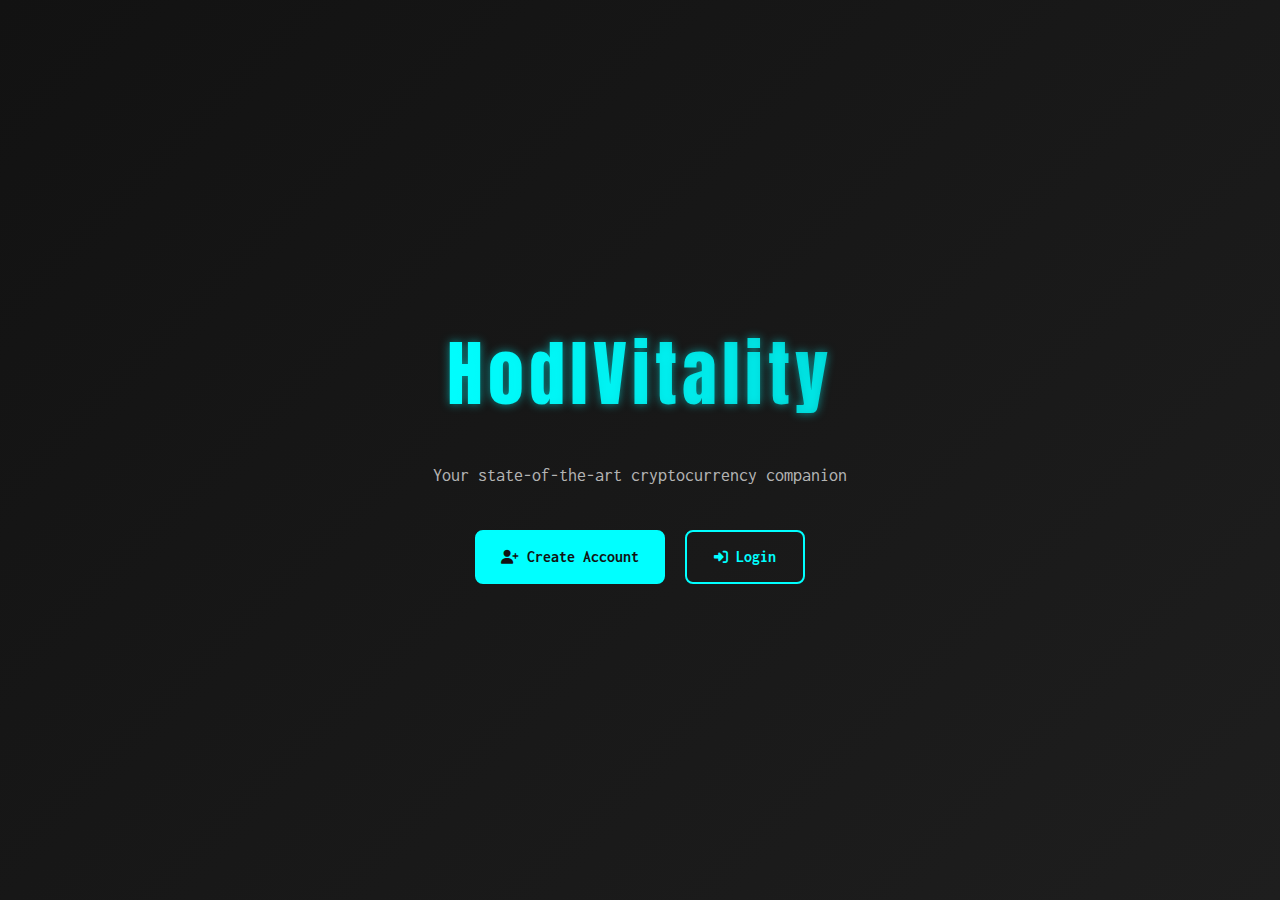
==== index.html @ 7580fea3 "Update index.html" ====
<!DOCTYPE html>
<html lang="en">
<head>
  <meta charset="UTF-8" />
  <meta name="viewport" content="width=device-width, initial-scale=1.0" />
  <title>HodlVitality - State-of-the-Art Crypto App</title>
  <link href="https://fonts.googleapis.com/css2?family=Inconsolata:wght@400;500;700&family=Anton&family=Road+Rage&display=swap" rel="stylesheet" />
  <link rel="stylesheet" href="https://cdnjs.cloudflare.com/ajax/libs/font-awesome/6.4.0/css/all.min.css" />
  <script src="https://cdn.jsdelivr.net/npm/chart.js"></script>
  <script src="https://cdnjs.cloudflare.com/ajax/libs/qrcodejs/1.0.0/qrcode.min.js"></script>
  <style>
    /* Splash Screen Styles */
    #splashScreen {
      position: fixed;
      top: 0;
      left: 0;
      width: 100%;
      height: 100%;
      background: linear-gradient(135deg, #121212, #1e1e1e);
      display: flex;
      justify-content: center;
      align-items: center;
      z-index: 2000;
      animation: fadeIn 0.5s ease-in-out;
    }
    .splash-container {
      text-align: center;
      padding: 20px;
      max-width: 90%;
    }
    .splash-container .title {
      font-family: 'Anton', sans-serif;
      font-size: 72px;
      color: #00ffff;
      margin-bottom: 30px;
      text-shadow: 0 0 10px rgba(0, 255, 255, 0.5);
      letter-spacing: 5px;
      animation: glow 4s infinite alternate, float 8s ease-in-out infinite;
      background: linear-gradient(90deg, #00ffff, #00c8c8, #00ffff);
      background-size: 200% auto;
      -webkit-background-clip: text;
      -webkit-text-fill-color: transparent;
      background-clip: text;
    }
    .splash-container p {
      font-size: 18px;
      margin-bottom: 40px;
      color: rgba(224, 224, 224, 0.8);
    }
    .button-container {
      display: flex;
      justify-content: center;
      gap: 20px;
      flex-wrap: wrap;
    }
    @keyframes glow {
      from { text-shadow: 0 0 5px rgba(0, 255, 255, 0.5); }
      to { text-shadow: 0 0 20px rgba(0, 255, 255, 0.8); }
    }
    @keyframes float {
      0%, 100% { transform: translateY(0); }
      50% { transform: translateY(-10px); }
    }

    /* Global & Main Content Styles */
    * {
      box-sizing: border-box;
      margin: 0;
      padding: 0;
    }
    :root {
      --primary: #00ffff;
      --primary-dark: #00c8c8;
      --background: #121212;
      --surface: #1e1e1e;
      --surface-light: #2a2a2a;
      --text-primary: #e0e0e0;
      --text-secondary: #b0b0b0;
      --success: #00ffaa;
      --warning: #ffcc00;
      --error: #ff4444;
      --sidebar-width: 280px;
      --header-height: 70px;
      --marquee-height: 40px;
    }
    body {
      font-family: 'Inconsolata', monospace;
      background: var(--background);
      color: var(--text-primary);
      -webkit-font-smoothing: antialiased;
      -moz-osx-font-smoothing: grayscale;
      line-height: 1.6;
      transition: all 0.3s ease;
    }
    h1, h2, h3, h4, h5, h6 {
      font-family: 'Anton', sans-serif;
      letter-spacing: 1px;
      margin-bottom: 1rem;
      font-weight: 400;
    }
    h1 {
      font-size: 2.5rem;
      background: linear-gradient(90deg, var(--primary), var(--primary-dark));
      -webkit-background-clip: text;
      -webkit-text-fill-color: transparent;
      background-clip: text;
    }
    h2 {
      font-size: 2rem;
      position: relative;
      padding-bottom: 10px;
    }
    h2::after {
      content: '';
      position: absolute;
      bottom: 0;
      left: 0;
      width: 50px;
      height: 3px;
      background: linear-gradient(90deg, var(--primary), transparent);
      border-radius: 3px;
    }
    h3 { font-size: 1.75rem; }
    p {
      margin-bottom: 1rem;
      color: var(--text-secondary);
      font-size: 16px;
    }
    #mainContent {
      display: none;
      opacity: 0;
      transition: opacity 0.5s ease;
    }
    #mainContent.active {
      opacity: 1;
    }

    /* Header */
    .header {
      background: rgba(18, 18, 18, 0.95);
      color: var(--text-primary);
      padding: 0 20px;
      display: flex;
      justify-content: space-between;
      align-items: center;
      position: fixed;
      top: 0;
      left: 0;
      right: 0;
      height: var(--header-height);
      z-index: 1000;
      backdrop-filter: blur(10px);
      box-shadow: 0 2px 10px rgba(0, 0, 0, 0.3);
      border-bottom: 1px solid rgba(255, 255, 255, 0.1);
    }
    .header .logo img {
      height: 40px;
      transition: transform 0.3s ease;
    }
    .header .logo:hover img {
      transform: scale(1.1);
    }
    .hamburger {
      display: none;
      background: none;
      border: none;
      color: var(--text-primary);
      font-size: 24px;
      cursor: pointer;
      margin-right: 10px;
      transition: all 0.3s ease;
    }
    .hamburger:hover {
      color: var(--primary);
      transform: scale(1.1);
    }
    .header-right {
      display: flex;
      align-items: center;
      gap: 15px;
    }

    /* Sidebar */
    .sidebar {
      width: var(--sidebar-width);
      background: rgba(30, 30, 30, 0.95);
      backdrop-filter: blur(10px);
      color: var(--text-primary);
      /* --- IMPROVEMENT: Changed font for readability --- */
      font-family: 'Anton', sans-serif;
      font-size: 28px; /* Adjusted font size */
      letter-spacing: 1px;
      /* --- End Improvement --- */
      position: fixed;
      top: 0;
      bottom: 0;
      left: 0;
      overflow-y: auto;
      padding-top: calc(var(--header-height) + 20px);
      transition: all 0.3s ease-in-out;
      z-index: 1100;
      border-right: 1px solid rgba(255, 255, 255, 0.1);
    }
    .sidebar ul {
      list-style: none;
      padding: 0;
      margin: 0;
    }
    .sidebar li {
      padding: 18px 25px;
      cursor: pointer;
      border-bottom: 1px solid rgba(255, 255, 255, 0.05);
      display: flex;
      align-items: center;
      transition: all 0.3s ease;
      position: relative;
      overflow: hidden;
    }
    .sidebar li i {
      margin-right: 15px;
      font-size: 20px; /* Keep icon size consistent */
      color: var(--text-secondary);
      transition: all 0.3s ease;
      width: 25px; /* Ensure consistent icon alignment */
      text-align: center;
    }
    .sidebar li::before {
      content: '';
      position: absolute;
      top: 0;
      left: -100%;
      width: 100%;
      height: 100%;
      background: linear-gradient(90deg, transparent, rgba(0, 255, 255, 0.1), transparent);
      transition: all 0.6s ease;
    }
    @media (hover: hover) {
      .sidebar li:hover {
        background: rgba(0, 255, 255, 0.05);
        color: var(--primary); /* Highlight text on hover */
      }
      .sidebar li:hover::before {
        left: 100%;
      }
      .sidebar li:hover i {
        color: var(--primary);
        transform: scale(1.1);
      }
    }
    .sidebar li:active {
      background: rgba(0, 255, 255, 0.1);
    }
    .sidebar li.active {
       /* --- IMPROVEMENT: Stronger active background --- */
      background: rgba(0, 255, 255, 0.15);
       /* --- End Improvement --- */
      border-left: 4px solid var(--primary);
      color: var(--primary); /* Ensure active text is highlighted */
    }
    .sidebar li.active i {
      color: var(--primary);
    }
    .close-btn {
      display: none;
      background: none;
      border: none;
      color: var(--text-primary);
      font-size: 24px;
      cursor: pointer;
      position: absolute;
      top: 25px;
      right: 25px;
      transition: all 0.3s ease;
    }
    .close-btn:hover {
      color: var(--primary);
      transform: rotate(90deg);
    }

    /* Marquee */
    .marquee {
      width: 100%;
      overflow: hidden;
      background: linear-gradient(90deg, var(--primary), #00c8c8);
      color: #121212;
      padding: 12px 0;
      text-align: center;
      font-size: 16px;
      font-weight: 700;
      position: fixed;
      top: var(--header-height);
      left: 0;
      height: var(--marquee-height);
      z-index: 900;
      box-shadow: 0 2px 5px rgba(0, 0, 0, 0.2);
    }
    .marquee-inner {
      display: inline-block;
      white-space: nowrap;
      animation: marquee 20s linear infinite;
    }
    .marquee-inner span {
      margin-right: 60px;
      display: inline-block;
      padding: 0 10px;
    }
    @keyframes marquee {
      0% { transform: translateX(0); }
      100% { transform: translateX(-50%); }
    }

    /* Main Content Area */
    .main-content {
      margin-left: var(--sidebar-width);
      padding: calc(var(--header-height) + var(--marquee-height) + 30px) 40px 40px;
      transition: margin-left 0.3s ease-in-out;
      min-height: 100vh;
    }
    .tab-content {
      display: none;
      animation: fadeIn 0.5s ease-in-out;
    }
    .tab-content.active {
      display: block;
    }
    @keyframes fadeIn {
      from { opacity: 0; transform: translateY(10px); }
      to { opacity: 1; transform: translateY(0); }
    }

    /* Glass Card Style */
    .glass-card {
      background: rgba(30, 30, 30, 0.7);
      backdrop-filter: blur(8px);
      border-radius: 16px;
      padding: 25px;
      margin-bottom: 30px;
      border: 1px solid rgba(255, 255, 255, 0.1);
      box-shadow: 0 8px 32px rgba(0, 0, 0, 0.2);
      transition: all 0.3s ease;
      position: relative;
      overflow: hidden;
    }
    .glass-card::before {
      pointer-events: none;
      content: '';
      position: absolute;
      top: -50%;
      left: -50%;
      width: 200%;
      height: 200%;
      background: radial-gradient(circle, rgba(0, 255, 255, 0.1) 0%, transparent 70%);
      transform: rotate(30deg);
      opacity: 0;
      transition: opacity 0.5s ease;
    }
    .glass-card:hover {
      transform: translateY(-5px);
      box-shadow: 0 15px 30px rgba(0, 255, 255, 0.15);
      border-color: rgba(0, 255, 255, 0.3);
    }
    .glass-card:hover::before {
      opacity: 0.3;
    }
    .glass-card h2 {
      color: var(--primary);
      margin-bottom: 20px;
      padding-bottom: 10px;
    }

    /* Button Styles */
    .btn {
      background: transparent;
      border: 2px solid var(--primary);
      color: var(--primary);
      padding: 12px 24px;
      border-radius: 8px;
      font-size: 16px;
      font-weight: 700;
      cursor: pointer;
      text-decoration: none;
      transition: all 0.3s ease;
      display: inline-flex;
      align-items: center;
      justify-content: center;
      gap: 8px;
      min-width: 120px;
      position: relative;
      overflow: hidden;
      z-index: 1;
      font-family: 'Inconsolata', monospace; /* Ensure button text uses main font */
    }
    .btn::before {
      content: '';
      position: absolute;
      top: 0;
      left: -100%;
      width: 100%;
      height: 100%;
      background: linear-gradient(90deg, transparent, rgba(0, 255, 255, 0.2), transparent);
      transition: all 0.6s ease;
      z-index: -1;
    }
    .btn i {
      font-size: 14px;
      transition: transform 0.3s ease;
    }
    .btn:hover {
      background: var(--primary);
      color: #121212;
      box-shadow: 0 0 15px rgba(0, 255, 255, 0.5);
    }
    .btn:hover::before {
      left: 100%;
    }
    .btn:hover i {
      transform: translateX(3px);
    }
    .btn:disabled {
      border-color: #555;
      color: #555;
      cursor: not-allowed;
      background: transparent;
      box-shadow: none;
    }
    .btn-sm {
      padding: 8px 16px;
      font-size: 14px;
      min-width: auto;
    }
    .btn-primary {
      background: var(--primary);
      color: #121212;
    }
    .btn-primary:hover {
      background: var(--primary-dark);
      box-shadow: 0 0 20px rgba(0, 255, 255, 0.7);
    }
    .btn-success {
      border-color: var(--success);
      color: var(--success);
    }
    .btn-success:hover {
      background: var(--success);
      color: #121212;
      box-shadow: 0 0 15px rgba(0, 255, 170, 0.5);
    }
    .btn-warning {
      border-color: var(--warning);
      color: var(--warning);
    }
    .btn-warning:hover {
      background: var(--warning);
      color: #121212;
      box-shadow: 0 0 15px rgba(255, 204, 0, 0.5);
    }
    .btn-danger {
      border-color: var(--error);
      color: var(--error);
    }
    .btn-danger:hover {
      background: var(--error);
      color: #121212;
      box-shadow: 0 0 15px rgba(255, 68, 68, 0.5);
    }

    /* Dashboard */
    #dashboard button {
      /* font-size: 18px; */ /* Use default .btn font-size */
      margin-bottom: 20px;
    }
    .bars {
      display: flex;
      justify-content: space-around;
      align-items: flex-end;
      height: 220px;
      margin-top: 30px;
    }
    .bar-container {
      display: flex;
      flex-direction: column;
      align-items: center;
      transition: all 0.3s ease;
    }
    .bar-container:hover {
      transform: translateY(-5px);
    }
    .bar {
      width: 40px;
      background: linear-gradient(to top, var(--primary), #00c8c8);
      border-radius: 4px 4px 0 0;
      transition: height 0.5s ease;
      box-shadow: 0 0 10px rgba(0, 255, 255, 0.3);
    }
    .value {
      font-size: 14px;
      font-weight: bold;
      color: var(--primary);
      margin-bottom: 5px;
    }
    .label {
      font-size: 14px;
      color: var(--text-secondary);
      margin-top: 8px;
    }
    .stats-grid {
      display: grid;
      grid-template-columns: repeat(auto-fill, minmax(200px, 1fr));
      gap: 20px;
      margin: 30px 0;
    }
    .stat-card {
      background: rgba(30, 30, 30, 0.7);
      border-radius: 12px;
      padding: 20px;
      text-align: center;
      border: 1px solid rgba(255, 255, 255, 0.1);
      transition: all 0.3s ease;
    }
    .stat-card:hover {
      transform: translateY(-5px);
      box-shadow: 0 10px 20px rgba(0, 255, 255, 0.1);
    }
    .stat-card h3 {
      font-size: 16px;
      margin-bottom: 10px;
      color: var(--text-secondary);
    }
    .stat-card .stat-value {
      font-size: 28px;
      font-weight: bold;
      color: var(--primary);
    }

    /* Wallet */
    .wallet-section {
      margin-bottom: 30px;
    }
    .wallet-info {
      display: grid;
      grid-template-columns: repeat(auto-fill, minmax(250px, 1fr));
      gap: 20px;
      margin: 20px 0;
    }
    .wallet-info-item {
      background: rgba(0, 0, 0, 0.2);
      padding: 20px;
      border-radius: 8px;
      border-left: 3px solid var(--primary);
      transition: all 0.3s ease;
    }
    .wallet-info-item:hover {
      transform: translateY(-3px);
      box-shadow: 0 5px 15px rgba(0, 255, 255, 0.1);
    }
    .wallet-info-item strong {
      display: block;
      margin-bottom: 8px;
      color: var(--text-secondary);
      font-size: 14px;
    }
    #walletAddress {
      word-break: break-all;
      font-family: monospace;
      color: var(--primary);
      font-size: 14px;
    }
    .wallet-actions {
      display: flex;
      gap: 15px;
      flex-wrap: wrap;
      margin-top: 25px;
    }
    .transaction-item {
      padding: 15px;
      border-bottom: 1px solid rgba(255, 255, 255, 0.1);
      display: flex;
      justify-content: space-between;
      align-items: center;
      transition: background-color 0.3s ease;
    }
    .transaction-item:hover {
      background-color: rgba(255, 255, 255, 0.05);
    }
    .transaction-item:last-child {
        border-bottom: none; /* Remove border from last item */
    }
    .transaction-type {
      display: inline-block;
      padding: 3px 8px;
      border-radius: 4px;
      font-size: 12px;
      font-weight: bold;
    }
    .transaction-in {
      background: rgba(0, 255, 170, 0.2);
      color: var(--success);
    }
    .transaction-out {
      background: rgba(255, 68, 68, 0.2);
      color: var(--error);
    }

    /* Social */
    .post {
      margin-bottom: 25px;
      transition: transform 0.3s ease;
    }
    .post:hover {
      transform: translateY(-3px);
    }
    .post-header {
      display: flex;
      align-items: center;
      margin-bottom: 15px;
    }
    .post-header img {
      width: 48px;
      height: 48px;
      border-radius: 50%;
      margin-right: 15px;
      object-fit: cover;
      border: 2px solid var(--primary);
      transition: all 0.3s ease;
      cursor: pointer; /* --- IMPROVEMENT: Indicate clickable avatar --- */
    }
    .post-header img:hover { /* --- IMPROVEMENT: Avatar hover effect --- */
      transform: scale(1.1);
      box-shadow: 0 0 10px rgba(0, 255, 255, 0.5);
    }
    .post-header span {
      font-weight: bold;
      font-size: 16px;
      transition: color 0.3s ease; /* --- IMPROVEMENT: Smooth color transition --- */
      cursor: pointer; /* --- IMPROVEMENT: Indicate clickable username --- */
    }
    .post-header span:hover { /* --- IMPROVEMENT: Username hover effect --- */
        color: var(--primary);
    }
    .post-actions {
      margin-left: auto;
      display: flex;
      gap: 10px;
    }
    .post-body {
      padding: 0 10px;
    }
    .post-body p {
      font-size: 15px;
      line-height: 1.6;
      margin-bottom: 15px;
      color: var(--text-primary); /* Ensure user post text is primary color */
      white-space: pre-wrap; /* Preserve line breaks from textarea */
      word-wrap: break-word; /* Break long words */
    }
    .post-meta { /* --- IMPROVEMENT: Container for meta items --- */
        display: flex;
        align-items: center;
        font-size: 14px;
        color: var(--text-secondary);
        margin-top: 15px;
    }
    .post-meta-item { /* --- IMPROVEMENT: Styling for individual meta items --- */
        margin-left: 15px;
        display: flex;
        align-items: center;
        gap: 5px;
        transition: color 0.3s ease;
    }
    .post-meta-item:first-child {
        margin-left: 0;
    }
    .post-meta-item i {
        font-size: 12px;
    }
    .post-meta-item:hover { /* --- IMPROVEMENT: Subtle hover on meta --- */
        color: var(--text-primary);
    }
    .social-tabs {
      display: flex;
      border-bottom: 2px solid rgba(255, 255, 255, 0.1);
      margin-bottom: 25px;
      position: relative;
    }
    .social-tab {
      flex: 1;
      text-align: center;
      padding: 15px;
      cursor: pointer;
      position: relative;
      transition: all 0.3s ease;
      font-weight: bold;
      font-family: 'Anton', sans-serif; /* Use Anton for tabs */
      letter-spacing: 1px;
    }
    .social-tab:hover {
      color: var(--primary);
    }
    .social-tab.active {
      color: var(--primary);
    }
    .social-tab.active::after {
      content: '';
      position: absolute;
      bottom: -2px;
      left: 0;
      width: 100%;
      height: 3px;
      background: var(--primary);
      animation: tabUnderline 0.3s ease;
    }
    @keyframes tabUnderline {
      from { transform: scaleX(0); }
      to { transform: scaleX(1); }
    }
    .social-feed {
      animation: fadeIn 0.5s ease;
    }
    .community-tag { /* --- IMPROVEMENT: Styling for Discover tab buttons --- */
      border-radius: 20px;
      background: transparent;
      border-color: rgba(255, 255, 255, 0.3);
      color: var(--text-secondary);
      font-weight: normal; /* Override bold from .btn */
    }
    .community-tag i {
      margin-right: 8px;
    }
    .community-tag:hover {
      background: var(--primary);
      color: var(--background);
      border-color: var(--primary);
      box-shadow: none; /* Override default .btn hover shadow */
    }
    /* --- End Improvement --- */

    /* Create Post Area */
    #createPostTextarea {
        width: 100%;
        height: 100px;
        padding: 15px; /* Increased padding */
        border-radius: 8px;
        background: rgba(0,0,0,0.3);
        border: 1px solid rgba(255,255,255,0.1);
        color: var(--text-primary);
        margin-bottom: 15px;
        font-family: 'Inconsolata', monospace;
        font-size: 16px; /* Consistent font size */
        resize: vertical; /* Allow vertical resize */
        transition: border-color 0.3s ease, box-shadow 0.3s ease;
    }
    #createPostTextarea:focus {
        outline: none;
        border-color: var(--primary);
        box-shadow: 0 0 10px rgba(0, 255, 255, 0.2);
    }


    /* Trading Bot */
    .table-container {
      overflow-x: auto;
      -webkit-overflow-scrolling: touch; /* for smooth scrolling on iOS */
    }
    .trading-table {
      width: 100%;
      border-collapse: collapse;
      margin: 20px 0;
      background: rgba(30, 30, 30, 0.7);
      border-radius: 8px;
      overflow: hidden; /* Needed for border-radius */
      border-spacing: 0; /* Remove potential spacing */
    }
    .trading-table th, .trading-table td {
      /* --- IMPROVEMENT: Increased padding --- */
      padding: 16px 20px;
      /* --- End Improvement --- */
      border-bottom: 1px solid rgba(255, 255, 255, 0.1);
      text-align: left;
      transition: background-color 0.3s ease; /* Add transition */
    }
    .trading-table th {
      background: rgba(0, 255, 255, 0.1);
      color: var(--primary);
      font-weight: normal;
      text-transform: uppercase;
      font-size: 14px;
      letter-spacing: 1px;
    }
    .trading-table tbody tr:last-child td {
      border-bottom: none;
    }
    /* --- IMPROVEMENT: Zebra striping --- */
    .trading-table tbody tr:nth-child(even) td {
        background-color: rgba(255, 255, 255, 0.03);
    }
    /* --- End Improvement --- */
    .trading-table tbody tr:hover td {
      /* Ensure hover overrides zebra stripe */
      background-color: rgba(255, 255, 255, 0.07);
    }
    .status-active {
      color: var(--success);
      font-weight: bold;
    }
    .status-pending {
      color: var(--warning);
      font-weight: bold;
    }
    .status-executed {
      color: var(--primary);
      font-weight: bold;
    }
    .chart-container {
      position: relative;
      height: 350px;
      margin-bottom: 30px;
      background: rgba(30, 30, 30, 0.5);
      border-radius: 8px;
      padding: 15px;
    }
    #bitcoinChart, #dcaChart, #walletGainsChart, #tradingBotGainsChart {
      width: 100%;
      height: 100%;
    }
    .trading-controls {
      display: flex;
      gap: 15px;
      margin-bottom: 25px;
      flex-wrap: wrap;
    }

    /* Exchanges */
    .exchanges-grid {
      display: grid;
      grid-template-columns: repeat(auto-fill, minmax(300px, 1fr));
      gap: 25px;
      margin-top: 25px;
    }
    .exchange-card {
      display: flex;
      flex-direction: column;
      align-items: center;
      padding: 25px;
      transition: all 0.3s ease;
      border-radius: 12px;
      background: rgba(30, 30, 30, 0.7);
      border: 1px solid rgba(255, 255, 255, 0.1);
    }
    .exchange-card:hover {
      transform: translateY(-5px);
      box-shadow: 0 10px 20px rgba(0, 255, 255, 0.1);
    }
    .exchange-icon {
      width: 80px;
      height: 80px;
      border-radius: 50%;
      display: flex;
      align-items: center;
      justify-content: center;
      margin-bottom: 15px;
      background: rgba(0, 255, 255, 0.1);
      border: 2px solid var(--primary);
      transition: all 0.3s ease;
    }
    .exchange-card:hover .exchange-icon {
      transform: rotate(10deg) scale(1.1);
    }
    .exchange-icon i {
      font-size: 36px;
      color: var(--primary);
      transition: all 0.3s ease;
    }
    .exchange-card:hover .exchange-icon i {
      transform: scale(1.1);
    }
    .exchange-card h2 {
      margin-bottom: 10px;
      text-align: center;
    }
    .exchange-card p {
      text-align: center;
      margin-bottom: 15px;
    }
    .exchange-stats {
      width: 100%;
      margin-top: 15px;
    }
    .stat-row {
      display: flex;
      justify-content: space-between;
      margin-bottom: 8px;
      font-size: 14px;
      /* --- IMPROVEMENT: Consistent padding and hover --- */
      padding: 10px 5px;
      border-bottom: 1px dashed rgba(255, 255, 255, 0.1);
      transition: background-color 0.2s ease;
      border-radius: 4px;
      /* --- End Improvement --- */
    }
    .stat-row:last-child {
      border-bottom: none;
    }
    /* --- IMPROVEMENT: Hover effect for stat rows --- */
    .stat-row:hover {
        background-color: rgba(255, 255, 255, 0.05);
    }
    /* --- End Improvement --- */
    .stat-label {
      color: var(--text-secondary);
    }
    .stat-value {
      color: var(--text-primary);
      font-weight: bold;
    }

    /* Help Creator */
    .qr-container {
      display: flex;
      flex-direction: column;
      align-items: center;
      margin: 30px 0;
    }
    #helpCreatorQR {
      width: 250px;
      height: 250px;
      background: #fff;
      padding: 15px;
      border-radius: 16px;
      margin-bottom: 20px;
      box-shadow: 0 5px 15px rgba(0, 0, 0, 0.2);
      transition: all 0.3s ease;
    }
    #helpCreatorQR:hover {
      transform: scale(1.05);
    }
    .donate-text {
      text-align: center;
      max-width: 600px;
      margin: 0 auto 30px;
      line-height: 1.7;
    }
    .donate-address {
      background: rgba(0, 0, 0, 0.3);
      padding: 12px;
      border-radius: 8px;
      font-family: monospace;
      word-break: break-all;
      margin: 15px 0;
      text-align: center;
      border-left: 3px solid var(--primary);
      transition: all 0.3s ease;
    }
    .donate-address:hover {
      background: rgba(0, 0, 0, 0.4);
      box-shadow: 0 0 10px rgba(0, 255, 255, 0.1);
    }

    /* Account */
    .account-grid {
      display: grid;
      grid-template-columns: repeat(auto-fill, minmax(320px, 1fr));
      gap: 25px;
    }
    .account-section {
      display: flex;
      flex-direction: column;
      height: 100%;
    }
    .account-avatar {
      width: 100px;
      height: 100px;
      border-radius: 50%;
      margin: 0 auto 20px;
      border: 3px solid var(--primary);
      object-fit: cover;
      transition: all 0.3s ease;
    }
    .account-section:hover .account-avatar {
      transform: scale(1.05);
      box-shadow: 0 0 20px rgba(0, 255, 255, 0.3);
    }
    .account-stats {
      margin-top: auto; /* Pushes stats to bottom if needed */
    }
    .account-stats .stat-row { /* Apply stat-row styling here too */
        padding: 10px 5px;
        transition: background-color 0.2s ease;
        border-radius: 4px;
    }
    .account-stats .stat-row:hover {
        background-color: rgba(255, 255, 255, 0.05);
    }

    /* Overlay for Mobile */
    #overlay {
      display: none;
      position: fixed;
      top: 0;
      left: 0;
      width: 100%;
      height: 100%;
      background: rgba(0, 0, 0, 0.7);
      z-index: 1050;
      opacity: 0;
      transition: opacity 0.3s ease-in-out;
      backdrop-filter: blur(5px);
    }
    #overlay.active {
      display: block;
      opacity: 1;
    }

    /* Responsive Design */
    @media (max-width: 1024px) {
      .main-content {
        padding: calc(var(--header-height) + var(--marquee-height) + 20px) 30px 30px;
      }
    }

    @media (max-width: 768px) {
      .sidebar {
        left: calc(-1 * var(--sidebar-width));
      }
      .sidebar.open {
        left: 0;
        box-shadow: 5px 0 15px rgba(0, 0, 0, 0.5);
      }
      .main-content {
        margin-left: 0;
        padding: calc(var(--header-height) + var(--marquee-height) + 20px) 20px 20px;
      }
      .hamburger {
        display: block;
      }
      .close-btn {
        display: block;
      }
      .marquee {
        padding: 10px 0;
      }
      .marquee-inner span {
        margin-right: 30px;
      }
      .glass-card {
        padding: 20px;
      }
      .stats-grid {
        grid-template-columns: 1fr 1fr;
      }
      .exchanges-grid {
        grid-template-columns: 1fr;
      }
      .wallet-info {
        grid-template-columns: 1fr;
      }
      .account-grid {
          grid-template-columns: 1fr; /* Stack account cards on smaller tablets */
      }
    }

    @media (max-width: 480px) {
      .splash-container .title {
        font-size: 48px;
      }
      .btn {
        padding: 10px 20px;
        font-size: 15px;
      }
      .stats-grid {
        grid-template-columns: 1fr;
      }
      .wallet-actions {
        flex-direction: column;
      }
      .wallet-actions .btn {
        width: 100%;
      }
      .trading-controls {
        flex-direction: column;
      }
      .trading-controls .btn {
        width: 100%;
      }
      .social-tabs {
        flex-direction: column;
        border-bottom: none;
      }
      .social-tab {
        padding: 15px;
        text-align: left;
        border-bottom: 1px solid rgba(255, 255, 255, 0.1);
      }
      .social-tab.active::after {
        display: none; /* No underline needed in vertical layout */
      }
      .account-grid {
        grid-template-columns: 1fr;
      }
      .post-header {
          flex-wrap: wrap; /* Allow wrapping on small screens */
      }
      .post-actions {
          margin-left: 0; /* Reset margin */
          margin-top: 10px; /* Add space if wrapped */
          width: 100%; /* Take full width if wrapped */
          justify-content: flex-end; /* Align buttons right */
      }
    }

    /* Utility Classes */
    .text-primary {
      color: var(--primary);
    }
    .text-success {
      color: var(--success);
    }
    .text-warning {
      color: var(--warning);
    }
    .text-error {
      color: var(--error);
    }
    .text-center {
      text-align: center;
    }
    .mb-0 {
      margin-bottom: 0;
    }
    .mt-20 {
      margin-top: 20px;
    }
    .mt-30 {
      margin-top: 30px;
    }
    .mb-20 {
      margin-bottom: 20px;
    }
    .mb-30 {
      margin-bottom: 30px;
    }

    /* Prevent Scrolling on Body When Sidebar is Open */
    .no-scroll {
      overflow: hidden;
    }

    /* Animations */
    @keyframes pulse {
      0% { transform: scale(1); }
      50% { transform: scale(1.05); }
      100% { transform: scale(1); }
    }
    .pulse {
      animation: pulse 2s infinite;
    }

    /* Tooltip */
    [data-tooltip] {
      position: relative;
    }
    [data-tooltip]::after {
      content: attr(data-tooltip);
      position: absolute;
      bottom: 100%;
      left: 50%;
      transform: translateX(-50%);
      background: rgba(30, 30, 30, 0.9);
      color: var(--text-primary);
      padding: 5px 10px;
      border-radius: 4px;
      font-size: 12px;
      white-space: nowrap;
      opacity: 0;
      visibility: hidden;
      transition: all 0.3s ease;
      border: 1px solid rgba(255, 255, 255, 0.1);
      z-index: 100;
      margin-bottom: 5px; /* Add slight gap */
    }
    [data-tooltip]:hover::after {
      opacity: 1;
      visibility: visible;
      bottom: calc(100% + 5px);
    }
  </style>
</head>
<body>
  <div id="splashScreen">
    <div class="splash-container">
      <h1 class="title">HodlVitality</h1>
      <p>Your state-of-the-art cryptocurrency companion</p>
      <div class="button-container">
        <button class="btn btn-primary create-account">
          <i class="fas fa-user-plus"></i> Create Account
        </button>
        <a href="#" id="loginButton" class="btn login">
          <i class="fas fa-sign-in-alt"></i> Login
        </a>
      </div>
    </div>
  </div>

  <div id="mainContent">
    <div class="header">
      <div class="logo">
        <img src="hodlvitality.jpeg" alt="HodlVitality Logo" class="logo-image">
      </div>
      <button id="hamburgerMenu" class="hamburger">
        <i class="fa-solid fa-bars"></i>
      </button>
      <div class="header-right">
        <button id="connectWalletHeader" class="btn btn-sm">
          <i class="fas fa-wallet"></i> Connect Wallet
        </button>
      </div>
    </div>

    <div class="marquee">
      <div class="marquee-inner">
        <span>🔥 Welcome to HodlVitality - Your State-of-the-Art Crypto App 🔥</span>
        <span>🚀 Bitcoin: $42,350 (+2.5%) | Ethereum: $2,250 (+1.8%) | Solana: $95 (+3.2%) 🚀</span>
        <span>💎 New Feature: Lightning Network integration now live! 💎</span>
      </div>
    </div>

    <div class="sidebar">
      <button id="closeSidebar" class="close-btn">
        <i class="fa-solid fa-xmark"></i>
      </button>
      <ul>
        <li class="active" data-target="dashboard"><i class="fa-solid fa-gauge-high"></i> Dashboard</li>
        <li data-target="wallet"><i class="fa-solid fa-wallet"></i> Wallet</li>
        <li data-target="social"><i class="fa-solid fa-users"></i> Social</li>
        <li data-target="trading"><i class="fa-solid fa-robot"></i> Trading Bot</li>
        <li data-target="dca"><i class="fa-solid fa-chart-line"></i> DCA</li>
        <li data-target="exchanges"><i class="fa-solid fa-exchange-alt"></i> Exchanges</li>
        <li data-target="news"><i class="fa-solid fa-newspaper"></i> News</li>
        <li data-target="resources"><i class="fa-solid fa-hat-wizard"></i> Resources</li>
        <li data-target="helpcreator"><i class="fa-solid fa-qrcode"></i> Help Creator</li>
        <li data-target="account"><i class="fa-solid fa-user"></i> Account</li>
      </ul>
    </div>

    <div id="overlay"></div>

    <div class="main-content">
      <div id="dashboard" class="tab-content active">
        <h1>Dashboard</h1>
        <p class="mb-30">Welcome back! Here's your cryptocurrency overview.</p>

        <div class="glass-card">
          <h2><i class="fas fa-gift" style="margin-right: 10px;"></i>Daily Reward</h2>
          <p>Claim your daily reward to get started!</p>
          <button id="dailyRewardButton" class="btn btn-primary mt-20 pulse">
            <i class="fas fa-gift"></i> Claim Daily Reward
          </button>
        </div>

        <div class="stats-grid">
          <div class="stat-card">
            <h3>Portfolio Value</h3>
            <div class="stat-value text-primary">$12,450</div>
          </div>
          <div class="stat-card">
            <h3>24h Change</h3>
            <div class="stat-value text-success">+2.5%</div>
          </div>
          <div class="stat-card">
            <h3>Total Gains</h3>
            <div class="stat-value text-primary">+15.8%</div>
          </div>
          <div class="stat-card">
            <h3>Next DCA</h3>
            <div class="stat-value">12:00 PM</div>
          </div>
        </div>

        <div class="glass-card">
          <h2><i class="fas fa-chart-bar" style="margin-right: 10px;"></i>Monthly Token Earnings</h2>
          <div class="bars">
            <div class="bar-container">
              <span class="value">10</span>
              <div class="bar" style="height: 50px;"></div>
              <span class="label">Jan</span>
            </div>
            <div class="bar-container">
              <span class="value">20</span>
              <div class="bar" style="height: 100px;"></div>
              <span class="label">Feb</span>
            </div>
            <div class="bar-container">
              <span class="value">15</span>
              <div class="bar" style="height: 75px;"></div>
              <span class="label">Mar</span>
            </div>
            <div class="bar-container">
              <span class="value">25</span>
              <div class="bar" style="height: 125px;"></div>
              <span class="label">Apr</span>
            </div>
            <div class="bar-container">
              <span class="value">30</span>
              <div class="bar" style="height: 150px;"></div>
              <span class="label">May</span>
            </div>
          </div>
        </div>
      </div>

      <div id="wallet" class="tab-content">
        <h1><i class="fas fa-wallet" style="margin-right: 10px;"></i>Wallet Dashboard</h1>
        <p class="mb-30">Manage your cryptocurrency assets and transactions.</p>

        <div class="glass-card">
          <h2><i class="fas fa-plug" style="margin-right: 10px;"></i>Wallet Connection</h2>
          <p id="walletStatus">Wallet not connected</p>
          <div class="wallet-actions">
            <button id="connectWalletTab" class="btn">
              <i class="fas fa-plug"></i> Connect Wallet
            </button>
            <button id="copyAddress" class="btn" style="display: none;">
              <i class="fas fa-copy"></i> Copy Address
            </button>
          </div>
        </div>

        <div class="glass-card">
          <h2><i class="fas fa-info-circle" style="margin-right: 10px;"></i>Wallet Details</h2>
          <div class="wallet-info">
            <div class="wallet-info-item">
              <strong>Wallet Address</strong>
              <span id="walletAddress">N/A</span>
            </div>
            <div class="wallet-info-item">
              <strong>Balance</strong>
              <span id="walletBalance">0 sats</span>
            </div>
            <div class="wallet-info-item">
              <strong>Network</strong>
              <span>Bitcoin Mainnet</span>
            </div>
          </div>
        </div>

        <div class="glass-card">
          <h2><i class="fas fa-exchange-alt" style="margin-right: 10px;"></i>Recent Transactions</h2>
          <ul id="transactionsList">
            <li class="transaction-item">
              <div>
                <span class="transaction-type transaction-in">IN</span>
                <span>0.005 BTC</span>
              </div>
              <div>
                <span>2 hours ago</span>
              </div>
            </li>
            <li class="transaction-item">
              <div>
                <span class="transaction-type transaction-out">OUT</span>
                <span>0.002 BTC</span>
              </div>
              <div>
                <span>1 day ago</span>
              </div>
            </li>
            <li class="transaction-item">
              <div>
                <span>No recent transactions</span>
              </div>
            </li>
          </ul>
        </div>

        <div class="glass-card">
          <h2><i class="fas fa-bolt" style="margin-right: 10px;"></i>Quick Actions</h2>
          <div class="wallet-actions">
            <button id="sendPayment" class="btn btn-warning">
              <i class="fas fa-paper-plane"></i> Send Payment
            </button>
            <button id="receivePayment" class="btn btn-success">
              <i class="fas fa-qrcode"></i> Receive Payment
            </button>
          </div>
        </div>
      </div>

      <div id="social" class="tab-content">
        <h1><i class="fas fa-users" style="margin-right: 10px;"></i>Social Feed</h1>
        <p class="mb-30">Connect with other crypto enthusiasts in the community.</p>

        <div class="social-tabs">
          <div class="social-tab active" data-tab="following">For You</div>
          <div class="social-tab" data-tab="yourpage">Your Page</div>
          <div class="social-tab" data-tab="discover">Discover</div>
        </div>

        <div class="social-feed" id="following">
          <div class="glass-card post">
            <div class="post-header">
              <img src="https://i.pravatar.cc/150?img=3" alt="avatar" />
              <span>CryptoGuru</span>
              <div class="post-actions">
                <button class="btn btn-sm follow-btn" data-tooltip="Follow this user">
                  <i class="fas fa-user-plus"></i> Follow
                </button>
                <a class="btn btn-sm btn-success send-btn" href="bravewallet://pay?address=bc1qcryptoguruaddress12345" data-tooltip="Send a tip">
                  <i class="fas fa-bolt"></i> Tip
                </a>
              </div>
            </div>
            <div class="post-body">
              <p>Just made a profitable trade with my new trading bot! The HodlVitality platform makes automated trading so easy. #crypto #tradingbot</p>
              <div class="post-meta">
                <span class="post-meta-item"><i class="far fa-clock"></i> 2 hours ago</span>
                <span class="post-meta-item"><i class="far fa-heart"></i> 42</span>
                <span class="post-meta-item"><i class="far fa-comment"></i> 8</span>
              </div>
              </div>
          </div>

          <div class="glass-card post">
            <div class="post-header">
              <img src="https://i.pravatar.cc/150?img=5" alt="avatar" />
              <span>BlockchainBabe</span>
              <div class="post-actions">
                <button class="btn btn-sm follow-btn" data-tooltip="Follow this user">
                  <i class="fas fa-user-plus"></i> Follow
                </button>
                <a class="btn btn-sm btn-success send-btn" href="bravewallet://pay?address=bc1qblockchainbabeaddress67890" data-tooltip="Send a tip">
                  <i class="fas fa-bolt"></i> Tip
                </a>
              </div>
            </div>
            <div class="post-body">
              <p>Anyone else excited about the upcoming NFT drop? I've been using HodlVitality to track my portfolio and it's been a game changer! 🚀 #NFT #crypto</p>
              <div class="post-meta">
                 <span class="post-meta-item"><i class="far fa-clock"></i> 5 hours ago</span>
                 <span class="post-meta-item"><i class="far fa-heart"></i> 78</span>
                 <span class="post-meta-item"><i class="far fa-comment"></i> 15</span>
               </div>
               </div>
          </div>

          <div class="glass-card post">
            <div class="post-header">
              <img src="https://i.pravatar.cc/150?img=8" alt="avatar" />
              <span>BitcoinMaxi</span>
              <div class="post-actions">
                <button class="btn btn-sm follow-btn" data-tooltip="Follow this user">
                  <i class="fas fa-user-plus"></i> Follow
                </button>
                <a class="btn btn-sm btn-success send-btn" href="bravewallet://pay?address=bc1qbitcoinmaxiaddress13579" data-tooltip="Send a tip">
                  <i class="fas fa-bolt"></i> Tip
                </a>
              </div>
            </div>
            <div class="post-body">
              <p>Just stacked another 0.01 BTC using HodlVitality's DCA feature. Set it and forget it! #StackingSats #Bitcoin</p>
              <div class="post-meta">
                  <span class="post-meta-item"><i class="far fa-clock"></i> 1 day ago</span>
                  <span class="post-meta-item"><i class="far fa-heart"></i> 102</span>
                  <span class="post-meta-item"><i class="far fa-comment"></i> 24</span>
              </div>
              </div>
          </div>
        </div>

        <div class="social-feed" id="yourpage" style="display: none;">
           <div class="glass-card mb-30"> <h2><i class="fas fa-pencil-alt" style="margin-right: 10px;"></i>Create Post</h2>
                <textarea id="createPostTextarea" placeholder="What's on your mind? Share your crypto thoughts..."></textarea>
                <button id="createPostButton" class="btn btn-primary"><i class="fas fa-paper-plane"></i> Post</button>
            </div>
            <div class="glass-card post">
              <div class="post-header">
                <img src="https://i.pravatar.cc/150?img=1" alt="avatar" />
                <span>YourUsername</span>
                <div class="post-actions">
                  <button class="btn btn-sm" data-tooltip="Edit your post">
                    <i class="fas fa-edit"></i> Edit
                  </button>
                   <button class="btn btn-sm btn-danger" data-tooltip="Delete your post">
                    <i class="fas fa-trash"></i> Delete
                  </button>
                </div>
              </div>
              <div class="post-body">
                <p>This is an example of a post on your page. Use the area above to share your own updates!</p>
                <div class="post-meta">
                    <span class="post-meta-item"><i class="far fa-clock"></i> 1 hour ago</span>
                    <span class="post-meta-item"><i class="far fa-heart"></i> 5</span>
                    <span class="post-meta-item"><i class="far fa-comment"></i> 2</span>
                </div>
                </div>
            </div>
            </div>

        <div class="social-feed" id="discover" style="display: none;">
          <div class="glass-card">
            <h2>Discover Communities</h2>
            <p>Find and join crypto communities that match your interests.</p>
            <div class="wallet-actions" style="gap: 10px;"> <button class="btn btn-sm community-tag">
                <i class="fas fa-bitcoin"></i> Bitcoin
              </button>
              <button class="btn btn-sm community-tag">
                <i class="fab fa-ethereum"></i> Ethereum
              </button>
              <button class="btn btn-sm community-tag">
                <i class="fas fa-chart-line"></i> Trading
              </button>
              <button class="btn btn-sm community-tag">
                <i class="fas fa-coins"></i> DeFi
              </button>
              <button class="btn btn-sm community-tag">
                <i class="fas fa-palette"></i> NFTs
              </button>
               <button class="btn btn-sm community-tag">
                <i class="fas fa-layer-group"></i> Altcoins
              </button>
              </div>
          </div>
          <div class="glass-card post"> <div class="post-header">
              <img src="https://i.pravatar.cc/150?img=15" alt="avatar" />
              <span>DeFi Degen</span>
               <div class="post-actions">
                <button class="btn btn-sm follow-btn" data-tooltip="Follow this user">
                  <i class="fas fa-user-plus"></i> Follow
                </button>
                <a class="btn btn-sm btn-success send-btn" href="bravewallet://pay?address=bc1qdefidegenaddress98765" data-tooltip="Send a tip">
                  <i class="fas fa-bolt"></i> Tip
                </a>
              </div>
            </div>
             <div class="post-body">
              <p>Exploring the latest yield farming opportunities on Polygon. Anyone finding good APYs?</p>
              <div class="post-meta">
                  <span class="post-meta-item"><i class="far fa-clock"></i> 8 hours ago</span>
                  <span class="post-meta-item"><i class="far fa-heart"></i> 55</span>
                  <span class="post-meta-item"><i class="far fa-comment"></i> 12</span>
              </div>
            </div>
          </div>
        </div>
      </div>

      <div id="trading" class="tab-content">
        <h1><i class="fas fa-robot" style="margin-right: 10px;"></i>Trading Bot</h1>
        <p class="mb-30">Automate your trading strategies with our intelligent bot.</p>

        <div class="trading-controls">
          <button class="btn btn-success">
            <i class="fas fa-play"></i> Start Bot
          </button>
          <button class="btn btn-warning">
            <i class="fas fa-pause"></i> Pause Bot
          </button>
          <button class="btn btn-danger">
            <i class="fas fa-stop"></i> Stop Bot
          </button>
          <button class="btn">
            <i class="fas fa-cog"></i> Settings
          </button>
        </div>

        <div class="glass-card">
          <h2><i class="fas fa-chart-line" style="margin-right: 10px;"></i>Bitcoin Price Chart</h2>
          <div class="chart-container">
            <canvas id="bitcoinChart"></canvas>
          </div>
          <div id="priceSuggestions" class="mt-20"></div>
        </div>

        <div class="glass-card">
          <h2><i class="fas fa-exchange-alt" style="margin-right: 10px;"></i>Recent Trades</h2>
          <div class="table-container">
           <table class="trading-table">
            <thead>
              <tr>
                <th>Time</th>
                <th>Signal</th>
                <th>Price</th>
                <th>Amount</th>
                <th>Status</th>
              </tr>
            </thead>
            <tbody>
              <tr>
                <td>09:00</td>
                <td><span class="text-success">Buy</span></td>
                <td>$42,120</td>
                <td>0.005 BTC</td>
                <td><span class="status-executed">Executed</span></td>
              </tr>
              <tr>
                <td>10:30</td>
                <td><span class="text-warning">Sell</span></td>
                <td>$42,800</td>
                <td>0.005 BTC</td>
                <td><span class="status-executed">Executed</span></td>
              </tr>
              <tr>
                <td>12:15</td>
                <td><span class="text-success">Buy</span></td>
                <td>$42,350</td>
                <td>0.007 BTC</td>
                <td><span class="status-active">Active</span></td>
              </tr>
              <tr>
                <td>14:45</td>
                <td><span class="text-success">Buy</span></td>
                <td>$42,000</td>
                <td>0.010 BTC</td>
                <td><span class="status-pending">Pending</span></td>
              </tr>
               <tr>
                <td>16:00</td>
                <td><span class="text-error">Stop Loss</span></td>
                <td>$41,800</td>
                <td>0.007 BTC</td>
                <td><span class="status-executed">Executed</span></td>
              </tr>
            </tbody>
          </table>
          </div>
        </div>
      </div>

      <div id="dca" class="tab-content">
        <h1><i class="fas fa-chart-line" style="margin-right: 10px;"></i>Dollar-Cost Averaging</h1>
        <p class="mb-30">Automatically invest at regular intervals, regardless of price.</p>

        <div class="glass-card">
          <h2><i class="fas fa-chart-area" style="margin-right: 10px;"></i>DCA Performance</h2>
          <div class="chart-container">
            <canvas id="dcaChart"></canvas>
          </div>
        </div>

        <div class="glass-card">
          <h2><i class="fas fa-cog" style="margin-right: 10px;"></i>Current Strategy</h2>
          <div class="wallet-info">
            <div class="wallet-info-item">
              <strong>Asset</strong>
              <span>Bitcoin (BTC)</span>
            </div>
            <div class="wallet-info-item">
              <strong>Frequency</strong>
              <span>Daily</span>
            </div>
            <div class="wallet-info-item">
              <strong>Amount</strong>
              <span>$50</span>
            </div>
            <div class="wallet-info-item">
              <strong>Next Purchase</strong>
              <span>Tomorrow, 12:00 PM</span>
            </div>
          </div>
          <div class="wallet-actions mt-20">
            <button class="btn btn-primary">
              <i class="fas fa-edit"></i> Edit Strategy
            </button>
            <button class="btn btn-danger">
              <i class="fas fa-stop"></i> Pause DCA
            </button>
          </div>
        </div>

        <div class="glass-card">
          <h2><i class="fas fa-history" style="margin-right: 10px;"></i>Purchase History</h2>
          <div class="table-container"> 
          <table class="trading-table">
            <thead>
              <tr>
                <th>Date</th>
                <th>Time</th>
                <th>Amount</th>
                <th>Price</th>
                <th>BTC Received</th>
              </tr>
            </thead>
            <tbody>
              <tr>
                <td>Today</td>
                <td>12:00</td>
                <td>$50</td>
                <td>$42,350</td>
                <td>0.00118 BTC</td>
              </tr>
              <tr>
                <td>Yesterday</td>
                <td>12:00</td>
                <td>$50</td>
                <td>$41,800</td>
                <td>0.001196 BTC</td>
              </tr>
              <tr>
                <td>2 days ago</td>
                <td>12:00</td>
                <td>$50</td>
                <td>$42,100</td>
                <td>0.001188 BTC</td>
              </tr>
              <tr>
                <td>3 days ago</td>
                <td>12:00</td>
                <td>$50</td>
                <td>$41,500</td>
                <td>0.001205 BTC</td>
              </tr>
               <tr>
                <td>4 days ago</td>
                <td>12:00</td>
                <td>$50</td>
                <td>$41,950</td>
                <td>0.001192 BTC</td>
              </tr>
            </tbody>
          </table>
          </div>
        </div>
      </div>

      <div id="exchanges" class="tab-content">
        <h1><i class="fas fa-exchange-alt" style="margin-right: 10px;"></i>Exchange Integration</h1>
        <p class="mb-30">Connect your exchange accounts for seamless trading.</p>

        <div class="exchanges-grid">
          <div class="glass-card exchange-card">
            <div class="exchange-icon">
              <i class="fab fa-bitcoin"></i>
            </div>
            <h2>Binance</h2>
            <p>World's leading cryptocurrency exchange</p>
            <button class="btn btn-sm btn-success" disabled> <i class="fas fa-check"></i> Connected
            </button>
            <div class="exchange-stats">
               <div class="stat-row">
                <span class="stat-label">Status:</span>
                <span class="stat-value text-success">Connected</span>
              </div>
              <div class="stat-row">
                <span class="stat-label">Balance:</span>
                <span class="stat-value">0.5 BTC</span>
              </div>
              <div class="stat-row">
                <span class="stat-label">API Status:</span>
                <span class="stat-value text-success">Active</span>
              </div>
            </div>
          </div>

          <div class="glass-card exchange-card">
            <div class="exchange-icon">
              <i class="fab fa-ethereum"></i>
            </div>
            <h2>Coinbase</h2>
            <p>Secure platform for crypto trading</p>
            <button class="btn btn-sm">
              <i class="fas fa-link"></i> Connect
            </button>
            <div class="exchange-stats">
               <div class="stat-row">
                <span class="stat-label">Status:</span>
                <span class="stat-value">Not Connected</span>
              </div>
               <div class="stat-row">
                <span class="stat-label">Balance:</span>
                <span class="stat-value">-</span>
              </div>
               <div class="stat-row">
                <span class="stat-label">API Status:</span>
                <span class="stat-value">-</span>
              </div>
            </div>
          </div>

          <div class="glass-card exchange-card">
            <div class="exchange-icon">
              <i class="fas fa-anchor"></i>
            </div>
            <h2>Kraken</h2>
            <p>Professional trading platform</p>
            <button class="btn btn-sm">
              <i class="fas fa-link"></i> Connect
            </button>
            <div class="exchange-stats">
                <div class="stat-row">
                <span class="stat-label">Status:</span>
                <span class="stat-value">Not Connected</span>
              </div>
               <div class="stat-row">
                <span class="stat-label">Balance:</span>
                <span class="stat-value">-</span>
              </div>
               <div class="stat-row">
                <span class="stat-label">API Status:</span>
                <span class="stat-value">-</span>
              </div>
            </div>
          </div>
        </div>
      </div>

      <div id="news" class="tab-content">
        <h1><i class="fas fa-newspaper" style="margin-right: 10px;"></i>Crypto News</h1>
        <p class="mb-30">Stay updated with the latest in cryptocurrency.</p>

        <div class="glass-card post"> <div class="post-header">
            <img src="https://i.pravatar.cc/150?img=11" alt="avatar" />
            <span>CryptoNews</span>
             <div class="post-actions">
                 <button class="btn btn-sm follow-btn">
                    <i class="fas fa-bell"></i> Follow
                 </button>
             </div>
          </div>
          <div class="post-body">
            <h3>Bitcoin Surpasses $42,000 Amid Institutional Demand</h3>
            <p>Bitcoin has broken through the $42,000 resistance level as institutional investors continue to show strong interest in the cryptocurrency market. Analysts suggest this could be the beginning of a new bull run.</p>
             <div class="post-meta">
                <span class="post-meta-item"><i class="far fa-clock"></i> Published 2 hours ago</span>
             </div>
          </div>
        </div>

        <div class="glass-card post">
          <div class="post-header">
            <img src="https://i.pravatar.cc/150?img=12" alt="avatar" />
            <span>MarketWatch</span>
            <div class="post-actions">
                <button class="btn btn-sm follow-btn">
                    <i class="fas fa-bell"></i> Follow
                </button>
            </div>
          </div>
          <div class="post-body">
            <h3>Ethereum's London Upgrade Goes Live</h3>
            <p>The long-awaited London hard fork has been successfully implemented on the Ethereum network, introducing EIP-1559 which changes the fee structure and begins burning a portion of transaction fees.</p>
             <div class="post-meta">
                <span class="post-meta-item"><i class="far fa-clock"></i> Published 5 hours ago</span>
             </div>
          </div>
        </div>

        <div class="glass-card post">
          <div class="post-header">
            <img src="https://i.pravatar.cc/150?img=13" alt="avatar" />
            <span>BlockchainDaily</span>
             <div class="post-actions">
                <button class="btn btn-sm follow-btn">
                    <i class="fas fa-bell"></i> Follow
                </button>
            </div>
          </div>
          <div class="post-body">
            <h3>New Regulations Proposed for Stablecoins</h3>
            <p>Financial regulators are considering new rules for stablecoin issuers that would require them to maintain reserves equivalent to the value of tokens in circulation and submit to regular audits.</p>
             <div class="post-meta">
                <span class="post-meta-item"><i class="far fa-clock"></i> Published yesterday</span>
             </div>
          </div>
        </div>
      </div>

      <div id="resources" class="tab-content">
        <h1><i class="fas fa-hat-wizard" style="margin-right: 10px;"></i>Learning Resources</h1>
        <p class="mb-30">Expand your cryptocurrency knowledge with these resources.</p>

        <div class="glass-card">
          <h2><i class="fas fa-graduation-cap" style="margin-right: 10px;"></i>Beginner Guides</h2>
          <div class="wallet-info"> <div class="wallet-info-item"> <h3>Bitcoin Whitepaper</h3>
              <p>The original Bitcoin whitepaper by Satoshi Nakamoto</p>
              <button class="btn btn-sm mt-20">
                <i class="fas fa-book"></i> Read
              </button>
            </div>
            <div class="wallet-info-item">
              <h3>Crypto Security 101</h3>
              <p>Learn how to keep your crypto safe</p>
              <button class="btn btn-sm mt-20">
                <i class="fas fa-shield-alt"></i> Learn
              </button>
            </div>
             <div class="wallet-info-item">
              <h3>What is Blockchain?</h3>
              <p>A simple explanation of the core technology</p>
              <button class="btn btn-sm mt-20">
                <i class="fas fa-link"></i> Explain
              </button>
            </div>
          </div>
        </div>

        <div class="glass-card">
          <h2><i class="fas fa-chart-line" style="margin-right: 10px;"></i>Advanced Trading</h2>
          <div class="wallet-info">
            <div class="wallet-info-item">
              <h3>Technical Analysis</h3>
              <p>Master chart patterns and indicators</p>
              <button class="btn btn-sm mt-20">
                <i class="fas fa-chart-line"></i> Study
              </button>
            </div>
            <div class="wallet-info-item">
              <h3>Risk Management</h3>
              <p>Strategies to protect your capital</p>
              <button class="btn btn-sm mt-20">
                <i class="fas fa-chess"></i> Explore
              </button>
            </div>
             <div class="wallet-info-item">
              <h3>Fundamental Analysis</h3>
              <p>Evaluating crypto projects beyond price</p>
              <button class="btn btn-sm mt-20">
                <i class="fas fa-search-dollar"></i> Analyze
              </button>
            </div>
          </div>
        </div>

        <div class="glass-card">
          <h2><i class="fas fa-video" style="margin-right: 10px;"></i>Video Tutorials</h2>
          <div class="wallet-info">
            <div class="wallet-info-item">
              <h3>Wallet Setup</h3>
              <p>How to securely set up a crypto wallet</p>
              <button class="btn btn-sm mt-20">
                <i class="fas fa-play"></i> Watch
              </button>
            </div>
            <div class="wallet-info-item">
              <h3>DCA Explained</h3>
              <p>Understanding dollar-cost averaging</p>
              <button class="btn btn-sm mt-20">
                <i class="fas fa-play"></i> Watch
              </button>
            </div>
             <div class="wallet-info-item">
              <h3>Using HodlVitality</h3>
              <p>A quick tour of the app's features</p>
              <button class="btn btn-sm mt-20">
                <i class="fas fa-play"></i> Watch Tour
              </button>
            </div>
          </div>
        </div>
      </div>

      <div id="helpcreator" class="tab-content">
        <h1><i class="fas fa-qrcode" style="margin-right: 10px;"></i>Support the Creator</h1>
        <div class="donate-text">
          <p>I'm continuously working to improve HodlVitality and add new features. If you find this app valuable, consider supporting my work with a donation.</p>
          <p>Your support helps fund development, server costs, and allows me to dedicate more time to building the best crypto experience possible.</p>
        </div>

        <div class="qr-container">
          <div id="helpCreatorQR"></div>
          <p>Scan to donate via Lightning Network</p>
          <div class="donate-address">
            bc1qsimulateddonationaddress1234567890
          </div>
          <button class="btn btn-primary" onclick="navigator.clipboard.writeText('bc1qsimulateddonationaddress1234567890')">
            <i class="fas fa-copy"></i> Copy Address
          </button>
        </div>

        <div class="glass-card mt-30">
          <h2><i class="fas fa-road" style="margin-right: 10px;"></i>Development Roadmap</h2>
          <ul style="list-style-type: none;">
            <li style="margin-bottom: 15px; padding-bottom: 15px; border-bottom: 1px dashed rgba(255, 255, 255, 0.1);">
              <h3><span class="text-success">✓</span> Wallet Integration (Current)</h3>
              <p>Connect your existing wallets to track all your assets in one place</p>
            </li>
            <li style="margin-bottom: 15px; padding-bottom: 15px; border-bottom: 1px dashed rgba(255, 255, 255, 0.1);">
              <h3><span class="text-primary">→</span> Advanced Trading Features (Next)</h3>
              <p>More indicators, backtesting, and strategy customization</p>
            </li>
            <li style="margin-bottom: 15px;">
              <h3><span class="text-secondary">○</span> Mobile App (Future)</h3>
              <p>Full-featured mobile experience with notifications</p>
            </li>
          </ul>
        </div>
      </div>

      <div id="account" class="tab-content">
        <h1><i class="fas fa-user" style="margin-right: 10px;"></i>Account Overview</h1>

        <div class="account-grid">
          <div class="glass-card account-section">
            <img src="https://i.pravatar.cc/150?img=1" class="account-avatar" alt="User Avatar">
            <h2 class="text-center">Username</h2>
            <p class="text-center text-secondary">Member since June 2023</p>
            <div class="account-stats">
              <div class="stat-row">
                <span class="stat-label">Followers:</span>
                <span class="stat-value">128</span>
              </div>
              <div class="stat-row">
                <span class="stat-label">Following:</span>
                <span class="stat-value">42</span>
              </div>
              <div class="stat-row">
                <span class="stat-label">Posts:</span>
                <span class="stat-value">18</span>
              </div>
            </div>
          </div>

          <div class="glass-card account-section">
            <h2><i class="fas fa-chart-line" style="margin-right: 10px;"></i>Wallet Gains</h2>
            <div class="chart-container" style="height: 250px;">
              <canvas id="walletGainsChart"></canvas>
            </div>
            <div class="account-stats">
               <div class="stat-row">
                <span class="stat-label">All Time:</span>
                <span class="stat-value text-success">+125%</span>
              </div>
              <div class="stat-row">
                <span class="stat-label">This Year:</span>
                <span class="stat-value text-success">+45%</span>
              </div>
            </div>
          </div>

          <div class="glass-card account-section">
            <h2><i class="fas fa-robot" style="margin-right: 10px;"></i>Trading Bot Performance</h2>
            <div class="chart-container" style="height: 250px;">
              <canvas id="tradingBotGainsChart"></canvas>
            </div>
            <div class="account-stats">
               <div class="stat-row">
                <span class="stat-label">Win Rate:</span>
                <span class="stat-value text-success">72%</span>
              </div>
              <div class="stat-row">
                <span class="stat-label">Total Profit:</span>
                <span class="stat-value">0.15 BTC</span>
              </div>
            </div>
          </div>

          <div class="glass-card account-section">
            <h2><i class="fas fa-dollar-sign" style="margin-right: 10px;"></i>DCA Statistics</h2>
            <div class="account-stats">
              <div class="stat-row">
                <span class="stat-label">Total Invested:</span>
                <span class="stat-value">$3,250</span>
              </div>
              <div class="stat-row">
                <span class="stat-label">BTC Accumulated:</span>
                <span class="stat-value">0.075 BTC</span>
              </div>
              <div class="stat-row">
                <span class="stat-label">Average Price:</span>
                <span class="stat-value">$43,333</span>
              </div>
              <div class="stat-row">
                <span class="stat-label">Current Value:</span>
                <span class="stat-value text-success">$3,450 (+6.2%)</span>
              </div>
            </div>
            <button class="btn btn-primary mt-20">
              <i class="fas fa-chart-line"></i> View Detailed Stats
            </button>
          </div>

          <div class="glass-card account-section">
            <h2><i class="fas fa-cog" style="margin-right: 10px;"></i>Account Settings</h2>
            <ul style="list-style-type: none;">
              <li style="margin-bottom: 15px;">
                <button class="btn btn-sm" style="width: 100%; text-align: left;">
                  <i class="fas fa-user" style="width: 20px; text-align: center;"></i> Profile Settings
                </button>
              </li>
              <li style="margin-bottom: 15px;">
                <button class="btn btn-sm" style="width: 100%; text-align: left;">
                  <i class="fas fa-bell" style="width: 20px; text-align: center;"></i> Notification Preferences
                </button>
              </li>
              <li style="margin-bottom: 15px;">
                <button class="btn btn-sm" style="width: 100%; text-align: left;">
                  <i class="fas fa-lock" style="width: 20px; text-align: center;"></i> Security Settings
                </button>
              </li>
              <li>
                <button class="btn btn-sm" style="width: 100%; text-align: left;">
                  <i class="fas fa-moon" style="width: 20px; text-align: center;"></i> Dark Mode
                </button>
              </li>
            </ul>
          </div>

          <div class="glass-card account-section">
            <h2><i class="fas fa-exchange-alt" style="margin-right: 10px;"></i>Connected Exchanges</h2>
            <ul style="list-style-type: none;">
               <li class="stat-row" style="border-bottom: 1px dashed rgba(255, 255, 255, 0.1);">
                <i class="fab fa-bitcoin" style="margin-right: 10px; color: var(--primary); flex-shrink: 0;"></i>
                <span style="flex-grow: 1;">Binance</span>
                <span class="text-success" style="flex-shrink: 0;">Connected</span>
              </li>
              <li class="stat-row" style="border-bottom: 1px dashed rgba(255, 255, 255, 0.1);">
                <i class="fab fa-ethereum" style="margin-right: 10px; color: #627eea; flex-shrink: 0;"></i>
                <span style="flex-grow: 1;">Coinbase</span>
                <span style="flex-shrink: 0;">Not Connected</span>
              </li>
              <li class="stat-row"> <i class="fas fa-anchor" style="margin-right: 10px; color: #5825fc; flex-shrink: 0;"></i>
                <span style="flex-grow: 1;">Kraken</span>
                <span style="flex-shrink: 0;">Not Connected</span>
              </li>
            </ul>
            <button class="btn btn-primary mt-20">
              <i class="fas fa-plus"></i> Add Exchange
            </button>
          </div>
        </div>
      </div>
    </div>
  </div>

  <script>
    document.addEventListener('DOMContentLoaded', () => {
      // Splash screen Login button event
      document.getElementById('loginButton').addEventListener('click', function(e) {
        e.preventDefault();
        document.getElementById('splashScreen').style.display = 'none';
        document.getElementById('mainContent').style.display = 'block';
        setTimeout(() => {
          document.getElementById('mainContent').classList.add('active');
        }, 10);
      });

      /*** Tab Navigation ***/
      const tabs = document.querySelectorAll('.sidebar li');
      const sidebar = document.querySelector('.sidebar');
      const overlay = document.getElementById('overlay');

      tabs.forEach(tab => {
        tab.addEventListener('click', function () {
          tabs.forEach(t => t.classList.remove('active'));
          this.classList.add('active');
          const target = this.getAttribute('data-target');
          const contents = document.querySelectorAll('.tab-content');
          contents.forEach(content => content.classList.remove('active'));
          document.getElementById(target).classList.add('active');
          if (window.innerWidth <= 768) {
            sidebar.classList.remove('open');
            overlay.classList.remove('active');
            document.body.classList.remove('no-scroll');
          }
        });
      });

      /*** Hamburger Menu Toggle ***/
      const hamburgerMenu = document.getElementById('hamburgerMenu');
      const closeSidebar = document.getElementById('closeSidebar');

      hamburgerMenu.addEventListener('click', () => {
        sidebar.classList.add('open');
        overlay.classList.add('active');
        document.body.classList.add('no-scroll');
      });

      closeSidebar.addEventListener('click', () => {
        sidebar.classList.remove('open');
        overlay.classList.remove('active');
        document.body.classList.remove('no-scroll');
      });

      overlay.addEventListener('click', () => {
        sidebar.classList.remove('open');
        overlay.classList.remove('active');
        document.body.classList.remove('no-scroll');
      });

      /*** Daily Reward Button ***/
      const dailyRewardButton = document.getElementById('dailyRewardButton');
      if (dailyRewardButton) {
          dailyRewardButton.addEventListener('click', function () {
            this.innerHTML = '<i class="fas fa-check"></i> Reward Claimed';
            this.classList.remove('btn-primary');
            this.classList.add('btn-success');
            this.disabled = true;
            this.classList.remove('pulse');

            // Show notification
            showNotification('<i class="fas fa-gift"></i> Daily reward claimed! You received 10 tokens.', 'success');
          });
      }

      // --- Function to show notifications (reusable) ---
      function showNotification(message, type = 'info') {
        const notification = document.createElement('div');
        notification.style.position = 'fixed';
        notification.style.bottom = '20px';
        notification.style.right = '20px';
        notification.style.backgroundColor = type === 'error' ? 'rgba(255, 68, 68, 0.9)' :
                                           type === 'success' ? 'rgba(0, 255, 170, 0.9)' :
                                           type === 'warning' ? 'rgba(255, 204, 0, 0.9)' :
                                           'rgba(0, 255, 255, 0.9)';
        notification.style.color = type === 'warning' ? '#121212' : '#ffffff'; // Adjusted text color for warning
        notification.style.padding = '15px 25px';
        notification.style.borderRadius = '8px';
        notification.style.boxShadow = '0 4px 6px rgba(0, 0, 0, 0.1)';
        notification.style.zIndex = '2000';
        notification.style.animation = 'fadeIn 0.3s ease';
        notification.innerHTML = message;
        document.body.appendChild(notification);

        setTimeout(() => {
          // Smooth fade out
          notification.style.transition = 'opacity 0.3s ease';
          notification.style.opacity = '0';
          setTimeout(() => {
            notification.remove();
          }, 300); // Wait for fade out transition
        }, 3000);
      }


      /*** Wallet Functions ***/
      function connectWallet() {
        if (window.webln) {
          window.webln.enable()
            .then(() => window.webln.getInfo())
            .then(info => {
              const pubkey = info.node.pubkey;
              document.getElementById('walletStatus').innerText = 'Connected: Lightning Wallet';
              document.getElementById('walletAddress').innerText = pubkey;
              document.getElementById('walletBalance').innerText = '1,500 sats';
              document.getElementById('connectWalletHeader').innerHTML = '<i class="fas fa-check-circle"></i> Connected';
              document.getElementById('connectWalletTab').innerHTML = '<i class="fas fa-check-circle"></i> Connected';
              document.getElementById('connectWalletHeader').disabled = true;
              document.getElementById('connectWalletTab').disabled = true;
              document.getElementById('copyAddress').style.display = 'inline-block';

              // Update transaction list
              const transactionsList = document.getElementById('transactionsList');
              transactionsList.innerHTML = `
                <li class="transaction-item">
                  <div>
                    <span class="transaction-type transaction-in">IN</span>
                    <span>0.005 BTC</span>
                  </div>
                  <div>
                    <span>2 hours ago</span>
                  </div>
                </li>
                <li class="transaction-item">
                  <div>
                    <span class="transaction-type transaction-out">OUT</span>
                    <span>0.002 BTC</span>
                  </div>
                  <div>
                    <span>1 day ago</span>
                  </div>
                </li>
                <li class="transaction-item">
                  <div>
                    <span class="transaction-type transaction-in">IN</span>
                    <span>0.001 BTC</span>
                  </div>
                  <div>
                    <span>3 days ago</span>
                  </div>
                </li>
              `;

              showNotification('Wallet connected successfully!', 'success');
            })
            .catch(error => {
              console.error("WebLN Error:", error);
              showNotification('Error connecting wallet: ' + error.message, 'error');
            });
        } else {
          showNotification("No WebLN provider found. Please install a WebLN-compatible Lightning wallet.", 'warning');
        }
      }

      function sendPayment() {
        if (window.webln && window.webln.sendPayment) {
          const invoice = prompt("Enter Lightning Invoice to pay:");
          if (invoice) {
            window.webln.sendPayment(invoice)
              .then(result => {
                showNotification("Payment sent successfully!", 'success');
                 // TODO: Update balance and transaction list after payment
              })
              .catch(error => {
                console.error("Send Payment Error:", error);
                showNotification("Payment failed: " + error.message, 'error');
              });
          }
        } else {
          showNotification("sendPayment is not supported by your wallet. Please check if your wallet is up-to-date.", 'warning');
        }
      }

      function receivePayment() {
        if (window.webln && window.webln.makeInvoice) {
          const amount = prompt("Enter the amount in sats for the invoice:");
          if (amount && !isNaN(parseInt(amount, 10))) {
            window.webln.makeInvoice({ amount: parseInt(amount, 10) })
              .then(result => {
                const invoice = result.paymentRequest; // Correct field name might be paymentRequest
                const notification = document.createElement('div');
                notification.style.position = 'fixed';
                notification.style.top = '50%';
                notification.style.left = '50%';
                notification.style.transform = 'translate(-50%, -50%)';
                notification.style.backgroundColor = 'rgba(30, 30, 30, 0.95)';
                notification.style.color = 'white';
                notification.style.padding = '25px';
                notification.style.borderRadius = '12px';
                notification.style.boxShadow = '0 5px 15px rgba(0, 0, 0, 0.3)';
                notification.style.zIndex = '2000';
                notification.style.width = '90%';
                notification.style.maxWidth = '500px';
                notification.style.border = '1px solid var(--primary)';
                notification.innerHTML = `
                  <h3 style="margin-bottom: 15px; color: var(--primary);">Invoice Created</h3>
                  <p style="word-break: break-all; margin-bottom: 20px; font-family: monospace;">${invoice}</p>
                  <div style="display: flex; gap: 10px; justify-content: center;">
                    <button id="copyInvoiceBtn" class="btn btn-sm btn-primary" style="flex: 1;">
                      <i class="fas fa-copy"></i> Copy Invoice
                    </button>
                    <button id="closeInvoiceBtn" class="btn btn-sm" style="flex: 1;">
                      <i class="fas fa-times"></i> Close
                    </button>
                  </div>
                `;
                document.body.appendChild(notification);

                document.getElementById('copyInvoiceBtn').addEventListener('click', () => {
                  navigator.clipboard.writeText(invoice).then(() => {
                    showNotification('Invoice copied to clipboard', 'success');
                  });
                });

                document.getElementById('closeInvoiceBtn').addEventListener('click', () => {
                  notification.remove();
                });
              })
              .catch(error => {
                console.error("Invoice Creation Error:", error);
                showNotification("Invoice creation failed: " + error.message, 'error');
              });
          } else if (amount !== null) { // Only show error if prompt wasn't cancelled
              showNotification("Please enter a valid number for the amount.", 'error');
          }
        } else {
          showNotification("makeInvoice is not supported by your wallet. Please check if your wallet is up-to-date.", 'warning');
        }
      }



      /*** Wallet Event Listeners ***/
       const connectWalletHeader = document.getElementById('connectWalletHeader');
       const connectWalletTab = document.getElementById('connectWalletTab');
       const sendPaymentButton = document.getElementById('sendPayment');
       const receivePaymentButton = document.getElementById('receivePayment');
       const copyAddressButton = document.getElementById('copyAddress');

       if (connectWalletHeader) connectWalletHeader.addEventListener('click', connectWallet);
       if (connectWalletTab) connectWalletTab.addEventListener('click', connectWallet);
       if (sendPaymentButton) sendPaymentButton.addEventListener('click', sendPayment);
       if (receivePaymentButton) receivePaymentButton.addEventListener('click', receivePayment);
       if (copyAddressButton) {
            copyAddressButton.addEventListener('click', () => {
                const walletAddress = document.getElementById('walletAddress').innerText;
                if (walletAddress && walletAddress !== 'N/A') {
                    navigator.clipboard.writeText(walletAddress).then(() => {
                        showNotification('Wallet address copied to clipboard', 'success');
                    }).catch(err => {
                         showNotification('Failed to copy address', 'error');
                    });
                }
            });
       }

       /*** Chart Common Options & Functions ***/
       const commonChartOptions = {
            responsive: true,
            maintainAspectRatio: false,
            scales: {
              y: {
                beginAtZero: false,
                ticks: {
                  color: '#e0e0e0',
                  callback: function(value) {
                    return '$' + value.toLocaleString();
                  }
                },
                grid: {
                  color: 'rgba(255, 255, 255, 0.1)'
                }
              },
              x: {
                ticks: {
                  color: '#e0e0e0'
                },
                grid: {
                  color: 'rgba(255, 255, 255, 0.1)'
                }
              }
            },
            plugins: {
              legend: {
                labels: {
                  color: '#e0e0e0',
                  font: {
                    family: 'Inconsolata'
                  }
                }
              },
              tooltip: {
                backgroundColor: 'rgba(30, 30, 30, 0.9)',
                titleColor: '#00ffff',
                bodyColor: '#e0e0e0',
                borderColor: 'rgba(0, 255, 255, 0.3)',
                borderWidth: 1,
                padding: 12,
                callbacks: {
                  label: function(context) {
                    let label = context.dataset.label || '';
                    if (label) {
                        label += ': ';
                    }
                    if (context.parsed.y !== null) {
                         // Check if yAxis requires '%'
                         if (context.chart.options.scales.y.ticks.callback && context.chart.options.scales.y.ticks.callback(1).includes('%')) {
                            label += context.parsed.y + '%';
                         } else {
                             label += '$' + context.parsed.y.toLocaleString();
                         }
                    }
                    return label;
                  }
                }
              }
            }
        };

       // Deep merge function for chart options
       function mergeOptions(target, source) {
            for (const key in source) {
                if (source.hasOwnProperty(key)) {
                    if (source[key] instanceof Object && key in target && target[key] instanceof Object) {
                        mergeOptions(target[key], source[key]);
                    } else {
                        target[key] = source[key];
                    }
                }
            }
            return target;
        }


      /*** Trading Bot Chart ***/
      const bitcoinChartCtx = document.getElementById('bitcoinChart')?.getContext('2d');
      if (bitcoinChartCtx) {
          const priceData = [42000, 42120, 42350, 42800, 42500, 42300, 42350];
          const bitcoinChart = new Chart(bitcoinChartCtx, {
            type: 'line',
            data: {
              labels: ['Mon', 'Tue', 'Wed', 'Thu', 'Fri', 'Sat', 'Sun'],
              datasets: [{
                label: 'BTC Price (USD)',
                data: priceData,
                backgroundColor: 'rgba(0, 255, 255, 0.1)',
                borderColor: 'rgba(0, 255, 255, 1)',
                borderWidth: 2,
                fill: true,
                tension: 0.4,
                pointBackgroundColor: 'rgba(0, 255, 255, 1)',
                pointRadius: 4,
                pointHoverRadius: 6
              }]
            },
            options: commonChartOptions // Use common options
          });

          const buySuggestion = Math.min(...priceData);
          const sellSuggestion = Math.max(...priceData);
          const priceSuggestionsEl = document.getElementById('priceSuggestions');
          if (priceSuggestionsEl) {
            priceSuggestionsEl.innerHTML =
            `<div class="wallet-info" style="margin-top: 20px; grid-template-columns: 1fr 1fr;"> <div class="wallet-info-item">
                <strong><i class="fas fa-arrow-down text-success"></i> Buy Suggestion</strong>
                <span>Consider buying below $${buySuggestion.toLocaleString()}</span>
              </div>
              <div class="wallet-info-item">
                <strong><i class="fas fa-arrow-up text-error"></i> Sell Suggestion</strong>
                <span>Consider selling above $${sellSuggestion.toLocaleString()}</span>
              </div>
            </div>`;
          }
      }


      /*** DCA Chart ***/
      const dcaChartCtx = document.getElementById('dcaChart')?.getContext('2d');
      if (dcaChartCtx) {
        const marketPriceData = [42000, 42120, 42350, 42800, 42500, 42300, 42350];
        // Example DCA purchase points (match labels length if possible)
        const dcaPurchases = [
            { x: 'Tue', y: 41800 },
            { x: 'Thu', y: 42100 },
            { x: 'Sat', y: 41500 },
            { x: 'Sun', y: 41950 }
        ];
        const dcaChart = new Chart(dcaChartCtx, {
          type: 'line',
          data: {
            labels: ['Mon', 'Tue', 'Wed', 'Thu', 'Fri', 'Sat', 'Sun'],
            datasets: [
              {
                label: 'Market Price (USD)',
                data: marketPriceData,
                borderColor: 'rgba(0, 255, 170, 1)',
                backgroundColor: 'rgba(0, 255, 170, 0.1)',
                borderWidth: 2,
                fill: true,
                tension: 0.4,
                pointBackgroundColor: 'rgba(0, 255, 170, 1)',
                pointRadius: 4,
                pointHoverRadius: 6
              },
              {
                label: 'DCA Purchases',
                data: dcaPurchases,
                type: 'scatter',
                backgroundColor: 'rgba(0, 255, 255, 1)',
                pointRadius: 6,
                pointHoverRadius: 8,
                showLine: false
              }
            ]
          },
          options: commonChartOptions // Use common options
        });
    }

    // Function to create bar charts with common percentage options
    function createPercentageBarChart(canvasId, data, label) {
         const ctx = document.getElementById(canvasId)?.getContext('2d');
         if (!ctx) return null;

         const chartOptions = mergeOptions(JSON.parse(JSON.stringify(commonChartOptions)), { // Deep copy common options
             scales: {
                y: {
                    beginAtZero: true,
                    ticks: {
                        callback: function(value) { return value + '%'; } // Override y-axis callback for percentage
                    }
                }
             },
             plugins: {
                 legend: { display: false }, // Hide legend for simple bar charts
                 tooltip: { // Override tooltip for percentage
                      callbacks: {
                          label: function(context) {
                              let label = context.dataset.label || '';
                              if (label) { label += ': '; }
                              if (context.parsed.y !== null) {
                                  label += context.parsed.y + '%';
                              }
                              return label;
                          }
                      }
                  }
             }
         });


         return new Chart(ctx, {
            type: 'bar',
            data: {
              labels: ['Daily', 'Weekly', 'Monthly', 'Yearly', 'All Time'],
              datasets: [{
                label: label,
                data: data,
                 backgroundColor: [ // Example color scheme - adjust as needed
                    'rgba(0, 255, 255, 0.7)', // Cyan for shorter terms
                    'rgba(0, 255, 255, 0.7)',
                    'rgba(0, 255, 255, 0.7)',
                    'rgba(0, 255, 170, 0.7)', // Success green for longer terms
                    'rgba(0, 255, 170, 0.7)'
                ],
                borderColor: [
                    'rgba(0, 255, 255, 1)',
                    'rgba(0, 255, 255, 1)',
                    'rgba(0, 255, 255, 1)',
                    'rgba(0, 255, 170, 1)',
                    'rgba(0, 255, 170, 1)'
                ],
                borderWidth: 1
              }]
            },
            options: chartOptions
         });
    }


    /*** Wallet Gains Chart ***/
    createPercentageBarChart('walletGainsChart', [2, 5, 10, 45, 125], 'Wallet Gains (%)');

    /*** Trading Bot Gains Chart ***/
    createPercentageBarChart('tradingBotGainsChart', [1, 3, 8, 40, 90], 'Trading Bot Gains (%)');


    /*** Social Tabs Toggle ***/
    const socialTabs = document.querySelectorAll('.social-tab');
    socialTabs.forEach(tab => {
      tab.addEventListener('click', function () {
        socialTabs.forEach(t => t.classList.remove('active'));
        this.classList.add('active');
        document.querySelectorAll('.social-feed').forEach(feed => feed.style.display = 'none');
        const selectedTab = this.getAttribute('data-tab');
        const activeFeed = document.getElementById(selectedTab);
        if (activeFeed) {
            activeFeed.style.display = 'block';
        }
      });
    });

    /*** QR Code Generation ***/
    const qrElement = document.getElementById("helpCreatorQR");
    if (qrElement) {
        try {
            new QRCode(qrElement, {
                text: "bitcoin:bc1qsimulateddonationaddress1234567890?amount=0.0001&label=HodlVitality%20Donation",
                width: 220, // Slightly smaller to fit padding well
                height: 220,
                colorDark: "#000000",
                colorLight: "#ffffff",
                correctLevel: QRCode.CorrectLevel.H
            });
        } catch (e) {
            console.error("Failed to generate QR Code:", e);
            qrElement.innerHTML = "QR Code generation failed.";
        }
    }

    // --- NEW: Create Post Functionality ---
    const createPostTextarea = document.getElementById('createPostTextarea');
    const createPostButton = document.getElementById('createPostButton');
    const forYouFeed = document.getElementById('following');
    const yourPageFeed = document.getElementById('yourpage');
    // Find the "Create Post" card to insert new posts after it on "Your Page"
    const createPostCard = document.querySelector('#yourpage .glass-card:has(#createPostTextarea)');


    if (createPostButton && createPostTextarea && forYouFeed && yourPageFeed && createPostCard) {
        createPostButton.addEventListener('click', () => {
            const postText = createPostTextarea.value.trim();

            if (postText) {
                // Create the HTML for the new post
                // Use the same avatar/username as the default "Your Page" post
                // Escape HTML in postText to prevent XSS (basic example)
                const escapedText = postText.replace(/</g, "&lt;").replace(/>/g, "&gt;");

                const newPostHTML = `
                <div class="glass-card post">
                  <div class="post-header">
                    <img src="https://i.pravatar.cc/150?img=1" alt="avatar" />
                    <span>YourUsername</span>
                    <div class="post-actions">
                      <button class="btn btn-sm" data-tooltip="Edit your post">
                        <i class="fas fa-edit"></i> Edit
                      </button>
                      <button class="btn btn-sm btn-danger" data-tooltip="Delete your post">
                          <i class="fas fa-trash"></i> Delete
                      </button>
                    </div>
                  </div>
                  <div class="post-body">
                    <p>${escapedText}</p>
                    <div class="post-meta">
                      <span class="post-meta-item"><i class="far fa-clock"></i> Just now</span>
                      <span class="post-meta-item"><i class="far fa-heart"></i> 0</span>
                      <span class="post-meta-item"><i class="far fa-comment"></i> 0</span>
                    </div>
                  </div>
                </div>
                `;

                // Add the new post to the top of the "For You" feed
                forYouFeed.insertAdjacentHTML('afterbegin', newPostHTML);

                // Add the new post *after* the Create Post card on "Your Page"
                createPostCard.insertAdjacentHTML('afterend', newPostHTML);

                // Clear the textarea
                createPostTextarea.value = '';

                // Optional: Show success notification
                showNotification('Post created successfully!', 'success');

            } else {
                // Optional: Show error if post is empty
                showNotification('Cannot create an empty post.', 'warning');
            }
        });
    } else {
        console.error("Could not find all necessary elements for post creation.");
    }
    // --- END: Create Post Functionality ---


  });
  </script>
</body>
</html>
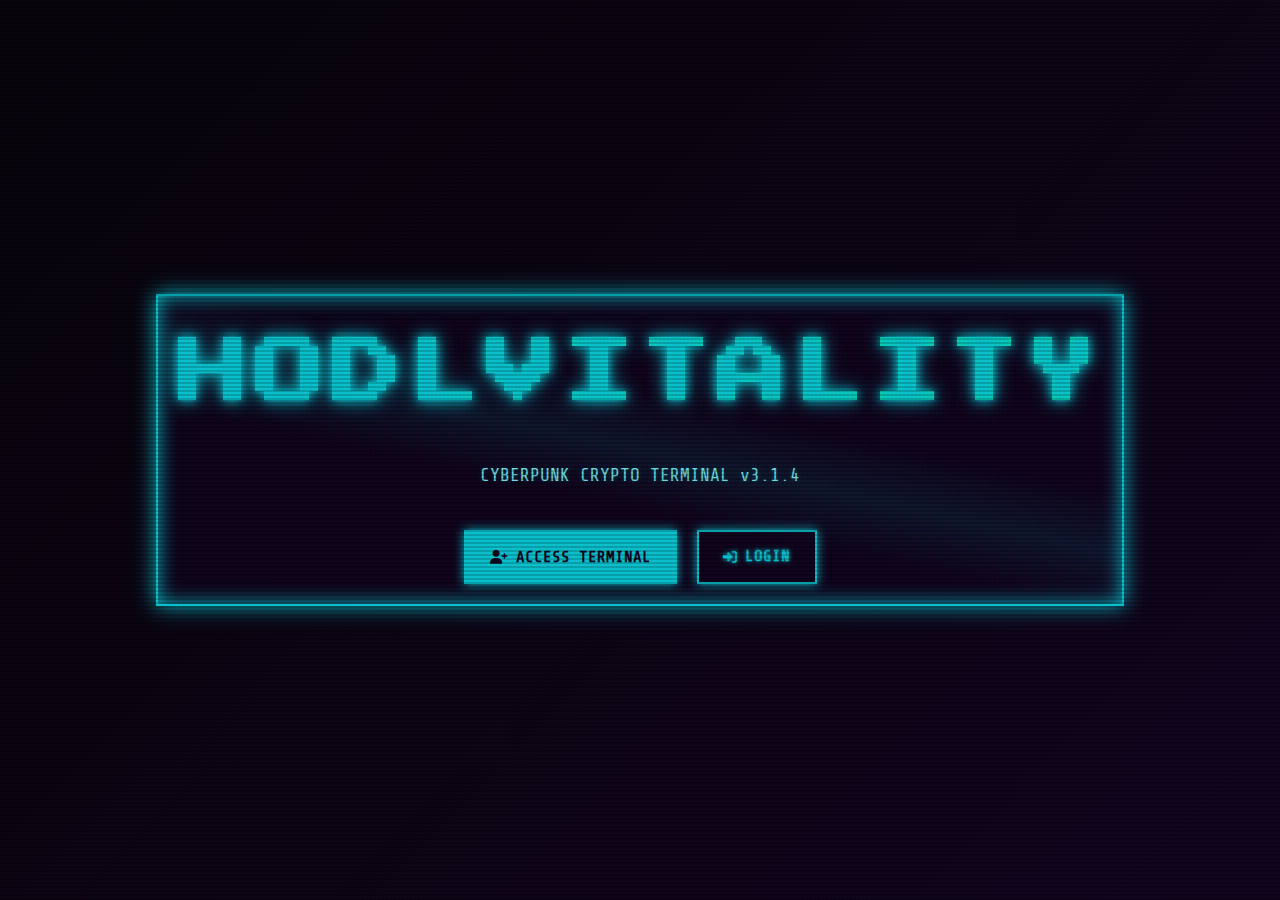
==== commit c1d3303b: "Update index.html" ====
--- a/index.html
+++ b/index.html
@@ -3,113 +3,107 @@
 <head>
   <meta charset="UTF-8" />
   <meta name="viewport" content="width=device-width, initial-scale=1.0" />
-  <title>HodlVitality - State-of-the-Art Crypto App</title>
-  <link href="https://fonts.googleapis.com/css2?family=Inconsolata:wght@400;500;700&family=Anton&family=Road+Rage&display=swap" rel="stylesheet" />
+  <title>HodlVitality - Cyberpunk Crypto Terminal</title>
+  <link href="https://fonts.googleapis.com/css2?family=Share+Tech+Mono&family=Orbitron:wght@400;500;700&family=Press+Start+2P&display=swap" rel="stylesheet" />
   <link rel="stylesheet" href="https://cdnjs.cloudflare.com/ajax/libs/font-awesome/6.4.0/css/all.min.css" />
   <script src="https://cdn.jsdelivr.net/npm/chart.js"></script>
   <script src="https://cdnjs.cloudflare.com/ajax/libs/qrcodejs/1.0.0/qrcode.min.js"></script>
   <style>
-    /* Splash Screen Styles */
-    #splashScreen {
+    /* Cyberpunk Color Palette */
+    :root {
+      --neon-pink: #ff2a6d;
+      --neon-blue: #05d9e8;
+      --neon-purple: #d300c5;
+      --neon-green: #00ff9f;
+      --neon-yellow: #f7f700;
+      --dark-bg: #0d0221;
+      --darker-bg: #02010a;
+      --panel-bg: rgba(5, 5, 30, 0.8);
+      --panel-border: rgba(0, 217, 232, 0.3);
+      --text-primary: #d1f7ff;
+      --text-secondary: #7df9ff;
+      --sidebar-width: 280px;
+      --header-height: 70px;
+      --marquee-height: 40px;
+    }
+
+    /* CRT Screen Effect */
+    body::before {
+      content: "";
       position: fixed;
       top: 0;
       left: 0;
       width: 100%;
       height: 100%;
-      background: linear-gradient(135deg, #121212, #1e1e1e);
-      display: flex;
-      justify-content: center;
-      align-items: center;
-      z-index: 2000;
-      animation: fadeIn 0.5s ease-in-out;
-    }
-    .splash-container {
-      text-align: center;
-      padding: 20px;
-      max-width: 90%;
-    }
-    .splash-container .title {
-      font-family: 'Anton', sans-serif;
-      font-size: 72px;
-      color: #00ffff;
-      margin-bottom: 30px;
-      text-shadow: 0 0 10px rgba(0, 255, 255, 0.5);
-      letter-spacing: 5px;
-      animation: glow 4s infinite alternate, float 8s ease-in-out infinite;
-      background: linear-gradient(90deg, #00ffff, #00c8c8, #00ffff);
-      background-size: 200% auto;
-      -webkit-background-clip: text;
-      -webkit-text-fill-color: transparent;
-      background-clip: text;
-    }
-    .splash-container p {
-      font-size: 18px;
-      margin-bottom: 40px;
-      color: rgba(224, 224, 224, 0.8);
-    }
-    .button-container {
-      display: flex;
-      justify-content: center;
-      gap: 20px;
-      flex-wrap: wrap;
-    }
-    @keyframes glow {
-      from { text-shadow: 0 0 5px rgba(0, 255, 255, 0.5); }
-      to { text-shadow: 0 0 20px rgba(0, 255, 255, 0.8); }
-    }
-    @keyframes float {
-      0%, 100% { transform: translateY(0); }
-      50% { transform: translateY(-10px); }
-    }
-
-    /* Global & Main Content Styles */
+      background: 
+        linear-gradient(rgba(18, 16, 16, 0.1) 50%, rgba(0, 0, 0, 0.25) 50%),
+        linear-gradient(90deg, rgba(255, 0, 0, 0.06), rgba(0, 255, 0, 0.02), rgba(0, 0, 255, 0.06));
+      background-size: 100% 4px, 4px 100%;
+      z-index: 9999;
+      pointer-events: none;
+      animation: scanlines 0.5s linear infinite;
+    }
+
+    @keyframes scanlines {
+      0% { background-position: 0 0; }
+      100% { background-position: 0 8px; }
+    }
+
+    /* Global Styles */
     * {
       box-sizing: border-box;
       margin: 0;
       padding: 0;
     }
-    :root {
-      --primary: #00ffff;
-      --primary-dark: #00c8c8;
-      --background: #121212;
-      --surface: #1e1e1e;
-      --surface-light: #2a2a2a;
-      --text-primary: #e0e0e0;
-      --text-secondary: #b0b0b0;
-      --success: #00ffaa;
-      --warning: #ffcc00;
-      --error: #ff4444;
-      --sidebar-width: 280px;
-      --header-height: 70px;
-      --marquee-height: 40px;
-    }
+
     body {
-      font-family: 'Inconsolata', monospace;
-      background: var(--background);
+      font-family: 'Share Tech Mono', monospace;
+      background: var(--dark-bg);
       color: var(--text-primary);
       -webkit-font-smoothing: antialiased;
       -moz-osx-font-smoothing: grayscale;
       line-height: 1.6;
-      transition: all 0.3s ease;
-    }
+      text-shadow: 0 0 5px rgba(0, 217, 232, 0.3);
+      overflow-x: hidden;
+      position: relative;
+    }
+
+    body::after {
+      content: "";
+      position: fixed;
+      top: 0;
+      left: 0;
+      width: 100%;
+      height: 100%;
+      background: radial-gradient(circle at center, transparent 0%, var(--dark-bg) 100%);
+      z-index: -1;
+      pointer-events: none;
+    }
+
     h1, h2, h3, h4, h5, h6 {
-      font-family: 'Anton', sans-serif;
-      letter-spacing: 1px;
+      font-family: 'Orbitron', sans-serif;
+      letter-spacing: 2px;
       margin-bottom: 1rem;
-      font-weight: 400;
-    }
+      font-weight: 500;
+      text-transform: uppercase;
+    }
+
     h1 {
       font-size: 2.5rem;
-      background: linear-gradient(90deg, var(--primary), var(--primary-dark));
+      background: linear-gradient(90deg, var(--neon-blue), var(--neon-green));
       -webkit-background-clip: text;
       -webkit-text-fill-color: transparent;
       background-clip: text;
-    }
+      text-shadow: 0 0 10px rgba(5, 217, 232, 0.5);
+    }
+
     h2 {
       font-size: 2rem;
       position: relative;
       padding-bottom: 10px;
-    }
+      color: var(--neon-blue);
+    }
+
     h2::after {
       content: '';
       position: absolute;
@@ -117,27 +111,122 @@
       left: 0;
       width: 50px;
       height: 3px;
-      background: linear-gradient(90deg, var(--primary), transparent);
+      background: linear-gradient(90deg, var(--neon-blue), transparent);
       border-radius: 3px;
     }
-    h3 { font-size: 1.75rem; }
+
+    h3 { 
+      font-size: 1.75rem;
+      color: var(--neon-green);
+    }
+
     p {
       margin-bottom: 1rem;
       color: var(--text-secondary);
       font-size: 16px;
     }
+
+    /* Splash Screen */
+    #splashScreen {
+      position: fixed;
+      top: 0;
+      left: 0;
+      width: 100%;
+      height: 100%;
+      background: linear-gradient(135deg, var(--darker-bg), #0d0221);
+      display: flex;
+      justify-content: center;
+      align-items: center;
+      z-index: 2000;
+      animation: fadeIn 0.5s ease-in-out;
+    }
+
+    .splash-container {
+      text-align: center;
+      padding: 20px;
+      max-width: 90%;
+      border: 2px solid var(--neon-blue);
+      box-shadow: 0 0 20px var(--neon-blue), inset 0 0 20px var(--neon-blue);
+      background: rgba(13, 2, 33, 0.7);
+      position: relative;
+      overflow: hidden;
+    }
+
+    .splash-container::before {
+      content: "";
+      position: absolute;
+      top: -50%;
+      left: -50%;
+      width: 200%;
+      height: 200%;
+      background: linear-gradient(
+        to bottom right,
+        transparent 45%,
+        var(--neon-blue) 50%,
+        transparent 55%
+      );
+      transform: rotate(30deg);
+      opacity: 0.1;
+      animation: shine 5s linear infinite;
+    }
+
+    @keyframes shine {
+      0% { transform: translateX(-100%) rotate(30deg); }
+      100% { transform: translateX(100%) rotate(30deg); }
+    }
+
+    .splash-container .title {
+      font-family: 'Press Start 2P', cursive;
+      font-size: 72px;
+      color: var(--neon-blue);
+      margin-bottom: 30px;
+      text-shadow: 0 0 10px var(--neon-blue), 0 0 20px var(--neon-blue);
+      letter-spacing: 5px;
+      animation: glow 2s ease-in-out infinite alternate;
+      background: linear-gradient(90deg, var(--neon-blue), var(--neon-green), var(--neon-blue));
+      background-size: 200% auto;
+      -webkit-background-clip: text;
+      -webkit-text-fill-color: transparent;
+      background-clip: text;
+    }
+
+    .splash-container p {
+      font-size: 18px;
+      margin-bottom: 40px;
+      color: var(--text-secondary);
+    }
+
+    .button-container {
+      display: flex;
+      justify-content: center;
+      gap: 20px;
+      flex-wrap: wrap;
+    }
+
+    @keyframes glow {
+      0% { text-shadow: 0 0 5px var(--neon-blue); }
+      100% { text-shadow: 0 0 20px var(--neon-blue), 0 0 30px var(--neon-green); }
+    }
+
+    @keyframes float {
+      0%, 100% { transform: translateY(0); }
+      50% { transform: translateY(-10px); }
+    }
+
+    /* Main Content Transition */
     #mainContent {
       display: none;
       opacity: 0;
       transition: opacity 0.5s ease;
     }
+
     #mainContent.active {
       opacity: 1;
     }
 
     /* Header */
     .header {
-      background: rgba(18, 18, 18, 0.95);
+      background: rgba(13, 2, 33, 0.9);
       color: var(--text-primary);
       padding: 0 20px;
       display: flex;
@@ -149,140 +238,52 @@
       right: 0;
       height: var(--header-height);
       z-index: 1000;
-      backdrop-filter: blur(10px);
-      box-shadow: 0 2px 10px rgba(0, 0, 0, 0.3);
-      border-bottom: 1px solid rgba(255, 255, 255, 0.1);
-    }
+      backdrop-filter: blur(5px);
+      border-bottom: 1px solid var(--neon-blue);
+      box-shadow: 0 0 15px var(--neon-blue);
+    }
+
     .header .logo img {
       height: 40px;
       transition: transform 0.3s ease;
-    }
+      filter: drop-shadow(0 0 5px var(--neon-blue));
+    }
+
     .header .logo:hover img {
       transform: scale(1.1);
-    }
+      filter: drop-shadow(0 0 10px var(--neon-blue));
+    }
+
     .hamburger {
       display: none;
       background: none;
       border: none;
-      color: var(--text-primary);
+      color: var(--neon-blue);
       font-size: 24px;
       cursor: pointer;
       margin-right: 10px;
       transition: all 0.3s ease;
-    }
+      text-shadow: 0 0 5px var(--neon-blue);
+    }
+
     .hamburger:hover {
-      color: var(--primary);
+      color: var(--neon-green);
       transform: scale(1.1);
-    }
+      text-shadow: 0 0 10px var(--neon-green);
+    }
+
     .header-right {
       display: flex;
       align-items: center;
       gap: 15px;
     }
 
-    /* Sidebar */
-    .sidebar {
-      width: var(--sidebar-width);
-      background: rgba(30, 30, 30, 0.95);
-      backdrop-filter: blur(10px);
-      color: var(--text-primary);
-      /* --- IMPROVEMENT: Changed font for readability --- */
-      font-family: 'Anton', sans-serif;
-      font-size: 28px; /* Adjusted font size */
-      letter-spacing: 1px;
-      /* --- End Improvement --- */
-      position: fixed;
-      top: 0;
-      bottom: 0;
-      left: 0;
-      overflow-y: auto;
-      padding-top: calc(var(--header-height) + 20px);
-      transition: all 0.3s ease-in-out;
-      z-index: 1100;
-      border-right: 1px solid rgba(255, 255, 255, 0.1);
-    }
-    .sidebar ul {
-      list-style: none;
-      padding: 0;
-      margin: 0;
-    }
-    .sidebar li {
-      padding: 18px 25px;
-      cursor: pointer;
-      border-bottom: 1px solid rgba(255, 255, 255, 0.05);
-      display: flex;
-      align-items: center;
-      transition: all 0.3s ease;
-      position: relative;
-      overflow: hidden;
-    }
-    .sidebar li i {
-      margin-right: 15px;
-      font-size: 20px; /* Keep icon size consistent */
-      color: var(--text-secondary);
-      transition: all 0.3s ease;
-      width: 25px; /* Ensure consistent icon alignment */
-      text-align: center;
-    }
-    .sidebar li::before {
-      content: '';
-      position: absolute;
-      top: 0;
-      left: -100%;
-      width: 100%;
-      height: 100%;
-      background: linear-gradient(90deg, transparent, rgba(0, 255, 255, 0.1), transparent);
-      transition: all 0.6s ease;
-    }
-    @media (hover: hover) {
-      .sidebar li:hover {
-        background: rgba(0, 255, 255, 0.05);
-        color: var(--primary); /* Highlight text on hover */
-      }
-      .sidebar li:hover::before {
-        left: 100%;
-      }
-      .sidebar li:hover i {
-        color: var(--primary);
-        transform: scale(1.1);
-      }
-    }
-    .sidebar li:active {
-      background: rgba(0, 255, 255, 0.1);
-    }
-    .sidebar li.active {
-       /* --- IMPROVEMENT: Stronger active background --- */
-      background: rgba(0, 255, 255, 0.15);
-       /* --- End Improvement --- */
-      border-left: 4px solid var(--primary);
-      color: var(--primary); /* Ensure active text is highlighted */
-    }
-    .sidebar li.active i {
-      color: var(--primary);
-    }
-    .close-btn {
-      display: none;
-      background: none;
-      border: none;
-      color: var(--text-primary);
-      font-size: 24px;
-      cursor: pointer;
-      position: absolute;
-      top: 25px;
-      right: 25px;
-      transition: all 0.3s ease;
-    }
-    .close-btn:hover {
-      color: var(--primary);
-      transform: rotate(90deg);
-    }
-
     /* Marquee */
     .marquee {
       width: 100%;
       overflow: hidden;
-      background: linear-gradient(90deg, var(--primary), #00c8c8);
-      color: #121212;
+      background: linear-gradient(90deg, var(--neon-blue), var(--neon-green));
+      color: var(--dark-bg);
       padding: 12px 0;
       text-align: center;
       font-size: 16px;
@@ -292,21 +293,128 @@
       left: 0;
       height: var(--marquee-height);
       z-index: 900;
-      box-shadow: 0 2px 5px rgba(0, 0, 0, 0.2);
-    }
+      box-shadow: 0 2px 10px var(--neon-blue);
+      font-family: 'Share Tech Mono', monospace;
+    }
+
     .marquee-inner {
       display: inline-block;
       white-space: nowrap;
       animation: marquee 20s linear infinite;
     }
+
     .marquee-inner span {
       margin-right: 60px;
       display: inline-block;
       padding: 0 10px;
-    }
+      text-shadow: none;
+    }
+
     @keyframes marquee {
       0% { transform: translateX(0); }
       100% { transform: translateX(-50%); }
+    }
+
+    /* Sidebar */
+    .sidebar {
+      width: var(--sidebar-width);
+      background: rgba(5, 5, 30, 0.9);
+      backdrop-filter: blur(5px);
+      color: var(--text-primary);
+      font-family: 'Orbitron', sans-serif;
+      font-size: 18px;
+      letter-spacing: 1px;
+      position: fixed;
+      top: 0;
+      bottom: 0;
+      left: 0;
+      overflow-y: auto;
+      padding-top: calc(var(--header-height) + 20px);
+      transition: all 0.3s ease-in-out;
+      z-index: 1100;
+      border-right: 1px solid var(--neon-blue);
+      box-shadow: 0 0 20px var(--neon-blue);
+    }
+
+    .sidebar ul {
+      list-style: none;
+      padding: 0;
+      margin: 0;
+    }
+
+    .sidebar li {
+      padding: 18px 25px;
+      cursor: pointer;
+      border-bottom: 1px solid rgba(0, 217, 232, 0.1);
+      display: flex;
+      align-items: center;
+      position: relative;
+      overflow: hidden;
+      transition: all 0.3s ease;
+    }
+
+    .sidebar li::before {
+      content: '';
+      position: absolute;
+      top: 0;
+      left: -100%;
+      width: 100%;
+      height: 100%;
+      background: linear-gradient(90deg, transparent, rgba(0, 217, 232, 0.2), transparent);
+      transition: all 0.6s ease;
+    }
+
+    .sidebar li i {
+      margin-right: 15px;
+      font-size: 18px;
+      color: var(--neon-blue);
+      transition: all 0.3s ease;
+      width: 25px;
+      text-align: center;
+    }
+
+    .sidebar li:hover {
+      background: rgba(0, 217, 232, 0.1);
+      color: var(--neon-green);
+      box-shadow: inset 0 0 10px rgba(0, 217, 232, 0.3);
+    }
+
+    .sidebar li:hover::before {
+      left: 100%;
+    }
+
+    .sidebar li:hover i {
+      color: var(--neon-green);
+      transform: scale(1.2);
+    }
+
+    .sidebar li.active {
+      background: rgba(0, 217, 232, 0.2);
+      border-left: 4px solid var(--neon-blue);
+      color: var(--neon-blue);
+      box-shadow: inset 0 0 15px rgba(0, 217, 232, 0.3);
+    }
+
+    .sidebar li.active i {
+      color: var(--neon-blue);
+    }
+
+    .close-btn {
+      display: none;
+      background: none;
+      border: none;
+      color: var(--neon-blue);
+      font-size: 24px;
+      cursor: pointer;
+      position: absolute;
+      top: 25px;
+      right: 25px;
+      transition: all 0.3s ease;
+    }
+
+    .close-btn:hover {
+      color: var(--neon-pink);
+      transform: rotate(90deg);
     }
 
     /* Main Content Area */
@@ -316,54 +424,64 @@
       transition: margin-left 0.3s ease-in-out;
       min-height: 100vh;
     }
+
     .tab-content {
       display: none;
       animation: fadeIn 0.5s ease-in-out;
     }
+
     .tab-content.active {
       display: block;
     }
+
     @keyframes fadeIn {
       from { opacity: 0; transform: translateY(10px); }
       to { opacity: 1; transform: translateY(0); }
     }
 
-    /* Glass Card Style */
-    .glass-card {
-      background: rgba(30, 30, 30, 0.7);
+    /* Cyber Panel Style */
+    .cyber-panel {
+      background: var(--panel-bg);
       backdrop-filter: blur(8px);
-      border-radius: 16px;
+      border-radius: 8px;
       padding: 25px;
       margin-bottom: 30px;
-      border: 1px solid rgba(255, 255, 255, 0.1);
-      box-shadow: 0 8px 32px rgba(0, 0, 0, 0.2);
-      transition: all 0.3s ease;
+      border: 1px solid var(--panel-border);
+      box-shadow: 0 0 20px rgba(0, 217, 232, 0.2);
       position: relative;
       overflow: hidden;
-    }
-    .glass-card::before {
-      pointer-events: none;
+      transition: all 0.3s ease;
+    }
+
+    .cyber-panel::before {
       content: '';
       position: absolute;
-      top: -50%;
-      left: -50%;
-      width: 200%;
-      height: 200%;
-      background: radial-gradient(circle, rgba(0, 255, 255, 0.1) 0%, transparent 70%);
-      transform: rotate(30deg);
+      top: 0;
+      left: 0;
+      width: 100%;
+      height: 100%;
+      background: linear-gradient(
+        135deg,
+        transparent 0%,
+        rgba(5, 217, 232, 0.1) 50%,
+        transparent 100%
+      );
+      pointer-events: none;
       opacity: 0;
       transition: opacity 0.5s ease;
     }
-    .glass-card:hover {
+
+    .cyber-panel:hover {
+      border-color: var(--neon-blue);
+      box-shadow: 0 0 30px rgba(0, 217, 232, 0.4);
       transform: translateY(-5px);
-      box-shadow: 0 15px 30px rgba(0, 255, 255, 0.15);
-      border-color: rgba(0, 255, 255, 0.3);
-    }
-    .glass-card:hover::before {
-      opacity: 0.3;
-    }
-    .glass-card h2 {
-      color: var(--primary);
+    }
+
+    .cyber-panel:hover::before {
+      opacity: 0.5;
+    }
+
+    .cyber-panel h2 {
       margin-bottom: 20px;
       padding-bottom: 10px;
     }
@@ -371,15 +489,14 @@
     /* Button Styles */
     .btn {
       background: transparent;
-      border: 2px solid var(--primary);
-      color: var(--primary);
+      border: 2px solid var(--neon-blue);
+      color: var(--neon-blue);
       padding: 12px 24px;
-      border-radius: 8px;
+      border-radius: 0;
       font-size: 16px;
       font-weight: 700;
       cursor: pointer;
       text-decoration: none;
-      transition: all 0.3s ease;
       display: inline-flex;
       align-items: center;
       justify-content: center;
@@ -388,8 +505,12 @@
       position: relative;
       overflow: hidden;
       z-index: 1;
-      font-family: 'Inconsolata', monospace; /* Ensure button text uses main font */
-    }
+      font-family: 'Share Tech Mono', monospace;
+      text-shadow: 0 0 5px var(--neon-blue);
+      box-shadow: 0 0 10px var(--neon-blue);
+      transition: all 0.3s ease;
+    }
+
     .btn::before {
       content: '';
       position: absolute;
@@ -397,78 +518,119 @@
       left: -100%;
       width: 100%;
       height: 100%;
-      background: linear-gradient(90deg, transparent, rgba(0, 255, 255, 0.2), transparent);
+      background: linear-gradient(90deg, transparent, rgba(5, 217, 232, 0.3), transparent);
       transition: all 0.6s ease;
       z-index: -1;
     }
+
     .btn i {
       font-size: 14px;
       transition: transform 0.3s ease;
     }
+
     .btn:hover {
-      background: var(--primary);
-      color: #121212;
-      box-shadow: 0 0 15px rgba(0, 255, 255, 0.5);
-    }
+      background: var(--neon-blue);
+      color: var(--dark-bg);
+      text-shadow: none;
+      box-shadow: 0 0 20px var(--neon-blue);
+      transform: translateY(-3px);
+    }
+
     .btn:hover::before {
       left: 100%;
     }
+
     .btn:hover i {
       transform: translateX(3px);
     }
+
+    .btn:active {
+      transform: translateY(1px);
+      box-shadow: inset 0 0 10px rgba(0, 0, 0, 0.5);
+      background: var(--neon-green);
+      border-color: var(--neon-green);
+    }
+
     .btn:disabled {
       border-color: #555;
       color: #555;
       cursor: not-allowed;
       background: transparent;
       box-shadow: none;
-    }
+      text-shadow: none;
+      transform: none;
+    }
+
     .btn-sm {
       padding: 8px 16px;
       font-size: 14px;
       min-width: auto;
     }
+
     .btn-primary {
-      background: var(--primary);
-      color: #121212;
-    }
+      background: var(--neon-blue);
+      color: var(--dark-bg);
+      border-color: var(--neon-blue);
+      text-shadow: none;
+    }
+
     .btn-primary:hover {
-      background: var(--primary-dark);
-      box-shadow: 0 0 20px rgba(0, 255, 255, 0.7);
-    }
-    .btn-success {
-      border-color: var(--success);
-      color: var(--success);
-    }
-    .btn-success:hover {
-      background: var(--success);
-      color: #121212;
-      box-shadow: 0 0 15px rgba(0, 255, 170, 0.5);
-    }
-    .btn-warning {
-      border-color: var(--warning);
-      color: var(--warning);
-    }
-    .btn-warning:hover {
-      background: var(--warning);
-      color: #121212;
-      box-shadow: 0 0 15px rgba(255, 204, 0, 0.5);
-    }
-    .btn-danger {
-      border-color: var(--error);
-      color: var(--error);
-    }
-    .btn-danger:hover {
-      background: var(--error);
-      color: #121212;
-      box-shadow: 0 0 15px rgba(255, 68, 68, 0.5);
+      background: var(--neon-green);
+      border-color: var(--neon-green);
+      box-shadow: 0 0 20px var(--neon-green);
+    }
+
+    .btn-primary:active {
+      background: var(--neon-green);
+      border-color: var(--neon-green);
+    }
+
+    .btn-success { 
+      border-color: var(--neon-green); 
+      color: var(--neon-green);
+      text-shadow: 0 0 5px var(--neon-green);
+      box-shadow: 0 0 10px var(--neon-green);
+    }
+    .btn-success:hover { 
+      background: var(--neon-green); 
+      color: var(--dark-bg);
+      box-shadow: 0 0 20px var(--neon-green);
+    }
+    .btn-success:active { 
+      background: #00cc88; 
+    }
+
+    .btn-warning { 
+      border-color: var(--neon-yellow); 
+      color: var(--neon-yellow);
+      text-shadow: 0 0 5px var(--neon-yellow);
+      box-shadow: 0 0 10px var(--neon-yellow);
+    }
+    .btn-warning:hover { 
+      background: var(--neon-yellow); 
+      color: var(--dark-bg);
+      box-shadow: 0 0 20px var(--neon-yellow);
+    }
+    .btn-warning:active { 
+      background: #e6b800; 
+    }
+
+    .btn-danger { 
+      border-color: var(--neon-pink); 
+      color: var(--neon-pink);
+      text-shadow: 0 0 5px var(--neon-pink);
+      box-shadow: 0 0 10px var(--neon-pink);
+    }
+    .btn-danger:hover { 
+      background: var(--neon-pink); 
+      color: var(--dark-bg);
+      box-shadow: 0 0 20px var(--neon-pink);
+    }
+    .btn-danger:active { 
+      background: #cc3737; 
     }
 
     /* Dashboard */
-    #dashboard button {
-      /* font-size: 18px; */ /* Use default .btn font-size */
-      margin-bottom: 20px;
-    }
     .bars {
       display: flex;
       justify-content: space-around;
@@ -476,115 +638,143 @@
       height: 220px;
       margin-top: 30px;
     }
+
     .bar-container {
       display: flex;
       flex-direction: column;
       align-items: center;
       transition: all 0.3s ease;
     }
+
     .bar-container:hover {
       transform: translateY(-5px);
     }
+
     .bar {
       width: 40px;
-      background: linear-gradient(to top, var(--primary), #00c8c8);
+      background: linear-gradient(to top, var(--neon-blue), var(--neon-green));
       border-radius: 4px 4px 0 0;
       transition: height 0.5s ease;
-      box-shadow: 0 0 10px rgba(0, 255, 255, 0.3);
-    }
+      box-shadow: 0 0 10px var(--neon-blue);
+    }
+
+    .bar-container:hover .bar {
+      box-shadow: 0 0 15px var(--neon-blue), 0 0 20px var(--neon-green);
+    }
+
     .value {
       font-size: 14px;
       font-weight: bold;
-      color: var(--primary);
+      color: var(--neon-blue);
       margin-bottom: 5px;
     }
+
     .label {
       font-size: 14px;
       color: var(--text-secondary);
       margin-top: 8px;
     }
+
     .stats-grid {
       display: grid;
       grid-template-columns: repeat(auto-fill, minmax(200px, 1fr));
       gap: 20px;
       margin: 30px 0;
     }
+
     .stat-card {
-      background: rgba(30, 30, 30, 0.7);
-      border-radius: 12px;
+      background: var(--panel-bg);
+      border-radius: 8px;
       padding: 20px;
       text-align: center;
-      border: 1px solid rgba(255, 255, 255, 0.1);
+      border: 1px solid var(--panel-border);
       transition: all 0.3s ease;
-    }
+      box-shadow: 0 0 15px rgba(0, 217, 232, 0.1);
+    }
+
     .stat-card:hover {
       transform: translateY(-5px);
-      box-shadow: 0 10px 20px rgba(0, 255, 255, 0.1);
-    }
+      box-shadow: 0 0 25px rgba(0, 217, 232, 0.3);
+      border-color: var(--neon-blue);
+    }
+
     .stat-card h3 {
       font-size: 16px;
       margin-bottom: 10px;
       color: var(--text-secondary);
     }
+
     .stat-card .stat-value {
       font-size: 28px;
       font-weight: bold;
-      color: var(--primary);
+      color: var(--neon-blue);
     }
 
     /* Wallet */
     .wallet-section {
       margin-bottom: 30px;
     }
+
     .wallet-info {
       display: grid;
       grid-template-columns: repeat(auto-fill, minmax(250px, 1fr));
       gap: 20px;
       margin: 20px 0;
     }
+
     .wallet-info-item {
-      background: rgba(0, 0, 0, 0.2);
+      background: rgba(0, 0, 0, 0.3);
       padding: 20px;
       border-radius: 8px;
-      border-left: 3px solid var(--primary);
+      border-left: 3px solid var(--neon-blue);
       transition: all 0.3s ease;
-    }
+      box-shadow: 0 0 10px rgba(0, 217, 232, 0.1);
+    }
+
     .wallet-info-item:hover {
-      transform: translateY(-3px);
-      box-shadow: 0 5px 15px rgba(0, 255, 255, 0.1);
-    }
+      transform: translateY(-5px);
+      box-shadow: 0 0 20px rgba(0, 217, 232, 0.3);
+      border-color: var(--neon-green);
+    }
+
     .wallet-info-item strong {
       display: block;
       margin-bottom: 8px;
       color: var(--text-secondary);
       font-size: 14px;
     }
+
     #walletAddress {
       word-break: break-all;
       font-family: monospace;
-      color: var(--primary);
+      color: var(--neon-blue);
       font-size: 14px;
     }
+
     .wallet-actions {
       display: flex;
       gap: 15px;
       flex-wrap: wrap;
       margin-top: 25px;
     }
+
     .transaction-item {
       padding: 15px;
-      border-bottom: 1px solid rgba(255, 255, 255, 0.1);
+      border-bottom: 1px solid rgba(0, 217, 232, 0.1);
       display: flex;
       justify-content: space-between;
       align-items: center;
       transition: background-color 0.3s ease;
     }
+
     .transaction-item:hover {
-      background-color: rgba(255, 255, 255, 0.05);
-    }
+      background-color: rgba(0, 217, 232, 0.1);
+    }
+
     .transaction-item:last-child {
-        border-bottom: none; /* Remove border from last item */
-    }
+      border-bottom: none;
+    }
+
     .transaction-type {
       display: inline-block;
       padding: 3px 8px;
@@ -592,96 +782,109 @@
       font-size: 12px;
       font-weight: bold;
     }
+
     .transaction-in {
       background: rgba(0, 255, 170, 0.2);
-      color: var(--success);
-    }
+      color: var(--neon-green);
+    }
+
     .transaction-out {
-      background: rgba(255, 68, 68, 0.2);
-      color: var(--error);
+      background: rgba(255, 42, 109, 0.2);
+      color: var(--neon-pink);
     }
 
     /* Social */
     .post {
       margin-bottom: 25px;
-      transition: transform 0.3s ease;
-    }
-    .post:hover {
-      transform: translateY(-3px);
-    }
+    }
+
     .post-header {
       display: flex;
       align-items: center;
       margin-bottom: 15px;
     }
+
     .post-header img {
       width: 48px;
       height: 48px;
       border-radius: 50%;
       margin-right: 15px;
       object-fit: cover;
-      border: 2px solid var(--primary);
+      border: 2px solid var(--neon-blue);
       transition: all 0.3s ease;
-      cursor: pointer; /* --- IMPROVEMENT: Indicate clickable avatar --- */
-    }
-    .post-header img:hover { /* --- IMPROVEMENT: Avatar hover effect --- */
+      cursor: pointer;
+    }
+
+    .post-header img:hover {
       transform: scale(1.1);
-      box-shadow: 0 0 10px rgba(0, 255, 255, 0.5);
-    }
+      box-shadow: 0 0 15px var(--neon-blue);
+    }
+
     .post-header span {
       font-weight: bold;
       font-size: 16px;
-      transition: color 0.3s ease; /* --- IMPROVEMENT: Smooth color transition --- */
-      cursor: pointer; /* --- IMPROVEMENT: Indicate clickable username --- */
-    }
-    .post-header span:hover { /* --- IMPROVEMENT: Username hover effect --- */
-        color: var(--primary);
-    }
+      transition: color 0.3s ease;
+      cursor: pointer;
+    }
+
+    .post-header span:hover {
+      color: var(--neon-blue);
+    }
+
     .post-actions {
       margin-left: auto;
       display: flex;
       gap: 10px;
     }
+
     .post-body {
       padding: 0 10px;
     }
+
     .post-body p {
       font-size: 15px;
       line-height: 1.6;
       margin-bottom: 15px;
-      color: var(--text-primary); /* Ensure user post text is primary color */
-      white-space: pre-wrap; /* Preserve line breaks from textarea */
-      word-wrap: break-word; /* Break long words */
-    }
-    .post-meta { /* --- IMPROVEMENT: Container for meta items --- */
-        display: flex;
-        align-items: center;
-        font-size: 14px;
-        color: var(--text-secondary);
-        margin-top: 15px;
-    }
-    .post-meta-item { /* --- IMPROVEMENT: Styling for individual meta items --- */
-        margin-left: 15px;
-        display: flex;
-        align-items: center;
-        gap: 5px;
-        transition: color 0.3s ease;
-    }
+      color: var(--text-primary);
+      white-space: pre-wrap;
+      word-wrap: break-word;
+    }
+
+    .post-meta {
+      display: flex;
+      align-items: center;
+      font-size: 14px;
+      color: var(--text-secondary);
+      margin-top: 15px;
+    }
+
+    .post-meta-item {
+      margin-left: 15px;
+      display: flex;
+      align-items: center;
+      gap: 5px;
+      transition: color 0.3s ease;
+    }
+
     .post-meta-item:first-child {
-        margin-left: 0;
-    }
+      margin-left: 0;
+    }
+
     .post-meta-item i {
-        font-size: 12px;
-    }
-    .post-meta-item:hover { /* --- IMPROVEMENT: Subtle hover on meta --- */
-        color: var(--text-primary);
-    }
+      font-size: 12px;
+    }
+
+    .post-meta-item:hover {
+      color: var(--text-primary);
+    }
+
     .social-tabs {
       display: flex;
-      border-bottom: 2px solid rgba(255, 255, 255, 0.1);
+      border-bottom: 2px solid rgba(0, 217, 232, 0.3);
       margin-bottom: 25px;
       position: relative;
     }
+
     .social-tab {
       flex: 1;
       text-align: center;
@@ -690,15 +893,18 @@
       position: relative;
       transition: all 0.3s ease;
       font-weight: bold;
-      font-family: 'Anton', sans-serif; /* Use Anton for tabs */
+      font-family: 'Orbitron', sans-serif;
       letter-spacing: 1px;
     }
+
     .social-tab:hover {
-      color: var(--primary);
-    }
+      color: var(--neon-blue);
+    }
+
     .social-tab.active {
-      color: var(--primary);
-    }
+      color: var(--neon-blue);
+    }
+
     .social-tab.active::after {
       content: '';
       position: absolute;
@@ -706,122 +912,140 @@
       left: 0;
       width: 100%;
       height: 3px;
-      background: var(--primary);
+      background: var(--neon-blue);
       animation: tabUnderline 0.3s ease;
-    }
+      box-shadow: 0 0 8px var(--neon-blue);
+    }
+
     @keyframes tabUnderline {
       from { transform: scaleX(0); }
       to { transform: scaleX(1); }
     }
+
     .social-feed {
       animation: fadeIn 0.5s ease;
     }
-    .community-tag { /* --- IMPROVEMENT: Styling for Discover tab buttons --- */
-      border-radius: 20px;
+
+    .community-tag {
+      border-radius: 0;
       background: transparent;
-      border-color: rgba(255, 255, 255, 0.3);
+      border-color: var(--neon-blue);
       color: var(--text-secondary);
-      font-weight: normal; /* Override bold from .btn */
-    }
+      font-weight: normal;
+    }
+
     .community-tag i {
       margin-right: 8px;
     }
+
     .community-tag:hover {
-      background: var(--primary);
-      color: var(--background);
-      border-color: var(--primary);
-      box-shadow: none; /* Override default .btn hover shadow */
-    }
-    /* --- End Improvement --- */
+      background: var(--neon-blue);
+      color: var(--dark-bg);
+      border-color: var(--neon-blue);
+      box-shadow: 0 0 15px var(--neon-blue);
+      transform: translateY(-3px);
+    }
 
     /* Create Post Area */
     #createPostTextarea {
-        width: 100%;
-        height: 100px;
-        padding: 15px; /* Increased padding */
-        border-radius: 8px;
-        background: rgba(0,0,0,0.3);
-        border: 1px solid rgba(255,255,255,0.1);
-        color: var(--text-primary);
-        margin-bottom: 15px;
-        font-family: 'Inconsolata', monospace;
-        font-size: 16px; /* Consistent font size */
-        resize: vertical; /* Allow vertical resize */
-        transition: border-color 0.3s ease, box-shadow 0.3s ease;
-    }
+      width: 100%;
+      height: 100px;
+      padding: 15px;
+      border-radius: 0;
+      background: rgba(0, 0, 0, 0.3);
+      border: 1px solid var(--panel-border);
+      color: var(--text-primary);
+      margin-bottom: 15px;
+      font-family: 'Share Tech Mono', monospace;
+      font-size: 16px;
+      resize: vertical;
+      transition: border-color 0.3s ease;
+    }
+
     #createPostTextarea:focus {
-        outline: none;
-        border-color: var(--primary);
-        box-shadow: 0 0 10px rgba(0, 255, 255, 0.2);
-    }
-
+      outline: none;
+      border-color: var(--neon-blue);
+      box-shadow: 0 0 10px var(--neon-blue);
+    }
 
     /* Trading Bot */
     .table-container {
       overflow-x: auto;
-      -webkit-overflow-scrolling: touch; /* for smooth scrolling on iOS */
-    }
+      -webkit-overflow-scrolling: touch;
+    }
+
     .trading-table {
       width: 100%;
-      border-collapse: collapse;
+      border-collapse: separate;
       margin: 20px 0;
-      background: rgba(30, 30, 30, 0.7);
+      background: var(--panel-bg);
       border-radius: 8px;
-      overflow: hidden; /* Needed for border-radius */
-      border-spacing: 0; /* Remove potential spacing */
-    }
+      overflow: hidden;
+      border-spacing: 0;
+    }
+
     .trading-table th, .trading-table td {
-      /* --- IMPROVEMENT: Increased padding --- */
       padding: 16px 20px;
-      /* --- End Improvement --- */
-      border-bottom: 1px solid rgba(255, 255, 255, 0.1);
+      border-bottom: 1px solid rgba(0, 217, 232, 0.1);
       text-align: left;
-      transition: background-color 0.3s ease; /* Add transition */
-    }
+      transition: background-color 0.3s ease;
+    }
+
     .trading-table th {
-      background: rgba(0, 255, 255, 0.1);
-      color: var(--primary);
+      background: rgba(0, 217, 232, 0.2);
+      color: var(--neon-blue);
       font-weight: normal;
       text-transform: uppercase;
       font-size: 14px;
       letter-spacing: 1px;
-    }
+      position: sticky;
+      top: 0;
+      z-index: 10;
+    }
+
     .trading-table tbody tr:last-child td {
       border-bottom: none;
     }
-    /* --- IMPROVEMENT: Zebra striping --- */
+
     .trading-table tbody tr:nth-child(even) td {
-        background-color: rgba(255, 255, 255, 0.03);
-    }
-    /* --- End Improvement --- */
+      background-color: rgba(0, 217, 232, 0.05);
+    }
+
+    .trading-table tbody tr {
+      transition: transform 0.2s ease-out, box-shadow 0.2s ease-out;
+    }
+
+    .trading-table tbody tr:hover {
+      transform: scale(1.01);
+      box-shadow: 0 0 20px rgba(0, 217, 232, 0.2);
+      z-index: 2;
+      background-color: rgba(40, 40, 40, 0.9);
+    }
+
     .trading-table tbody tr:hover td {
-      /* Ensure hover overrides zebra stripe */
-      background-color: rgba(255, 255, 255, 0.07);
-    }
-    .status-active {
-      color: var(--success);
-      font-weight: bold;
-    }
-    .status-pending {
-      color: var(--warning);
-      font-weight: bold;
-    }
-    .status-executed {
-      color: var(--primary);
-      font-weight: bold;
-    }
+      background-color: rgba(40, 40, 40, 0.9);
+      border-color: rgba(60, 60, 60, 0.5);
+    }
+
+    .status-active { color: var(--neon-green); font-weight: bold; }
+    .status-pending { color: var(--neon-yellow); font-weight: bold; }
+    .status-executed { color: var(--neon-blue); font-weight: bold; }
+
     .chart-container {
       position: relative;
       height: 350px;
       margin-bottom: 30px;
-      background: rgba(30, 30, 30, 0.5);
+      background: var(--panel-bg);
       border-radius: 8px;
       padding: 15px;
-    }
+      box-shadow: inset 0 0 10px rgba(0, 0, 0, 0.3);
+    }
+
     #bitcoinChart, #dcaChart, #walletGainsChart, #tradingBotGainsChart {
       width: 100%;
       height: 100%;
     }
+
     .trading-controls {
       display: flex;
       gap: 15px;
@@ -836,20 +1060,24 @@
       gap: 25px;
       margin-top: 25px;
     }
+
     .exchange-card {
       display: flex;
       flex-direction: column;
       align-items: center;
       padding: 25px;
+      border-radius: 8px;
+      background: var(--panel-bg);
+      border: 1px solid var(--panel-border);
       transition: all 0.3s ease;
-      border-radius: 12px;
-      background: rgba(30, 30, 30, 0.7);
-      border: 1px solid rgba(255, 255, 255, 0.1);
-    }
+    }
+
     .exchange-card:hover {
-      transform: translateY(-5px);
-      box-shadow: 0 10px 20px rgba(0, 255, 255, 0.1);
-    }
+      transform: translateY(-8px);
+      box-shadow: 0 0 30px rgba(0, 217, 232, 0.4);
+      border-color: var(--neon-blue);
+    }
+
     .exchange-icon {
       width: 80px;
       height: 80px;
@@ -858,60 +1086,62 @@
       align-items: center;
       justify-content: center;
       margin-bottom: 15px;
-      background: rgba(0, 255, 255, 0.1);
-      border: 2px solid var(--primary);
+      background: rgba(0, 217, 232, 0.1);
+      border: 2px solid var(--neon-blue);
       transition: all 0.3s ease;
     }
+
     .exchange-card:hover .exchange-icon {
       transform: rotate(10deg) scale(1.1);
-    }
+      box-shadow: 0 0 20px var(--neon-blue);
+    }
+
     .exchange-icon i {
       font-size: 36px;
-      color: var(--primary);
+      color: var(--neon-blue);
       transition: all 0.3s ease;
     }
+
     .exchange-card:hover .exchange-icon i {
       transform: scale(1.1);
     }
+
     .exchange-card h2 {
       margin-bottom: 10px;
       text-align: center;
     }
+
     .exchange-card p {
       text-align: center;
       margin-bottom: 15px;
     }
+
     .exchange-stats {
       width: 100%;
       margin-top: 15px;
     }
+
     .stat-row {
       display: flex;
       justify-content: space-between;
       margin-bottom: 8px;
       font-size: 14px;
-      /* --- IMPROVEMENT: Consistent padding and hover --- */
       padding: 10px 5px;
-      border-bottom: 1px dashed rgba(255, 255, 255, 0.1);
+      border-bottom: 1px dashed rgba(0, 217, 232, 0.2);
       transition: background-color 0.2s ease;
       border-radius: 4px;
-      /* --- End Improvement --- */
-    }
+    }
+
     .stat-row:last-child {
       border-bottom: none;
     }
-    /* --- IMPROVEMENT: Hover effect for stat rows --- */
+
     .stat-row:hover {
-        background-color: rgba(255, 255, 255, 0.05);
-    }
-    /* --- End Improvement --- */
-    .stat-label {
-      color: var(--text-secondary);
-    }
-    .stat-value {
-      color: var(--text-primary);
-      font-weight: bold;
-    }
+      background-color: rgba(0, 217, 232, 0.1);
+    }
+
+    .stat-label { color: var(--text-secondary); }
+    .stat-value { color: var(--text-primary); font-weight: bold; }
 
     /* Help Creator */
     .qr-container {
@@ -920,25 +1150,30 @@
       align-items: center;
       margin: 30px 0;
     }
+
     #helpCreatorQR {
       width: 250px;
       height: 250px;
       background: #fff;
       padding: 15px;
-      border-radius: 16px;
+      border-radius: 8px;
       margin-bottom: 20px;
-      box-shadow: 0 5px 15px rgba(0, 0, 0, 0.2);
+      box-shadow: 0 0 20px var(--neon-blue);
       transition: all 0.3s ease;
     }
+
     #helpCreatorQR:hover {
       transform: scale(1.05);
-    }
+      box-shadow: 0 0 30px var(--neon-blue);
+    }
+
     .donate-text {
       text-align: center;
       max-width: 600px;
       margin: 0 auto 30px;
       line-height: 1.7;
     }
+
     .donate-address {
       background: rgba(0, 0, 0, 0.3);
       padding: 12px;
@@ -947,12 +1182,14 @@
       word-break: break-all;
       margin: 15px 0;
       text-align: center;
-      border-left: 3px solid var(--primary);
+      border-left: 3px solid var(--neon-blue);
       transition: all 0.3s ease;
-    }
+      box-shadow: inset 0 0 5px rgba(0, 0, 0, 0.2);
+    }
+
     .donate-address:hover {
       background: rgba(0, 0, 0, 0.4);
-      box-shadow: 0 0 10px rgba(0, 255, 255, 0.1);
+      box-shadow: 0 0 15px var(--neon-blue), inset 0 0 5px rgba(0, 0, 0, 0.1);
     }
 
     /* Account */
@@ -961,34 +1198,40 @@
       grid-template-columns: repeat(auto-fill, minmax(320px, 1fr));
       gap: 25px;
     }
+
     .account-section {
       display: flex;
       flex-direction: column;
       height: 100%;
     }
+
     .account-avatar {
       width: 100px;
       height: 100px;
       border-radius: 50%;
       margin: 0 auto 20px;
-      border: 3px solid var(--primary);
+      border: 3px solid var(--neon-blue);
       object-fit: cover;
       transition: all 0.3s ease;
     }
+
     .account-section:hover .account-avatar {
       transform: scale(1.05);
-      box-shadow: 0 0 20px rgba(0, 255, 255, 0.3);
-    }
+      box-shadow: 0 0 25px var(--neon-blue);
+    }
+
     .account-stats {
-      margin-top: auto; /* Pushes stats to bottom if needed */
-    }
-    .account-stats .stat-row { /* Apply stat-row styling here too */
-        padding: 10px 5px;
-        transition: background-color 0.2s ease;
-        border-radius: 4px;
-    }
+      margin-top: auto;
+    }
+
+    .account-stats .stat-row {
+      padding: 10px 5px;
+      transition: background-color 0.2s ease;
+      border-radius: 4px;
+    }
+
     .account-stats .stat-row:hover {
-        background-color: rgba(255, 255, 255, 0.05);
+      background-color: rgba(0, 217, 232, 0.1);
     }
 
     /* Overlay for Mobile */
@@ -1005,9 +1248,25 @@
       transition: opacity 0.3s ease-in-out;
       backdrop-filter: blur(5px);
     }
+
     #overlay.active {
       display: block;
       opacity: 1;
+    }
+
+    /* Terminal Glitch Effect */
+    @keyframes glitch {
+      0% { text-shadow: 0.05em 0 0 var(--neon-pink), -0.05em -0.025em 0 var(--neon-blue); }
+      14% { text-shadow: 0.05em 0 0 var(--neon-pink), -0.05em -0.025em 0 var(--neon-blue); }
+      15% { text-shadow: -0.05em -0.025em 0 var(--neon-pink), 0.025em 0.025em 0 var(--neon-blue); }
+      49% { text-shadow: -0.05em -0.025em 0 var(--neon-pink), 0.025em 0.025em 0 var(--neon-blue); }
+      50% { text-shadow: 0.025em 0.05em 0 var(--neon-pink), 0.05em 0 0 var(--neon-blue); }
+      99% { text-shadow: 0.025em 0.05em 0 var(--neon-pink), 0.05em 0 0 var(--neon-blue); }
+      100% { text-shadow: -0.025em 0 0 var(--neon-pink), -0.025em -0.025em 0 var(--neon-blue); }
+    }
+
+    .glitch {
+      animation: glitch 650ms infinite;
     }
 
     /* Responsive Design */
@@ -1023,126 +1282,54 @@
       }
       .sidebar.open {
         left: 0;
-        box-shadow: 5px 0 15px rgba(0, 0, 0, 0.5);
+        box-shadow: 0 0 30px var(--neon-blue);
       }
       .main-content {
         margin-left: 0;
         padding: calc(var(--header-height) + var(--marquee-height) + 20px) 20px 20px;
       }
-      .hamburger {
-        display: block;
-      }
-      .close-btn {
-        display: block;
-      }
-      .marquee {
-        padding: 10px 0;
-      }
-      .marquee-inner span {
-        margin-right: 30px;
-      }
-      .glass-card {
-        padding: 20px;
-      }
-      .stats-grid {
-        grid-template-columns: 1fr 1fr;
-      }
-      .exchanges-grid {
-        grid-template-columns: 1fr;
-      }
-      .wallet-info {
-        grid-template-columns: 1fr;
-      }
-      .account-grid {
-          grid-template-columns: 1fr; /* Stack account cards on smaller tablets */
-      }
+      .hamburger { display: block; }
+      .close-btn { display: block; }
+      .marquee { padding: 10px 0; }
+      .marquee-inner span { margin-right: 30px; }
+      .cyber-panel { padding: 20px; }
+      .stats-grid { grid-template-columns: 1fr 1fr; }
+      .exchanges-grid { grid-template-columns: 1fr; }
+      .wallet-info { grid-template-columns: 1fr; }
+      .account-grid { grid-template-columns: 1fr; }
     }
 
     @media (max-width: 480px) {
-      .splash-container .title {
-        font-size: 48px;
-      }
-      .btn {
-        padding: 10px 20px;
-        font-size: 15px;
-      }
-      .stats-grid {
-        grid-template-columns: 1fr;
-      }
-      .wallet-actions {
-        flex-direction: column;
-      }
-      .wallet-actions .btn {
-        width: 100%;
-      }
-      .trading-controls {
-        flex-direction: column;
-      }
-      .trading-controls .btn {
-        width: 100%;
-      }
-      .social-tabs {
-        flex-direction: column;
-        border-bottom: none;
-      }
-      .social-tab {
-        padding: 15px;
-        text-align: left;
-        border-bottom: 1px solid rgba(255, 255, 255, 0.1);
-      }
-      .social-tab.active::after {
-        display: none; /* No underline needed in vertical layout */
-      }
-      .account-grid {
-        grid-template-columns: 1fr;
-      }
-      .post-header {
-          flex-wrap: wrap; /* Allow wrapping on small screens */
-      }
-      .post-actions {
-          margin-left: 0; /* Reset margin */
-          margin-top: 10px; /* Add space if wrapped */
-          width: 100%; /* Take full width if wrapped */
-          justify-content: flex-end; /* Align buttons right */
-      }
+      body::before { animation: none; } /* Disable scanlines on small screens */
+      .splash-container .title { font-size: 48px; }
+      .btn { padding: 10px 20px; font-size: 15px; }
+      .stats-grid { grid-template-columns: 1fr; }
+      .wallet-actions { flex-direction: column; }
+      .wallet-actions .btn { width: 100%; }
+      .trading-controls { flex-direction: column; }
+      .trading-controls .btn { width: 100%; }
+      .social-tabs { flex-direction: column; border-bottom: none; }
+      .social-tab { padding: 15px; text-align: left; border-bottom: 1px solid rgba(0, 217, 232, 0.3); }
+      .social-tab.active::after { display: none; }
+      .account-grid { grid-template-columns: 1fr; }
+      .post-header { flex-wrap: wrap; }
+      .post-actions { margin-left: 0; margin-top: 10px; width: 100%; justify-content: flex-end; }
     }
 
     /* Utility Classes */
-    .text-primary {
-      color: var(--primary);
-    }
-    .text-success {
-      color: var(--success);
-    }
-    .text-warning {
-      color: var(--warning);
-    }
-    .text-error {
-      color: var(--error);
-    }
-    .text-center {
-      text-align: center;
-    }
-    .mb-0 {
-      margin-bottom: 0;
-    }
-    .mt-20 {
-      margin-top: 20px;
-    }
-    .mt-30 {
-      margin-top: 30px;
-    }
-    .mb-20 {
-      margin-bottom: 20px;
-    }
-    .mb-30 {
-      margin-bottom: 30px;
-    }
+    .text-primary { color: var(--neon-blue); }
+    .text-success { color: var(--neon-green); }
+    .text-warning { color: var(--neon-yellow); }
+    .text-error { color: var(--neon-pink); }
+    .text-center { text-align: center; }
+    .mb-0 { margin-bottom: 0; }
+    .mt-20 { margin-top: 20px; }
+    .mt-30 { margin-top: 30px; }
+    .mb-20 { margin-bottom: 20px; }
+    .mb-30 { margin-bottom: 30px; }
 
     /* Prevent Scrolling on Body When Sidebar is Open */
-    .no-scroll {
-      overflow: hidden;
-    }
+    .no-scroll { overflow: hidden; }
 
     /* Animations */
     @keyframes pulse {
@@ -1150,51 +1337,47 @@
       50% { transform: scale(1.05); }
       100% { transform: scale(1); }
     }
-    .pulse {
-      animation: pulse 2s infinite;
-    }
+    .pulse { animation: pulse 2s infinite; }
 
     /* Tooltip */
-    [data-tooltip] {
-      position: relative;
-    }
+    [data-tooltip] { position: relative; }
     [data-tooltip]::after {
       content: attr(data-tooltip);
       position: absolute;
       bottom: 100%;
       left: 50%;
-      transform: translateX(-50%);
-      background: rgba(30, 30, 30, 0.9);
+      transform: translateX(-50%) translateY(-5px);
+      background: var(--panel-bg);
       color: var(--text-primary);
-      padding: 5px 10px;
+      padding: 6px 12px;
       border-radius: 4px;
-      font-size: 12px;
+      font-size: 13px;
       white-space: nowrap;
       opacity: 0;
       visibility: hidden;
       transition: all 0.3s ease;
-      border: 1px solid rgba(255, 255, 255, 0.1);
+      border: 1px solid var(--neon-blue);
       z-index: 100;
-      margin-bottom: 5px; /* Add slight gap */
+      box-shadow: 0 0 10px var(--neon-blue);
     }
     [data-tooltip]:hover::after {
       opacity: 1;
       visibility: visible;
-      bottom: calc(100% + 5px);
+      transform: translateX(-50%) translateY(-10px);
     }
   </style>
 </head>
 <body>
   <div id="splashScreen">
     <div class="splash-container">
-      <h1 class="title">HodlVitality</h1>
-      <p>Your state-of-the-art cryptocurrency companion</p>
+      <h1 class="title glitch">HodlVitality</h1>
+      <p>CYBERPUNK CRYPTO TERMINAL v3.1.4</p>
       <div class="button-container">
-        <button class="btn btn-primary create-account">
-          <i class="fas fa-user-plus"></i> Create Account
+        <button class="btn btn-primary create-account pulse">
+          <i class="fas fa-user-plus"></i> ACCESS TERMINAL
         </button>
         <a href="#" id="loginButton" class="btn login">
-          <i class="fas fa-sign-in-alt"></i> Login
+          <i class="fas fa-sign-in-alt"></i> LOGIN
         </a>
       </div>
     </div>
@@ -1203,23 +1386,26 @@
   <div id="mainContent">
     <div class="header">
       <div class="logo">
-        <img src="hodlvitality.jpeg" alt="HodlVitality Logo" class="logo-image">
+        <img src="hodl.jpeg" alt="HodlVitality Logo" class="logo-image">
       </div>
       <button id="hamburgerMenu" class="hamburger">
         <i class="fa-solid fa-bars"></i>
       </button>
       <div class="header-right">
         <button id="connectWalletHeader" class="btn btn-sm">
-          <i class="fas fa-wallet"></i> Connect Wallet
+          <i class="fas fa-wallet"></i> CONNECT WALLET
         </button>
       </div>
     </div>
 
     <div class="marquee">
       <div class="marquee-inner">
-        <span>🔥 Welcome to HodlVitality - Your State-of-the-Art Crypto App 🔥</span>
-        <span>🚀 Bitcoin: $42,350 (+2.5%) | Ethereum: $2,250 (+1.8%) | Solana: $95 (+3.2%) 🚀</span>
-        <span>💎 New Feature: Lightning Network integration now live! 💎</span>
+         <span>⚡ WELCOME TO HODLVITALITY CYBERPUNK TERMINAL ⚡</span>
+         <span>📊 BTC: $42,350 (+2.5%) | ETH: $2,250 (+1.8%) | SOL: $95 (+3.2%) 📊</span>
+         <span>🔌 LIGHTNING NETWORK INTEGRATION: ONLINE 🔌</span>
+         <span>⚡ WELCOME TO HODLVITALITY CYBERPUNK TERMINAL ⚡</span>
+         <span>📊 BTC: $42,350 (+2.5%) | ETH: $2,250 (+1.8%) | SOL: $95 (+3.2%) 📊</span>
+         <span>🔌 LIGHTNING NETWORK INTEGRATION: ONLINE 🔌</span>
       </div>
     </div>
 
@@ -1228,16 +1414,16 @@
         <i class="fa-solid fa-xmark"></i>
       </button>
       <ul>
-        <li class="active" data-target="dashboard"><i class="fa-solid fa-gauge-high"></i> Dashboard</li>
-        <li data-target="wallet"><i class="fa-solid fa-wallet"></i> Wallet</li>
-        <li data-target="social"><i class="fa-solid fa-users"></i> Social</li>
-        <li data-target="trading"><i class="fa-solid fa-robot"></i> Trading Bot</li>
+        <li class="active" data-target="dashboard"><i class="fa-solid fa-gauge-high"></i> DASHBOARD</li>
+        <li data-target="wallet"><i class="fa-solid fa-wallet"></i> WALLET</li>
+        <li data-target="social"><i class="fa-solid fa-users"></i> SOCIAL</li>
+        <li data-target="trading"><i class="fa-solid fa-robot"></i> TRADING BOT</li>
         <li data-target="dca"><i class="fa-solid fa-chart-line"></i> DCA</li>
-        <li data-target="exchanges"><i class="fa-solid fa-exchange-alt"></i> Exchanges</li>
-        <li data-target="news"><i class="fa-solid fa-newspaper"></i> News</li>
-        <li data-target="resources"><i class="fa-solid fa-hat-wizard"></i> Resources</li>
-        <li data-target="helpcreator"><i class="fa-solid fa-qrcode"></i> Help Creator</li>
-        <li data-target="account"><i class="fa-solid fa-user"></i> Account</li>
+        <li data-target="exchanges"><i class="fa-solid fa-exchange-alt"></i> EXCHANGES</li>
+        <li data-target="news"><i class="fa-solid fa-newspaper"></i> NEWS</li>
+        <li data-target="resources"><i class="fa-solid fa-hat-wizard"></i> RESOURCES</li>
+        <li data-target="helpcreator"><i class="fa-solid fa-qrcode"></i> HELP CREATOR</li>
+        <li data-target="account"><i class="fa-solid fa-user"></i> ACCOUNT</li>
       </ul>
     </div>
 
@@ -1245,378 +1431,251 @@
 
     <div class="main-content">
       <div id="dashboard" class="tab-content active">
-        <h1>Dashboard</h1>
-        <p class="mb-30">Welcome back! Here's your cryptocurrency overview.</p>
-
-        <div class="glass-card">
-          <h2><i class="fas fa-gift" style="margin-right: 10px;"></i>Daily Reward</h2>
-          <p>Claim your daily reward to get started!</p>
+        <h1>DASHBOARD</h1>
+        <p class="mb-30">SYSTEM STATUS: ONLINE | LAST SYNC: TODAY 14:30 UTC</p>
+
+        <div class="cyber-panel">
+          <h2><i class="fas fa-gift" style="margin-right: 10px;"></i>DAILY REWARD</h2>
+          <p>Claim your daily crypto reward allocation.</p>
           <button id="dailyRewardButton" class="btn btn-primary mt-20 pulse">
-            <i class="fas fa-gift"></i> Claim Daily Reward
+            <i class="fas fa-gift"></i> CLAIM REWARD
           </button>
         </div>
 
         <div class="stats-grid">
           <div class="stat-card">
-            <h3>Portfolio Value</h3>
+            <h3>PORTFOLIO VALUE</h3>
             <div class="stat-value text-primary">$12,450</div>
           </div>
           <div class="stat-card">
-            <h3>24h Change</h3>
+            <h3>24H CHANGE</h3>
             <div class="stat-value text-success">+2.5%</div>
           </div>
           <div class="stat-card">
-            <h3>Total Gains</h3>
+            <h3>TOTAL GAINS</h3>
             <div class="stat-value text-primary">+15.8%</div>
           </div>
           <div class="stat-card">
-            <h3>Next DCA</h3>
+            <h3>NEXT DCA</h3>
             <div class="stat-value">12:00 PM</div>
           </div>
         </div>
 
-        <div class="glass-card">
-          <h2><i class="fas fa-chart-bar" style="margin-right: 10px;"></i>Monthly Token Earnings</h2>
+        <div class="cyber-panel">
+          <h2><i class="fas fa-chart-bar" style="margin-right: 10px;"></i>MONTHLY TOKEN EARNINGS</h2>
           <div class="bars">
-            <div class="bar-container">
+            <div class="bar-container" data-tooltip="JAN: 10 TOKENS">
               <span class="value">10</span>
               <div class="bar" style="height: 50px;"></div>
-              <span class="label">Jan</span>
+              <span class="label">JAN</span>
             </div>
-            <div class="bar-container">
+            <div class="bar-container" data-tooltip="FEB: 20 TOKENS">
               <span class="value">20</span>
               <div class="bar" style="height: 100px;"></div>
-              <span class="label">Feb</span>
+              <span class="label">FEB</span>
             </div>
-            <div class="bar-container">
+            <div class="bar-container" data-tooltip="MAR: 15 TOKENS">
               <span class="value">15</span>
               <div class="bar" style="height: 75px;"></div>
-              <span class="label">Mar</span>
+              <span class="label">MAR</span>
             </div>
-            <div class="bar-container">
+            <div class="bar-container" data-tooltip="APR: 25 TOKENS">
               <span class="value">25</span>
               <div class="bar" style="height: 125px;"></div>
-              <span class="label">Apr</span>
+              <span class="label">APR</span>
             </div>
-            <div class="bar-container">
+            <div class="bar-container" data-tooltip="MAY: 30 TOKENS">
               <span class="value">30</span>
               <div class="bar" style="height: 150px;"></div>
-              <span class="label">May</span>
+              <span class="label">MAY</span>
             </div>
           </div>
         </div>
       </div>
 
       <div id="wallet" class="tab-content">
-        <h1><i class="fas fa-wallet" style="margin-right: 10px;"></i>Wallet Dashboard</h1>
-        <p class="mb-30">Manage your cryptocurrency assets and transactions.</p>
-
-        <div class="glass-card">
-          <h2><i class="fas fa-plug" style="margin-right: 10px;"></i>Wallet Connection</h2>
-          <p id="walletStatus">Wallet not connected</p>
+        <h1><i class="fas fa-wallet" style="margin-right: 10px;"></i>WALLET DASHBOARD</h1>
+        <p class="mb-30">CRYPTO WALLET MANAGEMENT INTERFACE</p>
+
+        <div class="cyber-panel">
+          <h2><i class="fas fa-plug" style="margin-right: 10px;"></i>WALLET CONNECTION</h2>
+          <p id="walletStatus">WALLET STATUS: DISCONNECTED</p>
           <div class="wallet-actions">
             <button id="connectWalletTab" class="btn">
-              <i class="fas fa-plug"></i> Connect Wallet
+              <i class="fas fa-plug"></i> CONNECT WALLET
             </button>
-            <button id="copyAddress" class="btn" style="display: none;">
-              <i class="fas fa-copy"></i> Copy Address
+            <button id="copyAddress" class="btn" style="display: none;" data-tooltip="COPY WALLET ADDRESS">
+              <i class="fas fa-copy"></i> COPY ADDRESS
             </button>
           </div>
         </div>
 
-        <div class="glass-card">
-          <h2><i class="fas fa-info-circle" style="margin-right: 10px;"></i>Wallet Details</h2>
+        <div class="cyber-panel">
+          <h2><i class="fas fa-info-circle" style="margin-right: 10px;"></i>WALLET DETAILS</h2>
           <div class="wallet-info">
             <div class="wallet-info-item">
-              <strong>Wallet Address</strong>
+              <strong>WALLET ADDRESS</strong>
               <span id="walletAddress">N/A</span>
             </div>
             <div class="wallet-info-item">
-              <strong>Balance</strong>
+              <strong>BALANCE</strong>
               <span id="walletBalance">0 sats</span>
             </div>
             <div class="wallet-info-item">
-              <strong>Network</strong>
-              <span>Bitcoin Mainnet</span>
+              <strong>NETWORK</strong>
+              <span>BITCOIN MAINNET</span>
             </div>
           </div>
         </div>
 
-        <div class="glass-card">
-          <h2><i class="fas fa-exchange-alt" style="margin-right: 10px;"></i>Recent Transactions</h2>
+        <div class="cyber-panel">
+          <h2><i class="fas fa-exchange-alt" style="margin-right: 10px;"></i>RECENT TRANSACTIONS</h2>
           <ul id="transactionsList">
-            <li class="transaction-item">
+             <li class="transaction-item">
               <div>
-                <span class="transaction-type transaction-in">IN</span>
-                <span>0.005 BTC</span>
-              </div>
-              <div>
-                <span>2 hours ago</span>
-              </div>
-            </li>
-            <li class="transaction-item">
-              <div>
-                <span class="transaction-type transaction-out">OUT</span>
-                <span>0.002 BTC</span>
-              </div>
-              <div>
-                <span>1 day ago</span>
-              </div>
-            </li>
-            <li class="transaction-item">
-              <div>
-                <span>No recent transactions</span>
+                <span>NO RECENT TRANSACTIONS</span>
               </div>
             </li>
           </ul>
         </div>
 
-        <div class="glass-card">
-          <h2><i class="fas fa-bolt" style="margin-right: 10px;"></i>Quick Actions</h2>
+        <div class="cyber-panel">
+          <h2><i class="fas fa-bolt" style="margin-right: 10px;"></i>QUICK ACTIONS</h2>
           <div class="wallet-actions">
             <button id="sendPayment" class="btn btn-warning">
-              <i class="fas fa-paper-plane"></i> Send Payment
+              <i class="fas fa-paper-plane"></i> SEND PAYMENT
             </button>
             <button id="receivePayment" class="btn btn-success">
-              <i class="fas fa-qrcode"></i> Receive Payment
+              <i class="fas fa-qrcode"></i> RECEIVE PAYMENT
             </button>
           </div>
         </div>
       </div>
 
       <div id="social" class="tab-content">
-        <h1><i class="fas fa-users" style="margin-right: 10px;"></i>Social Feed</h1>
-        <p class="mb-30">Connect with other crypto enthusiasts in the community.</p>
+        <h1><i class="fas fa-users" style="margin-right: 10px;"></i>SOCIAL FEED</h1>
+        <p class="mb-30">CRYPTO COMMUNITY NETWORK INTERFACE</p>
 
         <div class="social-tabs">
-          <div class="social-tab active" data-tab="following">For You</div>
-          <div class="social-tab" data-tab="yourpage">Your Page</div>
-          <div class="social-tab" data-tab="discover">Discover</div>
+          <div class="social-tab active" data-tab="following">FOR YOU</div>
+          <div class="social-tab" data-tab="yourpage">YOUR PAGE</div>
+          <div class="social-tab" data-tab="discover">DISCOVER</div>
         </div>
 
         <div class="social-feed" id="following">
-          <div class="glass-card post">
+          <div class="cyber-panel post">
             <div class="post-header">
-              <img src="https://i.pravatar.cc/150?img=3" alt="avatar" />
-              <span>CryptoGuru</span>
+              <img src="https://i.pravatar.cc/150?img=3" alt="avatar" data-tooltip="VIEW CRYPTOGURU'S PROFILE"/>
+              <span data-tooltip="VIEW CRYPTOGURU'S PROFILE">CRYPTOGURU</span>
               <div class="post-actions">
-                <button class="btn btn-sm follow-btn" data-tooltip="Follow this user">
-                  <i class="fas fa-user-plus"></i> Follow
+                <button class="btn btn-sm follow-btn" data-tooltip="FOLLOW CRYPTOGURU">
+                  <i class="fas fa-user-plus"></i> FOLLOW
                 </button>
-                <a class="btn btn-sm btn-success send-btn" href="bravewallet://pay?address=bc1qcryptoguruaddress12345" data-tooltip="Send a tip">
-                  <i class="fas fa-bolt"></i> Tip
+                <a class="btn btn-sm btn-success send-btn" href="bravewallet://pay?address=bc1qcryptoguruaddress12345" data-tooltip="SEND A TIP TO CRYPTOGURU">
+                  <i class="fas fa-bolt"></i> TIP
                 </a>
               </div>
             </div>
             <div class="post-body">
               <p>Just made a profitable trade with my new trading bot! The HodlVitality platform makes automated trading so easy. #crypto #tradingbot</p>
               <div class="post-meta">
-                <span class="post-meta-item"><i class="far fa-clock"></i> 2 hours ago</span>
-                <span class="post-meta-item"><i class="far fa-heart"></i> 42</span>
-                <span class="post-meta-item"><i class="far fa-comment"></i> 8</span>
-              </div>
-              </div>
-          </div>
-
-          <div class="glass-card post">
-            <div class="post-header">
-              <img src="https://i.pravatar.cc/150?img=5" alt="avatar" />
-              <span>BlockchainBabe</span>
-              <div class="post-actions">
-                <button class="btn btn-sm follow-btn" data-tooltip="Follow this user">
-                  <i class="fas fa-user-plus"></i> Follow
-                </button>
-                <a class="btn btn-sm btn-success send-btn" href="bravewallet://pay?address=bc1qblockchainbabeaddress67890" data-tooltip="Send a tip">
-                  <i class="fas fa-bolt"></i> Tip
-                </a>
+                <span class="post-meta-item" data-tooltip="POSTED 2 HOURS AGO"><i class="far fa-clock"></i> 2H AGO</span>
+                <span class="post-meta-item" data-tooltip="42 LIKES"><i class="far fa-heart"></i> 42</span>
+                <span class="post-meta-item" data-tooltip="8 COMMENTS"><i class="far fa-comment"></i> 8</span>
               </div>
             </div>
-            <div class="post-body">
-              <p>Anyone else excited about the upcoming NFT drop? I've been using HodlVitality to track my portfolio and it's been a game changer! 🚀 #NFT #crypto</p>
-              <div class="post-meta">
-                 <span class="post-meta-item"><i class="far fa-clock"></i> 5 hours ago</span>
-                 <span class="post-meta-item"><i class="far fa-heart"></i> 78</span>
-                 <span class="post-meta-item"><i class="far fa-comment"></i> 15</span>
-               </div>
-               </div>
-          </div>
-
-          <div class="glass-card post">
-            <div class="post-header">
-              <img src="https://i.pravatar.cc/150?img=8" alt="avatar" />
-              <span>BitcoinMaxi</span>
-              <div class="post-actions">
-                <button class="btn btn-sm follow-btn" data-tooltip="Follow this user">
-                  <i class="fas fa-user-plus"></i> Follow
-                </button>
-                <a class="btn btn-sm btn-success send-btn" href="bravewallet://pay?address=bc1qbitcoinmaxiaddress13579" data-tooltip="Send a tip">
-                  <i class="fas fa-bolt"></i> Tip
-                </a>
-              </div>
+          </div>
+        </div>
+
+        <div class="social-feed" id="yourpage" style="display: none;">
+            <div class="cyber-panel mb-30">
+                 <h2><i class="fas fa-pencil-alt" style="margin-right: 10px;"></i>CREATE POST</h2>
+                 <textarea id="createPostTextarea" placeholder="WHAT'S ON YOUR MIND? SHARE YOUR CRYPTO THOUGHTS..."></textarea>
+                 <button id="createPostButton" class="btn btn-primary"><i class="fas fa-paper-plane"></i> POST</button>
             </div>
-            <div class="post-body">
-              <p>Just stacked another 0.01 BTC using HodlVitality's DCA feature. Set it and forget it! #StackingSats #Bitcoin</p>
-              <div class="post-meta">
-                  <span class="post-meta-item"><i class="far fa-clock"></i> 1 day ago</span>
-                  <span class="post-meta-item"><i class="far fa-heart"></i> 102</span>
-                  <span class="post-meta-item"><i class="far fa-comment"></i> 24</span>
-              </div>
-              </div>
-          </div>
-        </div>
-
-        <div class="social-feed" id="yourpage" style="display: none;">
-           <div class="glass-card mb-30"> <h2><i class="fas fa-pencil-alt" style="margin-right: 10px;"></i>Create Post</h2>
-                <textarea id="createPostTextarea" placeholder="What's on your mind? Share your crypto thoughts..."></textarea>
-                <button id="createPostButton" class="btn btn-primary"><i class="fas fa-paper-plane"></i> Post</button>
-            </div>
-            <div class="glass-card post">
+            <div class="cyber-panel post">
               <div class="post-header">
-                <img src="https://i.pravatar.cc/150?img=1" alt="avatar" />
-                <span>YourUsername</span>
+                <img src="https://i.pravatar.cc/150?img=1" alt="avatar" data-tooltip="YOUR PROFILE"/>
+                <span data-tooltip="YOUR PROFILE">YOURUSERNAME</span>
                 <div class="post-actions">
-                  <button class="btn btn-sm" data-tooltip="Edit your post">
-                    <i class="fas fa-edit"></i> Edit
+                  <button class="btn btn-sm" data-tooltip="EDIT YOUR POST">
+                    <i class="fas fa-edit"></i> EDIT
                   </button>
-                   <button class="btn btn-sm btn-danger" data-tooltip="Delete your post">
-                    <i class="fas fa-trash"></i> Delete
+                   <button class="btn btn-sm btn-danger" data-tooltip="DELETE YOUR POST">
+                    <i class="fas fa-trash"></i> DELETE
                   </button>
                 </div>
               </div>
               <div class="post-body">
-                <p>This is an example of a post on your page. Use the area above to share your own updates!</p>
+                <p>THIS IS AN EXAMPLE OF A POST ON YOUR PAGE. USE THE AREA ABOVE TO SHARE YOUR OWN UPDATES!</p>
                 <div class="post-meta">
-                    <span class="post-meta-item"><i class="far fa-clock"></i> 1 hour ago</span>
-                    <span class="post-meta-item"><i class="far fa-heart"></i> 5</span>
-                    <span class="post-meta-item"><i class="far fa-comment"></i> 2</span>
+                    <span class="post-meta-item" data-tooltip="POSTED 1 HOUR AGO"><i class="far fa-clock"></i> 1H AGO</span>
+                    <span class="post-meta-item" data-tooltip="5 LIKES"><i class="far fa-heart"></i> 5</span>
+                    <span class="post-meta-item" data-tooltip="2 COMMENTS"><i class="far fa-comment"></i> 2</span>
                 </div>
-                </div>
-            </div>
-            </div>
-
-        <div class="social-feed" id="discover" style="display: none;">
-          <div class="glass-card">
-            <h2>Discover Communities</h2>
-            <p>Find and join crypto communities that match your interests.</p>
-            <div class="wallet-actions" style="gap: 10px;"> <button class="btn btn-sm community-tag">
-                <i class="fas fa-bitcoin"></i> Bitcoin
-              </button>
-              <button class="btn btn-sm community-tag">
-                <i class="fab fa-ethereum"></i> Ethereum
-              </button>
-              <button class="btn btn-sm community-tag">
-                <i class="fas fa-chart-line"></i> Trading
-              </button>
-              <button class="btn btn-sm community-tag">
-                <i class="fas fa-coins"></i> DeFi
-              </button>
-              <button class="btn btn-sm community-tag">
-                <i class="fas fa-palette"></i> NFTs
-              </button>
-               <button class="btn btn-sm community-tag">
-                <i class="fas fa-layer-group"></i> Altcoins
-              </button>
-              </div>
-          </div>
-          <div class="glass-card post"> <div class="post-header">
-              <img src="https://i.pravatar.cc/150?img=15" alt="avatar" />
-              <span>DeFi Degen</span>
-               <div class="post-actions">
-                <button class="btn btn-sm follow-btn" data-tooltip="Follow this user">
-                  <i class="fas fa-user-plus"></i> Follow
-                </button>
-                <a class="btn btn-sm btn-success send-btn" href="bravewallet://pay?address=bc1qdefidegenaddress98765" data-tooltip="Send a tip">
-                  <i class="fas fa-bolt"></i> Tip
-                </a>
               </div>
             </div>
-             <div class="post-body">
-              <p>Exploring the latest yield farming opportunities on Polygon. Anyone finding good APYs?</p>
-              <div class="post-meta">
-                  <span class="post-meta-item"><i class="far fa-clock"></i> 8 hours ago</span>
-                  <span class="post-meta-item"><i class="far fa-heart"></i> 55</span>
-                  <span class="post-meta-item"><i class="far fa-comment"></i> 12</span>
-              </div>
+        </div>
+
+        <div class="social-feed" id="discover" style="display: none;">
+          <div class="cyber-panel">
+            <h2>DISCOVER COMMUNITIES</h2>
+            <p>FIND AND JOIN CRYPTO COMMUNITIES THAT MATCH YOUR INTERESTS.</p>
+            <div class="wallet-actions" style="gap: 10px;">
+               <button class="btn btn-sm community-tag" data-tooltip="JOIN BITCOIN COMMUNITY"> <i class="fas fa-bitcoin"></i> BITCOIN </button>
+               <button class="btn btn-sm community-tag" data-tooltip="JOIN ETHEREUM COMMUNITY"> <i class="fab fa-ethereum"></i> ETHEREUM </button>
+               <button class="btn btn-sm community-tag" data-tooltip="JOIN TRADING COMMUNITY"> <i class="fas fa-chart-line"></i> TRADING </button>
+               <button class="btn btn-sm community-tag" data-tooltip="JOIN DEFI COMMUNITY"> <i class="fas fa-coins"></i> DEFI </button>
+               <button class="btn btn-sm community-tag" data-tooltip="JOIN NFTS COMMUNITY"> <i class="fas fa-palette"></i> NFTS </button>
+               <button class="btn btn-sm community-tag" data-tooltip="JOIN ALTCOINS COMMUNITY"> <i class="fas fa-layer-group"></i> ALTCOINS </button>
             </div>
           </div>
         </div>
       </div>
 
       <div id="trading" class="tab-content">
-        <h1><i class="fas fa-robot" style="margin-right: 10px;"></i>Trading Bot</h1>
-        <p class="mb-30">Automate your trading strategies with our intelligent bot.</p>
+        <h1><i class="fas fa-robot" style="margin-right: 10px;"></i>TRADING BOT</h1>
+        <p class="mb-30">AUTOMATED TRADING TERMINAL v2.5.1</p>
 
         <div class="trading-controls">
-          <button class="btn btn-success">
-            <i class="fas fa-play"></i> Start Bot
-          </button>
-          <button class="btn btn-warning">
-            <i class="fas fa-pause"></i> Pause Bot
-          </button>
-          <button class="btn btn-danger">
-            <i class="fas fa-stop"></i> Stop Bot
-          </button>
-          <button class="btn">
-            <i class="fas fa-cog"></i> Settings
-          </button>
+          <button class="btn btn-success" data-tooltip="START THE TRADING BOT"> <i class="fas fa-play"></i> START BOT </button>
+          <button class="btn btn-warning" data-tooltip="PAUSE THE TRADING BOT"> <i class="fas fa-pause"></i> PAUSE BOT </button>
+          <button class="btn btn-danger" data-tooltip="STOP THE TRADING BOT"> <i class="fas fa-stop"></i> STOP BOT </button>
+          <button class="btn" data-tooltip="CONFIGURE BOT SETTINGS"> <i class="fas fa-cog"></i> SETTINGS </button>
         </div>
 
-        <div class="glass-card">
-          <h2><i class="fas fa-chart-line" style="margin-right: 10px;"></i>Bitcoin Price Chart</h2>
+        <div class="cyber-panel">
+          <h2><i class="fas fa-chart-line" style="margin-right: 10px;"></i>BITCOIN PRICE CHART</h2>
           <div class="chart-container">
             <canvas id="bitcoinChart"></canvas>
           </div>
           <div id="priceSuggestions" class="mt-20"></div>
         </div>
 
-        <div class="glass-card">
-          <h2><i class="fas fa-exchange-alt" style="margin-right: 10px;"></i>Recent Trades</h2>
+        <div class="cyber-panel">
+          <h2><i class="fas fa-exchange-alt" style="margin-right: 10px;"></i>RECENT TRADES</h2>
           <div class="table-container">
            <table class="trading-table">
             <thead>
               <tr>
-                <th>Time</th>
-                <th>Signal</th>
-                <th>Price</th>
-                <th>Amount</th>
-                <th>Status</th>
+                <th>TIME</th> <th>SIGNAL</th> <th>PRICE</th> <th>AMOUNT</th> <th>STATUS</th>
               </tr>
             </thead>
             <tbody>
               <tr>
-                <td>09:00</td>
-                <td><span class="text-success">Buy</span></td>
-                <td>$42,120</td>
-                <td>0.005 BTC</td>
-                <td><span class="status-executed">Executed</span></td>
+                <td>09:00</td> <td><span class="text-success">BUY</span></td> <td>$42,120</td> <td>0.005 BTC</td> <td><span class="status-executed">EXECUTED</span></td>
               </tr>
               <tr>
-                <td>10:30</td>
-                <td><span class="text-warning">Sell</span></td>
-                <td>$42,800</td>
-                <td>0.005 BTC</td>
-                <td><span class="status-executed">Executed</span></td>
+                <td>10:30</td> <td><span class="text-error">SELL</span></td> <td>$42,800</td> <td>0.005 BTC</td> <td><span class="status-executed">EXECUTED</span></td>
               </tr>
               <tr>
-                <td>12:15</td>
-                <td><span class="text-success">Buy</span></td>
-                <td>$42,350</td>
-                <td>0.007 BTC</td>
-                <td><span class="status-active">Active</span></td>
+                <td>12:15</td> <td><span class="text-success">BUY</span></td> <td>$42,350</td> <td>0.007 BTC</td> <td><span class="status-active">ACTIVE</span></td>
               </tr>
               <tr>
-                <td>14:45</td>
-                <td><span class="text-success">Buy</span></td>
-                <td>$42,000</td>
-                <td>0.010 BTC</td>
-                <td><span class="status-pending">Pending</span></td>
+                <td>14:45</td> <td><span class="text-success">BUY</span></td> <td>$42,000</td> <td>0.010 BTC</td> <td><span class="status-pending">PENDING</span></td>
               </tr>
                <tr>
-                <td>16:00</td>
-                <td><span class="text-error">Stop Loss</span></td>
-                <td>$41,800</td>
-                <td>0.007 BTC</td>
-                <td><span class="status-executed">Executed</span></td>
+                <td>16:00</td> <td><span class="text-error">STOP LOSS</span></td> <td>$41,800</td> <td>0.007 BTC</td> <td><span class="status-executed">EXECUTED</span></td>
               </tr>
             </tbody>
           </table>
@@ -1625,95 +1684,43 @@
       </div>
 
       <div id="dca" class="tab-content">
-        <h1><i class="fas fa-chart-line" style="margin-right: 10px;"></i>Dollar-Cost Averaging</h1>
-        <p class="mb-30">Automatically invest at regular intervals, regardless of price.</p>
-
-        <div class="glass-card">
-          <h2><i class="fas fa-chart-area" style="margin-right: 10px;"></i>DCA Performance</h2>
+        <h1><i class="fas fa-chart-line" style="margin-right: 10px;"></i>DOLLAR-COST AVERAGING</h1>
+        <p class="mb-30">AUTOMATED INVESTMENT PROTOCOL</p>
+
+        <div class="cyber-panel">
+          <h2><i class="fas fa-chart-area" style="margin-right: 10px;"></i>DCA PERFORMANCE</h2>
           <div class="chart-container">
             <canvas id="dcaChart"></canvas>
           </div>
         </div>
 
-        <div class="glass-card">
-          <h2><i class="fas fa-cog" style="margin-right: 10px;"></i>Current Strategy</h2>
+        <div class="cyber-panel">
+          <h2><i class="fas fa-cog" style="margin-right: 10px;"></i>CURRENT STRATEGY</h2>
           <div class="wallet-info">
-            <div class="wallet-info-item">
-              <strong>Asset</strong>
-              <span>Bitcoin (BTC)</span>
-            </div>
-            <div class="wallet-info-item">
-              <strong>Frequency</strong>
-              <span>Daily</span>
-            </div>
-            <div class="wallet-info-item">
-              <strong>Amount</strong>
-              <span>$50</span>
-            </div>
-            <div class="wallet-info-item">
-              <strong>Next Purchase</strong>
-              <span>Tomorrow, 12:00 PM</span>
-            </div>
+            <div class="wallet-info-item"> <strong>ASSET</strong> <span>BITCOIN (BTC)</span> </div>
+            <div class="wallet-info-item"> <strong>FREQUENCY</strong> <span>DAILY</span> </div>
+            <div class="wallet-info-item"> <strong>AMOUNT</strong> <span>$50</span> </div>
+            <div class="wallet-info-item"> <strong>NEXT PURCHASE</strong> <span>TOMORROW, 12:00 PM</span> </div>
           </div>
           <div class="wallet-actions mt-20">
-            <button class="btn btn-primary">
-              <i class="fas fa-edit"></i> Edit Strategy
-            </button>
-            <button class="btn btn-danger">
-              <i class="fas fa-stop"></i> Pause DCA
-            </button>
+            <button class="btn btn-primary" data-tooltip="EDIT DCA SETTINGS"> <i class="fas fa-edit"></i> EDIT STRATEGY </button>
+            <button class="btn btn-danger" data-tooltip="PAUSE AUTOMATIC PURCHASES"> <i class="fas fa-stop"></i> PAUSE DCA </button>
           </div>
         </div>
 
-        <div class="glass-card">
-          <h2><i class="fas fa-history" style="margin-right: 10px;"></i>Purchase History</h2>
-          <div class="table-container"> 
+        <div class="cyber-panel">
+          <h2><i class="fas fa-history" style="margin-right: 10px;"></i>PURCHASE HISTORY</h2>
+          <div class="table-container">
           <table class="trading-table">
             <thead>
-              <tr>
-                <th>Date</th>
-                <th>Time</th>
-                <th>Amount</th>
-                <th>Price</th>
-                <th>BTC Received</th>
-              </tr>
+              <tr> <th>DATE</th> <th>TIME</th> <th>AMOUNT</th> <th>PRICE</th> <th>BTC RECEIVED</th> </tr>
             </thead>
             <tbody>
-              <tr>
-                <td>Today</td>
-                <td>12:00</td>
-                <td>$50</td>
-                <td>$42,350</td>
-                <td>0.00118 BTC</td>
-              </tr>
-              <tr>
-                <td>Yesterday</td>
-                <td>12:00</td>
-                <td>$50</td>
-                <td>$41,800</td>
-                <td>0.001196 BTC</td>
-              </tr>
-              <tr>
-                <td>2 days ago</td>
-                <td>12:00</td>
-                <td>$50</td>
-                <td>$42,100</td>
-                <td>0.001188 BTC</td>
-              </tr>
-              <tr>
-                <td>3 days ago</td>
-                <td>12:00</td>
-                <td>$50</td>
-                <td>$41,500</td>
-                <td>0.001205 BTC</td>
-              </tr>
-               <tr>
-                <td>4 days ago</td>
-                <td>12:00</td>
-                <td>$50</td>
-                <td>$41,950</td>
-                <td>0.001192 BTC</td>
-              </tr>
+              <tr> <td>TODAY</td> <td>12:00</td> <td>$50</td> <td>$42,350</td> <td>0.00118 BTC</td> </tr>
+              <tr> <td>YESTERDAY</td> <td>12:00</td> <td>$50</td> <td>$41,800</td> <td>0.001196 BTC</td> </tr>
+              <tr> <td>2 DAYS AGO</td> <td>12:00</td> <td>$50</td> <td>$42,100</td> <td>0.001188 BTC</td> </tr>
+              <tr> <td>3 DAYS AGO</td> <td>12:00</td> <td>$50</td> <td>$41,500</td> <td>0.001205 BTC</td> </tr>
+              <tr> <td>4 DAYS AGO</td> <td>12:00</td> <td>$50</td> <td>$41,950</td> <td>0.001192 BTC</td> </tr>
             </tbody>
           </table>
           </div>
@@ -1721,398 +1728,168 @@
       </div>
 
       <div id="exchanges" class="tab-content">
-        <h1><i class="fas fa-exchange-alt" style="margin-right: 10px;"></i>Exchange Integration</h1>
-        <p class="mb-30">Connect your exchange accounts for seamless trading.</p>
+        <h1><i class="fas fa-exchange-alt" style="margin-right: 10px;"></i>EXCHANGE INTEGRATION</h1>
+        <p class="mb-30">CONNECTED EXCHANGE INTERFACES</p>
 
         <div class="exchanges-grid">
-          <div class="glass-card exchange-card">
-            <div class="exchange-icon">
-              <i class="fab fa-bitcoin"></i>
+          <div class="cyber-panel exchange-card">
+            <div class="exchange-icon"> <i class="fab fa-bitcoin"></i> </div>
+            <h2>BINANCE</h2>
+            <p>WORLD'S LEADING CRYPTOCURRENCY EXCHANGE</p>
+            <button class="btn btn-sm btn-success" disabled> <i class="fas fa-check"></i> CONNECTED </button>
+            <div class="exchange-stats">
+               <div class="stat-row"> <span class="stat-label">STATUS:</span> <span class="stat-value text-success">CONNECTED</span> </div>
+               <div class="stat-row"> <span class="stat-label">BALANCE:</span> <span class="stat-value">0.5 BTC</span> </div>
+               <div class="stat-row"> <span class="stat-label">API STATUS:</span> <span class="stat-value text-success">ACTIVE</span> </div>
             </div>
-            <h2>Binance</h2>
-            <p>World's leading cryptocurrency exchange</p>
-            <button class="btn btn-sm btn-success" disabled> <i class="fas fa-check"></i> Connected
-            </button>
+          </div>
+
+          <div class="cyber-panel exchange-card">
+            <div class="exchange-icon"> <i class="fab fa-ethereum"></i> </div>
+            <h2>COINBASE</h2>
+            <p>SECURE PLATFORM FOR CRYPTO TRADING</p>
+            <button class="btn btn-sm" data-tooltip="CONNECT COINBASE ACCOUNT"> <i class="fas fa-link"></i> CONNECT </button>
             <div class="exchange-stats">
-               <div class="stat-row">
-                <span class="stat-label">Status:</span>
-                <span class="stat-value text-success">Connected</span>
-              </div>
-              <div class="stat-row">
-                <span class="stat-label">Balance:</span>
-                <span class="stat-value">0.5 BTC</span>
-              </div>
-              <div class="stat-row">
-                <span class="stat-label">API Status:</span>
-                <span class="stat-value text-success">Active</span>
-              </div>
+               <div class="stat-row"> <span class="stat-label">STATUS:</span> <span class="stat-value">NOT CONNECTED</span> </div>
+               <div class="stat-row"> <span class="stat-label">BALANCE:</span> <span class="stat-value">-</span> </div>
+               <div class="stat-row"> <span class="stat-label">API STATUS:</span> <span class="stat-value">-</span> </div>
             </div>
           </div>
 
-          <div class="glass-card exchange-card">
-            <div class="exchange-icon">
-              <i class="fab fa-ethereum"></i>
-            </div>
-            <h2>Coinbase</h2>
-            <p>Secure platform for crypto trading</p>
-            <button class="btn btn-sm">
-              <i class="fas fa-link"></i> Connect
-            </button>
+          <div class="cyber-panel exchange-card">
+            <div class="exchange-icon"> <i class="fas fa-anchor"></i> </div>
+            <h2>KRAKEN</h2>
+            <p>PROFESSIONAL TRADING PLATFORM</p>
+            <button class="btn btn-sm" data-tooltip="CONNECT KRAKEN ACCOUNT"> <i class="fas fa-link"></i> CONNECT </button>
             <div class="exchange-stats">
-               <div class="stat-row">
-                <span class="stat-label">Status:</span>
-                <span class="stat-value">Not Connected</span>
-              </div>
-               <div class="stat-row">
-                <span class="stat-label">Balance:</span>
-                <span class="stat-value">-</span>
-              </div>
-               <div class="stat-row">
-                <span class="stat-label">API Status:</span>
-                <span class="stat-value">-</span>
-              </div>
-            </div>
-          </div>
-
-          <div class="glass-card exchange-card">
-            <div class="exchange-icon">
-              <i class="fas fa-anchor"></i>
-            </div>
-            <h2>Kraken</h2>
-            <p>Professional trading platform</p>
-            <button class="btn btn-sm">
-              <i class="fas fa-link"></i> Connect
-            </button>
-            <div class="exchange-stats">
-                <div class="stat-row">
-                <span class="stat-label">Status:</span>
-                <span class="stat-value">Not Connected</span>
-              </div>
-               <div class="stat-row">
-                <span class="stat-label">Balance:</span>
-                <span class="stat-value">-</span>
-              </div>
-               <div class="stat-row">
-                <span class="stat-label">API Status:</span>
-                <span class="stat-value">-</span>
-              </div>
+                <div class="stat-row"> <span class="stat-label">STATUS:</span> <span class="stat-value">NOT CONNECTED</span> </div>
+                <div class="stat-row"> <span class="stat-label">BALANCE:</span> <span class="stat-value">-</span> </div>
+                <div class="stat-row"> <span class="stat-label">API STATUS:</span> <span class="stat-value">-</span> </div>
             </div>
           </div>
         </div>
       </div>
 
       <div id="news" class="tab-content">
-        <h1><i class="fas fa-newspaper" style="margin-right: 10px;"></i>Crypto News</h1>
-        <p class="mb-30">Stay updated with the latest in cryptocurrency.</p>
-
-        <div class="glass-card post"> <div class="post-header">
-            <img src="https://i.pravatar.cc/150?img=11" alt="avatar" />
-            <span>CryptoNews</span>
-             <div class="post-actions">
-                 <button class="btn btn-sm follow-btn">
-                    <i class="fas fa-bell"></i> Follow
-                 </button>
-             </div>
+        <h1><i class="fas fa-newspaper" style="margin-right: 10px;"></i>CRYPTO NEWS</h1>
+        <p class="mb-30">LATEST CRYPTOCURRENCY MARKET UPDATES</p>
+
+        <div class="cyber-panel post">
+          <div class="post-header">
+            <img src="https://i.pravatar.cc/150?img=11" alt="avatar" /> <span>CRYPTONEWS</span>
+            <div class="post-actions"> <button class="btn btn-sm follow-btn" data-tooltip="FOLLOW CRYPTONEWS"> <i class="fas fa-bell"></i> FOLLOW </button> </div>
           </div>
           <div class="post-body">
-            <h3>Bitcoin Surpasses $42,000 Amid Institutional Demand</h3>
-            <p>Bitcoin has broken through the $42,000 resistance level as institutional investors continue to show strong interest in the cryptocurrency market. Analysts suggest this could be the beginning of a new bull run.</p>
-             <div class="post-meta">
-                <span class="post-meta-item"><i class="far fa-clock"></i> Published 2 hours ago</span>
-             </div>
-          </div>
-        </div>
-
-        <div class="glass-card post">
-          <div class="post-header">
-            <img src="https://i.pravatar.cc/150?img=12" alt="avatar" />
-            <span>MarketWatch</span>
-            <div class="post-actions">
-                <button class="btn btn-sm follow-btn">
-                    <i class="fas fa-bell"></i> Follow
-                </button>
-            </div>
-          </div>
-          <div class="post-body">
-            <h3>Ethereum's London Upgrade Goes Live</h3>
-            <p>The long-awaited London hard fork has been successfully implemented on the Ethereum network, introducing EIP-1559 which changes the fee structure and begins burning a portion of transaction fees.</p>
-             <div class="post-meta">
-                <span class="post-meta-item"><i class="far fa-clock"></i> Published 5 hours ago</span>
-             </div>
-          </div>
-        </div>
-
-        <div class="glass-card post">
-          <div class="post-header">
-            <img src="https://i.pravatar.cc/150?img=13" alt="avatar" />
-            <span>BlockchainDaily</span>
-             <div class="post-actions">
-                <button class="btn btn-sm follow-btn">
-                    <i class="fas fa-bell"></i> Follow
-                </button>
-            </div>
-          </div>
-          <div class="post-body">
-            <h3>New Regulations Proposed for Stablecoins</h3>
-            <p>Financial regulators are considering new rules for stablecoin issuers that would require them to maintain reserves equivalent to the value of tokens in circulation and submit to regular audits.</p>
-             <div class="post-meta">
-                <span class="post-meta-item"><i class="far fa-clock"></i> Published yesterday</span>
-             </div>
+            <h3>BITCOIN SURPASSES $42,000 AMID INSTITUTIONAL DEMAND</h3>
+            <p>Bitcoin has broken through the $42,000 resistance level as institutional investors continue to show strong interest...</p>
+            <div class="post-meta"> <span class="post-meta-item"><i class="far fa-clock"></i> PUBLISHED 2 HOURS AGO</span> </div>
           </div>
         </div>
       </div>
 
       <div id="resources" class="tab-content">
-        <h1><i class="fas fa-hat-wizard" style="margin-right: 10px;"></i>Learning Resources</h1>
-        <p class="mb-30">Expand your cryptocurrency knowledge with these resources.</p>
-
-        <div class="glass-card">
-          <h2><i class="fas fa-graduation-cap" style="margin-right: 10px;"></i>Beginner Guides</h2>
-          <div class="wallet-info"> <div class="wallet-info-item"> <h3>Bitcoin Whitepaper</h3>
-              <p>The original Bitcoin whitepaper by Satoshi Nakamoto</p>
-              <button class="btn btn-sm mt-20">
-                <i class="fas fa-book"></i> Read
-              </button>
-            </div>
-            <div class="wallet-info-item">
-              <h3>Crypto Security 101</h3>
-              <p>Learn how to keep your crypto safe</p>
-              <button class="btn btn-sm mt-20">
-                <i class="fas fa-shield-alt"></i> Learn
-              </button>
-            </div>
-             <div class="wallet-info-item">
-              <h3>What is Blockchain?</h3>
-              <p>A simple explanation of the core technology</p>
-              <button class="btn btn-sm mt-20">
-                <i class="fas fa-link"></i> Explain
-              </button>
-            </div>
-          </div>
-        </div>
-
-        <div class="glass-card">
-          <h2><i class="fas fa-chart-line" style="margin-right: 10px;"></i>Advanced Trading</h2>
+        <h1><i class="fas fa-hat-wizard" style="margin-right: 10px;"></i>LEARNING RESOURCES</h1>
+        <p class="mb-30">CRYPTO KNOWLEDGE DATABASE</p>
+
+        <div class="cyber-panel">
+          <h2><i class="fas fa-graduation-cap" style="margin-right: 10px;"></i>BEGINNER GUIDES</h2>
           <div class="wallet-info">
-            <div class="wallet-info-item">
-              <h3>Technical Analysis</h3>
-              <p>Master chart patterns and indicators</p>
-              <button class="btn btn-sm mt-20">
-                <i class="fas fa-chart-line"></i> Study
-              </button>
-            </div>
-            <div class="wallet-info-item">
-              <h3>Risk Management</h3>
-              <p>Strategies to protect your capital</p>
-              <button class="btn btn-sm mt-20">
-                <i class="fas fa-chess"></i> Explore
-              </button>
-            </div>
-             <div class="wallet-info-item">
-              <h3>Fundamental Analysis</h3>
-              <p>Evaluating crypto projects beyond price</p>
-              <button class="btn btn-sm mt-20">
-                <i class="fas fa-search-dollar"></i> Analyze
-              </button>
-            </div>
-          </div>
-        </div>
-
-        <div class="glass-card">
-          <h2><i class="fas fa-video" style="margin-right: 10px;"></i>Video Tutorials</h2>
-          <div class="wallet-info">
-            <div class="wallet-info-item">
-              <h3>Wallet Setup</h3>
-              <p>How to securely set up a crypto wallet</p>
-              <button class="btn btn-sm mt-20">
-                <i class="fas fa-play"></i> Watch
-              </button>
-            </div>
-            <div class="wallet-info-item">
-              <h3>DCA Explained</h3>
-              <p>Understanding dollar-cost averaging</p>
-              <button class="btn btn-sm mt-20">
-                <i class="fas fa-play"></i> Watch
-              </button>
-            </div>
-             <div class="wallet-info-item">
-              <h3>Using HodlVitality</h3>
-              <p>A quick tour of the app's features</p>
-              <button class="btn btn-sm mt-20">
-                <i class="fas fa-play"></i> Watch Tour
-              </button>
-            </div>
+             <div class="wallet-info-item"> <h3>BITCOIN WHITEPAPER</h3> <p>THE ORIGINAL PAPER BY SATOSHI NAKAMOTO</p> <button class="btn btn-sm mt-20" data-tooltip="READ WHITEPAPER"> <i class="fas fa-book"></i> READ </button> </div>
+             <div class="wallet-info-item"> <h3>CRYPTO SECURITY 101</h3> <p>LEARN HOW TO KEEP YOUR CRYPTO SAFE</p> <button class="btn btn-sm mt-20" data-tooltip="LEARN SECURITY BASICS"> <i class="fas fa-shield-alt"></i> LEARN </button> </div>
+             <div class="wallet-info-item"> <h3>WHAT IS BLOCKCHAIN?</h3> <p>A SIMPLE EXPLANATION</p> <button class="btn btn-sm mt-20" data-tooltip="EXPLAIN BLOCKCHAIN"> <i class="fas fa-link"></i> EXPLAIN </button> </div>
           </div>
         </div>
       </div>
 
       <div id="helpcreator" class="tab-content">
-        <h1><i class="fas fa-qrcode" style="margin-right: 10px;"></i>Support the Creator</h1>
+        <h1><i class="fas fa-qrcode" style="margin-right: 10px;"></i>SUPPORT THE CREATOR</h1>
         <div class="donate-text">
-          <p>I'm continuously working to improve HodlVitality and add new features. If you find this app valuable, consider supporting my work with a donation.</p>
-          <p>Your support helps fund development, server costs, and allows me to dedicate more time to building the best crypto experience possible.</p>
+          <p>IF YOU FIND HODLVITALITY VALUABLE, CONSIDER SUPPORTING ITS DEVELOPMENT WITH A DONATION. YOUR SUPPORT HELPS FUND IMPROVEMENTS AND NEW FEATURES.</p>
         </div>
 
         <div class="qr-container">
-          <div id="helpCreatorQR"></div>
-          <p>Scan to donate via Lightning Network</p>
+          <div id="helpCreatorQR" data-tooltip="SCAN TO DONATE VIA LIGHTNING"></div>
+          <p>SCAN TO DONATE VIA LIGHTNING NETWORK</p>
           <div class="donate-address">
             bc1qsimulateddonationaddress1234567890
           </div>
-          <button class="btn btn-primary" onclick="navigator.clipboard.writeText('bc1qsimulateddonationaddress1234567890')">
-            <i class="fas fa-copy"></i> Copy Address
+          <button class="btn btn-primary" onclick="navigator.clipboard.writeText('bc1qsimulateddonationaddress1234567890')" data-tooltip="COPY BTC ADDRESS">
+            <i class="fas fa-copy"></i> COPY ADDRESS
           </button>
         </div>
 
-        <div class="glass-card mt-30">
-          <h2><i class="fas fa-road" style="margin-right: 10px;"></i>Development Roadmap</h2>
+        <div class="cyber-panel mt-30">
+          <h2><i class="fas fa-road" style="margin-right: 10px;"></i>DEVELOPMENT ROADMAP</h2>
           <ul style="list-style-type: none;">
-            <li style="margin-bottom: 15px; padding-bottom: 15px; border-bottom: 1px dashed rgba(255, 255, 255, 0.1);">
-              <h3><span class="text-success">✓</span> Wallet Integration (Current)</h3>
-              <p>Connect your existing wallets to track all your assets in one place</p>
-            </li>
-            <li style="margin-bottom: 15px; padding-bottom: 15px; border-bottom: 1px dashed rgba(255, 255, 255, 0.1);">
-              <h3><span class="text-primary">→</span> Advanced Trading Features (Next)</h3>
-              <p>More indicators, backtesting, and strategy customization</p>
-            </li>
-            <li style="margin-bottom: 15px;">
-              <h3><span class="text-secondary">○</span> Mobile App (Future)</h3>
-              <p>Full-featured mobile experience with notifications</p>
-            </li>
+             <li style="margin-bottom: 15px; padding-bottom: 15px; border-bottom: 1px dashed var(--neon-blue);"> <h3><span class="text-success">✓</span> WALLET INTEGRATION (CURRENT)</h3> <p>CONNECT EXISTING WALLETS.</p> </li>
+             <li style="margin-bottom: 15px; padding-bottom: 15px; border-bottom: 1px dashed var(--neon-blue);"> <h3><span class="text-primary">→</span> ADVANCED TRADING FEATURES (NEXT)</h3> <p>MORE INDICATORS, BACKTESTING.</p> </li>
+             <li> <h3><span class="text-secondary">○</span> MOBILE APP (FUTURE)</h3> <p>FULL-FEATURED MOBILE EXPERIENCE.</p> </li>
           </ul>
         </div>
       </div>
 
       <div id="account" class="tab-content">
-        <h1><i class="fas fa-user" style="margin-right: 10px;"></i>Account Overview</h1>
+        <h1><i class="fas fa-user" style="margin-right: 10px;"></i>ACCOUNT OVERVIEW</h1>
 
         <div class="account-grid">
-          <div class="glass-card account-section">
+          <div class="cyber-panel account-section">
             <img src="https://i.pravatar.cc/150?img=1" class="account-avatar" alt="User Avatar">
-            <h2 class="text-center">Username</h2>
-            <p class="text-center text-secondary">Member since June 2023</p>
+            <h2 class="text-center">USERNAME</h2>
+            <p class="text-center text-secondary">MEMBER SINCE JUNE 2023</p>
             <div class="account-stats">
-              <div class="stat-row">
-                <span class="stat-label">Followers:</span>
-                <span class="stat-value">128</span>
-              </div>
-              <div class="stat-row">
-                <span class="stat-label">Following:</span>
-                <span class="stat-value">42</span>
-              </div>
-              <div class="stat-row">
-                <span class="stat-label">Posts:</span>
-                <span class="stat-value">18</span>
-              </div>
+              <div class="stat-row"> <span class="stat-label">FOLLOWERS:</span> <span class="stat-value">128</span> </div>
+              <div class="stat-row"> <span class="stat-label">FOLLOWING:</span> <span class="stat-value">42</span> </div>
+              <div class="stat-row"> <span class="stat-label">POSTS:</span> <span class="stat-value">18</span> </div>
             </div>
           </div>
 
-          <div class="glass-card account-section">
-            <h2><i class="fas fa-chart-line" style="margin-right: 10px;"></i>Wallet Gains</h2>
-            <div class="chart-container" style="height: 250px;">
-              <canvas id="walletGainsChart"></canvas>
+          <div class="cyber-panel account-section">
+            <h2><i class="fas fa-chart-line" style="margin-right: 10px;"></i>WALLET GAINS</h2>
+            <div class="chart-container" style="height: 250px;"> <canvas id="walletGainsChart"></canvas> </div>
+            <div class="account-stats">
+               <div class="stat-row"> <span class="stat-label">ALL TIME:</span> <span class="stat-value text-success">+125%</span> </div>
+               <div class="stat-row"> <span class="stat-label">THIS YEAR:</span> <span class="stat-value text-success">+45%</span> </div>
             </div>
+          </div>
+
+          <div class="cyber-panel account-section">
+            <h2><i class="fas fa-robot" style="margin-right: 10px;"></i>TRADING BOT PERFORMANCE</h2>
+            <div class="chart-container" style="height: 250px;"> <canvas id="tradingBotGainsChart"></canvas> </div>
             <div class="account-stats">
-               <div class="stat-row">
-                <span class="stat-label">All Time:</span>
-                <span class="stat-value text-success">+125%</span>
-              </div>
-              <div class="stat-row">
-                <span class="stat-label">This Year:</span>
-                <span class="stat-value text-success">+45%</span>
-              </div>
+               <div class="stat-row"> <span class="stat-label">WIN RATE:</span> <span class="stat-value text-success">72%</span> </div>
+               <div class="stat-row"> <span class="stat-label">TOTAL PROFIT:</span> <span class="stat-value">0.15 BTC</span> </div>
             </div>
           </div>
 
-          <div class="glass-card account-section">
-            <h2><i class="fas fa-robot" style="margin-right: 10px;"></i>Trading Bot Performance</h2>
-            <div class="chart-container" style="height: 250px;">
-              <canvas id="tradingBotGainsChart"></canvas>
+          <div class="cyber-panel account-section">
+            <h2><i class="fas fa-dollar-sign" style="margin-right: 10px;"></i>DCA STATISTICS</h2>
+            <div class="account-stats">
+              <div class="stat-row"> <span class="stat-label">TOTAL INVESTED:</span> <span class="stat-value">$3,250</span> </div>
+              <div class="stat-row"> <span class="stat-label">BTC ACCUMULATED:</span> <span class="stat-value">0.075 BTC</span> </div>
+              <div class="stat-row"> <span class="stat-label">AVERAGE PRICE:</span> <span class="stat-value">$43,333</span> </div>
+              <div class="stat-row"> <span class="stat-label">CURRENT VALUE:</span> <span class="stat-value text-success">$3,450 (+6.2%)</span> </div>
             </div>
-            <div class="account-stats">
-               <div class="stat-row">
-                <span class="stat-label">Win Rate:</span>
-                <span class="stat-value text-success">72%</span>
-              </div>
-              <div class="stat-row">
-                <span class="stat-label">Total Profit:</span>
-                <span class="stat-value">0.15 BTC</span>
-              </div>
-            </div>
-          </div>
-
-          <div class="glass-card account-section">
-            <h2><i class="fas fa-dollar-sign" style="margin-right: 10px;"></i>DCA Statistics</h2>
-            <div class="account-stats">
-              <div class="stat-row">
-                <span class="stat-label">Total Invested:</span>
-                <span class="stat-value">$3,250</span>
-              </div>
-              <div class="stat-row">
-                <span class="stat-label">BTC Accumulated:</span>
-                <span class="stat-value">0.075 BTC</span>
-              </div>
-              <div class="stat-row">
-                <span class="stat-label">Average Price:</span>
-                <span class="stat-value">$43,333</span>
-              </div>
-              <div class="stat-row">
-                <span class="stat-label">Current Value:</span>
-                <span class="stat-value text-success">$3,450 (+6.2%)</span>
-              </div>
-            </div>
-            <button class="btn btn-primary mt-20">
-              <i class="fas fa-chart-line"></i> View Detailed Stats
-            </button>
-          </div>
-
-          <div class="glass-card account-section">
-            <h2><i class="fas fa-cog" style="margin-right: 10px;"></i>Account Settings</h2>
-            <ul style="list-style-type: none;">
-              <li style="margin-bottom: 15px;">
-                <button class="btn btn-sm" style="width: 100%; text-align: left;">
-                  <i class="fas fa-user" style="width: 20px; text-align: center;"></i> Profile Settings
-                </button>
-              </li>
-              <li style="margin-bottom: 15px;">
-                <button class="btn btn-sm" style="width: 100%; text-align: left;">
-                  <i class="fas fa-bell" style="width: 20px; text-align: center;"></i> Notification Preferences
-                </button>
-              </li>
-              <li style="margin-bottom: 15px;">
-                <button class="btn btn-sm" style="width: 100%; text-align: left;">
-                  <i class="fas fa-lock" style="width: 20px; text-align: center;"></i> Security Settings
-                </button>
-              </li>
-              <li>
-                <button class="btn btn-sm" style="width: 100%; text-align: left;">
-                  <i class="fas fa-moon" style="width: 20px; text-align: center;"></i> Dark Mode
-                </button>
-              </li>
-            </ul>
-          </div>
-
-          <div class="glass-card account-section">
-            <h2><i class="fas fa-exchange-alt" style="margin-right: 10px;"></i>Connected Exchanges</h2>
-            <ul style="list-style-type: none;">
-               <li class="stat-row" style="border-bottom: 1px dashed rgba(255, 255, 255, 0.1);">
-                <i class="fab fa-bitcoin" style="margin-right: 10px; color: var(--primary); flex-shrink: 0;"></i>
-                <span style="flex-grow: 1;">Binance</span>
-                <span class="text-success" style="flex-shrink: 0;">Connected</span>
-              </li>
-              <li class="stat-row" style="border-bottom: 1px dashed rgba(255, 255, 255, 0.1);">
-                <i class="fab fa-ethereum" style="margin-right: 10px; color: #627eea; flex-shrink: 0;"></i>
-                <span style="flex-grow: 1;">Coinbase</span>
-                <span style="flex-shrink: 0;">Not Connected</span>
-              </li>
-              <li class="stat-row"> <i class="fas fa-anchor" style="margin-right: 10px; color: #5825fc; flex-shrink: 0;"></i>
-                <span style="flex-grow: 1;">Kraken</span>
-                <span style="flex-shrink: 0;">Not Connected</span>
-              </li>
-            </ul>
-            <button class="btn btn-primary mt-20">
-              <i class="fas fa-plus"></i> Add Exchange
-            </button>
+            <button class="btn btn-primary mt-20" data-tooltip="VIEW DETAILED DCA STATISTICS"> <i class="fas fa-chart-line"></i> VIEW DETAILED STATS </button>
+          </div>
+
+          <div class="cyber-panel account-section">
+             <h2><i class="fas fa-cog" style="margin-right: 10px;"></i>ACCOUNT SETTINGS</h2>
+             <ul style="list-style-type: none; padding-left: 0;">
+               <li style="margin-bottom: 10px;"> <button class="btn btn-sm" style="width: 100%; text-align: left; justify-content: flex-start;"> <i class="fas fa-user" style="width: 25px; text-align: center; margin-right: 8px;"></i> PROFILE SETTINGS </button> </li>
+               <li style="margin-bottom: 10px;"> <button class="btn btn-sm" style="width: 100%; text-align: left; justify-content: flex-start;"> <i class="fas fa-bell" style="width: 25px; text-align: center; margin-right: 8px;"></i> NOTIFICATIONS </button> </li>
+               <li style="margin-bottom: 10px;"> <button class="btn btn-sm" style="width: 100%; text-align: left; justify-content: flex-start;"> <i class="fas fa-lock" style="width: 25px; text-align: center; margin-right: 8px;"></i> SECURITY </button> </li>
+               <li> <button class="btn btn-sm" style="width: 100%; text-align: left; justify-content: flex-start;"> <i class="fas fa-moon" style="width: 25px; text-align: center; margin-right: 8px;"></i> APPEARANCE </button> </li>
+             </ul>
+          </div>
+
+          <div class="cyber-panel account-section">
+             <h2><i class="fas fa-exchange-alt" style="margin-right: 10px;"></i>CONNECTED EXCHANGES</h2>
+             <ul style="list-style-type: none; padding-left: 0;">
+               <li class="stat-row" style="border-bottom: 1px dashed var(--neon-blue);"> <i class="fab fa-bitcoin" style="margin-right: 10px; color: var(--neon-blue); flex-shrink: 0;"></i> <span style="flex-grow: 1;">BINANCE</span> <span class="text-success" style="flex-shrink: 0;">CONNECTED</span> </li>
+               <li class="stat-row" style="border-bottom: 1px dashed var(--neon-blue);"> <i class="fab fa-ethereum" style="margin-right: 10px; color: #627eea; flex-shrink: 0;"></i> <span style="flex-grow: 1;">COINBASE</span> <span style="flex-shrink: 0;">NOT CONNECTED</span> </li>
+               <li class="stat-row"> <i class="fas fa-anchor" style="margin-right: 10px; color: #5825fc; flex-shrink: 0;"></i> <span style="flex-grow: 1;">KRAKEN</span> <span style="flex-shrink: 0;">NOT CONNECTED</span> </li>
+             </ul>
+             <button class="btn btn-primary mt-20" data-tooltip="ADD NEW EXCHANGE CONNECTION"> <i class="fas fa-plus"></i> ADD EXCHANGE </button>
           </div>
         </div>
       </div>
@@ -2135,20 +1912,39 @@
       const tabs = document.querySelectorAll('.sidebar li');
       const sidebar = document.querySelector('.sidebar');
       const overlay = document.getElementById('overlay');
+      const mainContent = document.querySelector('.main-content');
 
       tabs.forEach(tab => {
         tab.addEventListener('click', function () {
+          // Deactivate current tab/content
           tabs.forEach(t => t.classList.remove('active'));
+          document.querySelectorAll('.tab-content').forEach(content => content.classList.remove('active'));
+
+          // Activate new tab/content
           this.classList.add('active');
-          const target = this.getAttribute('data-target');
-          const contents = document.querySelectorAll('.tab-content');
-          contents.forEach(content => content.classList.remove('active'));
-          document.getElementById(target).classList.add('active');
+          const targetId = this.getAttribute('data-target');
+          const targetContent = document.getElementById(targetId);
+          if(targetContent) {
+             targetContent.classList.add('active');
+          }
+
+          // Close sidebar on mobile after selection
           if (window.innerWidth <= 768) {
             sidebar.classList.remove('open');
             overlay.classList.remove('active');
             document.body.classList.remove('no-scroll');
           }
+
+          // Scroll to top of content area
+          mainContent.scrollTo({ top: 0, behavior: 'smooth' });
+
+           // Re-initialize charts if they are in the newly activated tab
+           if (targetId === 'trading' && bitcoinChart) bitcoinChart.update();
+           if (targetId === 'dca' && dcaChart) dcaChart.update();
+           if (targetId === 'account') {
+               if(walletGainsChart) walletGainsChart.update();
+               if(tradingBotGainsChart) tradingBotGainsChart.update();
+           }
         });
       });
 
@@ -2162,556 +1958,571 @@
         document.body.classList.add('no-scroll');
       });
 
-      closeSidebar.addEventListener('click', () => {
+      const closeSidebarAction = () => {
         sidebar.classList.remove('open');
         overlay.classList.remove('active');
         document.body.classList.remove('no-scroll');
-      });
-
-      overlay.addEventListener('click', () => {
-        sidebar.classList.remove('open');
-        overlay.classList.remove('active');
-        document.body.classList.remove('no-scroll');
-      });
-
-      /*** Daily Reward Button ***/
-      const dailyRewardButton = document.getElementById('dailyRewardButton');
-      if (dailyRewardButton) {
-          dailyRewardButton.addEventListener('click', function () {
-            this.innerHTML = '<i class="fas fa-check"></i> Reward Claimed';
-            this.classList.remove('btn-primary');
-            this.classList.add('btn-success');
-            this.disabled = true;
-            this.classList.remove('pulse');
-
-            // Show notification
-            showNotification('<i class="fas fa-gift"></i> Daily reward claimed! You received 10 tokens.', 'success');
-          });
-      }
-
-      // --- Function to show notifications (reusable) ---
-      function showNotification(message, type = 'info') {
-        const notification = document.createElement('div');
-        notification.style.position = 'fixed';
-        notification.style.bottom = '20px';
-        notification.style.right = '20px';
-        notification.style.backgroundColor = type === 'error' ? 'rgba(255, 68, 68, 0.9)' :
-                                           type === 'success' ? 'rgba(0, 255, 170, 0.9)' :
-                                           type === 'warning' ? 'rgba(255, 204, 0, 0.9)' :
-                                           'rgba(0, 255, 255, 0.9)';
-        notification.style.color = type === 'warning' ? '#121212' : '#ffffff'; // Adjusted text color for warning
-        notification.style.padding = '15px 25px';
-        notification.style.borderRadius = '8px';
-        notification.style.boxShadow = '0 4px 6px rgba(0, 0, 0, 0.1)';
-        notification.style.zIndex = '2000';
-        notification.style.animation = 'fadeIn 0.3s ease';
-        notification.innerHTML = message;
-        document.body.appendChild(notification);
-
-        setTimeout(() => {
-          // Smooth fade out
-          notification.style.transition = 'opacity 0.3s ease';
-          notification.style.opacity = '0';
-          setTimeout(() => {
-            notification.remove();
-          }, 300); // Wait for fade out transition
-        }, 3000);
-      }
-
-
-      /*** Wallet Functions ***/
-      function connectWallet() {
-        if (window.webln) {
-          window.webln.enable()
-            .then(() => window.webln.getInfo())
-            .then(info => {
-              const pubkey = info.node.pubkey;
-              document.getElementById('walletStatus').innerText = 'Connected: Lightning Wallet';
-              document.getElementById('walletAddress').innerText = pubkey;
-              document.getElementById('walletBalance').innerText = '1,500 sats';
-              document.getElementById('connectWalletHeader').innerHTML = '<i class="fas fa-check-circle"></i> Connected';
-              document.getElementById('connectWalletTab').innerHTML = '<i class="fas fa-check-circle"></i> Connected';
-              document.getElementById('connectWalletHeader').disabled = true;
-              document.getElementById('connectWalletTab').disabled = true;
-              document.getElementById('copyAddress').style.display = 'inline-block';
-
-              // Update transaction list
-              const transactionsList = document.getElementById('transactionsList');
-              transactionsList.innerHTML = `
-                <li class="transaction-item">
-                  <div>
-                    <span class="transaction-type transaction-in">IN</span>
-                    <span>0.005 BTC</span>
-                  </div>
-                  <div>
-                    <span>2 hours ago</span>
-                  </div>
-                </li>
-                <li class="transaction-item">
-                  <div>
-                    <span class="transaction-type transaction-out">OUT</span>
-                    <span>0.002 BTC</span>
-                  </div>
-                  <div>
-                    <span>1 day ago</span>
-                  </div>
-                </li>
-                <li class="transaction-item">
-                  <div>
-                    <span class="transaction-type transaction-in">IN</span>
-                    <span>0.001 BTC</span>
-                  </div>
-                  <div>
-                    <span>3 days ago</span>
-                  </div>
-                </li>
-              `;
-
-              showNotification('Wallet connected successfully!', 'success');
-            })
-            .catch(error => {
-              console.error("WebLN Error:", error);
-              showNotification('Error connecting wallet: ' + error.message, 'error');
-            });
-        } else {
-          showNotification("No WebLN provider found. Please install a WebLN-compatible Lightning wallet.", 'warning');
-        }
-      }
-
-      function sendPayment() {
-        if (window.webln && window.webln.sendPayment) {
-          const invoice = prompt("Enter Lightning Invoice to pay:");
-          if (invoice) {
-            window.webln.sendPayment(invoice)
-              .then(result => {
-                showNotification("Payment sent successfully!", 'success');
-                 // TODO: Update balance and transaction list after payment
-              })
-              .catch(error => {
-                console.error("Send Payment Error:", error);
-                showNotification("Payment failed: " + error.message, 'error');
-              });
-          }
-        } else {
-          showNotification("sendPayment is not supported by your wallet. Please check if your wallet is up-to-date.", 'warning');
-        }
-      }
-
-      function receivePayment() {
-        if (window.webln && window.webln.makeInvoice) {
-          const amount = prompt("Enter the amount in sats for the invoice:");
-          if (amount && !isNaN(parseInt(amount, 10))) {
-            window.webln.makeInvoice({ amount: parseInt(amount, 10) })
-              .then(result => {
-                const invoice = result.paymentRequest; // Correct field name might be paymentRequest
+              };
+
+              closeSidebar.addEventListener('click', closeSidebarAction);
+              overlay.addEventListener('click', closeSidebarAction);
+
+              /*** Daily Reward Button ***/
+              const dailyRewardButton = document.getElementById('dailyRewardButton');
+              if (dailyRewardButton) {
+                  dailyRewardButton.addEventListener('click', function () {
+                    this.innerHTML = '<i class="fas fa-check"></i> REWARD CLAIMED';
+                    this.classList.remove('btn-primary', 'pulse');
+                    this.classList.add('btn-success');
+                    this.disabled = true;
+                    showNotification('<i class="fas fa-gift"></i> DAILY REWARD CLAIMED! +10 TOKENS', 'success');
+                  });
+              }
+
+              // Notification function
+              function showNotification(message, type = 'info', duration = 3000) {
                 const notification = document.createElement('div');
                 notification.style.position = 'fixed';
-                notification.style.top = '50%';
-                notification.style.left = '50%';
-                notification.style.transform = 'translate(-50%, -50%)';
-                notification.style.backgroundColor = 'rgba(30, 30, 30, 0.95)';
-                notification.style.color = 'white';
-                notification.style.padding = '25px';
-                notification.style.borderRadius = '12px';
-                notification.style.boxShadow = '0 5px 15px rgba(0, 0, 0, 0.3)';
+                notification.style.bottom = '20px';
+                notification.style.right = '20px';
+                let bgColor = 'var(--neon-blue)';
+                let textColor = 'var(--dark-bg)';
+                if (type === 'error') { bgColor = 'var(--neon-pink)'; textColor = 'white'; }
+                else if (type === 'success') { bgColor = 'var(--neon-green)'; textColor = 'var(--dark-bg)'; }
+                else if (type === 'warning') { bgColor = 'var(--neon-yellow)'; textColor = 'var(--dark-bg)'; }
+
+                notification.style.backgroundColor = bgColor;
+                notification.style.color = textColor;
+                notification.style.padding = '15px 25px';
+                notification.style.borderRadius = '0';
+                notification.style.boxShadow = `0 0 20px ${bgColor}`;
                 notification.style.zIndex = '2000';
-                notification.style.width = '90%';
-                notification.style.maxWidth = '500px';
-                notification.style.border = '1px solid var(--primary)';
-                notification.innerHTML = `
-                  <h3 style="margin-bottom: 15px; color: var(--primary);">Invoice Created</h3>
-                  <p style="word-break: break-all; margin-bottom: 20px; font-family: monospace;">${invoice}</p>
-                  <div style="display: flex; gap: 10px; justify-content: center;">
-                    <button id="copyInvoiceBtn" class="btn btn-sm btn-primary" style="flex: 1;">
-                      <i class="fas fa-copy"></i> Copy Invoice
-                    </button>
-                    <button id="closeInvoiceBtn" class="btn btn-sm" style="flex: 1;">
-                      <i class="fas fa-times"></i> Close
-                    </button>
-                  </div>
-                `;
+                notification.style.animation = 'fadeIn 0.3s ease-out';
+                notification.style.fontFamily = "'Share Tech Mono', monospace";
+                notification.style.fontSize = '15px';
+                notification.style.border = `2px solid ${bgColor}`;
+                notification.innerHTML = message;
                 document.body.appendChild(notification);
 
-                document.getElementById('copyInvoiceBtn').addEventListener('click', () => {
-                  navigator.clipboard.writeText(invoice).then(() => {
-                    showNotification('Invoice copied to clipboard', 'success');
+                setTimeout(() => {
+                  notification.style.transition = 'opacity 0.3s ease, transform 0.3s ease';
+                  notification.style.opacity = '0';
+                  notification.style.transform = 'translateX(20px)';
+                  setTimeout(() => {
+                    notification.remove();
+                  }, 300);
+                }, duration);
+              }
+
+              /*** Wallet Functions ***/
+              let isWalletConnected = false;
+
+              function updateWalletUI(connected, pubkey = 'N/A', balance = '0 sats') {
+                 const statusEl = document.getElementById('walletStatus');
+                 const addressEl = document.getElementById('walletAddress');
+                 const balanceEl = document.getElementById('walletBalance');
+                 const connectHeaderBtn = document.getElementById('connectWalletHeader');
+                 const connectTabBtn = document.getElementById('connectWalletTab');
+                 const copyBtn = document.getElementById('copyAddress');
+                 const transactionList = document.getElementById('transactionsList');
+
+                 if (connected) {
+                      statusEl.innerHTML = `<i class="fas fa-check-circle text-success"></i> CONNECTED: LIGHTNING WALLET`;
+                      addressEl.innerText = pubkey;
+                      balanceEl.innerText = balance;
+                      connectHeaderBtn.innerHTML = '<i class="fas fa-check-circle"></i> CONNECTED';
+                      connectTabBtn.innerHTML = '<i class="fas fa-check-circle"></i> CONNECTED';
+                      connectHeaderBtn.disabled = true;
+                      connectTabBtn.disabled = true;
+                      connectHeaderBtn.classList.add('btn-success');
+                      connectTabBtn.classList.add('btn-success');
+                      copyBtn.style.display = 'inline-block';
+                      isWalletConnected = true;
+
+                      transactionList.innerHTML = `
+                         <li class="transaction-item"> 
+                           <div> <span class="transaction-type transaction-in">IN</span> <span>1,000 sats</span> </div> 
+                           <div> <span>2 HOURS AGO</span> </div> 
+                         </li>
+                         <li class="transaction-item"> 
+                           <div> <span class="transaction-type transaction-out">OUT</span> <span>500 sats</span> </div> 
+                           <div> <span>1 DAY AGO</span> </div> 
+                         </li>
+                         <li class="transaction-item"> 
+                           <div> <span class="transaction-type transaction-in">IN</span> <span>2,000 sats</span> </div> 
+                           <div> <span>3 DAYS AGO</span> </div> 
+                         </li>`;
+                 } else {
+                      statusEl.innerText = 'WALLET NOT CONNECTED';
+                      addressEl.innerText = 'N/A';
+                      balanceEl.innerText = '0 sats';
+                      connectHeaderBtn.innerHTML = '<i class="fas fa-wallet"></i> CONNECT WALLET';
+                      connectTabBtn.innerHTML = '<i class="fas fa-plug"></i> CONNECT WALLET';
+                      connectHeaderBtn.disabled = false;
+                      connectTabBtn.disabled = false;
+                      connectHeaderBtn.classList.remove('btn-success');
+                      connectTabBtn.classList.remove('btn-success');
+                      copyBtn.style.display = 'none';
+                      transactionList.innerHTML = `<li class="transaction-item"><div><span>NO RECENT TRANSACTIONS</span></div></li>`;
+                      isWalletConnected = false;
+                 }
+              }
+
+              async function connectWallet() {
+                if (window.webln) {
+                  try {
+                    showNotification('ATTEMPTING TO CONNECT WALLET...');
+                    await window.webln.enable();
+                    const info = await window.webln.getInfo();
+                    const balanceInfo = await window.webln.getBalance();
+                    const pubkey = info?.node?.pubkey ?? 'UNAVAILABLE';
+                    const balance = balanceInfo?.balance ? `${balanceInfo.balance.toLocaleString()} sats` : 'UNAVAILABLE';
+
+                    updateWalletUI(true, pubkey, balance);
+                    showNotification('WALLET CONNECTED SUCCESSFULLY!', 'success');
+
+                  } catch (error) {
+                    console.error("WEBLN ERROR:", error);
+                    showNotification(`ERROR CONNECTING WALLET: ${error.message}`, 'error');
+                    updateWalletUI(false);
+                  }
+                } else {
+                  showNotification("WEBLN PROVIDER NOT FOUND. INSTALL ALBY OR BRAVE WALLET.", 'warning', 5000);
+                  updateWalletUI(false);
+                }
+              }
+
+             async function sendPayment() {
+                 if (!isWalletConnected) {
+                     showNotification("PLEASE CONNECT YOUR WALLET FIRST.", 'warning');
+                     return;
+                 }
+                 if (window.webln && window.webln.sendPayment) {
+                     const invoice = prompt("ENTER LIGHTNING INVOICE (BOLT11):");
+                     if (invoice && invoice.startsWith('ln')) {
+                         try {
+                             showNotification('SENDING PAYMENT...');
+                             const result = await window.webln.sendPayment(invoice);
+                             console.log("PAYMENT RESULT:", result);
+                             showNotification(`PAYMENT SENT! PREIMAGE: ${result?.preimage?.substring(0,10)}...`, 'success', 5000);
+                         } catch (error) {
+                             console.error("SEND PAYMENT ERROR:", error);
+                             showNotification(`PAYMENT FAILED: ${error.message}`, 'error', 5000);
+                         }
+                     } else if (invoice) {
+                         showNotification("INVALID LIGHTNING INVOICE FORMAT.", 'error');
+                     }
+                 } else {
+                     showNotification("SENDPAYMENT NOT AVAILABLE. CHECK YOUR WEBLN PROVIDER.", 'warning');
+                 }
+             }
+
+             async function receivePayment() {
+                 if (!isWalletConnected) {
+                     showNotification("PLEASE CONNECT YOUR WALLET FIRST.", 'warning');
+                     return;
+                 }
+                 if (window.webln && window.webln.makeInvoice) {
+                     const amount = prompt("ENTER AMOUNT IN SATS (E.G., 1000):");
+                     if (amount && !isNaN(parseInt(amount, 10)) && parseInt(amount, 10) > 0) {
+                         try {
+                              showNotification('CREATING INVOICE...');
+                              const result = await window.webln.makeInvoice({ amount: parseInt(amount, 10) });
+                              const invoice = result.paymentRequest;
+
+                              const modalOverlay = document.createElement('div');
+                              modalOverlay.style.cssText = `position: fixed; top: 0; left: 0; width: 100%; height: 100%; background: rgba(0,0,0,0.7); display: flex; justify-content: center; align-items: center; z-index: 2500; backdrop-filter: blur(5px); padding: 15px;`;
+                              modalOverlay.onclick = (e) => { if(e.target === modalOverlay) modalOverlay.remove(); };
+
+                              const modalContent = document.createElement('div');
+                              modalContent.style.cssText = `background: var(--panel-bg); color: var(--text-primary); padding: 30px; border-radius: 0; box-shadow: 0 0 30px var(--neon-blue); max-width: 500px; width: 100%; border: 2px solid var(--neon-blue); text-align: center;`;
+
+                              modalContent.innerHTML = `
+                                 <h3 style="color: var(--neon-blue); margin-bottom: 15px; font-family: 'Orbitron', sans-serif; font-size: 1.5rem;">RECEIVE PAYMENT</h3>
+                                 <p style="color: var(--text-secondary); margin-bottom: 20px;">SCAN QR CODE OR COPY INVOICE:</p>
+                                 <div id="receiveQR" style="background: white; padding: 10px; border-radius: 0; margin: 0 auto 20px; display: inline-block;"></div>
+                                 <div style="background: rgba(0,0,0,0.3); padding: 10px; border-radius: 0; font-family: monospace; word-break: break-all; margin-bottom: 25px; font-size: 12px; text-align: left; border: 1px solid var(--neon-blue);">${invoice}</div>
+                                 <div style="display: flex; gap: 15px;">
+                                     <button id="copyInvoiceBtnModal" class="btn btn-sm btn-primary" style="flex: 1;"> <i class="fas fa-copy"></i> COPY INVOICE </button>
+                                     <button id="closeInvoiceBtnModal" class="btn btn-sm" style="flex: 1;"> <i class="fas fa-times"></i> CLOSE </button>
+                                 </div>
+                              `;
+
+                              modalOverlay.appendChild(modalContent);
+                              document.body.appendChild(modalOverlay);
+
+                              new QRCode(modalContent.querySelector("#receiveQR"), {
+                                  text: `lightning:${invoice}`,
+                                  width: 180,
+                                  height: 180,
+                                  colorDark: "#000000",
+                                  colorLight: "#ffffff",
+                                  correctLevel: QRCode.CorrectLevel.M
+                              });
+
+                              modalContent.querySelector('#copyInvoiceBtnModal').onclick = () => {
+                                  navigator.clipboard.writeText(invoice).then(() => {
+                                      showNotification('INVOICE COPIED!', 'success');
+                                  });
+                              };
+                              modalContent.querySelector('#closeInvoiceBtnModal').onclick = () => {
+                                  modalOverlay.remove();
+                              };
+
+                         } catch (error) {
+                             console.error("INVOICE CREATION ERROR:", error);
+                             showNotification(`INVOICE CREATION FAILED: ${error.message}`, 'error', 5000);
+                         }
+                     } else if (amount) {
+                         showNotification("PLEASE ENTER A VALID POSITIVE NUMBER FOR SATS.", 'error');
+                     }
+                 } else {
+                     showNotification("MAKEINVOICE NOT AVAILABLE. CHECK YOUR WEBLN PROVIDER.", 'warning');
+                 }
+             }
+
+              /*** Wallet Event Listeners ***/
+               const connectWalletHeader = document.getElementById('connectWalletHeader');
+               const connectWalletTab = document.getElementById('connectWalletTab');
+               const sendPaymentButton = document.getElementById('sendPayment');
+               const receivePaymentButton = document.getElementById('receivePayment');
+               const copyAddressButton = document.getElementById('copyAddress');
+
+               if (connectWalletHeader) connectWalletHeader.addEventListener('click', connectWallet);
+               if (connectWalletTab) connectWalletTab.addEventListener('click', connectWallet);
+               if (sendPaymentButton) sendPaymentButton.addEventListener('click', sendPayment);
+               if (receivePaymentButton) receivePaymentButton.addEventListener('click', receivePayment);
+               if (copyAddressButton) {
+                    copyAddressButton.addEventListener('click', () => {
+                        const walletAddress = document.getElementById('walletAddress').innerText;
+                        if (walletAddress && walletAddress !== 'N/A') {
+                            navigator.clipboard.writeText(walletAddress).then(() => {
+                                showNotification('WALLET ADDRESS COPIED!', 'success');
+                            }).catch(err => {
+                                 showNotification('FAILED TO COPY ADDRESS', 'error');
+                            });
+                        }
+                    });
+               }
+
+               /*** Chart Variables ***/
+               let bitcoinChart = null;
+               let dcaChart = null;
+               let walletGainsChart = null;
+               let tradingBotGainsChart = null;
+
+               /*** Chart Common Options & Functions ***/
+                const commonChartOptions = {
+                    responsive: true,
+                    maintainAspectRatio: false,
+                    scales: {
+                      y: {
+                        beginAtZero: false,
+                        ticks: { color: '#b0b0b0', font: { family: 'Share Tech Mono' } },
+                        grid: { color: 'rgba(0, 217, 232, 0.2)', borderDash: [3, 3] }
+                      },
+                      x: {
+                        ticks: { color: '#b0b0b0', font: { family: 'Share Tech Mono' } },
+                        grid: { display: false }
+                      }
+                    },
+                    plugins: {
+                      legend: { labels: { color: 'var(--text-primary)', font: { family: 'Share Tech Mono' } } },
+                      tooltip: {
+                        enabled: true,
+                        backgroundColor: 'var(--panel-bg)',
+                        titleColor: 'var(--neon-blue)',
+                        bodyColor: 'var(--text-primary)',
+                        borderColor: 'var(--neon-blue)',
+                        borderWidth: 1,
+                        padding: 12,
+                        titleFont: { family: 'Orbitron', weight: 'normal', size: 16 },
+                        bodyFont: { family: 'Share Tech Mono' },
+                        boxPadding: 5,
+                        callbacks: {
+                          label: function(context) {
+                            let label = context.dataset.label || '';
+                            if (label) label += ': ';
+                            if (context.parsed.y !== null) {
+                                 const scale = context.chart.options.scales.y;
+                                 if (scale?.ticks?.callback && scale.ticks.callback(1).includes('%')) {
+                                    label += context.parsed.y.toFixed(1) + '%';
+                                 } else {
+                                    label += '$' + context.parsed.y.toLocaleString(undefined, {minimumFractionDigits: 2, maximumFractionDigits: 2});
+                                 }
+                            }
+                            return label;
+                          }
+                        }
+                      }
+                    },
+                    interaction: {
+                        mode: 'index',
+                        intersect: false,
+                    },
+                    hover: {
+                        mode: 'index',
+                        intersect: false,
+                    },
+                };
+
+               // Deep merge function for chart options
+               function mergeOptions(target, ...sources) {
+                    sources.forEach(source => {
+                        Object.keys(source).forEach(key => {
+                            const targetValue = target[key];
+                            const sourceValue = source[key];
+                            if (sourceValue instanceof Object && !(sourceValue instanceof Array) && targetValue instanceof Object) {
+                                Object.assign(sourceValue, mergeOptions(targetValue, sourceValue));
+                            }
+                        });
+                    });
+                    return Object.assign(target || {}, ...sources);
+               }
+
+              /*** Trading Bot Chart ***/
+              const bitcoinChartCtx = document.getElementById('bitcoinChart')?.getContext('2d');
+              if (bitcoinChartCtx) {
+                  const priceData = [42000, 42120, 42350, 42800, 42500, 42300, 42350, 42400, 42650, 42550, 42700, 42900];
+                  const labels = ['MON', 'TUE', 'WED', 'THU', 'FRI', 'SAT', 'SUN', 'MON+1', 'TUE+1', 'WED+1', 'THU+1', 'FRI+1'];
+
+                  bitcoinChart = new Chart(bitcoinChartCtx, {
+                    type: 'line',
+                    data: {
+                      labels: labels,
+                      datasets: [{
+                        label: 'BTC PRICE (USD)',
+                        data: priceData,
+                        borderColor: 'var(--neon-blue)',
+                        borderWidth: 2.5,
+                        fill: true,
+                        backgroundColor: 'rgba(0, 217, 232, 0.1)',
+                        tension: 0.4,
+                        pointBackgroundColor: 'var(--neon-blue)',
+                        pointBorderColor: 'var(--dark-bg)',
+                        pointBorderWidth: 1.5,
+                        pointRadius: 4,
+                        pointHoverRadius: 7,
+                        pointHoverBackgroundColor: '#fff',
+                        pointHoverBorderColor: 'var(--neon-blue)'
+                      }]
+                    },
+                    options: mergeOptions({}, commonChartOptions, {
+                        plugins: { tooltip: { callbacks: { label: (ctx) => `BTC: $${ctx.parsed.y.toLocaleString()}` } } }
+                    })
                   });
-                });
-
-                document.getElementById('closeInvoiceBtn').addEventListener('click', () => {
-                  notification.remove();
-                });
-              })
-              .catch(error => {
-                console.error("Invoice Creation Error:", error);
-                showNotification("Invoice creation failed: " + error.message, 'error');
-              });
-          } else if (amount !== null) { // Only show error if prompt wasn't cancelled
-              showNotification("Please enter a valid number for the amount.", 'error');
-          }
-        } else {
-          showNotification("makeInvoice is not supported by your wallet. Please check if your wallet is up-to-date.", 'warning');
-        }
-      }
-
-
-
-      /*** Wallet Event Listeners ***/
-       const connectWalletHeader = document.getElementById('connectWalletHeader');
-       const connectWalletTab = document.getElementById('connectWalletTab');
-       const sendPaymentButton = document.getElementById('sendPayment');
-       const receivePaymentButton = document.getElementById('receivePayment');
-       const copyAddressButton = document.getElementById('copyAddress');
-
-       if (connectWalletHeader) connectWalletHeader.addEventListener('click', connectWallet);
-       if (connectWalletTab) connectWalletTab.addEventListener('click', connectWallet);
-       if (sendPaymentButton) sendPaymentButton.addEventListener('click', sendPayment);
-       if (receivePaymentButton) receivePaymentButton.addEventListener('click', receivePayment);
-       if (copyAddressButton) {
-            copyAddressButton.addEventListener('click', () => {
-                const walletAddress = document.getElementById('walletAddress').innerText;
-                if (walletAddress && walletAddress !== 'N/A') {
-                    navigator.clipboard.writeText(walletAddress).then(() => {
-                        showNotification('Wallet address copied to clipboard', 'success');
-                    }).catch(err => {
-                         showNotification('Failed to copy address', 'error');
+
+                  const buySuggestion = Math.min(...priceData) * 0.995;
+                  const sellSuggestion = Math.max(...priceData) * 1.005;
+                  const priceSuggestionsEl = document.getElementById('priceSuggestions');
+                  if (priceSuggestionsEl) {
+                    priceSuggestionsEl.innerHTML = `
+                    <div class="wallet-info" style="grid-template-columns: 1fr 1fr; gap: 15px;">
+                      <div class="wallet-info-item" style="border-left-color: var(--neon-green);">
+                        <strong><i class="fas fa-arrow-down text-success"></i> POTENTIAL BUY ZONE</strong>
+                        <span style="font-size: 1.1em; color: var(--text-primary);">$${buySuggestion.toLocaleString(undefined, {maximumFractionDigits: 0})}</span>
+                      </div>
+                      <div class="wallet-info-item" style="border-left-color: var(--neon-pink);">
+                        <strong><i class="fas fa-arrow-up text-error"></i> POTENTIAL SELL ZONE</strong>
+                        <span style="font-size: 1.1em; color: var(--text-primary);">$${sellSuggestion.toLocaleString(undefined, {maximumFractionDigits: 0})}</span>
+                      </div>
+                    </div>`;
+                  }
+              }
+
+              /*** DCA Chart ***/
+               const dcaChartCtx = document.getElementById('dcaChart')?.getContext('2d');
+               if (dcaChartCtx) {
+                    const marketPriceData = [42000, 41800, 42100, 41500, 41950, 42350, 42100, 42500, 42200, 42600];
+                    const labels = marketPriceData.map((_, i) => `DAY ${i + 1}`);
+                    let totalInvested = 0;
+                    let totalBtc = 0;
+                    const avgCostData = marketPriceData.map(price => {
+                        const investment = 50;
+                        totalInvested += investment;
+                        totalBtc += investment / price;
+                        return totalBtc > 0 ? totalInvested / totalBtc : price;
+                    });
+
+                    dcaChart = new Chart(dcaChartCtx, {
+                      type: 'line',
+                      data: {
+                        labels: labels,
+                        datasets: [
+                          {
+                            label: 'MARKET PRICE',
+                            data: marketPriceData,
+                            borderColor: 'var(--neon-green)',
+                            borderWidth: 2,
+                            fill: false,
+                            tension: 0.1,
+                            pointRadius: 3,
+                            pointHoverRadius: 5
+                          },
+                          {
+                            label: 'AVERAGE COST BASIS',
+                            data: avgCostData,
+                            borderColor: 'var(--neon-yellow)',
+                            borderWidth: 2,
+                            borderDash: [5, 5],
+                            fill: false,
+                            tension: 0.1,
+                            pointRadius: 0
+                          }
+                        ]
+                      },
+                      options: mergeOptions({}, commonChartOptions, {
+                          plugins: { tooltip: { callbacks: { label: (ctx) => `${ctx.dataset.label}: $${ctx.parsed.y.toLocaleString()}` } } }
+                      })
                     });
                 }
+
+            // Function to create bar charts with common percentage options
+            function createPercentageBarChart(canvasId, data, label) {
+                 const ctx = document.getElementById(canvasId)?.getContext('2d');
+                 if (!ctx) return null;
+
+                 const chartOptions = mergeOptions({}, commonChartOptions, {
+                     scales: {
+                        y: {
+                            beginAtZero: true,
+                            ticks: { callback: function(value) { return value + '%'; } }
+                        }
+                     },
+                     plugins: {
+                         legend: { display: false },
+                         tooltip: {
+                              callbacks: { label: (ctx) => `${label}: ${ctx.parsed.y}%` }
+                         }
+                     }
+                 });
+
+                 return new Chart(ctx, {
+                    type: 'bar',
+                    data: {
+                      labels: ['DAILY', 'WEEKLY', 'MONTHLY', 'YEARLY', 'ALL TIME'],
+                      datasets: [{
+                        label: label,
+                        data: data,
+                        backgroundColor: [
+                            'rgba(0, 217, 232, 0.6)', 'rgba(0, 217, 232, 0.7)', 'rgba(0, 217, 232, 0.8)',
+                            'rgba(0, 255, 170, 0.7)', 'rgba(0, 255, 170, 0.8)'
+                        ],
+                        borderColor: [
+                            'var(--neon-blue)', 'var(--neon-blue)', 'var(--neon-blue)',
+                            'var(--neon-green)', 'var(--neon-green)'
+                        ],
+                        borderWidth: 1.5,
+                        borderRadius: 0,
+                        barThickness: 'flex',
+                        maxBarThickness: 30
+                      }]
+                    },
+                    options: chartOptions
+                 });
+            }
+
+            /*** Account Tab Charts ***/
+            walletGainsChart = createPercentageBarChart('walletGainsChart', [0.5, 2.1, 6.5, 45, 125], 'WALLET GAINS');
+            tradingBotGainsChart = createPercentageBarChart('tradingBotGainsChart', [0.2, 1.5, 5.0, 40, 90], 'BOT GAINS');
+
+            /*** Social Tabs Toggle ***/
+            const socialTabs = document.querySelectorAll('.social-tab');
+            socialTabs.forEach(tab => {
+              tab.addEventListener('click', function () {
+                socialTabs.forEach(t => t.classList.remove('active'));
+                this.classList.add('active');
+                document.querySelectorAll('.social-feed').forEach(feed => feed.style.display = 'none');
+                const selectedTabId = this.getAttribute('data-tab');
+                const activeFeed = document.getElementById(selectedTabId);
+                if (activeFeed) {
+                    activeFeed.style.display = 'block';
+                    activeFeed.style.animation = 'none';
+                    setTimeout(() => { activeFeed.style.animation = ''; }, 10);
+                }
+              });
             });
-       }
-
-       /*** Chart Common Options & Functions ***/
-       const commonChartOptions = {
-            responsive: true,
-            maintainAspectRatio: false,
-            scales: {
-              y: {
-                beginAtZero: false,
-                ticks: {
-                  color: '#e0e0e0',
-                  callback: function(value) {
-                    return '$' + value.toLocaleString();
-                  }
-                },
-                grid: {
-                  color: 'rgba(255, 255, 255, 0.1)'
+
+            /*** QR Code Generation ***/
+            const qrElement = document.getElementById("helpCreatorQR");
+            if (qrElement && typeof QRCode !== 'undefined') {
+                try {
+                    new QRCode(qrElement, {
+                        text: "lightning:bc1qsimulateddonationaddress1234567890",
+                        width: 220,
+                        height: 220,
+                        colorDark: "#121212",
+                        colorLight: "#ffffff",
+                        correctLevel: QRCode.CorrectLevel.M
+                    });
+                } catch (e) {
+                    console.error("QR GENERATION ERROR:", e);
+                    qrElement.innerHTML = "<p style='color:var(--neon-pink);'>QR ERROR</p>";
                 }
-              },
-              x: {
-                ticks: {
-                  color: '#e0e0e0'
-                },
-                grid: {
-                  color: 'rgba(255, 255, 255, 0.1)'
-                }
-              }
-            },
-            plugins: {
-              legend: {
-                labels: {
-                  color: '#e0e0e0',
-                  font: {
-                    family: 'Inconsolata'
-                  }
-                }
-              },
-              tooltip: {
-                backgroundColor: 'rgba(30, 30, 30, 0.9)',
-                titleColor: '#00ffff',
-                bodyColor: '#e0e0e0',
-                borderColor: 'rgba(0, 255, 255, 0.3)',
-                borderWidth: 1,
-                padding: 12,
-                callbacks: {
-                  label: function(context) {
-                    let label = context.dataset.label || '';
-                    if (label) {
-                        label += ': ';
+            } else if (qrElement) {
+                qrElement.innerHTML = "<p style='color:var(--neon-yellow);'>QR LIBRARY MISSING</p>";
+            }
+
+            // Create Post Functionality
+            const createPostTextarea = document.getElementById('createPostTextarea');
+            const createPostButton = document.getElementById('createPostButton');
+            const forYouFeed = document.getElementById('following');
+            const yourPageFeed = document.getElementById('yourpage');
+            const createPostCard = yourPageFeed?.querySelector('.cyber-panel:has(#createPostTextarea)');
+
+            if (createPostButton && createPostTextarea && forYouFeed && yourPageFeed && createPostCard) {
+                createPostButton.addEventListener('click', () => {
+                    const postText = createPostTextarea.value.trim();
+
+                    if (postText) {
+                        const escapedText = postText.replace(/</g, "&lt;").replace(/>/g, "&gt;").replace(/\n/g, "<br>");
+
+                        const newPostHTML = `
+                        <div class="cyber-panel post" style="animation: fadeIn 0.5s ease;">
+                          <div class="post-header">
+                            <img src="https://i.pravatar.cc/150?img=1" alt="avatar" data-tooltip="YOUR PROFILE"/>
+                            <span data-tooltip="YOUR PROFILE">YOURUSERNAME</span>
+                            <div class="post-actions">
+                              <button class="btn btn-sm" data-tooltip="EDIT YOUR POST"> <i class="fas fa-edit"></i> EDIT </button>
+                              <button class="btn btn-sm btn-danger" data-tooltip="DELETE YOUR POST"> <i class="fas fa-trash"></i> DELETE </button>
+                            </div>
+                          </div>
+                          <div class="post-body">
+                            <p>${escapedText}</p>
+                            <div class="post-meta">
+                              <span class="post-meta-item" data-tooltip="POSTED JUST NOW"><i class="far fa-clock"></i> JUST NOW</span>
+                              <span class="post-meta-item" data-tooltip="0 LIKES"><i class="far fa-heart"></i> 0</span>
+                              <span class="post-meta-item" data-tooltip="0 COMMENTS"><i class="far fa-comment"></i> 0</span>
+                            </div>
+                          </div>
+                        </div>`;
+
+                        createPostCard.insertAdjacentHTML('afterend', newPostHTML);
+                        createPostTextarea.value = '';
+                        showNotification('POST CREATED SUCCESSFULLY!', 'success');
+
+                        const newPostElement = createPostCard.nextElementSibling;
+                        if (newPostElement) {
+                            const deleteBtn = newPostElement.querySelector('.btn-danger');
+                            if(deleteBtn) {
+                                deleteBtn.addEventListener('click', () => {
+                                    if(confirm('DELETE THIS POST?')) {
+                                        newPostElement.style.transition = 'opacity 0.3s ease, transform 0.3s ease';
+                                        newPostElement.style.opacity = '0';
+                                        newPostElement.style.transform = 'scale(0.95)';
+                                        setTimeout(() => newPostElement.remove(), 300);
+                                        showNotification('POST DELETED.', 'info');
+                                    }
+                                });
+                            }
+                        }
+                    } else {
+                        showNotification('CANNOT CREATE EMPTY POST.', 'warning');
                     }
-                    if (context.parsed.y !== null) {
-                         // Check if yAxis requires '%'
-                         if (context.chart.options.scales.y.ticks.callback && context.chart.options.scales.y.ticks.callback(1).includes('%')) {
-                            label += context.parsed.y + '%';
-                         } else {
-                             label += '$' + context.parsed.y.toLocaleString();
-                         }
-                    }
-                    return label;
-                  }
-                }
-              }
+                });
             }
-        };
-
-       // Deep merge function for chart options
-       function mergeOptions(target, source) {
-            for (const key in source) {
-                if (source.hasOwnProperty(key)) {
-                    if (source[key] instanceof Object && key in target && target[key] instanceof Object) {
-                        mergeOptions(target[key], source[key]);
-                    } else {
-                        target[key] = source[key];
-                    }
-                }
-            }
-            return target;
-        }
-
-
-      /*** Trading Bot Chart ***/
-      const bitcoinChartCtx = document.getElementById('bitcoinChart')?.getContext('2d');
-      if (bitcoinChartCtx) {
-          const priceData = [42000, 42120, 42350, 42800, 42500, 42300, 42350];
-          const bitcoinChart = new Chart(bitcoinChartCtx, {
-            type: 'line',
-            data: {
-              labels: ['Mon', 'Tue', 'Wed', 'Thu', 'Fri', 'Sat', 'Sun'],
-              datasets: [{
-                label: 'BTC Price (USD)',
-                data: priceData,
-                backgroundColor: 'rgba(0, 255, 255, 0.1)',
-                borderColor: 'rgba(0, 255, 255, 1)',
-                borderWidth: 2,
-                fill: true,
-                tension: 0.4,
-                pointBackgroundColor: 'rgba(0, 255, 255, 1)',
-                pointRadius: 4,
-                pointHoverRadius: 6
-              }]
-            },
-            options: commonChartOptions // Use common options
-          });
-
-          const buySuggestion = Math.min(...priceData);
-          const sellSuggestion = Math.max(...priceData);
-          const priceSuggestionsEl = document.getElementById('priceSuggestions');
-          if (priceSuggestionsEl) {
-            priceSuggestionsEl.innerHTML =
-            `<div class="wallet-info" style="margin-top: 20px; grid-template-columns: 1fr 1fr;"> <div class="wallet-info-item">
-                <strong><i class="fas fa-arrow-down text-success"></i> Buy Suggestion</strong>
-                <span>Consider buying below $${buySuggestion.toLocaleString()}</span>
-              </div>
-              <div class="wallet-info-item">
-                <strong><i class="fas fa-arrow-up text-error"></i> Sell Suggestion</strong>
-                <span>Consider selling above $${sellSuggestion.toLocaleString()}</span>
-              </div>
-            </div>`;
-          }
-      }
-
-
-      /*** DCA Chart ***/
-      const dcaChartCtx = document.getElementById('dcaChart')?.getContext('2d');
-      if (dcaChartCtx) {
-        const marketPriceData = [42000, 42120, 42350, 42800, 42500, 42300, 42350];
-        // Example DCA purchase points (match labels length if possible)
-        const dcaPurchases = [
-            { x: 'Tue', y: 41800 },
-            { x: 'Thu', y: 42100 },
-            { x: 'Sat', y: 41500 },
-            { x: 'Sun', y: 41950 }
-        ];
-        const dcaChart = new Chart(dcaChartCtx, {
-          type: 'line',
-          data: {
-            labels: ['Mon', 'Tue', 'Wed', 'Thu', 'Fri', 'Sat', 'Sun'],
-            datasets: [
-              {
-                label: 'Market Price (USD)',
-                data: marketPriceData,
-                borderColor: 'rgba(0, 255, 170, 1)',
-                backgroundColor: 'rgba(0, 255, 170, 0.1)',
-                borderWidth: 2,
-                fill: true,
-                tension: 0.4,
-                pointBackgroundColor: 'rgba(0, 255, 170, 1)',
-                pointRadius: 4,
-                pointHoverRadius: 6
-              },
-              {
-                label: 'DCA Purchases',
-                data: dcaPurchases,
-                type: 'scatter',
-                backgroundColor: 'rgba(0, 255, 255, 1)',
-                pointRadius: 6,
-                pointHoverRadius: 8,
-                showLine: false
-              }
-            ]
-          },
-          options: commonChartOptions // Use common options
-        });
-    }
-
-    // Function to create bar charts with common percentage options
-    function createPercentageBarChart(canvasId, data, label) {
-         const ctx = document.getElementById(canvasId)?.getContext('2d');
-         if (!ctx) return null;
-
-         const chartOptions = mergeOptions(JSON.parse(JSON.stringify(commonChartOptions)), { // Deep copy common options
-             scales: {
-                y: {
-                    beginAtZero: true,
-                    ticks: {
-                        callback: function(value) { return value + '%'; } // Override y-axis callback for percentage
-                    }
-                }
-             },
-             plugins: {
-                 legend: { display: false }, // Hide legend for simple bar charts
-                 tooltip: { // Override tooltip for percentage
-                      callbacks: {
-                          label: function(context) {
-                              let label = context.dataset.label || '';
-                              if (label) { label += ': '; }
-                              if (context.parsed.y !== null) {
-                                  label += context.parsed.y + '%';
-                              }
-                              return label;
-                          }
-                      }
-                  }
-             }
-         });
-
-
-         return new Chart(ctx, {
-            type: 'bar',
-            data: {
-              labels: ['Daily', 'Weekly', 'Monthly', 'Yearly', 'All Time'],
-              datasets: [{
-                label: label,
-                data: data,
-                 backgroundColor: [ // Example color scheme - adjust as needed
-                    'rgba(0, 255, 255, 0.7)', // Cyan for shorter terms
-                    'rgba(0, 255, 255, 0.7)',
-                    'rgba(0, 255, 255, 0.7)',
-                    'rgba(0, 255, 170, 0.7)', // Success green for longer terms
-                    'rgba(0, 255, 170, 0.7)'
-                ],
-                borderColor: [
-                    'rgba(0, 255, 255, 1)',
-                    'rgba(0, 255, 255, 1)',
-                    'rgba(0, 255, 255, 1)',
-                    'rgba(0, 255, 170, 1)',
-                    'rgba(0, 255, 170, 1)'
-                ],
-                borderWidth: 1
-              }]
-            },
-            options: chartOptions
-         });
-    }
-
-
-    /*** Wallet Gains Chart ***/
-    createPercentageBarChart('walletGainsChart', [2, 5, 10, 45, 125], 'Wallet Gains (%)');
-
-    /*** Trading Bot Gains Chart ***/
-    createPercentageBarChart('tradingBotGainsChart', [1, 3, 8, 40, 90], 'Trading Bot Gains (%)');
-
-
-    /*** Social Tabs Toggle ***/
-    const socialTabs = document.querySelectorAll('.social-tab');
-    socialTabs.forEach(tab => {
-      tab.addEventListener('click', function () {
-        socialTabs.forEach(t => t.classList.remove('active'));
-        this.classList.add('active');
-        document.querySelectorAll('.social-feed').forEach(feed => feed.style.display = 'none');
-        const selectedTab = this.getAttribute('data-tab');
-        const activeFeed = document.getElementById(selectedTab);
-        if (activeFeed) {
-            activeFeed.style.display = 'block';
-        }
-      });
-    });
-
-    /*** QR Code Generation ***/
-    const qrElement = document.getElementById("helpCreatorQR");
-    if (qrElement) {
-        try {
-            new QRCode(qrElement, {
-                text: "bitcoin:bc1qsimulateddonationaddress1234567890?amount=0.0001&label=HodlVitality%20Donation",
-                width: 220, // Slightly smaller to fit padding well
-                height: 220,
-                colorDark: "#000000",
-                colorLight: "#ffffff",
-                correctLevel: QRCode.CorrectLevel.H
-            });
-        } catch (e) {
-            console.error("Failed to generate QR Code:", e);
-            qrElement.innerHTML = "QR Code generation failed.";
-        }
-    }
-
-    // --- NEW: Create Post Functionality ---
-    const createPostTextarea = document.getElementById('createPostTextarea');
-    const createPostButton = document.getElementById('createPostButton');
-    const forYouFeed = document.getElementById('following');
-    const yourPageFeed = document.getElementById('yourpage');
-    // Find the "Create Post" card to insert new posts after it on "Your Page"
-    const createPostCard = document.querySelector('#yourpage .glass-card:has(#createPostTextarea)');
-
-
-    if (createPostButton && createPostTextarea && forYouFeed && yourPageFeed && createPostCard) {
-        createPostButton.addEventListener('click', () => {
-            const postText = createPostTextarea.value.trim();
-
-            if (postText) {
-                // Create the HTML for the new post
-                // Use the same avatar/username as the default "Your Page" post
-                // Escape HTML in postText to prevent XSS (basic example)
-                const escapedText = postText.replace(/</g, "&lt;").replace(/>/g, "&gt;");
-
-                const newPostHTML = `
-                <div class="glass-card post">
-                  <div class="post-header">
-                    <img src="https://i.pravatar.cc/150?img=1" alt="avatar" />
-                    <span>YourUsername</span>
-                    <div class="post-actions">
-                      <button class="btn btn-sm" data-tooltip="Edit your post">
-                        <i class="fas fa-edit"></i> Edit
-                      </button>
-                      <button class="btn btn-sm btn-danger" data-tooltip="Delete your post">
-                          <i class="fas fa-trash"></i> Delete
-                      </button>
-                    </div>
-                  </div>
-                  <div class="post-body">
-                    <p>${escapedText}</p>
-                    <div class="post-meta">
-                      <span class="post-meta-item"><i class="far fa-clock"></i> Just now</span>
-                      <span class="post-meta-item"><i class="far fa-heart"></i> 0</span>
-                      <span class="post-meta-item"><i class="far fa-comment"></i> 0</span>
-                    </div>
-                  </div>
-                </div>
-                `;
-
-                // Add the new post to the top of the "For You" feed
-                forYouFeed.insertAdjacentHTML('afterbegin', newPostHTML);
-
-                // Add the new post *after* the Create Post card on "Your Page"
-                createPostCard.insertAdjacentHTML('afterend', newPostHTML);
-
-                // Clear the textarea
-                createPostTextarea.value = '';
-
-                // Optional: Show success notification
-                showNotification('Post created successfully!', 'success');
-
-            } else {
-                // Optional: Show error if post is empty
-                showNotification('Cannot create an empty post.', 'warning');
-            }
-        });
-    } else {
-        console.error("Could not find all necessary elements for post creation.");
-    }
-    // --- END: Create Post Functionality ---
-
-
-  });
-  </script>
-</body>
-</html>+
+            }); // End DOMContentLoaded
+          </script>
+        </body>
+        </html>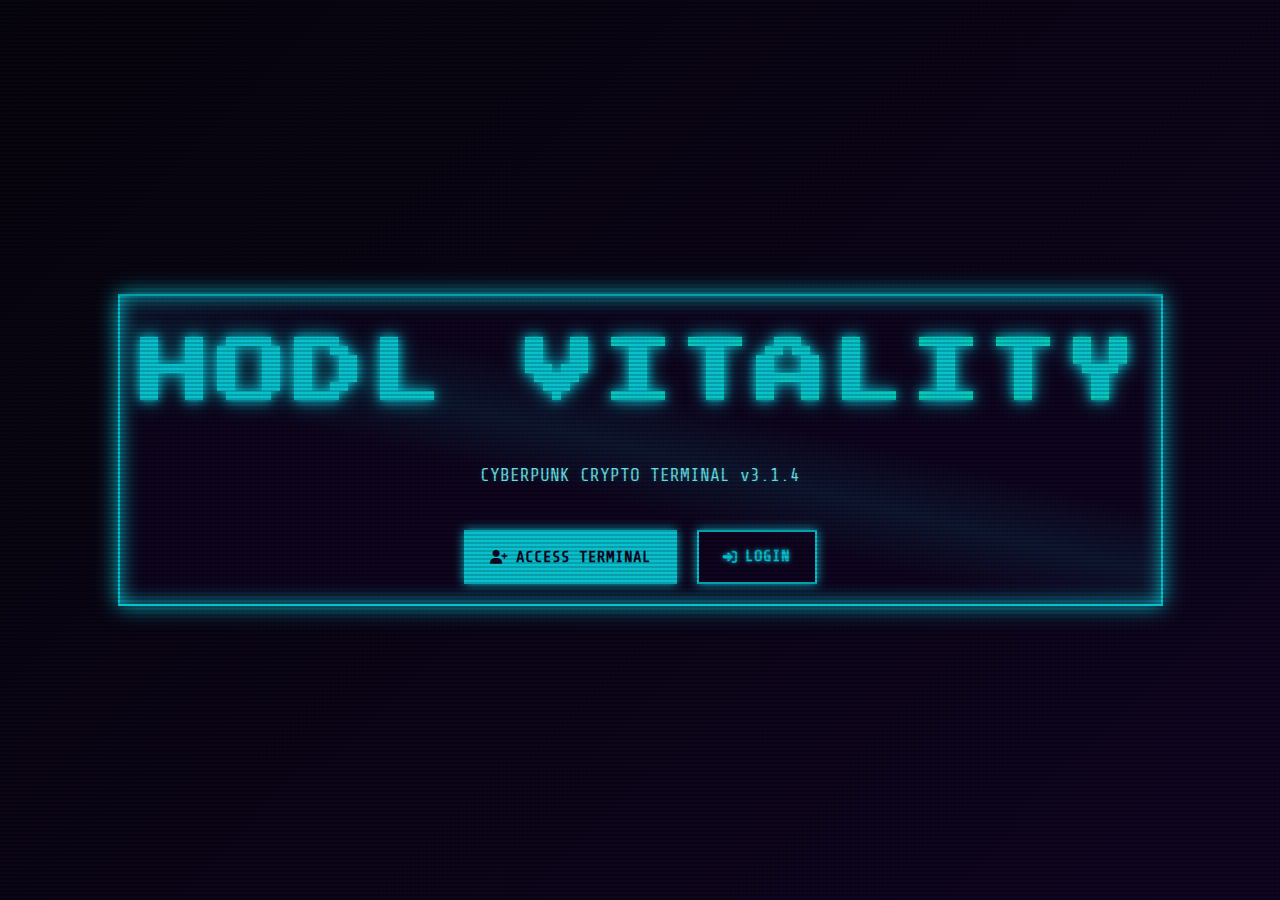
==== commit 30ec2d1e: "Update index.html" ====
--- a/index.html
+++ b/index.html
@@ -323,6 +323,7 @@
       color: var(--text-primary);
       font-family: 'Orbitron', sans-serif;
       font-size: 18px;
+      font-weight: 800;
       letter-spacing: 1px;
       position: fixed;
       top: 0;
@@ -1301,7 +1302,7 @@
 
     @media (max-width: 480px) {
       body::before { animation: none; } /* Disable scanlines on small screens */
-      .splash-container .title { font-size: 48px; }
+      .splash-container .title { font-size: 28px; }
       .btn { padding: 10px 20px; font-size: 15px; }
       .stats-grid { grid-template-columns: 1fr; }
       .wallet-actions { flex-direction: column; }
@@ -1370,7 +1371,7 @@
 <body>
   <div id="splashScreen">
     <div class="splash-container">
-      <h1 class="title glitch">HodlVitality</h1>
+      <h1 class="title glitch">Hodl Vitality</h1>
       <p>CYBERPUNK CRYPTO TERMINAL v3.1.4</p>
       <div class="button-container">
         <button class="btn btn-primary create-account pulse">
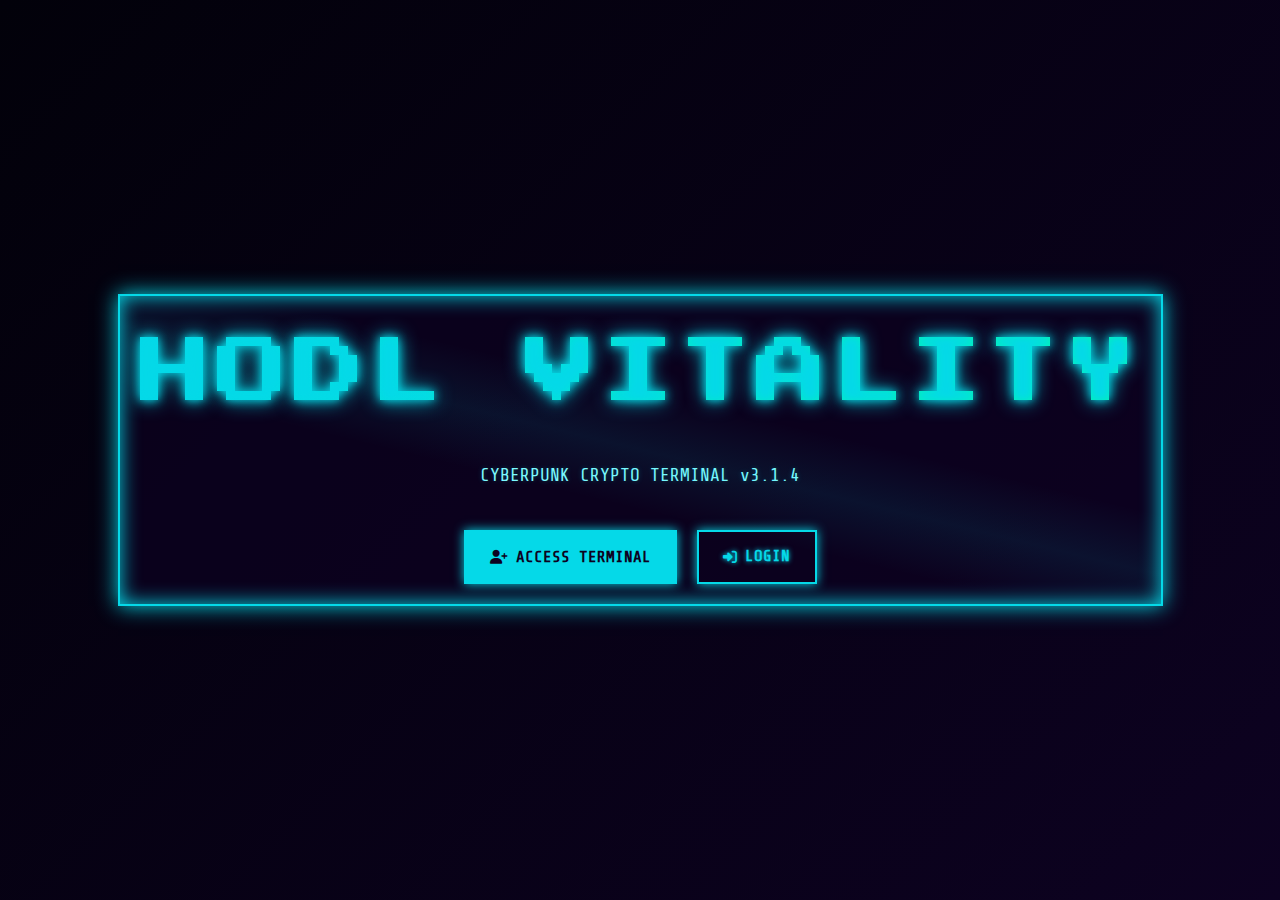
==== commit cded2ee8: "Update index.html" ====
--- a/index.html
+++ b/index.html
@@ -6,2524 +6,652 @@
   <title>HodlVitality - Cyberpunk Crypto Terminal</title>
   <link href="https://fonts.googleapis.com/css2?family=Share+Tech+Mono&family=Orbitron:wght@400;500;700&family=Press+Start+2P&display=swap" rel="stylesheet" />
   <link rel="stylesheet" href="https://cdnjs.cloudflare.com/ajax/libs/font-awesome/6.4.0/css/all.min.css" />
+  <link rel="stylesheet" href="styles.css" /> 
   <script src="https://cdn.jsdelivr.net/npm/chart.js"></script>
   <script src="https://cdnjs.cloudflare.com/ajax/libs/qrcodejs/1.0.0/qrcode.min.js"></script>
-  <style>
-    /* Cyberpunk Color Palette */
-    :root {
-      --neon-pink: #ff2a6d;
-      --neon-blue: #05d9e8;
-      --neon-purple: #d300c5;
-      --neon-green: #00ff9f;
-      --neon-yellow: #f7f700;
-      --dark-bg: #0d0221;
-      --darker-bg: #02010a;
-      --panel-bg: rgba(5, 5, 30, 0.8);
-      --panel-border: rgba(0, 217, 232, 0.3);
-      --text-primary: #d1f7ff;
-      --text-secondary: #7df9ff;
-      --sidebar-width: 280px;
-      --header-height: 70px;
-      --marquee-height: 40px;
-    }
-
-    /* CRT Screen Effect */
-    body::before {
-      content: "";
-      position: fixed;
-      top: 0;
-      left: 0;
-      width: 100%;
-      height: 100%;
-      background: 
-        linear-gradient(rgba(18, 16, 16, 0.1) 50%, rgba(0, 0, 0, 0.25) 50%),
-        linear-gradient(90deg, rgba(255, 0, 0, 0.06), rgba(0, 255, 0, 0.02), rgba(0, 0, 255, 0.06));
-      background-size: 100% 4px, 4px 100%;
-      z-index: 9999;
-      pointer-events: none;
-      animation: scanlines 0.5s linear infinite;
-    }
-
-    @keyframes scanlines {
-      0% { background-position: 0 0; }
-      100% { background-position: 0 8px; }
-    }
-
-    /* Global Styles */
-    * {
-      box-sizing: border-box;
-      margin: 0;
-      padding: 0;
-    }
-
-    body {
-      font-family: 'Share Tech Mono', monospace;
-      background: var(--dark-bg);
-      color: var(--text-primary);
-      -webkit-font-smoothing: antialiased;
-      -moz-osx-font-smoothing: grayscale;
-      line-height: 1.6;
-      text-shadow: 0 0 5px rgba(0, 217, 232, 0.3);
-      overflow-x: hidden;
-      position: relative;
-    }
-
-    body::after {
-      content: "";
-      position: fixed;
-      top: 0;
-      left: 0;
-      width: 100%;
-      height: 100%;
-      background: radial-gradient(circle at center, transparent 0%, var(--dark-bg) 100%);
-      z-index: -1;
-      pointer-events: none;
-    }
-
-    h1, h2, h3, h4, h5, h6 {
-      font-family: 'Orbitron', sans-serif;
-      letter-spacing: 2px;
-      margin-bottom: 1rem;
-      font-weight: 500;
-      text-transform: uppercase;
-    }
-
-    h1 {
-      font-size: 2.5rem;
-      background: linear-gradient(90deg, var(--neon-blue), var(--neon-green));
-      -webkit-background-clip: text;
-      -webkit-text-fill-color: transparent;
-      background-clip: text;
-      text-shadow: 0 0 10px rgba(5, 217, 232, 0.5);
-    }
-
-    h2 {
-      font-size: 2rem;
-      position: relative;
-      padding-bottom: 10px;
-      color: var(--neon-blue);
-    }
-
-    h2::after {
-      content: '';
-      position: absolute;
-      bottom: 0;
-      left: 0;
-      width: 50px;
-      height: 3px;
-      background: linear-gradient(90deg, var(--neon-blue), transparent);
-      border-radius: 3px;
-    }
-
-    h3 { 
-      font-size: 1.75rem;
-      color: var(--neon-green);
-    }
-
-    p {
-      margin-bottom: 1rem;
-      color: var(--text-secondary);
-      font-size: 16px;
-    }
-
-    /* Splash Screen */
-    #splashScreen {
-      position: fixed;
-      top: 0;
-      left: 0;
-      width: 100%;
-      height: 100%;
-      background: linear-gradient(135deg, var(--darker-bg), #0d0221);
-      display: flex;
-      justify-content: center;
-      align-items: center;
-      z-index: 2000;
-      animation: fadeIn 0.5s ease-in-out;
-    }
-
-    .splash-container {
-      text-align: center;
-      padding: 20px;
-      max-width: 90%;
-      border: 2px solid var(--neon-blue);
-      box-shadow: 0 0 20px var(--neon-blue), inset 0 0 20px var(--neon-blue);
-      background: rgba(13, 2, 33, 0.7);
-      position: relative;
-      overflow: hidden;
-    }
-
-    .splash-container::before {
-      content: "";
-      position: absolute;
-      top: -50%;
-      left: -50%;
-      width: 200%;
-      height: 200%;
-      background: linear-gradient(
-        to bottom right,
-        transparent 45%,
-        var(--neon-blue) 50%,
-        transparent 55%
-      );
-      transform: rotate(30deg);
-      opacity: 0.1;
-      animation: shine 5s linear infinite;
-    }
-
-    @keyframes shine {
-      0% { transform: translateX(-100%) rotate(30deg); }
-      100% { transform: translateX(100%) rotate(30deg); }
-    }
-
-    .splash-container .title {
-      font-family: 'Press Start 2P', cursive;
-      font-size: 72px;
-      color: var(--neon-blue);
-      margin-bottom: 30px;
-      text-shadow: 0 0 10px var(--neon-blue), 0 0 20px var(--neon-blue);
-      letter-spacing: 5px;
-      animation: glow 2s ease-in-out infinite alternate;
-      background: linear-gradient(90deg, var(--neon-blue), var(--neon-green), var(--neon-blue));
-      background-size: 200% auto;
-      -webkit-background-clip: text;
-      -webkit-text-fill-color: transparent;
-      background-clip: text;
-    }
-
-    .splash-container p {
-      font-size: 18px;
-      margin-bottom: 40px;
-      color: var(--text-secondary);
-    }
-
-    .button-container {
-      display: flex;
-      justify-content: center;
-      gap: 20px;
-      flex-wrap: wrap;
-    }
-
-    @keyframes glow {
-      0% { text-shadow: 0 0 5px var(--neon-blue); }
-      100% { text-shadow: 0 0 20px var(--neon-blue), 0 0 30px var(--neon-green); }
-    }
-
-    @keyframes float {
-      0%, 100% { transform: translateY(0); }
-      50% { transform: translateY(-10px); }
-    }
-
-    /* Main Content Transition */
-    #mainContent {
-      display: none;
-      opacity: 0;
-      transition: opacity 0.5s ease;
-    }
-
-    #mainContent.active {
-      opacity: 1;
-    }
-
-    /* Header */
-    .header {
-      background: rgba(13, 2, 33, 0.9);
-      color: var(--text-primary);
-      padding: 0 20px;
-      display: flex;
-      justify-content: space-between;
-      align-items: center;
-      position: fixed;
-      top: 0;
-      left: 0;
-      right: 0;
-      height: var(--header-height);
-      z-index: 1000;
-      backdrop-filter: blur(5px);
-      border-bottom: 1px solid var(--neon-blue);
-      box-shadow: 0 0 15px var(--neon-blue);
-    }
-
-    .header .logo img {
-      height: 40px;
-      transition: transform 0.3s ease;
-      filter: drop-shadow(0 0 5px var(--neon-blue));
-    }
-
-    .header .logo:hover img {
-      transform: scale(1.1);
-      filter: drop-shadow(0 0 10px var(--neon-blue));
-    }
-
-    .hamburger {
-      display: none;
-      background: none;
-      border: none;
-      color: var(--neon-blue);
-      font-size: 24px;
-      cursor: pointer;
-      margin-right: 10px;
-      transition: all 0.3s ease;
-      text-shadow: 0 0 5px var(--neon-blue);
-    }
-
-    .hamburger:hover {
-      color: var(--neon-green);
-      transform: scale(1.1);
-      text-shadow: 0 0 10px var(--neon-green);
-    }
-
-    .header-right {
-      display: flex;
-      align-items: center;
-      gap: 15px;
-    }
-
-    /* Marquee */
-    .marquee {
-      width: 100%;
-      overflow: hidden;
-      background: linear-gradient(90deg, var(--neon-blue), var(--neon-green));
-      color: var(--dark-bg);
-      padding: 12px 0;
-      text-align: center;
-      font-size: 16px;
-      font-weight: 700;
-      position: fixed;
-      top: var(--header-height);
-      left: 0;
-      height: var(--marquee-height);
-      z-index: 900;
-      box-shadow: 0 2px 10px var(--neon-blue);
-      font-family: 'Share Tech Mono', monospace;
-    }
-
-    .marquee-inner {
-      display: inline-block;
-      white-space: nowrap;
-      animation: marquee 20s linear infinite;
-    }
-
-    .marquee-inner span {
-      margin-right: 60px;
-      display: inline-block;
-      padding: 0 10px;
-      text-shadow: none;
-    }
-
-    @keyframes marquee {
-      0% { transform: translateX(0); }
-      100% { transform: translateX(-50%); }
-    }
-
-    /* Sidebar */
-    .sidebar {
-      width: var(--sidebar-width);
-      background: rgba(5, 5, 30, 0.9);
-      backdrop-filter: blur(5px);
-      color: var(--text-primary);
-      font-family: 'Orbitron', sans-serif;
-      font-size: 18px;
-      font-weight: 800;
-      letter-spacing: 1px;
-      position: fixed;
-      top: 0;
-      bottom: 0;
-      left: 0;
-      overflow-y: auto;
-      padding-top: calc(var(--header-height) + 20px);
-      transition: all 0.3s ease-in-out;
-      z-index: 1100;
-      border-right: 1px solid var(--neon-blue);
-      box-shadow: 0 0 20px var(--neon-blue);
-    }
-
-    .sidebar ul {
-      list-style: none;
-      padding: 0;
-      margin: 0;
-    }
-
-    .sidebar li {
-      padding: 18px 25px;
-      cursor: pointer;
-      border-bottom: 1px solid rgba(0, 217, 232, 0.1);
-      display: flex;
-      align-items: center;
-      position: relative;
-      overflow: hidden;
-      transition: all 0.3s ease;
-    }
-
-    .sidebar li::before {
-      content: '';
-      position: absolute;
-      top: 0;
-      left: -100%;
-      width: 100%;
-      height: 100%;
-      background: linear-gradient(90deg, transparent, rgba(0, 217, 232, 0.2), transparent);
-      transition: all 0.6s ease;
-    }
-
-    .sidebar li i {
-      margin-right: 15px;
-      font-size: 18px;
-      color: var(--neon-blue);
-      transition: all 0.3s ease;
-      width: 25px;
-      text-align: center;
-    }
-
-    .sidebar li:hover {
-      background: rgba(0, 217, 232, 0.1);
-      color: var(--neon-green);
-      box-shadow: inset 0 0 10px rgba(0, 217, 232, 0.3);
-    }
-
-    .sidebar li:hover::before {
-      left: 100%;
-    }
-
-    .sidebar li:hover i {
-      color: var(--neon-green);
-      transform: scale(1.2);
-    }
-
-    .sidebar li.active {
-      background: rgba(0, 217, 232, 0.2);
-      border-left: 4px solid var(--neon-blue);
-      color: var(--neon-blue);
-      box-shadow: inset 0 0 15px rgba(0, 217, 232, 0.3);
-    }
-
-    .sidebar li.active i {
-      color: var(--neon-blue);
-    }
-
-    .close-btn {
-      display: none;
-      background: none;
-      border: none;
-      color: var(--neon-blue);
-      font-size: 24px;
-      cursor: pointer;
-      position: absolute;
-      top: 25px;
-      right: 25px;
-      transition: all 0.3s ease;
-    }
-
-    .close-btn:hover {
-      color: var(--neon-pink);
-      transform: rotate(90deg);
-    }
-
-    /* Main Content Area */
-    .main-content {
-      margin-left: var(--sidebar-width);
-      padding: calc(var(--header-height) + var(--marquee-height) + 30px) 40px 40px;
-      transition: margin-left 0.3s ease-in-out;
-      min-height: 100vh;
-    }
-
-    .tab-content {
-      display: none;
-      animation: fadeIn 0.5s ease-in-out;
-    }
-
-    .tab-content.active {
-      display: block;
-    }
-
-    @keyframes fadeIn {
-      from { opacity: 0; transform: translateY(10px); }
-      to { opacity: 1; transform: translateY(0); }
-    }
-
-    /* Cyber Panel Style */
-    .cyber-panel {
-      background: var(--panel-bg);
-      backdrop-filter: blur(8px);
-      border-radius: 8px;
-      padding: 25px;
-      margin-bottom: 30px;
-      border: 1px solid var(--panel-border);
-      box-shadow: 0 0 20px rgba(0, 217, 232, 0.2);
-      position: relative;
-      overflow: hidden;
-      transition: all 0.3s ease;
-    }
-
-    .cyber-panel::before {
-      content: '';
-      position: absolute;
-      top: 0;
-      left: 0;
-      width: 100%;
-      height: 100%;
-      background: linear-gradient(
-        135deg,
-        transparent 0%,
-        rgba(5, 217, 232, 0.1) 50%,
-        transparent 100%
-      );
-      pointer-events: none;
-      opacity: 0;
-      transition: opacity 0.5s ease;
-    }
-
-    .cyber-panel:hover {
-      border-color: var(--neon-blue);
-      box-shadow: 0 0 30px rgba(0, 217, 232, 0.4);
-      transform: translateY(-5px);
-    }
-
-    .cyber-panel:hover::before {
-      opacity: 0.5;
-    }
-
-    .cyber-panel h2 {
-      margin-bottom: 20px;
-      padding-bottom: 10px;
-    }
-
-    /* Button Styles */
-    .btn {
-      background: transparent;
-      border: 2px solid var(--neon-blue);
-      color: var(--neon-blue);
-      padding: 12px 24px;
-      border-radius: 0;
-      font-size: 16px;
-      font-weight: 700;
-      cursor: pointer;
-      text-decoration: none;
-      display: inline-flex;
-      align-items: center;
-      justify-content: center;
-      gap: 8px;
-      min-width: 120px;
-      position: relative;
-      overflow: hidden;
-      z-index: 1;
-      font-family: 'Share Tech Mono', monospace;
-      text-shadow: 0 0 5px var(--neon-blue);
-      box-shadow: 0 0 10px var(--neon-blue);
-      transition: all 0.3s ease;
-    }
-
-    .btn::before {
-      content: '';
-      position: absolute;
-      top: 0;
-      left: -100%;
-      width: 100%;
-      height: 100%;
-      background: linear-gradient(90deg, transparent, rgba(5, 217, 232, 0.3), transparent);
-      transition: all 0.6s ease;
-      z-index: -1;
-    }
-
-    .btn i {
-      font-size: 14px;
-      transition: transform 0.3s ease;
-    }
-
-    .btn:hover {
-      background: var(--neon-blue);
-      color: var(--dark-bg);
-      text-shadow: none;
-      box-shadow: 0 0 20px var(--neon-blue);
-      transform: translateY(-3px);
-    }
-
-    .btn:hover::before {
-      left: 100%;
-    }
-
-    .btn:hover i {
-      transform: translateX(3px);
-    }
-
-    .btn:active {
-      transform: translateY(1px);
-      box-shadow: inset 0 0 10px rgba(0, 0, 0, 0.5);
-      background: var(--neon-green);
-      border-color: var(--neon-green);
-    }
-
-    .btn:disabled {
-      border-color: #555;
-      color: #555;
-      cursor: not-allowed;
-      background: transparent;
-      box-shadow: none;
-      text-shadow: none;
-      transform: none;
-    }
-
-    .btn-sm {
-      padding: 8px 16px;
-      font-size: 14px;
-      min-width: auto;
-    }
-
-    .btn-primary {
-      background: var(--neon-blue);
-      color: var(--dark-bg);
-      border-color: var(--neon-blue);
-      text-shadow: none;
-    }
-
-    .btn-primary:hover {
-      background: var(--neon-green);
-      border-color: var(--neon-green);
-      box-shadow: 0 0 20px var(--neon-green);
-    }
-
-    .btn-primary:active {
-      background: var(--neon-green);
-      border-color: var(--neon-green);
-    }
-
-    .btn-success { 
-      border-color: var(--neon-green); 
-      color: var(--neon-green);
-      text-shadow: 0 0 5px var(--neon-green);
-      box-shadow: 0 0 10px var(--neon-green);
-    }
-    .btn-success:hover { 
-      background: var(--neon-green); 
-      color: var(--dark-bg);
-      box-shadow: 0 0 20px var(--neon-green);
-    }
-    .btn-success:active { 
-      background: #00cc88; 
-    }
-
-    .btn-warning { 
-      border-color: var(--neon-yellow); 
-      color: var(--neon-yellow);
-      text-shadow: 0 0 5px var(--neon-yellow);
-      box-shadow: 0 0 10px var(--neon-yellow);
-    }
-    .btn-warning:hover { 
-      background: var(--neon-yellow); 
-      color: var(--dark-bg);
-      box-shadow: 0 0 20px var(--neon-yellow);
-    }
-    .btn-warning:active { 
-      background: #e6b800; 
-    }
-
-    .btn-danger { 
-      border-color: var(--neon-pink); 
-      color: var(--neon-pink);
-      text-shadow: 0 0 5px var(--neon-pink);
-      box-shadow: 0 0 10px var(--neon-pink);
-    }
-    .btn-danger:hover { 
-      background: var(--neon-pink); 
-      color: var(--dark-bg);
-      box-shadow: 0 0 20px var(--neon-pink);
-    }
-    .btn-danger:active { 
-      background: #cc3737; 
-    }
-
-    /* Dashboard */
-    .bars {
-      display: flex;
-      justify-content: space-around;
-      align-items: flex-end;
-      height: 220px;
-      margin-top: 30px;
-    }
-
-    .bar-container {
-      display: flex;
-      flex-direction: column;
-      align-items: center;
-      transition: all 0.3s ease;
-    }
-
-    .bar-container:hover {
-      transform: translateY(-5px);
-    }
-
-    .bar {
-      width: 40px;
-      background: linear-gradient(to top, var(--neon-blue), var(--neon-green));
-      border-radius: 4px 4px 0 0;
-      transition: height 0.5s ease;
-      box-shadow: 0 0 10px var(--neon-blue);
-    }
-
-    .bar-container:hover .bar {
-      box-shadow: 0 0 15px var(--neon-blue), 0 0 20px var(--neon-green);
-    }
-
-    .value {
-      font-size: 14px;
-      font-weight: bold;
-      color: var(--neon-blue);
-      margin-bottom: 5px;
-    }
-
-    .label {
-      font-size: 14px;
-      color: var(--text-secondary);
-      margin-top: 8px;
-    }
-
-    .stats-grid {
-      display: grid;
-      grid-template-columns: repeat(auto-fill, minmax(200px, 1fr));
-      gap: 20px;
-      margin: 30px 0;
-    }
-
-    .stat-card {
-      background: var(--panel-bg);
-      border-radius: 8px;
-      padding: 20px;
-      text-align: center;
-      border: 1px solid var(--panel-border);
-      transition: all 0.3s ease;
-      box-shadow: 0 0 15px rgba(0, 217, 232, 0.1);
-    }
-
-    .stat-card:hover {
-      transform: translateY(-5px);
-      box-shadow: 0 0 25px rgba(0, 217, 232, 0.3);
-      border-color: var(--neon-blue);
-    }
-
-    .stat-card h3 {
-      font-size: 16px;
-      margin-bottom: 10px;
-      color: var(--text-secondary);
-    }
-
-    .stat-card .stat-value {
-      font-size: 28px;
-      font-weight: bold;
-      color: var(--neon-blue);
-    }
-
-    /* Wallet */
-    .wallet-section {
-      margin-bottom: 30px;
-    }
-
-    .wallet-info {
-      display: grid;
-      grid-template-columns: repeat(auto-fill, minmax(250px, 1fr));
-      gap: 20px;
-      margin: 20px 0;
-    }
-
-    .wallet-info-item {
-      background: rgba(0, 0, 0, 0.3);
-      padding: 20px;
-      border-radius: 8px;
-      border-left: 3px solid var(--neon-blue);
-      transition: all 0.3s ease;
-      box-shadow: 0 0 10px rgba(0, 217, 232, 0.1);
-    }
-
-    .wallet-info-item:hover {
-      transform: translateY(-5px);
-      box-shadow: 0 0 20px rgba(0, 217, 232, 0.3);
-      border-color: var(--neon-green);
-    }
-
-    .wallet-info-item strong {
-      display: block;
-      margin-bottom: 8px;
-      color: var(--text-secondary);
-      font-size: 14px;
-    }
-
-    #walletAddress {
-      word-break: break-all;
-      font-family: monospace;
-      color: var(--neon-blue);
-      font-size: 14px;
-    }
-
-    .wallet-actions {
-      display: flex;
-      gap: 15px;
-      flex-wrap: wrap;
-      margin-top: 25px;
-    }
-
-    .transaction-item {
-      padding: 15px;
-      border-bottom: 1px solid rgba(0, 217, 232, 0.1);
-      display: flex;
-      justify-content: space-between;
-      align-items: center;
-      transition: background-color 0.3s ease;
-    }
-
-    .transaction-item:hover {
-      background-color: rgba(0, 217, 232, 0.1);
-    }
-
-    .transaction-item:last-child {
-      border-bottom: none;
-    }
-
-    .transaction-type {
-      display: inline-block;
-      padding: 3px 8px;
-      border-radius: 4px;
-      font-size: 12px;
-      font-weight: bold;
-    }
-
-    .transaction-in {
-      background: rgba(0, 255, 170, 0.2);
-      color: var(--neon-green);
-    }
-
-    .transaction-out {
-      background: rgba(255, 42, 109, 0.2);
-      color: var(--neon-pink);
-    }
-
-    /* Social */
-    .post {
-      margin-bottom: 25px;
-    }
-
-    .post-header {
-      display: flex;
-      align-items: center;
-      margin-bottom: 15px;
-    }
-
-    .post-header img {
-      width: 48px;
-      height: 48px;
-      border-radius: 50%;
-      margin-right: 15px;
-      object-fit: cover;
-      border: 2px solid var(--neon-blue);
-      transition: all 0.3s ease;
-      cursor: pointer;
-    }
-
-    .post-header img:hover {
-      transform: scale(1.1);
-      box-shadow: 0 0 15px var(--neon-blue);
-    }
-
-    .post-header span {
-      font-weight: bold;
-      font-size: 16px;
-      transition: color 0.3s ease;
-      cursor: pointer;
-    }
-
-    .post-header span:hover {
-      color: var(--neon-blue);
-    }
-
-    .post-actions {
-      margin-left: auto;
-      display: flex;
-      gap: 10px;
-    }
-
-    .post-body {
-      padding: 0 10px;
-    }
-
-    .post-body p {
-      font-size: 15px;
-      line-height: 1.6;
-      margin-bottom: 15px;
-      color: var(--text-primary);
-      white-space: pre-wrap;
-      word-wrap: break-word;
-    }
-
-    .post-meta {
-      display: flex;
-      align-items: center;
-      font-size: 14px;
-      color: var(--text-secondary);
-      margin-top: 15px;
-    }
-
-    .post-meta-item {
-      margin-left: 15px;
-      display: flex;
-      align-items: center;
-      gap: 5px;
-      transition: color 0.3s ease;
-    }
-
-    .post-meta-item:first-child {
-      margin-left: 0;
-    }
-
-    .post-meta-item i {
-      font-size: 12px;
-    }
-
-    .post-meta-item:hover {
-      color: var(--text-primary);
-    }
-
-    .social-tabs {
-      display: flex;
-      border-bottom: 2px solid rgba(0, 217, 232, 0.3);
-      margin-bottom: 25px;
-      position: relative;
-    }
-
-    .social-tab {
-      flex: 1;
-      text-align: center;
-      padding: 15px;
-      cursor: pointer;
-      position: relative;
-      transition: all 0.3s ease;
-      font-weight: bold;
-      font-family: 'Orbitron', sans-serif;
-      letter-spacing: 1px;
-    }
-
-    .social-tab:hover {
-      color: var(--neon-blue);
-    }
-
-    .social-tab.active {
-      color: var(--neon-blue);
-    }
-
-    .social-tab.active::after {
-      content: '';
-      position: absolute;
-      bottom: -2px;
-      left: 0;
-      width: 100%;
-      height: 3px;
-      background: var(--neon-blue);
-      animation: tabUnderline 0.3s ease;
-      box-shadow: 0 0 8px var(--neon-blue);
-    }
-
-    @keyframes tabUnderline {
-      from { transform: scaleX(0); }
-      to { transform: scaleX(1); }
-    }
-
-    .social-feed {
-      animation: fadeIn 0.5s ease;
-    }
-
-    .community-tag {
-      border-radius: 0;
-      background: transparent;
-      border-color: var(--neon-blue);
-      color: var(--text-secondary);
-      font-weight: normal;
-    }
-
-    .community-tag i {
-      margin-right: 8px;
-    }
-
-    .community-tag:hover {
-      background: var(--neon-blue);
-      color: var(--dark-bg);
-      border-color: var(--neon-blue);
-      box-shadow: 0 0 15px var(--neon-blue);
-      transform: translateY(-3px);
-    }
-
-    /* Create Post Area */
-    #createPostTextarea {
-      width: 100%;
-      height: 100px;
-      padding: 15px;
-      border-radius: 0;
-      background: rgba(0, 0, 0, 0.3);
-      border: 1px solid var(--panel-border);
-      color: var(--text-primary);
-      margin-bottom: 15px;
-      font-family: 'Share Tech Mono', monospace;
-      font-size: 16px;
-      resize: vertical;
-      transition: border-color 0.3s ease;
-    }
-
-    #createPostTextarea:focus {
-      outline: none;
-      border-color: var(--neon-blue);
-      box-shadow: 0 0 10px var(--neon-blue);
-    }
-
-    /* Trading Bot */
-    .table-container {
-      overflow-x: auto;
-      -webkit-overflow-scrolling: touch;
-    }
-
-    .trading-table {
-      width: 100%;
-      border-collapse: separate;
-      margin: 20px 0;
-      background: var(--panel-bg);
-      border-radius: 8px;
-      overflow: hidden;
-      border-spacing: 0;
-    }
-
-    .trading-table th, .trading-table td {
-      padding: 16px 20px;
-      border-bottom: 1px solid rgba(0, 217, 232, 0.1);
-      text-align: left;
-      transition: background-color 0.3s ease;
-    }
-
-    .trading-table th {
-      background: rgba(0, 217, 232, 0.2);
-      color: var(--neon-blue);
-      font-weight: normal;
-      text-transform: uppercase;
-      font-size: 14px;
-      letter-spacing: 1px;
-      position: sticky;
-      top: 0;
-      z-index: 10;
-    }
-
-    .trading-table tbody tr:last-child td {
-      border-bottom: none;
-    }
-
-    .trading-table tbody tr:nth-child(even) td {
-      background-color: rgba(0, 217, 232, 0.05);
-    }
-
-    .trading-table tbody tr {
-      transition: transform 0.2s ease-out, box-shadow 0.2s ease-out;
-    }
-
-    .trading-table tbody tr:hover {
-      transform: scale(1.01);
-      box-shadow: 0 0 20px rgba(0, 217, 232, 0.2);
-      z-index: 2;
-      background-color: rgba(40, 40, 40, 0.9);
-    }
-
-    .trading-table tbody tr:hover td {
-      background-color: rgba(40, 40, 40, 0.9);
-      border-color: rgba(60, 60, 60, 0.5);
-    }
-
-    .status-active { color: var(--neon-green); font-weight: bold; }
-    .status-pending { color: var(--neon-yellow); font-weight: bold; }
-    .status-executed { color: var(--neon-blue); font-weight: bold; }
-
-    .chart-container {
-      position: relative;
-      height: 350px;
-      margin-bottom: 30px;
-      background: var(--panel-bg);
-      border-radius: 8px;
-      padding: 15px;
-      box-shadow: inset 0 0 10px rgba(0, 0, 0, 0.3);
-    }
-
-    #bitcoinChart, #dcaChart, #walletGainsChart, #tradingBotGainsChart {
-      width: 100%;
-      height: 100%;
-    }
-
-    .trading-controls {
-      display: flex;
-      gap: 15px;
-      margin-bottom: 25px;
-      flex-wrap: wrap;
-    }
-
-    /* Exchanges */
-    .exchanges-grid {
-      display: grid;
-      grid-template-columns: repeat(auto-fill, minmax(300px, 1fr));
-      gap: 25px;
-      margin-top: 25px;
-    }
-
-    .exchange-card {
-      display: flex;
-      flex-direction: column;
-      align-items: center;
-      padding: 25px;
-      border-radius: 8px;
-      background: var(--panel-bg);
-      border: 1px solid var(--panel-border);
-      transition: all 0.3s ease;
-    }
-
-    .exchange-card:hover {
-      transform: translateY(-8px);
-      box-shadow: 0 0 30px rgba(0, 217, 232, 0.4);
-      border-color: var(--neon-blue);
-    }
-
-    .exchange-icon {
-      width: 80px;
-      height: 80px;
-      border-radius: 50%;
-      display: flex;
-      align-items: center;
-      justify-content: center;
-      margin-bottom: 15px;
-      background: rgba(0, 217, 232, 0.1);
-      border: 2px solid var(--neon-blue);
-      transition: all 0.3s ease;
-    }
-
-    .exchange-card:hover .exchange-icon {
-      transform: rotate(10deg) scale(1.1);
-      box-shadow: 0 0 20px var(--neon-blue);
-    }
-
-    .exchange-icon i {
-      font-size: 36px;
-      color: var(--neon-blue);
-      transition: all 0.3s ease;
-    }
-
-    .exchange-card:hover .exchange-icon i {
-      transform: scale(1.1);
-    }
-
-    .exchange-card h2 {
-      margin-bottom: 10px;
-      text-align: center;
-    }
-
-    .exchange-card p {
-      text-align: center;
-      margin-bottom: 15px;
-    }
-
-    .exchange-stats {
-      width: 100%;
-      margin-top: 15px;
-    }
-
-    .stat-row {
-      display: flex;
-      justify-content: space-between;
-      margin-bottom: 8px;
-      font-size: 14px;
-      padding: 10px 5px;
-      border-bottom: 1px dashed rgba(0, 217, 232, 0.2);
-      transition: background-color 0.2s ease;
-      border-radius: 4px;
-    }
-
-    .stat-row:last-child {
-      border-bottom: none;
-    }
-
-    .stat-row:hover {
-      background-color: rgba(0, 217, 232, 0.1);
-    }
-
-    .stat-label { color: var(--text-secondary); }
-    .stat-value { color: var(--text-primary); font-weight: bold; }
-
-    /* Help Creator */
-    .qr-container {
-      display: flex;
-      flex-direction: column;
-      align-items: center;
-      margin: 30px 0;
-    }
-
-    #helpCreatorQR {
-      width: 250px;
-      height: 250px;
-      background: #fff;
-      padding: 15px;
-      border-radius: 8px;
-      margin-bottom: 20px;
-      box-shadow: 0 0 20px var(--neon-blue);
-      transition: all 0.3s ease;
-    }
-
-    #helpCreatorQR:hover {
-      transform: scale(1.05);
-      box-shadow: 0 0 30px var(--neon-blue);
-    }
-
-    .donate-text {
-      text-align: center;
-      max-width: 600px;
-      margin: 0 auto 30px;
-      line-height: 1.7;
-    }
-
-    .donate-address {
-      background: rgba(0, 0, 0, 0.3);
-      padding: 12px;
-      border-radius: 8px;
-      font-family: monospace;
-      word-break: break-all;
-      margin: 15px 0;
-      text-align: center;
-      border-left: 3px solid var(--neon-blue);
-      transition: all 0.3s ease;
-      box-shadow: inset 0 0 5px rgba(0, 0, 0, 0.2);
-    }
-
-    .donate-address:hover {
-      background: rgba(0, 0, 0, 0.4);
-      box-shadow: 0 0 15px var(--neon-blue), inset 0 0 5px rgba(0, 0, 0, 0.1);
-    }
-
-    /* Account */
-    .account-grid {
-      display: grid;
-      grid-template-columns: repeat(auto-fill, minmax(320px, 1fr));
-      gap: 25px;
-    }
-
-    .account-section {
-      display: flex;
-      flex-direction: column;
-      height: 100%;
-    }
-
-    .account-avatar {
-      width: 100px;
-      height: 100px;
-      border-radius: 50%;
-      margin: 0 auto 20px;
-      border: 3px solid var(--neon-blue);
-      object-fit: cover;
-      transition: all 0.3s ease;
-    }
-
-    .account-section:hover .account-avatar {
-      transform: scale(1.05);
-      box-shadow: 0 0 25px var(--neon-blue);
-    }
-
-    .account-stats {
-      margin-top: auto;
-    }
-
-    .account-stats .stat-row {
-      padding: 10px 5px;
-      transition: background-color 0.2s ease;
-      border-radius: 4px;
-    }
-
-    .account-stats .stat-row:hover {
-      background-color: rgba(0, 217, 232, 0.1);
-    }
-
-    /* Overlay for Mobile */
-    #overlay {
-      display: none;
-      position: fixed;
-      top: 0;
-      left: 0;
-      width: 100%;
-      height: 100%;
-      background: rgba(0, 0, 0, 0.7);
-      z-index: 1050;
-      opacity: 0;
-      transition: opacity 0.3s ease-in-out;
-      backdrop-filter: blur(5px);
-    }
-
-    #overlay.active {
-      display: block;
-      opacity: 1;
-    }
-
-    /* Terminal Glitch Effect */
-    @keyframes glitch {
-      0% { text-shadow: 0.05em 0 0 var(--neon-pink), -0.05em -0.025em 0 var(--neon-blue); }
-      14% { text-shadow: 0.05em 0 0 var(--neon-pink), -0.05em -0.025em 0 var(--neon-blue); }
-      15% { text-shadow: -0.05em -0.025em 0 var(--neon-pink), 0.025em 0.025em 0 var(--neon-blue); }
-      49% { text-shadow: -0.05em -0.025em 0 var(--neon-pink), 0.025em 0.025em 0 var(--neon-blue); }
-      50% { text-shadow: 0.025em 0.05em 0 var(--neon-pink), 0.05em 0 0 var(--neon-blue); }
-      99% { text-shadow: 0.025em 0.05em 0 var(--neon-pink), 0.05em 0 0 var(--neon-blue); }
-      100% { text-shadow: -0.025em 0 0 var(--neon-pink), -0.025em -0.025em 0 var(--neon-blue); }
-    }
-
-    .glitch {
-      animation: glitch 650ms infinite;
-    }
-
-    /* Responsive Design */
-    @media (max-width: 1024px) {
-      .main-content {
-        padding: calc(var(--header-height) + var(--marquee-height) + 20px) 30px 30px;
-      }
-    }
-
-    @media (max-width: 768px) {
-      .sidebar {
-        left: calc(-1 * var(--sidebar-width));
-      }
-      .sidebar.open {
-        left: 0;
-        box-shadow: 0 0 30px var(--neon-blue);
-      }
-      .main-content {
-        margin-left: 0;
-        padding: calc(var(--header-height) + var(--marquee-height) + 20px) 20px 20px;
-      }
-      .hamburger { display: block; }
-      .close-btn { display: block; }
-      .marquee { padding: 10px 0; }
-      .marquee-inner span { margin-right: 30px; }
-      .cyber-panel { padding: 20px; }
-      .stats-grid { grid-template-columns: 1fr 1fr; }
-      .exchanges-grid { grid-template-columns: 1fr; }
-      .wallet-info { grid-template-columns: 1fr; }
-      .account-grid { grid-template-columns: 1fr; }
-    }
-
-    @media (max-width: 480px) {
-      body::before { animation: none; } /* Disable scanlines on small screens */
-      .splash-container .title { font-size: 28px; }
-      .btn { padding: 10px 20px; font-size: 15px; }
-      .stats-grid { grid-template-columns: 1fr; }
-      .wallet-actions { flex-direction: column; }
-      .wallet-actions .btn { width: 100%; }
-      .trading-controls { flex-direction: column; }
-      .trading-controls .btn { width: 100%; }
-      .social-tabs { flex-direction: column; border-bottom: none; }
-      .social-tab { padding: 15px; text-align: left; border-bottom: 1px solid rgba(0, 217, 232, 0.3); }
-      .social-tab.active::after { display: none; }
-      .account-grid { grid-template-columns: 1fr; }
-      .post-header { flex-wrap: wrap; }
-      .post-actions { margin-left: 0; margin-top: 10px; width: 100%; justify-content: flex-end; }
-    }
-
-    /* Utility Classes */
-    .text-primary { color: var(--neon-blue); }
-    .text-success { color: var(--neon-green); }
-    .text-warning { color: var(--neon-yellow); }
-    .text-error { color: var(--neon-pink); }
-    .text-center { text-align: center; }
-    .mb-0 { margin-bottom: 0; }
-    .mt-20 { margin-top: 20px; }
-    .mt-30 { margin-top: 30px; }
-    .mb-20 { margin-bottom: 20px; }
-    .mb-30 { margin-bottom: 30px; }
-
-    /* Prevent Scrolling on Body When Sidebar is Open */
-    .no-scroll { overflow: hidden; }
-
-    /* Animations */
-    @keyframes pulse {
-      0% { transform: scale(1); }
-      50% { transform: scale(1.05); }
-      100% { transform: scale(1); }
-    }
-    .pulse { animation: pulse 2s infinite; }
-
-    /* Tooltip */
-    [data-tooltip] { position: relative; }
-    [data-tooltip]::after {
-      content: attr(data-tooltip);
-      position: absolute;
-      bottom: 100%;
-      left: 50%;
-      transform: translateX(-50%) translateY(-5px);
-      background: var(--panel-bg);
-      color: var(--text-primary);
-      padding: 6px 12px;
-      border-radius: 4px;
-      font-size: 13px;
-      white-space: nowrap;
-      opacity: 0;
-      visibility: hidden;
-      transition: all 0.3s ease;
-      border: 1px solid var(--neon-blue);
-      z-index: 100;
-      box-shadow: 0 0 10px var(--neon-blue);
-    }
-    [data-tooltip]:hover::after {
-      opacity: 1;
-      visibility: visible;
-      transform: translateX(-50%) translateY(-10px);
-    }
-  </style>
-</head>
-<body>
-  <div id="splashScreen">
-    <div class="splash-container">
-      <h1 class="title glitch">Hodl Vitality</h1>
-      <p>CYBERPUNK CRYPTO TERMINAL v3.1.4</p>
-      <div class="button-container">
-        <button class="btn btn-primary create-account pulse">
-          <i class="fas fa-user-plus"></i> ACCESS TERMINAL
-        </button>
-        <a href="#" id="loginButton" class="btn login">
-          <i class="fas fa-sign-in-alt"></i> LOGIN
-        </a>
+  <script src="script.js"></script>
+  </head>
+  <body>
+    <div id="splashScreen">
+      <div class="splash-container">
+        <h1 class="title glitch">Hodl Vitality</h1>
+        <p>CYBERPUNK CRYPTO TERMINAL v3.1.4</p>
+        <div class="button-container">
+          <button class="btn btn-primary create-account pulse" onclick="accessTerminal()">
+            <i class="fas fa-user-plus"></i> ACCESS TERMINAL
+          </button>
+          <a href="#" id="loginButton" class="btn login">
+            <i class="fas fa-sign-in-alt"></i> LOGIN
+          </a>
+        </div>
       </div>
     </div>
-  </div>
-
-  <div id="mainContent">
-    <div class="header">
-      <div class="logo">
-        <img src="hodl.jpeg" alt="HodlVitality Logo" class="logo-image">
+
+    <div id="mainContent">
+      <div class="header">
+        <div class="logo">
+          <img src="[data-uri]" alt="HodlVitality Logo" class="logo-image">
+        </div>
+        <button id="hamburgerMenu" class="hamburger">
+          <i class="fa-solid fa-bars"></i>
+        </button>
+        <div class="header-right">
+          <button id="connectWalletHeader" class="btn btn-sm">
+            <i class="fas fa-wallet"></i> CONNECT WALLET
+          </button>
+        </div>
       </div>
-      <button id="hamburgerMenu" class="hamburger">
-        <i class="fa-solid fa-bars"></i>
-      </button>
-      <div class="header-right">
-        <button id="connectWalletHeader" class="btn btn-sm">
-          <i class="fas fa-wallet"></i> CONNECT WALLET
+
+      <div class="marquee">
+        <div class="marquee-inner">
+           <span>⚡ WELCOME TO HODLVITALITY CYBERPUNK TERMINAL ⚡</span>
+           <span>📊 BTC: $42,350 (+2.5%) | ETH: $2,250 (+1.8%) | HVITAL: $0.05 (+5.1%) 📊</span>
+           <span>🔌 LIGHTNING NETWORK INTEGRATION: ONLINE | HODLVITALITY PROTOCOL: v1.0 🔌</span>
+           <span>⚡ WELCOME TO HODLVITALITY CYBERPUNK TERMINAL ⚡</span>
+           <span>📊 BTC: $42,350 (+2.5%) | ETH: $2,250 (+1.8%) | HVITAL: $0.05 (+5.1%) 📊</span>
+           <span>🔌 LIGHTNING NETWORK INTEGRATION: ONLINE | HODLVITALITY PROTOCOL: v1.0 🔌</span>
+        </div>
+      </div>
+
+      <div class="sidebar">
+        <button id="closeSidebar" class="close-btn">
+          <i class="fa-solid fa-xmark"></i>
         </button>
+        <ul>
+          <li class="active" data-target="dashboard"><i class="fa-solid fa-gauge-high"></i> DASHBOARD</li>
+          <li data-target="wallet"><i class="fa-solid fa-wallet"></i> WALLET</li>
+          <li data-target="social"><i class="fa-solid fa-users"></i> SOCIAL</li>
+          <li data-target="trading"><i class="fa-solid fa-robot"></i> TRADING BOT</li>
+          <li data-target="dca"><i class="fa-solid fa-chart-line"></i> DCA</li>
+          <li data-target="exchanges"><i class="fa-solid fa-exchange-alt"></i> EXCHANGES</li>
+          <li data-target="whitepaper"><i class="fa-solid fa-file-alt"></i> WHITE PAPER</li> <li data-target="news"><i class="fa-solid fa-newspaper"></i> NEWS</li>
+          <li data-target="resources"><i class="fa-solid fa-hat-wizard"></i> RESOURCES</li>
+          <li data-target="helpcreator"><i class="fa-solid fa-qrcode"></i> HELP CREATOR</li>
+          <li data-target="account"><i class="fa-solid fa-user"></i> ACCOUNT</li>
+        </ul>
+      </div>
+
+      <div id="overlay"></div>
+
+      <div class="main-content">
+        <div id="dashboard" class="tab-content active">
+          <h1>DASHBOARD</h1>
+          <p class="mb-30">SYSTEM STATUS: ONLINE | LAST SYNC: <span id="syncTime"></span> | HODLVITALITY PRICE: $0.051</p>
+
+          <div class="cyber-panel">
+            <h2><i class="fas fa-gift" style="margin-right: 10px;"></i>DAILY HODLVITALITY REWARD</h2>
+            <p>Claim your daily HodlVitality (HVITAL) reward for engaging with the terminal.</p>
+            <p>Estimated Reward: <span id="dailyRewardAmount">10 HVITAL</span></p>
+            <button id="dailyRewardButton" class="btn btn-primary mt-20 pulse">
+              <i class="fas fa-gift"></i> CLAIM REWARD
+            </button>
+          </div>
+
+          <div class="stats-grid">
+            <div class="stat-card">
+              <h3>PORTFOLIO VALUE</h3>
+              <div class="stat-value text-primary">$12,450</div>
+            </div>
+            <div class="stat-card">
+              <h3>HVITAL BALANCE</h3>
+              <div class="stat-value text-primary">1,250 HVITAL</div>
+            </div>
+            <div class="stat-card">
+              <h3>24H CHANGE</h3>
+              <div class="stat-value text-success">+2.5%</div>
+            </div>
+            <div class="stat-card">
+              <h3>NEXT DCA</h3>
+              <div class="stat-value">12:00 PM</div>
+            </div>
+          </div>
+
+          <div class="cyber-panel">
+            <h2><i class="fas fa-chart-bar" style="margin-right: 10px;"></i>MONTHLY HVITAL EARNINGS</h2>
+            <div class="bars">
+              <div class="bar-container" data-tooltip="JAN: 100 HVITAL">
+                <span class="value">100</span>
+                <div class="bar" style="height: 50px;"></div>
+                <span class="label">JAN</span>
+              </div>
+              <div class="bar-container" data-tooltip="FEB: 200 HVITAL">
+                <span class="value">200</span>
+                <div class="bar" style="height: 100px;"></div>
+                <span class="label">FEB</span>
+              </div>
+              <div class="bar-container" data-tooltip="MAR: 150 HVITAL">
+                <span class="value">150</span>
+                <div class="bar" style="height: 75px;"></div>
+                <span class="label">MAR</span>
+              </div>
+              <div class="bar-container" data-tooltip="APR: 250 HVITAL">
+                <span class="value">250</span>
+                <div class="bar" style="height: 125px;"></div>
+                <span class="label">APR</span>
+              </div>
+              <div class="bar-container" data-tooltip="MAY: 300 HVITAL">
+                <span class="value">300</span>
+                <div class="bar" style="height: 150px;"></div>
+                <span class="label">MAY</span>
+              </div>
+            </div>
+          </div>
+        </div>
+
+        <div id="wallet" class="tab-content">
+          <h1><i class="fas fa-wallet" style="margin-right: 10px;"></i>WALLET DASHBOARD</h1>
+          <p class="mb-30">CRYPTO WALLET MANAGEMENT INTERFACE</p>
+
+          <div class="cyber-panel">
+            <h2><i class="fas fa-plug" style="margin-right: 10px;"></i>WALLET CONNECTION</h2>
+            <p id="walletStatus">WALLET STATUS: DISCONNECTED</p>
+            <div class="wallet-actions">
+              <button id="connectWalletTab" class="btn">
+                <i class="fas fa-plug"></i> CONNECT WALLET
+              </button>
+              <button id="copyAddress" class="btn" style="display: none;" data-tooltip="COPY WALLET ADDRESS">
+                <i class="fas fa-copy"></i> COPY ADDRESS
+              </button>
+            </div>
+          </div>
+
+          <div class="cyber-panel">
+            <h2><i class="fas fa-info-circle" style="margin-right: 10px;"></i>WALLET DETAILS</h2>
+            <div class="wallet-info">
+              <div class="wallet-info-item">
+                <strong>WALLET ADDRESS</strong>
+                <span id="walletAddress">N/A</span>
+              </div>
+              <div class="wallet-info-item">
+                <strong>LN BALANCE</strong>
+                <span id="walletBalance">0 sats</span>
+              </div>
+               <div class="wallet-info-item">
+                <strong>HVITAL BALANCE</strong>
+                <span id="hvitalBalanceWallet">1,250 HVITAL</span>
+              </div>
+              <div class="wallet-info-item">
+                <strong>NETWORK</strong>
+                <span>BITCOIN MAINNET / LIGHTNING</span>
+              </div>
+            </div>
+          </div>
+
+          <div class="cyber-panel">
+            <h2><i class="fas fa-exchange-alt" style="margin-right: 10px;"></i>RECENT TRANSACTIONS</h2>
+            <ul id="transactionsList">
+               <li class="transaction-item">
+                 <div> <span class="transaction-type transaction-in">IN</span> <span class="text-primary">10 HVITAL</span> </div>
+                 <div> <span>DAILY REWARD</span> </div>
+                 <div> <span>JUST NOW</span> </div>
+              </li>
+               <li class="transaction-item">
+                <div> <span class="transaction-type transaction-in">IN</span> <span>1,000 sats</span> </div>
+                 <div> <span>DEPOSIT</span> </div>
+                <div> <span>2 HOURS AGO</span> </div>
+              </li>
+              <li class="transaction-item">
+                 <div> <span class="transaction-type transaction-out">OUT</span> <span class="text-primary">5 HVITAL</span> </div>
+                 <div> <span>TIP @CRYPTOGURU</span> </div>
+                 <div> <span>18 HOURS AGO</span> </div>
+              </li>
+              <li class="transaction-item">
+                <div> <span class="transaction-type transaction-out">OUT</span> <span>500 sats</span> </div>
+                <div> <span>PAYMENT</span> </div>
+                <div> <span>1 DAY AGO</span> </div>
+              </li>
+            </ul>
+          </div>
+
+          <div class="cyber-panel">
+            <h2><i class="fas fa-bolt" style="margin-right: 10px;"></i>QUICK ACTIONS</h2>
+            <div class="wallet-actions">
+              <button id="sendPayment" class="btn btn-warning">
+                <i class="fas fa-paper-plane"></i> SEND PAYMENT (LN)
+              </button>
+              <button id="receivePayment" class="btn btn-success">
+                <i class="fas fa-qrcode"></i> RECEIVE PAYMENT (LN)
+              </button>
+               <button id="sendHvital" class="btn btn-primary" data-tooltip="Send HodlVitality Tokens">
+                <i class="fas fa-paper-plane"></i> SEND HVITAL
+              </button>
+            </div>
+          </div>
+        </div>
+
+        <div id="social" class="tab-content">
+          <h1><i class="fas fa-users" style="margin-right: 10px;"></i>SOCIAL FEED</h1>
+          <p class="mb-30">CRYPTO COMMUNITY NETWORK INTERFACE | TIP USERS WITH HVITAL!</p>
+
+          <div class="social-tabs">
+            <div class="social-tab active" data-tab="following">FOR YOU</div>
+            <div class="social-tab" data-tab="yourpage">YOUR PAGE</div>
+            <div class="social-tab" data-tab="discover">DISCOVER</div>
+          </div>
+
+          <div class="social-feed" id="following">
+            <div class="cyber-panel post">
+              <div class="post-header">
+                <img src="https://i.pravatar.cc/150?img=3" alt="avatar" data-tooltip="VIEW CRYPTOGURU'S PROFILE"/>
+                <span data-tooltip="VIEW CRYPTOGURU'S PROFILE">CRYPTOGURU</span>
+                <div class="post-actions">
+                  <button class="btn btn-sm follow-btn" data-tooltip="FOLLOW CRYPTOGURU">
+                    <i class="fas fa-user-plus"></i> FOLLOW
+                  </button>
+                  <button class="btn btn-sm btn-success send-hvital-tip-btn" data-tooltip="TIP 5 HVITAL TO CRYPTOGURU" data-recipient="CRYPTOGURU">
+                    <i class="fas fa-coins"></i> TIP HVITAL
+                  </button>
+                </div>
+              </div>
+              <div class="post-body">
+                <p>Just made a profitable trade with my new trading bot! The HodlVitality platform makes automated trading so easy. Thanks for the daily $HVITAL drops! #crypto #tradingbot #hodlvitality</p>
+                <div class="post-meta">
+                  <span class="post-meta-item" data-tooltip="POSTED 2 HOURS AGO"><i class="far fa-clock"></i> 2H AGO</span>
+                  <span class="post-meta-item" data-tooltip="42 LIKES"><i class="far fa-heart"></i> 42</span>
+                  <span class="post-meta-item" data-tooltip="8 COMMENTS"><i class="far fa-comment"></i> 8</span>
+                  <span class="post-meta-item" data-tooltip="RECEIVED 15 HVITAL TIPS"><i class="fas fa-coins text-primary"></i> 15 HVITAL</span>
+                </div>
+              </div>
+            </div>
+          </div>
+
+          <div class="social-feed" id="yourpage" style="display: none;">
+              <div class="cyber-panel mb-30">
+                   <h2><i class="fas fa-pencil-alt" style="margin-right: 10px;"></i>CREATE POST</h2>
+                   <textarea id="createPostTextarea" placeholder="WHAT'S ON YOUR MIND? SHARE YOUR CRYPTO THOUGHTS..."></textarea>
+                   <button id="createPostButton" class="btn btn-primary"><i class="fas fa-paper-plane"></i> POST</button>
+              </div>
+              <div class="cyber-panel post">
+                <div class="post-header">
+                  <img src="https://i.pravatar.cc/150?img=1" alt="avatar" data-tooltip="YOUR PROFILE"/>
+                  <span data-tooltip="YOUR PROFILE">YOURUSERNAME</span>
+                  <div class="post-actions">
+                    <button class="btn btn-sm" data-tooltip="EDIT YOUR POST">
+                      <i class="fas fa-edit"></i> EDIT
+                    </button>
+                     <button class="btn btn-sm btn-danger" data-tooltip="DELETE YOUR POST">
+                      <i class="fas fa-trash"></i> DELETE
+                    </button>
+                  </div>
+                </div>
+                <div class="post-body">
+                  <p>Excited about the potential of $HVITAL! Claiming my daily rewards and learning more about crypto. #hodlvitality</p>
+                  <div class="post-meta">
+                      <span class="post-meta-item" data-tooltip="POSTED 1 HOUR AGO"><i class="far fa-clock"></i> 1H AGO</span>
+                      <span class="post-meta-item" data-tooltip="5 LIKES"><i class="far fa-heart"></i> 5</span>
+                      <span class="post-meta-item" data-tooltip="2 COMMENTS"><i class="far fa-comment"></i> 2</span>
+                       <span class="post-meta-item" data-tooltip="RECEIVED 0 HVITAL TIPS"><i class="fas fa-coins text-secondary"></i> 0 HVITAL</span>
+                  </div>
+                </div>
+              </div>
+          </div>
+
+          <div class="social-feed" id="discover" style="display: none;">
+            <div class="cyber-panel">
+              <h2>DISCOVER COMMUNITIES</h2>
+              <p>FIND AND JOIN CRYPTO COMMUNITIES THAT MATCH YOUR INTERESTS.</p>
+              <div class="wallet-actions" style="gap: 10px;">
+                 <button class="btn btn-sm community-tag" data-tooltip="JOIN BITCOIN COMMUNITY"> <i class="fab fa-bitcoin"></i> BITCOIN </button>
+                 <button class="btn btn-sm community-tag" data-tooltip="JOIN ETHEREUM COMMUNITY"> <i class="fab fa-ethereum"></i> ETHEREUM </button>
+                 <button class="btn btn-sm community-tag" data-tooltip="JOIN HODLVITALITY COMMUNITY"> <i class="fas fa-coins"></i> HODLVITALITY </button>
+                 <button class="btn btn-sm community-tag" data-tooltip="JOIN TRADING COMMUNITY"> <i class="fas fa-chart-line"></i> TRADING </button>
+                 <button class="btn btn-sm community-tag" data-tooltip="JOIN DEFI COMMUNITY"> <i class="fas fa-coins"></i> DEFI </button>
+                 <button class="btn btn-sm community-tag" data-tooltip="JOIN NFTS COMMUNITY"> <i class="fas fa-palette"></i> NFTS </button>
+              </div>
+            </div>
+          </div>
+        </div>
+
+        <div id="trading" class="tab-content">
+          <h1><i class="fas fa-robot" style="margin-right: 10px;"></i>TRADING BOT</h1>
+          <p class="mb-30">AUTOMATED TRADING TERMINAL v2.5.1</p>
+
+          <div class="trading-controls">
+            <button class="btn btn-success" data-tooltip="START THE TRADING BOT"> <i class="fas fa-play"></i> START BOT </button>
+            <button class="btn btn-warning" data-tooltip="PAUSE THE TRADING BOT"> <i class="fas fa-pause"></i> PAUSE BOT </button>
+            <button class="btn btn-danger" data-tooltip="STOP THE TRADING BOT"> <i class="fas fa-stop"></i> STOP BOT </button>
+            <button class="btn" data-tooltip="CONFIGURE BOT SETTINGS"> <i class="fas fa-cog"></i> SETTINGS </button>
+          </div>
+
+          <div class="cyber-panel">
+            <h2><i class="fas fa-chart-line" style="margin-right: 10px;"></i>BITCOIN PRICE CHART</h2>
+            <div class="chart-container">
+              <canvas id="bitcoinChart"></canvas>
+            </div>
+            <div id="priceSuggestions" class="mt-20"></div>
+          </div>
+
+          <div class="cyber-panel">
+            <h2><i class="fas fa-exchange-alt" style="margin-right: 10px;"></i>RECENT TRADES</h2>
+            <div class="table-container">
+             <table class="trading-table">
+              <thead>
+                <tr>
+                  <th>TIME</th> <th>SIGNAL</th> <th>PAIR</th> <th>PRICE</th> <th>AMOUNT</th> <th>STATUS</th>
+                </tr>
+              </thead>
+              <tbody>
+                <tr>
+                  <td>09:00</td> <td><span class="text-success">BUY</span></td> <td>BTC/USD</td> <td>$42,120</td> <td>0.005 BTC</td> <td><span class="status-executed">EXECUTED</span></td>
+                </tr>
+                <tr>
+                  <td>10:30</td> <td><span class="text-error">SELL</span></td> <td>BTC/USD</td> <td>$42,800</td> <td>0.005 BTC</td> <td><span class="status-executed">EXECUTED</span></td>
+                </tr>
+                <tr>
+                  <td>12:15</td> <td><span class="text-success">BUY</span></td> <td>BTC/USD</td> <td>$42,350</td> <td>0.007 BTC</td> <td><span class="status-active">ACTIVE</span></td>
+                </tr>
+                 <tr>
+                  <td>13:30</td> <td><span class="text-success">BUY</span></td> <td>HVITAL/USD</td> <td>$0.050</td> <td>100 HVITAL</td> <td><span class="status-pending">PENDING</span></td>
+                </tr>
+                <tr>
+                  <td>14:45</td> <td><span class="text-success">BUY</span></td> <td>BTC/USD</td> <td>$42,000</td> <td>0.010 BTC</td> <td><span class="status-pending">PENDING</span></td>
+                </tr>
+                 <tr>
+                  <td>16:00</td> <td><span class="text-error">STOP LOSS</span></td> <td>BTC/USD</td> <td>$41,800</td> <td>0.007 BTC</td> <td><span class="status-executed">EXECUTED</span></td>
+                </tr>
+              </tbody>
+            </table>
+            </div>
+          </div>
+        </div>
+
+        <div id="dca" class="tab-content">
+          <h1><i class="fas fa-chart-line" style="margin-right: 10px;"></i>DOLLAR-COST AVERAGING</h1>
+          <p class="mb-30">AUTOMATED INVESTMENT PROTOCOL</p>
+
+          <div class="cyber-panel">
+            <h2><i class="fas fa-chart-area" style="margin-right: 10px;"></i>DCA PERFORMANCE</h2>
+            <div class="chart-container">
+              <canvas id="dcaChart"></canvas>
+            </div>
+          </div>
+
+          <div class="cyber-panel">
+            <h2><i class="fas fa-cog" style="margin-right: 10px;"></i>CURRENT STRATEGY</h2>
+            <div class="wallet-info">
+              <div class="wallet-info-item"> <strong>ASSET</strong> <span>BITCOIN (BTC)</span> </div>
+              <div class="wallet-info-item"> <strong>FREQUENCY</strong> <span>DAILY</span> </div>
+              <div class="wallet-info-item"> <strong>AMOUNT</strong> <span>$50</span> </div>
+              <div class="wallet-info-item"> <strong>NEXT PURCHASE</strong> <span>TOMORROW, 12:00 PM</span> </div>
+            </div>
+            <div class="wallet-actions mt-20">
+              <button class="btn btn-primary" data-tooltip="EDIT DCA SETTINGS"> <i class="fas fa-edit"></i> EDIT STRATEGY </button>
+              <button class="btn btn-danger" data-tooltip="PAUSE AUTOMATIC PURCHASES"> <i class="fas fa-stop"></i> PAUSE DCA </button>
+            </div>
+          </div>
+
+          <div class="cyber-panel">
+            <h2><i class="fas fa-history" style="margin-right: 10px;"></i>PURCHASE HISTORY</h2>
+            <div class="table-container">
+            <table class="trading-table">
+              <thead>
+                <tr> <th>DATE</th> <th>TIME</th> <th>AMOUNT</th> <th>PRICE</th> <th>BTC RECEIVED</th> </tr>
+              </thead>
+              <tbody>
+                <tr> <td>TODAY</td> <td>12:00</td> <td>$50</td> <td>$42,350</td> <td>0.00118 BTC</td> </tr>
+                <tr> <td>YESTERDAY</td> <td>12:00</td> <td>$50</td> <td>$41,800</td> <td>0.001196 BTC</td> </tr>
+                <tr> <td>2 DAYS AGO</td> <td>12:00</td> <td>$50</td> <td>$42,100</td> <td>0.001188 BTC</td> </tr>
+                <tr> <td>3 DAYS AGO</td> <td>12:00</td> <td>$50</td> <td>$41,500</td> <td>0.001205 BTC</td> </tr>
+                <tr> <td>4 DAYS AGO</td> <td>12:00</td> <td>$50</td> <td>$41,950</td> <td>0.001192 BTC</td> </tr>
+              </tbody>
+            </table>
+            </div>
+          </div>
+        </div>
+
+        <div id="exchanges" class="tab-content">
+          <h1><i class="fas fa-exchange-alt" style="margin-right: 10px;"></i>EXCHANGE INTEGRATION</h1>
+          <p class="mb-30">CONNECTED EXCHANGE INTERFACES</p>
+
+          <div class="exchanges-grid">
+            <div class="cyber-panel exchange-card">
+              <div class="exchange-icon"> <i class="fab fa-bitcoin"></i> </div>
+              <h2>BINANCE</h2>
+              <p>WORLD'S LEADING CRYPTOCURRENCY EXCHANGE</p>
+              <button class="btn btn-sm btn-success" disabled> <i class="fas fa-check"></i> CONNECTED </button>
+              <div class="exchange-stats">
+                 <div class="stat-row"> <span class="stat-label">STATUS:</span> <span class="stat-value text-success">CONNECTED</span> </div>
+                 <div class="stat-row"> <span class="stat-label">BALANCE:</span> <span class="stat-value">0.5 BTC</span> </div>
+                 <div class="stat-row"> <span class="stat-label">HVITAL:</span> <span class="stat-value">5,000 HVITAL</span> </div>
+                 <div class="stat-row"> <span class="stat-label">API STATUS:</span> <span class="stat-value text-success">ACTIVE</span> </div>
+              </div>
+            </div>
+
+            <div class="cyber-panel exchange-card">
+              <div class="exchange-icon"> <i class="fab fa-ethereum"></i> </div>
+              <h2>COINBASE</h2>
+              <p>SECURE PLATFORM FOR CRYPTO TRADING</p>
+              <button class="btn btn-sm" data-tooltip="CONNECT COINBASE ACCOUNT"> <i class="fas fa-link"></i> CONNECT </button>
+              <div class="exchange-stats">
+                 <div class="stat-row"> <span class="stat-label">STATUS:</span> <span class="stat-value">NOT CONNECTED</span> </div>
+                 <div class="stat-row"> <span class="stat-label">BALANCE:</span> <span class="stat-value">-</span> </div>
+                 <div class="stat-row"> <span class="stat-label">HVITAL:</span> <span class="stat-value">-</span> </div>
+                 <div class="stat-row"> <span class="stat-label">API STATUS:</span> <span class="stat-value">-</span> </div>
+              </div>
+            </div>
+
+            <div class="cyber-panel exchange-card">
+              <div class="exchange-icon"> <i class="fas fa-anchor"></i> </div>
+              <h2>KRAKEN</h2>
+              <p>PROFESSIONAL TRADING PLATFORM</p>
+              <button class="btn btn-sm" data-tooltip="CONNECT KRAKEN ACCOUNT"> <i class="fas fa-link"></i> CONNECT </button>
+              <div class="exchange-stats">
+                  <div class="stat-row"> <span class="stat-label">STATUS:</span> <span class="stat-value">NOT CONNECTED</span> </div>
+                  <div class="stat-row"> <span class="stat-label">BALANCE:</span> <span class="stat-value">-</span> </div>
+                   <div class="stat-row"> <span class="stat-label">HVITAL:</span> <span class="stat-value">-</span> </div>
+                  <div class="stat-row"> <span class="stat-label">API STATUS:</span> <span class="stat-value">-</span> </div>
+              </div>
+            </div>
+          </div>
+        </div>
+
+        <div id="whitepaper" class="tab-content">
+          <h1><i class="fas fa-file-alt" style="margin-right: 10px;"></i>HODLVITALITY (HVITAL) WHITE PAPER</h1>
+          <p class="mb-30">VERSION 1.0 | PROTOCOL SPECIFICATION & VISION</p>
+
+          <div class="cyber-panel">
+            <h2><i class="fas fa-terminal" style="margin-right: 10px;"></i>ABSTRACT</h2>
+            <p>HodlVitality (HVITAL) is a utility token designed to reward user engagement within the HodlVitality Cyberpunk Crypto Terminal ecosystem. It operates on a simple, fair, and transparent protocol, distributing rewards daily to active users. The core philosophy emphasizes consistent user interaction and provides a foundational token for future platform features, while allocating a fixed percentage to the founding creator for ongoing development and maintenance.</p>
+          </div>
+
+          <div class="cyber-panel">
+            <h2><i class="fas fa-cogs" style="margin-right: 10px;"></i>CORE CONCEPT: DAILY VITALITY REWARDS</h2>
+            <p>The primary distribution mechanism for HVITAL is the Daily Vitality Reward. This system is designed to be straightforward and incentivize regular platform usage.</p>
+            <ul>
+              <li><strong class="text-primary">Eligibility:</strong> Any registered user who logs into the HodlVitality Terminal is eligible for the daily reward.</li>
+              <li><strong class="text-primary">Claiming Mechanism:</strong> Users must actively claim their reward once per 24-hour cycle via the designated "Claim Reward" button on the Dashboard.</li>
+              <li><strong class="text-primary">Reward Amount:</strong> The base daily reward amount is fixed (e.g., 10 HVITAL) but may be subject to future adjustments based on protocol governance or promotional events.</li>
+              <li><strong class="text-primary">Fairness:</strong> The protocol ensures that each eligible user can claim the reward only once per cycle, preventing abuse and ensuring equitable distribution among active participants.</li>
+            </ul>
+          </div>
+
+          <div class="cyber-panel">
+            <h2><i class="fas fa-coins" style="margin-right: 10px;"></i>TOKENOMICS (HVITAL)</h2>
+            <p>The HVITAL tokenomics are designed for simplicity and sustainability within the HodlVitality ecosystem.</p>
+            <ul>
+              <li><strong class="text-primary">Token Ticker:</strong> HVITAL</li>
+              <li><strong class="text-primary">Total Supply:</strong> 1,000,000,000 HVITAL (One Billion) - Fixed Supply. No further minting beyond the initial structure.</li>
+              <li><strong class="text-primary">Distribution Pool:</strong> A significant portion of the total supply (e.g., 70% = 700,000,000 HVITAL) is allocated to the Daily Vitality Rewards pool, distributed over time.</li>
+              <li><strong class="text-primary">Creator Allocation:</strong> 10% of the total supply (100,000,000 HVITAL) is allocated to the original creator. This allocation vests linearly over a period of 48 months from the protocol launch date to ensure long-term commitment.</li>
+               <li><strong class="text-primary">Ecosystem Growth:</strong> 15% of the total supply (150,000,000 HVITAL) is reserved for future ecosystem development, partnerships, marketing, and community initiatives.</li>
+               <li><strong class="text-primary">Liquidity & Exchange:</strong> 5% of the total supply (50,000,000 HVITAL) is allocated for providing initial liquidity on potential future exchange listings.</li>
+              <li><strong class="text-primary">Utility (Initial):</strong>
+                  <ul>
+                      <li>Tipping other users within the Social Feed.</li>
+                      <li>Potential future access to premium features or data within the terminal.</li>
+                      <li>Participation in future governance votes regarding protocol parameters.</li>
+                  </ul>
+              </li>
+            </ul>
+          </div>
+
+           <div class="cyber-panel">
+            <h2><i class="fas fa-shield-alt" style="margin-right: 10px;"></i>PROTOCOL & FAIRNESS</h2>
+            <p>The HodlVitality protocol prioritizes fairness, transparency, and simplicity.</p>
+            <ul>
+              <li><strong class="text-primary">Transparency:</strong> All reward distributions and allocations (including creator vesting) will be verifiable (details TBD - potentially on a public ledger or via transparent database logs accessible to users).</li>
+              <li><strong class="text-primary">Simplicity:</strong> The core reward mechanism is intentionally simple to understand and participate in.</li>
+              <li><strong class="text-primary">Fair Distribution:</strong> The daily claim limit ensures rewards are spread across the active user base rather than concentrated.</li>
+              <li><strong class="text-primary">Technology Stack:</strong> While initially managed via a centralized ledger within the HodlVitality application for simplicity and speed, future iterations may explore migration to a decentralized blockchain solution if deemed beneficial for the ecosystem.</li>
+            </ul>
+          </div>
+
+          <div class="cyber-panel">
+              <h2><i class="fas fa-road" style="margin-right: 10px;"></i>ROADMAP SNIPPETS</h2>
+              <p>Future development may include:</p>
+               <ul>
+                  <li>Enhanced utility for HVITAL (e.g., feature unlocks, cosmetic upgrades).</li>
+                  <li>Integration with additional crypto services.</li>
+                  <li>Exploration of decentralized identity solutions.</li>
+                  <li>Community governance mechanisms via HVITAL staking.</li>
+                  <li>Potential listing on select decentralized or centralized exchanges (subject to feasibility and regulations).</li>
+               </ul>
+          </div>
+
+          <div class="cyber-panel">
+            <h2><i class="fas fa-exclamation-triangle" style="margin-right: 10px;"></i>DISCLAIMER</h2>
+            <p class="disclaimer">HodlVitality (HVITAL) is a utility token designed for use within the HodlVitality platform. It is not intended as an investment vehicle or security. The value of HVITAL can fluctuate and may be subject to market risks. Users should conduct their own research and understand the risks involved before acquiring or using HVITAL. The creators make no guarantees regarding the future value or utility of the token. This white paper is for informational purposes only and does not constitute financial advice.</p>
+          </div>
+        </div>
+        <div id="news" class="tab-content">
+          <h1><i class="fas fa-newspaper" style="margin-right: 10px;"></i>CRYPTO NEWS</h1>
+          <p class="mb-30">LATEST CRYPTOCURRENCY MARKET UPDATES</p>
+
+          <div class="cyber-panel post">
+            <div class="post-header">
+              <img src="https://i.pravatar.cc/150?img=11" alt="avatar" /> <span>CRYPTONEWS</span>
+              <div class="post-actions"> <button class="btn btn-sm follow-btn" data-tooltip="FOLLOW CRYPTONEWS"> <i class="fas fa-bell"></i> FOLLOW </button> </div>
+            </div>
+            <div class="post-body">
+              <h3>BITCOIN SURPASSES $42,000 AMID INSTITUTIONAL DEMAND</h3>
+              <p>Bitcoin has broken through the $42,000 resistance level as institutional investors continue to show strong interest...</p>
+              <div class="post-meta"> <span class="post-meta-item"><i class="far fa-clock"></i> PUBLISHED 2 HOURS AGO</span> </div>
+            </div>
+          </div>
+           <div class="cyber-panel post">
+            <div class="post-header">
+              <img src="https://i.pravatar.cc/150?img=12" alt="avatar" /> <span>ALTCOIN WATCH</span>
+              <div class="post-actions"> <button class="btn btn-sm follow-btn" data-tooltip="FOLLOW ALTCOIN WATCH"> <i class="fas fa-bell"></i> FOLLOW </button> </div>
+            </div>
+            <div class="post-body">
+              <h3>HODLVITALITY (HVITAL) SEES INCREASED ACTIVITY AFTER PROTOCOL LAUNCH</h3>
+              <p>The newly launched HodlVitality token ($HVITAL) integrated into the Cyberpunk Terminal is seeing growing daily claims and social tipping activity...</p>
+              <div class="post-meta"> <span class="post-meta-item"><i class="far fa-clock"></i> PUBLISHED 45 MINUTES AGO</span> </div>
+            </div>
+          </div>
+        </div>
+
+        <div id="resources" class="tab-content">
+          <h1><i class="fas fa-hat-wizard" style="margin-right: 10px;"></i>LEARNING RESOURCES</h1>
+          <p class="mb-30">CRYPTO KNOWLEDGE DATABASE</p>
+
+          <div class="cyber-panel">
+            <h2><i class="fas fa-graduation-cap" style="margin-right: 10px;"></i>BEGINNER GUIDES</h2>
+            <div class="wallet-info">
+               <div class="wallet-info-item"> <h3>HODLVITALITY FAQ</h3> <p>FREQUENTLY ASKED QUESTIONS ABOUT HVITAL</p> <button class="btn btn-sm mt-20" data-tooltip="READ HVITAL FAQ" onclick="navigateToTab('whitepaper')"> <i class="fas fa-question-circle"></i> READ FAQ </button> </div>
+               <div class="wallet-info-item"> <h3>BITCOIN WHITEPAPER</h3> <p>THE ORIGINAL PAPER BY SATOSHI NAKAMOTO</p> <a href="https://bitcoin.org/bitcoin.pdf" target="_blank" class="btn btn-sm mt-20" data-tooltip="READ WHITEPAPER"> <i class="fas fa-book"></i> READ </a> </div>
+               <div class="wallet-info-item"> <h3>CRYPTO SECURITY 101</h3> <p>LEARN HOW TO KEEP YOUR CRYPTO SAFE</p> <button class="btn btn-sm mt-20" data-tooltip="LEARN SECURITY BASICS"> <i class="fas fa-shield-alt"></i> LEARN </button> </div>
+               <div class="wallet-info-item"> <h3>WHAT IS BLOCKCHAIN?</h3> <p>A SIMPLE EXPLANATION</p> <button class="btn btn-sm mt-20" data-tooltip="EXPLAIN BLOCKCHAIN"> <i class="fas fa-link"></i> EXPLAIN </button> </div>
+            </div>
+          </div>
+        </div>
+
+        <div id="helpcreator" class="tab-content">
+          <h1><i class="fas fa-qrcode" style="margin-right: 10px;"></i>SUPPORT THE CREATOR</h1>
+          <div class="donate-text">
+            <p>IF YOU FIND HODLVITALITY VALUABLE, CONSIDER SUPPORTING ITS DEVELOPMENT WITH A DONATION VIA LIGHTNING OR BITCOIN. YOUR SUPPORT HELPS FUND IMPROVEMENTS AND NEW FEATURES.</p>
+          </div>
+
+          <div class="qr-container">
+            <div id="helpCreatorQR" data-tooltip="SCAN TO DONATE VIA LIGHTNING"></div>
+            <p>SCAN TO DONATE VIA LIGHTNING NETWORK</p>
+            <div class="donate-address">
+              bc1qsimulateddonationaddress1234567890
+            </div>
+            <button class="btn btn-primary" onclick="copyToClipboard('bc1qsimulateddonationaddress1234567890', 'BTC Address Copied!')" data-tooltip="COPY BTC ADDRESS">
+              <i class="fas fa-copy"></i> COPY ADDRESS
+            </button>
+          </div>
+
+          <div class="cyber-panel mt-30">
+            <h2><i class="fas fa-road" style="margin-right: 10px;"></i>DEVELOPMENT ROADMAP</h2>
+            <ul style="list-style-type: none;">
+               <li style="margin-bottom: 15px; padding-bottom: 15px; border-bottom: 1px dashed var(--neon-blue);"> <h3><span class="text-success">✓</span> CORE PROTOCOL V1 & DAILY REWARDS (LIVE)</h3> <p>HVITAL distribution via daily claims.</p> </li>
+               <li style="margin-bottom: 15px; padding-bottom: 15px; border-bottom: 1px dashed var(--neon-blue);"> <h3><span class="text-success">✓</span> HVITAL SOCIAL TIPPING (LIVE)</h3> <p>Tip users with HVITAL tokens.</p> </li>
+               <li style="margin-bottom: 15px; padding-bottom: 15px; border-bottom: 1px dashed var(--neon-blue);"> <h3><span class="text-primary">→</span> ADVANCED TRADING FEATURES (NEXT)</h3> <p>More indicators, backtesting, potential HVITAL pairs.</p> </li>
+                <li style="margin-bottom: 15px; padding-bottom: 15px; border-bottom: 1px dashed var(--neon-blue);"> <h3><span class="text-primary">→</span> GOVERNANCE FRAMEWORK (PLANNED)</h3> <p>Implement voting mechanism using HVITAL.</p> </li>
+               <li> <h3><span class="text-secondary">○</span> MOBILE APP (FUTURE)</h3> <p>Full-featured mobile experience.</p> </li>
+            </ul>
+          </div>
+        </div>
+
+        <div id="account" class="tab-content">
+          <h1><i class="fas fa-user" style="margin-right: 10px;"></i>ACCOUNT OVERVIEW</h1>
+
+          <div class="account-grid">
+            <div class="cyber-panel account-section">
+              <img src="https://i.pravatar.cc/150?img=1" class="account-avatar" alt="User Avatar">
+              <h2 class="text-center">USERNAME</h2>
+              <p class="text-center text-secondary">MEMBER SINCE JUNE 2023</p>
+              <div class="account-stats">
+                <div class="stat-row"> <span class="stat-label">FOLLOWERS:</span> <span class="stat-value">128</span> </div>
+                <div class="stat-row"> <span class="stat-label">FOLLOWING:</span> <span class="stat-value">42</span> </div>
+                <div class="stat-row"> <span class="stat-label">POSTS:</span> <span class="stat-value">18</span> </div>
+                 <div class="stat-row"> <span class="stat-label">HVITAL EARNED:</span> <span class="stat-value">1,250 HVITAL</span> </div>
+              </div>
+            </div>
+
+            <div class="cyber-panel account-section">
+              <h2><i class="fas fa-chart-line" style="margin-right: 10px;"></i>WALLET GAINS</h2>
+              <div class="chart-container" style="height: 250px;"> <canvas id="walletGainsChart"></canvas> </div>
+              <div class="account-stats">
+                 <div class="stat-row"> <span class="stat-label">ALL TIME:</span> <span class="stat-value text-success">+125%</span> </div>
+                 <div class="stat-row"> <span class="stat-label">THIS YEAR:</span> <span class="stat-value text-success">+45%</span> </div>
+              </div>
+            </div>
+
+            <div class="cyber-panel account-section">
+              <h2><i class="fas fa-robot" style="margin-right: 10px;"></i>TRADING BOT PERFORMANCE</h2>
+              <div class="chart-container" style="height: 250px;"> <canvas id="tradingBotGainsChart"></canvas> </div>
+              <div class="account-stats">
+                 <div class="stat-row"> <span class="stat-label">WIN RATE:</span> <span class="stat-value text-success">72%</span> </div>
+                 <div class="stat-row"> <span class="stat-label">TOTAL PROFIT:</span> <span class="stat-value">0.15 BTC</span> </div>
+              </div>
+            </div>
+
+            <div class="cyber-panel account-section">
+              <h2><i class="fas fa-dollar-sign" style="margin-right: 10px;"></i>DCA STATISTICS</h2>
+              <div class="account-stats">
+                <div class="stat-row"> <span class="stat-label">TOTAL INVESTED:</span> <span class="stat-value">$3,250</span> </div>
+                <div class="stat-row"> <span class="stat-label">BTC ACCUMULATED:</span> <span class="stat-value">0.075 BTC</span> </div>
+                <div class="stat-row"> <span class="stat-label">AVERAGE PRICE:</span> <span class="stat-value">$43,333</span> </div>
+                <div class="stat-row"> <span class="stat-label">CURRENT VALUE:</span> <span class="stat-value text-success">$3,450 (+6.2%)</span> </div>
+              </div>
+              <button class="btn btn-primary mt-20" data-tooltip="VIEW DETAILED DCA STATISTICS"> <i class="fas fa-chart-line"></i> VIEW DETAILED STATS </button>
+            </div>
+
+            <div class="cyber-panel account-section">
+               <h2><i class="fas fa-cog" style="margin-right: 10px;"></i>ACCOUNT SETTINGS</h2>
+               <ul style="list-style-type: none; padding-left: 0;">
+                 <li style="margin-bottom: 10px;"> <button class="btn btn-sm" style="width: 100%; text-align: left; justify-content: flex-start;"> <i class="fas fa-user" style="width: 25px; text-align: center; margin-right: 8px;"></i> PROFILE SETTINGS </button> </li>
+                 <li style="margin-bottom: 10px;"> <button class="btn btn-sm" style="width: 100%; text-align: left; justify-content: flex-start;"> <i class="fas fa-bell" style="width: 25px; text-align: center; margin-right: 8px;"></i> NOTIFICATIONS </button> </li>
+                 <li style="margin-bottom: 10px;"> <button class="btn btn-sm" style="width: 100%; text-align: left; justify-content: flex-start;"> <i class="fas fa-lock" style="width: 25px; text-align: center; margin-right: 8px;"></i> SECURITY </button> </li>
+                 <li> <button class="btn btn-sm" style="width: 100%; text-align: left; justify-content: flex-start;"> <i class="fas fa-moon" style="width: 25px; text-align: center; margin-right: 8px;"></i> APPEARANCE </button> </li>
+               </ul>
+            </div>
+
+            <div class="cyber-panel account-section">
+               <h2><i class="fas fa-exchange-alt" style="margin-right: 10px;"></i>CONNECTED EXCHANGES</h2>
+               <ul style="list-style-type: none; padding-left: 0;">
+                 <li class="stat-row" style="border-bottom: 1px dashed var(--neon-blue);"> <i class="fab fa-bitcoin" style="margin-right: 10px; color: var(--neon-blue); flex-shrink: 0;"></i> <span style="flex-grow: 1;">BINANCE</span> <span class="text-success" style="flex-shrink: 0;">CONNECTED</span> </li>
+                 <li class="stat-row" style="border-bottom: 1px dashed var(--neon-blue);"> <i class="fab fa-ethereum" style="margin-right: 10px; color: #627eea; flex-shrink: 0;"></i> <span style="flex-grow: 1;">COINBASE</span> <span style="flex-shrink: 0;">NOT CONNECTED</span> </li>
+                 <li class="stat-row"> <i class="fas fa-anchor" style="margin-right: 10px; color: #5825fc; flex-shrink: 0;"></i> <span style="flex-grow: 1;">KRAKEN</span> <span style="flex-shrink: 0;">NOT CONNECTED</span> </li>
+               </ul>
+               <button class="btn btn-primary mt-20" data-tooltip="ADD NEW EXCHANGE CONNECTION"> <i class="fas fa-plus"></i> ADD EXCHANGE </button>
+            </div>
+          </div>
+        </div>
       </div>
     </div>
-
-    <div class="marquee">
-      <div class="marquee-inner">
-         <span>⚡ WELCOME TO HODLVITALITY CYBERPUNK TERMINAL ⚡</span>
-         <span>📊 BTC: $42,350 (+2.5%) | ETH: $2,250 (+1.8%) | SOL: $95 (+3.2%) 📊</span>
-         <span>🔌 LIGHTNING NETWORK INTEGRATION: ONLINE 🔌</span>
-         <span>⚡ WELCOME TO HODLVITALITY CYBERPUNK TERMINAL ⚡</span>
-         <span>📊 BTC: $42,350 (+2.5%) | ETH: $2,250 (+1.8%) | SOL: $95 (+3.2%) 📊</span>
-         <span>🔌 LIGHTNING NETWORK INTEGRATION: ONLINE 🔌</span>
-      </div>
-    </div>
-
-    <div class="sidebar">
-      <button id="closeSidebar" class="close-btn">
-        <i class="fa-solid fa-xmark"></i>
-      </button>
-      <ul>
-        <li class="active" data-target="dashboard"><i class="fa-solid fa-gauge-high"></i> DASHBOARD</li>
-        <li data-target="wallet"><i class="fa-solid fa-wallet"></i> WALLET</li>
-        <li data-target="social"><i class="fa-solid fa-users"></i> SOCIAL</li>
-        <li data-target="trading"><i class="fa-solid fa-robot"></i> TRADING BOT</li>
-        <li data-target="dca"><i class="fa-solid fa-chart-line"></i> DCA</li>
-        <li data-target="exchanges"><i class="fa-solid fa-exchange-alt"></i> EXCHANGES</li>
-        <li data-target="news"><i class="fa-solid fa-newspaper"></i> NEWS</li>
-        <li data-target="resources"><i class="fa-solid fa-hat-wizard"></i> RESOURCES</li>
-        <li data-target="helpcreator"><i class="fa-solid fa-qrcode"></i> HELP CREATOR</li>
-        <li data-target="account"><i class="fa-solid fa-user"></i> ACCOUNT</li>
-      </ul>
-    </div>
-
-    <div id="overlay"></div>
-
-    <div class="main-content">
-      <div id="dashboard" class="tab-content active">
-        <h1>DASHBOARD</h1>
-        <p class="mb-30">SYSTEM STATUS: ONLINE | LAST SYNC: TODAY 14:30 UTC</p>
-
-        <div class="cyber-panel">
-          <h2><i class="fas fa-gift" style="margin-right: 10px;"></i>DAILY REWARD</h2>
-          <p>Claim your daily crypto reward allocation.</p>
-          <button id="dailyRewardButton" class="btn btn-primary mt-20 pulse">
-            <i class="fas fa-gift"></i> CLAIM REWARD
-          </button>
-        </div>
-
-        <div class="stats-grid">
-          <div class="stat-card">
-            <h3>PORTFOLIO VALUE</h3>
-            <div class="stat-value text-primary">$12,450</div>
-          </div>
-          <div class="stat-card">
-            <h3>24H CHANGE</h3>
-            <div class="stat-value text-success">+2.5%</div>
-          </div>
-          <div class="stat-card">
-            <h3>TOTAL GAINS</h3>
-            <div class="stat-value text-primary">+15.8%</div>
-          </div>
-          <div class="stat-card">
-            <h3>NEXT DCA</h3>
-            <div class="stat-value">12:00 PM</div>
-          </div>
-        </div>
-
-        <div class="cyber-panel">
-          <h2><i class="fas fa-chart-bar" style="margin-right: 10px;"></i>MONTHLY TOKEN EARNINGS</h2>
-          <div class="bars">
-            <div class="bar-container" data-tooltip="JAN: 10 TOKENS">
-              <span class="value">10</span>
-              <div class="bar" style="height: 50px;"></div>
-              <span class="label">JAN</span>
-            </div>
-            <div class="bar-container" data-tooltip="FEB: 20 TOKENS">
-              <span class="value">20</span>
-              <div class="bar" style="height: 100px;"></div>
-              <span class="label">FEB</span>
-            </div>
-            <div class="bar-container" data-tooltip="MAR: 15 TOKENS">
-              <span class="value">15</span>
-              <div class="bar" style="height: 75px;"></div>
-              <span class="label">MAR</span>
-            </div>
-            <div class="bar-container" data-tooltip="APR: 25 TOKENS">
-              <span class="value">25</span>
-              <div class="bar" style="height: 125px;"></div>
-              <span class="label">APR</span>
-            </div>
-            <div class="bar-container" data-tooltip="MAY: 30 TOKENS">
-              <span class="value">30</span>
-              <div class="bar" style="height: 150px;"></div>
-              <span class="label">MAY</span>
-            </div>
-          </div>
-        </div>
-      </div>
-
-      <div id="wallet" class="tab-content">
-        <h1><i class="fas fa-wallet" style="margin-right: 10px;"></i>WALLET DASHBOARD</h1>
-        <p class="mb-30">CRYPTO WALLET MANAGEMENT INTERFACE</p>
-
-        <div class="cyber-panel">
-          <h2><i class="fas fa-plug" style="margin-right: 10px;"></i>WALLET CONNECTION</h2>
-          <p id="walletStatus">WALLET STATUS: DISCONNECTED</p>
-          <div class="wallet-actions">
-            <button id="connectWalletTab" class="btn">
-              <i class="fas fa-plug"></i> CONNECT WALLET
-            </button>
-            <button id="copyAddress" class="btn" style="display: none;" data-tooltip="COPY WALLET ADDRESS">
-              <i class="fas fa-copy"></i> COPY ADDRESS
-            </button>
-          </div>
-        </div>
-
-        <div class="cyber-panel">
-          <h2><i class="fas fa-info-circle" style="margin-right: 10px;"></i>WALLET DETAILS</h2>
-          <div class="wallet-info">
-            <div class="wallet-info-item">
-              <strong>WALLET ADDRESS</strong>
-              <span id="walletAddress">N/A</span>
-            </div>
-            <div class="wallet-info-item">
-              <strong>BALANCE</strong>
-              <span id="walletBalance">0 sats</span>
-            </div>
-            <div class="wallet-info-item">
-              <strong>NETWORK</strong>
-              <span>BITCOIN MAINNET</span>
-            </div>
-          </div>
-        </div>
-
-        <div class="cyber-panel">
-          <h2><i class="fas fa-exchange-alt" style="margin-right: 10px;"></i>RECENT TRANSACTIONS</h2>
-          <ul id="transactionsList">
-             <li class="transaction-item">
-              <div>
-                <span>NO RECENT TRANSACTIONS</span>
-              </div>
-            </li>
-          </ul>
-        </div>
-
-        <div class="cyber-panel">
-          <h2><i class="fas fa-bolt" style="margin-right: 10px;"></i>QUICK ACTIONS</h2>
-          <div class="wallet-actions">
-            <button id="sendPayment" class="btn btn-warning">
-              <i class="fas fa-paper-plane"></i> SEND PAYMENT
-            </button>
-            <button id="receivePayment" class="btn btn-success">
-              <i class="fas fa-qrcode"></i> RECEIVE PAYMENT
-            </button>
-          </div>
-        </div>
-      </div>
-
-      <div id="social" class="tab-content">
-        <h1><i class="fas fa-users" style="margin-right: 10px;"></i>SOCIAL FEED</h1>
-        <p class="mb-30">CRYPTO COMMUNITY NETWORK INTERFACE</p>
-
-        <div class="social-tabs">
-          <div class="social-tab active" data-tab="following">FOR YOU</div>
-          <div class="social-tab" data-tab="yourpage">YOUR PAGE</div>
-          <div class="social-tab" data-tab="discover">DISCOVER</div>
-        </div>
-
-        <div class="social-feed" id="following">
-          <div class="cyber-panel post">
-            <div class="post-header">
-              <img src="https://i.pravatar.cc/150?img=3" alt="avatar" data-tooltip="VIEW CRYPTOGURU'S PROFILE"/>
-              <span data-tooltip="VIEW CRYPTOGURU'S PROFILE">CRYPTOGURU</span>
-              <div class="post-actions">
-                <button class="btn btn-sm follow-btn" data-tooltip="FOLLOW CRYPTOGURU">
-                  <i class="fas fa-user-plus"></i> FOLLOW
-                </button>
-                <a class="btn btn-sm btn-success send-btn" href="bravewallet://pay?address=bc1qcryptoguruaddress12345" data-tooltip="SEND A TIP TO CRYPTOGURU">
-                  <i class="fas fa-bolt"></i> TIP
-                </a>
-              </div>
-            </div>
-            <div class="post-body">
-              <p>Just made a profitable trade with my new trading bot! The HodlVitality platform makes automated trading so easy. #crypto #tradingbot</p>
-              <div class="post-meta">
-                <span class="post-meta-item" data-tooltip="POSTED 2 HOURS AGO"><i class="far fa-clock"></i> 2H AGO</span>
-                <span class="post-meta-item" data-tooltip="42 LIKES"><i class="far fa-heart"></i> 42</span>
-                <span class="post-meta-item" data-tooltip="8 COMMENTS"><i class="far fa-comment"></i> 8</span>
-              </div>
-            </div>
-          </div>
-        </div>
-
-        <div class="social-feed" id="yourpage" style="display: none;">
-            <div class="cyber-panel mb-30">
-                 <h2><i class="fas fa-pencil-alt" style="margin-right: 10px;"></i>CREATE POST</h2>
-                 <textarea id="createPostTextarea" placeholder="WHAT'S ON YOUR MIND? SHARE YOUR CRYPTO THOUGHTS..."></textarea>
-                 <button id="createPostButton" class="btn btn-primary"><i class="fas fa-paper-plane"></i> POST</button>
-            </div>
-            <div class="cyber-panel post">
-              <div class="post-header">
-                <img src="https://i.pravatar.cc/150?img=1" alt="avatar" data-tooltip="YOUR PROFILE"/>
-                <span data-tooltip="YOUR PROFILE">YOURUSERNAME</span>
-                <div class="post-actions">
-                  <button class="btn btn-sm" data-tooltip="EDIT YOUR POST">
-                    <i class="fas fa-edit"></i> EDIT
-                  </button>
-                   <button class="btn btn-sm btn-danger" data-tooltip="DELETE YOUR POST">
-                    <i class="fas fa-trash"></i> DELETE
-                  </button>
-                </div>
-              </div>
-              <div class="post-body">
-                <p>THIS IS AN EXAMPLE OF A POST ON YOUR PAGE. USE THE AREA ABOVE TO SHARE YOUR OWN UPDATES!</p>
-                <div class="post-meta">
-                    <span class="post-meta-item" data-tooltip="POSTED 1 HOUR AGO"><i class="far fa-clock"></i> 1H AGO</span>
-                    <span class="post-meta-item" data-tooltip="5 LIKES"><i class="far fa-heart"></i> 5</span>
-                    <span class="post-meta-item" data-tooltip="2 COMMENTS"><i class="far fa-comment"></i> 2</span>
-                </div>
-              </div>
-            </div>
-        </div>
-
-        <div class="social-feed" id="discover" style="display: none;">
-          <div class="cyber-panel">
-            <h2>DISCOVER COMMUNITIES</h2>
-            <p>FIND AND JOIN CRYPTO COMMUNITIES THAT MATCH YOUR INTERESTS.</p>
-            <div class="wallet-actions" style="gap: 10px;">
-               <button class="btn btn-sm community-tag" data-tooltip="JOIN BITCOIN COMMUNITY"> <i class="fas fa-bitcoin"></i> BITCOIN </button>
-               <button class="btn btn-sm community-tag" data-tooltip="JOIN ETHEREUM COMMUNITY"> <i class="fab fa-ethereum"></i> ETHEREUM </button>
-               <button class="btn btn-sm community-tag" data-tooltip="JOIN TRADING COMMUNITY"> <i class="fas fa-chart-line"></i> TRADING </button>
-               <button class="btn btn-sm community-tag" data-tooltip="JOIN DEFI COMMUNITY"> <i class="fas fa-coins"></i> DEFI </button>
-               <button class="btn btn-sm community-tag" data-tooltip="JOIN NFTS COMMUNITY"> <i class="fas fa-palette"></i> NFTS </button>
-               <button class="btn btn-sm community-tag" data-tooltip="JOIN ALTCOINS COMMUNITY"> <i class="fas fa-layer-group"></i> ALTCOINS </button>
-            </div>
-          </div>
-        </div>
-      </div>
-
-      <div id="trading" class="tab-content">
-        <h1><i class="fas fa-robot" style="margin-right: 10px;"></i>TRADING BOT</h1>
-        <p class="mb-30">AUTOMATED TRADING TERMINAL v2.5.1</p>
-
-        <div class="trading-controls">
-          <button class="btn btn-success" data-tooltip="START THE TRADING BOT"> <i class="fas fa-play"></i> START BOT </button>
-          <button class="btn btn-warning" data-tooltip="PAUSE THE TRADING BOT"> <i class="fas fa-pause"></i> PAUSE BOT </button>
-          <button class="btn btn-danger" data-tooltip="STOP THE TRADING BOT"> <i class="fas fa-stop"></i> STOP BOT </button>
-          <button class="btn" data-tooltip="CONFIGURE BOT SETTINGS"> <i class="fas fa-cog"></i> SETTINGS </button>
-        </div>
-
-        <div class="cyber-panel">
-          <h2><i class="fas fa-chart-line" style="margin-right: 10px;"></i>BITCOIN PRICE CHART</h2>
-          <div class="chart-container">
-            <canvas id="bitcoinChart"></canvas>
-          </div>
-          <div id="priceSuggestions" class="mt-20"></div>
-        </div>
-
-        <div class="cyber-panel">
-          <h2><i class="fas fa-exchange-alt" style="margin-right: 10px;"></i>RECENT TRADES</h2>
-          <div class="table-container">
-           <table class="trading-table">
-            <thead>
-              <tr>
-                <th>TIME</th> <th>SIGNAL</th> <th>PRICE</th> <th>AMOUNT</th> <th>STATUS</th>
-              </tr>
-            </thead>
-            <tbody>
-              <tr>
-                <td>09:00</td> <td><span class="text-success">BUY</span></td> <td>$42,120</td> <td>0.005 BTC</td> <td><span class="status-executed">EXECUTED</span></td>
-              </tr>
-              <tr>
-                <td>10:30</td> <td><span class="text-error">SELL</span></td> <td>$42,800</td> <td>0.005 BTC</td> <td><span class="status-executed">EXECUTED</span></td>
-              </tr>
-              <tr>
-                <td>12:15</td> <td><span class="text-success">BUY</span></td> <td>$42,350</td> <td>0.007 BTC</td> <td><span class="status-active">ACTIVE</span></td>
-              </tr>
-              <tr>
-                <td>14:45</td> <td><span class="text-success">BUY</span></td> <td>$42,000</td> <td>0.010 BTC</td> <td><span class="status-pending">PENDING</span></td>
-              </tr>
-               <tr>
-                <td>16:00</td> <td><span class="text-error">STOP LOSS</span></td> <td>$41,800</td> <td>0.007 BTC</td> <td><span class="status-executed">EXECUTED</span></td>
-              </tr>
-            </tbody>
-          </table>
-          </div>
-        </div>
-      </div>
-
-      <div id="dca" class="tab-content">
-        <h1><i class="fas fa-chart-line" style="margin-right: 10px;"></i>DOLLAR-COST AVERAGING</h1>
-        <p class="mb-30">AUTOMATED INVESTMENT PROTOCOL</p>
-
-        <div class="cyber-panel">
-          <h2><i class="fas fa-chart-area" style="margin-right: 10px;"></i>DCA PERFORMANCE</h2>
-          <div class="chart-container">
-            <canvas id="dcaChart"></canvas>
-          </div>
-        </div>
-
-        <div class="cyber-panel">
-          <h2><i class="fas fa-cog" style="margin-right: 10px;"></i>CURRENT STRATEGY</h2>
-          <div class="wallet-info">
-            <div class="wallet-info-item"> <strong>ASSET</strong> <span>BITCOIN (BTC)</span> </div>
-            <div class="wallet-info-item"> <strong>FREQUENCY</strong> <span>DAILY</span> </div>
-            <div class="wallet-info-item"> <strong>AMOUNT</strong> <span>$50</span> </div>
-            <div class="wallet-info-item"> <strong>NEXT PURCHASE</strong> <span>TOMORROW, 12:00 PM</span> </div>
-          </div>
-          <div class="wallet-actions mt-20">
-            <button class="btn btn-primary" data-tooltip="EDIT DCA SETTINGS"> <i class="fas fa-edit"></i> EDIT STRATEGY </button>
-            <button class="btn btn-danger" data-tooltip="PAUSE AUTOMATIC PURCHASES"> <i class="fas fa-stop"></i> PAUSE DCA </button>
-          </div>
-        </div>
-
-        <div class="cyber-panel">
-          <h2><i class="fas fa-history" style="margin-right: 10px;"></i>PURCHASE HISTORY</h2>
-          <div class="table-container">
-          <table class="trading-table">
-            <thead>
-              <tr> <th>DATE</th> <th>TIME</th> <th>AMOUNT</th> <th>PRICE</th> <th>BTC RECEIVED</th> </tr>
-            </thead>
-            <tbody>
-              <tr> <td>TODAY</td> <td>12:00</td> <td>$50</td> <td>$42,350</td> <td>0.00118 BTC</td> </tr>
-              <tr> <td>YESTERDAY</td> <td>12:00</td> <td>$50</td> <td>$41,800</td> <td>0.001196 BTC</td> </tr>
-              <tr> <td>2 DAYS AGO</td> <td>12:00</td> <td>$50</td> <td>$42,100</td> <td>0.001188 BTC</td> </tr>
-              <tr> <td>3 DAYS AGO</td> <td>12:00</td> <td>$50</td> <td>$41,500</td> <td>0.001205 BTC</td> </tr>
-              <tr> <td>4 DAYS AGO</td> <td>12:00</td> <td>$50</td> <td>$41,950</td> <td>0.001192 BTC</td> </tr>
-            </tbody>
-          </table>
-          </div>
-        </div>
-      </div>
-
-      <div id="exchanges" class="tab-content">
-        <h1><i class="fas fa-exchange-alt" style="margin-right: 10px;"></i>EXCHANGE INTEGRATION</h1>
-        <p class="mb-30">CONNECTED EXCHANGE INTERFACES</p>
-
-        <div class="exchanges-grid">
-          <div class="cyber-panel exchange-card">
-            <div class="exchange-icon"> <i class="fab fa-bitcoin"></i> </div>
-            <h2>BINANCE</h2>
-            <p>WORLD'S LEADING CRYPTOCURRENCY EXCHANGE</p>
-            <button class="btn btn-sm btn-success" disabled> <i class="fas fa-check"></i> CONNECTED </button>
-            <div class="exchange-stats">
-               <div class="stat-row"> <span class="stat-label">STATUS:</span> <span class="stat-value text-success">CONNECTED</span> </div>
-               <div class="stat-row"> <span class="stat-label">BALANCE:</span> <span class="stat-value">0.5 BTC</span> </div>
-               <div class="stat-row"> <span class="stat-label">API STATUS:</span> <span class="stat-value text-success">ACTIVE</span> </div>
-            </div>
-          </div>
-
-          <div class="cyber-panel exchange-card">
-            <div class="exchange-icon"> <i class="fab fa-ethereum"></i> </div>
-            <h2>COINBASE</h2>
-            <p>SECURE PLATFORM FOR CRYPTO TRADING</p>
-            <button class="btn btn-sm" data-tooltip="CONNECT COINBASE ACCOUNT"> <i class="fas fa-link"></i> CONNECT </button>
-            <div class="exchange-stats">
-               <div class="stat-row"> <span class="stat-label">STATUS:</span> <span class="stat-value">NOT CONNECTED</span> </div>
-               <div class="stat-row"> <span class="stat-label">BALANCE:</span> <span class="stat-value">-</span> </div>
-               <div class="stat-row"> <span class="stat-label">API STATUS:</span> <span class="stat-value">-</span> </div>
-            </div>
-          </div>
-
-          <div class="cyber-panel exchange-card">
-            <div class="exchange-icon"> <i class="fas fa-anchor"></i> </div>
-            <h2>KRAKEN</h2>
-            <p>PROFESSIONAL TRADING PLATFORM</p>
-            <button class="btn btn-sm" data-tooltip="CONNECT KRAKEN ACCOUNT"> <i class="fas fa-link"></i> CONNECT </button>
-            <div class="exchange-stats">
-                <div class="stat-row"> <span class="stat-label">STATUS:</span> <span class="stat-value">NOT CONNECTED</span> </div>
-                <div class="stat-row"> <span class="stat-label">BALANCE:</span> <span class="stat-value">-</span> </div>
-                <div class="stat-row"> <span class="stat-label">API STATUS:</span> <span class="stat-value">-</span> </div>
-            </div>
-          </div>
-        </div>
-      </div>
-
-      <div id="news" class="tab-content">
-        <h1><i class="fas fa-newspaper" style="margin-right: 10px;"></i>CRYPTO NEWS</h1>
-        <p class="mb-30">LATEST CRYPTOCURRENCY MARKET UPDATES</p>
-
-        <div class="cyber-panel post">
-          <div class="post-header">
-            <img src="https://i.pravatar.cc/150?img=11" alt="avatar" /> <span>CRYPTONEWS</span>
-            <div class="post-actions"> <button class="btn btn-sm follow-btn" data-tooltip="FOLLOW CRYPTONEWS"> <i class="fas fa-bell"></i> FOLLOW </button> </div>
-          </div>
-          <div class="post-body">
-            <h3>BITCOIN SURPASSES $42,000 AMID INSTITUTIONAL DEMAND</h3>
-            <p>Bitcoin has broken through the $42,000 resistance level as institutional investors continue to show strong interest...</p>
-            <div class="post-meta"> <span class="post-meta-item"><i class="far fa-clock"></i> PUBLISHED 2 HOURS AGO</span> </div>
-          </div>
-        </div>
-      </div>
-
-      <div id="resources" class="tab-content">
-        <h1><i class="fas fa-hat-wizard" style="margin-right: 10px;"></i>LEARNING RESOURCES</h1>
-        <p class="mb-30">CRYPTO KNOWLEDGE DATABASE</p>
-
-        <div class="cyber-panel">
-          <h2><i class="fas fa-graduation-cap" style="margin-right: 10px;"></i>BEGINNER GUIDES</h2>
-          <div class="wallet-info">
-             <div class="wallet-info-item"> <h3>BITCOIN WHITEPAPER</h3> <p>THE ORIGINAL PAPER BY SATOSHI NAKAMOTO</p> <button class="btn btn-sm mt-20" data-tooltip="READ WHITEPAPER"> <i class="fas fa-book"></i> READ </button> </div>
-             <div class="wallet-info-item"> <h3>CRYPTO SECURITY 101</h3> <p>LEARN HOW TO KEEP YOUR CRYPTO SAFE</p> <button class="btn btn-sm mt-20" data-tooltip="LEARN SECURITY BASICS"> <i class="fas fa-shield-alt"></i> LEARN </button> </div>
-             <div class="wallet-info-item"> <h3>WHAT IS BLOCKCHAIN?</h3> <p>A SIMPLE EXPLANATION</p> <button class="btn btn-sm mt-20" data-tooltip="EXPLAIN BLOCKCHAIN"> <i class="fas fa-link"></i> EXPLAIN </button> </div>
-          </div>
-        </div>
-      </div>
-
-      <div id="helpcreator" class="tab-content">
-        <h1><i class="fas fa-qrcode" style="margin-right: 10px;"></i>SUPPORT THE CREATOR</h1>
-        <div class="donate-text">
-          <p>IF YOU FIND HODLVITALITY VALUABLE, CONSIDER SUPPORTING ITS DEVELOPMENT WITH A DONATION. YOUR SUPPORT HELPS FUND IMPROVEMENTS AND NEW FEATURES.</p>
-        </div>
-
-        <div class="qr-container">
-          <div id="helpCreatorQR" data-tooltip="SCAN TO DONATE VIA LIGHTNING"></div>
-          <p>SCAN TO DONATE VIA LIGHTNING NETWORK</p>
-          <div class="donate-address">
-            bc1qsimulateddonationaddress1234567890
-          </div>
-          <button class="btn btn-primary" onclick="navigator.clipboard.writeText('bc1qsimulateddonationaddress1234567890')" data-tooltip="COPY BTC ADDRESS">
-            <i class="fas fa-copy"></i> COPY ADDRESS
-          </button>
-        </div>
-
-        <div class="cyber-panel mt-30">
-          <h2><i class="fas fa-road" style="margin-right: 10px;"></i>DEVELOPMENT ROADMAP</h2>
-          <ul style="list-style-type: none;">
-             <li style="margin-bottom: 15px; padding-bottom: 15px; border-bottom: 1px dashed var(--neon-blue);"> <h3><span class="text-success">✓</span> WALLET INTEGRATION (CURRENT)</h3> <p>CONNECT EXISTING WALLETS.</p> </li>
-             <li style="margin-bottom: 15px; padding-bottom: 15px; border-bottom: 1px dashed var(--neon-blue);"> <h3><span class="text-primary">→</span> ADVANCED TRADING FEATURES (NEXT)</h3> <p>MORE INDICATORS, BACKTESTING.</p> </li>
-             <li> <h3><span class="text-secondary">○</span> MOBILE APP (FUTURE)</h3> <p>FULL-FEATURED MOBILE EXPERIENCE.</p> </li>
-          </ul>
-        </div>
-      </div>
-
-      <div id="account" class="tab-content">
-        <h1><i class="fas fa-user" style="margin-right: 10px;"></i>ACCOUNT OVERVIEW</h1>
-
-        <div class="account-grid">
-          <div class="cyber-panel account-section">
-            <img src="https://i.pravatar.cc/150?img=1" class="account-avatar" alt="User Avatar">
-            <h2 class="text-center">USERNAME</h2>
-            <p class="text-center text-secondary">MEMBER SINCE JUNE 2023</p>
-            <div class="account-stats">
-              <div class="stat-row"> <span class="stat-label">FOLLOWERS:</span> <span class="stat-value">128</span> </div>
-              <div class="stat-row"> <span class="stat-label">FOLLOWING:</span> <span class="stat-value">42</span> </div>
-              <div class="stat-row"> <span class="stat-label">POSTS:</span> <span class="stat-value">18</span> </div>
-            </div>
-          </div>
-
-          <div class="cyber-panel account-section">
-            <h2><i class="fas fa-chart-line" style="margin-right: 10px;"></i>WALLET GAINS</h2>
-            <div class="chart-container" style="height: 250px;"> <canvas id="walletGainsChart"></canvas> </div>
-            <div class="account-stats">
-               <div class="stat-row"> <span class="stat-label">ALL TIME:</span> <span class="stat-value text-success">+125%</span> </div>
-               <div class="stat-row"> <span class="stat-label">THIS YEAR:</span> <span class="stat-value text-success">+45%</span> </div>
-            </div>
-          </div>
-
-          <div class="cyber-panel account-section">
-            <h2><i class="fas fa-robot" style="margin-right: 10px;"></i>TRADING BOT PERFORMANCE</h2>
-            <div class="chart-container" style="height: 250px;"> <canvas id="tradingBotGainsChart"></canvas> </div>
-            <div class="account-stats">
-               <div class="stat-row"> <span class="stat-label">WIN RATE:</span> <span class="stat-value text-success">72%</span> </div>
-               <div class="stat-row"> <span class="stat-label">TOTAL PROFIT:</span> <span class="stat-value">0.15 BTC</span> </div>
-            </div>
-          </div>
-
-          <div class="cyber-panel account-section">
-            <h2><i class="fas fa-dollar-sign" style="margin-right: 10px;"></i>DCA STATISTICS</h2>
-            <div class="account-stats">
-              <div class="stat-row"> <span class="stat-label">TOTAL INVESTED:</span> <span class="stat-value">$3,250</span> </div>
-              <div class="stat-row"> <span class="stat-label">BTC ACCUMULATED:</span> <span class="stat-value">0.075 BTC</span> </div>
-              <div class="stat-row"> <span class="stat-label">AVERAGE PRICE:</span> <span class="stat-value">$43,333</span> </div>
-              <div class="stat-row"> <span class="stat-label">CURRENT VALUE:</span> <span class="stat-value text-success">$3,450 (+6.2%)</span> </div>
-            </div>
-            <button class="btn btn-primary mt-20" data-tooltip="VIEW DETAILED DCA STATISTICS"> <i class="fas fa-chart-line"></i> VIEW DETAILED STATS </button>
-          </div>
-
-          <div class="cyber-panel account-section">
-             <h2><i class="fas fa-cog" style="margin-right: 10px;"></i>ACCOUNT SETTINGS</h2>
-             <ul style="list-style-type: none; padding-left: 0;">
-               <li style="margin-bottom: 10px;"> <button class="btn btn-sm" style="width: 100%; text-align: left; justify-content: flex-start;"> <i class="fas fa-user" style="width: 25px; text-align: center; margin-right: 8px;"></i> PROFILE SETTINGS </button> </li>
-               <li style="margin-bottom: 10px;"> <button class="btn btn-sm" style="width: 100%; text-align: left; justify-content: flex-start;"> <i class="fas fa-bell" style="width: 25px; text-align: center; margin-right: 8px;"></i> NOTIFICATIONS </button> </li>
-               <li style="margin-bottom: 10px;"> <button class="btn btn-sm" style="width: 100%; text-align: left; justify-content: flex-start;"> <i class="fas fa-lock" style="width: 25px; text-align: center; margin-right: 8px;"></i> SECURITY </button> </li>
-               <li> <button class="btn btn-sm" style="width: 100%; text-align: left; justify-content: flex-start;"> <i class="fas fa-moon" style="width: 25px; text-align: center; margin-right: 8px;"></i> APPEARANCE </button> </li>
-             </ul>
-          </div>
-
-          <div class="cyber-panel account-section">
-             <h2><i class="fas fa-exchange-alt" style="margin-right: 10px;"></i>CONNECTED EXCHANGES</h2>
-             <ul style="list-style-type: none; padding-left: 0;">
-               <li class="stat-row" style="border-bottom: 1px dashed var(--neon-blue);"> <i class="fab fa-bitcoin" style="margin-right: 10px; color: var(--neon-blue); flex-shrink: 0;"></i> <span style="flex-grow: 1;">BINANCE</span> <span class="text-success" style="flex-shrink: 0;">CONNECTED</span> </li>
-               <li class="stat-row" style="border-bottom: 1px dashed var(--neon-blue);"> <i class="fab fa-ethereum" style="margin-right: 10px; color: #627eea; flex-shrink: 0;"></i> <span style="flex-grow: 1;">COINBASE</span> <span style="flex-shrink: 0;">NOT CONNECTED</span> </li>
-               <li class="stat-row"> <i class="fas fa-anchor" style="margin-right: 10px; color: #5825fc; flex-shrink: 0;"></i> <span style="flex-grow: 1;">KRAKEN</span> <span style="flex-shrink: 0;">NOT CONNECTED</span> </li>
-             </ul>
-             <button class="btn btn-primary mt-20" data-tooltip="ADD NEW EXCHANGE CONNECTION"> <i class="fas fa-plus"></i> ADD EXCHANGE </button>
-          </div>
-        </div>
-      </div>
-    </div>
-  </div>
-
-  <script>
-    document.addEventListener('DOMContentLoaded', () => {
-      // Splash screen Login button event
-      document.getElementById('loginButton').addEventListener('click', function(e) {
-        e.preventDefault();
-        document.getElementById('splashScreen').style.display = 'none';
-        document.getElementById('mainContent').style.display = 'block';
-        setTimeout(() => {
-          document.getElementById('mainContent').classList.add('active');
-        }, 10);
-      });
-
-      /*** Tab Navigation ***/
-      const tabs = document.querySelectorAll('.sidebar li');
-      const sidebar = document.querySelector('.sidebar');
-      const overlay = document.getElementById('overlay');
-      const mainContent = document.querySelector('.main-content');
-
-      tabs.forEach(tab => {
-        tab.addEventListener('click', function () {
-          // Deactivate current tab/content
-          tabs.forEach(t => t.classList.remove('active'));
-          document.querySelectorAll('.tab-content').forEach(content => content.classList.remove('active'));
-
-          // Activate new tab/content
-          this.classList.add('active');
-          const targetId = this.getAttribute('data-target');
-          const targetContent = document.getElementById(targetId);
-          if(targetContent) {
-             targetContent.classList.add('active');
-          }
-
-          // Close sidebar on mobile after selection
-          if (window.innerWidth <= 768) {
-            sidebar.classList.remove('open');
-            overlay.classList.remove('active');
-            document.body.classList.remove('no-scroll');
-          }
-
-          // Scroll to top of content area
-          mainContent.scrollTo({ top: 0, behavior: 'smooth' });
-
-           // Re-initialize charts if they are in the newly activated tab
-           if (targetId === 'trading' && bitcoinChart) bitcoinChart.update();
-           if (targetId === 'dca' && dcaChart) dcaChart.update();
-           if (targetId === 'account') {
-               if(walletGainsChart) walletGainsChart.update();
-               if(tradingBotGainsChart) tradingBotGainsChart.update();
-           }
-        });
-      });
-
-      /*** Hamburger Menu Toggle ***/
-      const hamburgerMenu = document.getElementById('hamburgerMenu');
-      const closeSidebar = document.getElementById('closeSidebar');
-
-      hamburgerMenu.addEventListener('click', () => {
-        sidebar.classList.add('open');
-        overlay.classList.add('active');
-        document.body.classList.add('no-scroll');
-      });
-
-      const closeSidebarAction = () => {
-        sidebar.classList.remove('open');
-        overlay.classList.remove('active');
-        document.body.classList.remove('no-scroll');
-              };
-
-              closeSidebar.addEventListener('click', closeSidebarAction);
-              overlay.addEventListener('click', closeSidebarAction);
-
-              /*** Daily Reward Button ***/
-              const dailyRewardButton = document.getElementById('dailyRewardButton');
-              if (dailyRewardButton) {
-                  dailyRewardButton.addEventListener('click', function () {
-                    this.innerHTML = '<i class="fas fa-check"></i> REWARD CLAIMED';
-                    this.classList.remove('btn-primary', 'pulse');
-                    this.classList.add('btn-success');
-                    this.disabled = true;
-                    showNotification('<i class="fas fa-gift"></i> DAILY REWARD CLAIMED! +10 TOKENS', 'success');
-                  });
-              }
-
-              // Notification function
-              function showNotification(message, type = 'info', duration = 3000) {
-                const notification = document.createElement('div');
-                notification.style.position = 'fixed';
-                notification.style.bottom = '20px';
-                notification.style.right = '20px';
-                let bgColor = 'var(--neon-blue)';
-                let textColor = 'var(--dark-bg)';
-                if (type === 'error') { bgColor = 'var(--neon-pink)'; textColor = 'white'; }
-                else if (type === 'success') { bgColor = 'var(--neon-green)'; textColor = 'var(--dark-bg)'; }
-                else if (type === 'warning') { bgColor = 'var(--neon-yellow)'; textColor = 'var(--dark-bg)'; }
-
-                notification.style.backgroundColor = bgColor;
-                notification.style.color = textColor;
-                notification.style.padding = '15px 25px';
-                notification.style.borderRadius = '0';
-                notification.style.boxShadow = `0 0 20px ${bgColor}`;
-                notification.style.zIndex = '2000';
-                notification.style.animation = 'fadeIn 0.3s ease-out';
-                notification.style.fontFamily = "'Share Tech Mono', monospace";
-                notification.style.fontSize = '15px';
-                notification.style.border = `2px solid ${bgColor}`;
-                notification.innerHTML = message;
-                document.body.appendChild(notification);
-
-                setTimeout(() => {
-                  notification.style.transition = 'opacity 0.3s ease, transform 0.3s ease';
-                  notification.style.opacity = '0';
-                  notification.style.transform = 'translateX(20px)';
-                  setTimeout(() => {
-                    notification.remove();
-                  }, 300);
-                }, duration);
-              }
-
-              /*** Wallet Functions ***/
-              let isWalletConnected = false;
-
-              function updateWalletUI(connected, pubkey = 'N/A', balance = '0 sats') {
-                 const statusEl = document.getElementById('walletStatus');
-                 const addressEl = document.getElementById('walletAddress');
-                 const balanceEl = document.getElementById('walletBalance');
-                 const connectHeaderBtn = document.getElementById('connectWalletHeader');
-                 const connectTabBtn = document.getElementById('connectWalletTab');
-                 const copyBtn = document.getElementById('copyAddress');
-                 const transactionList = document.getElementById('transactionsList');
-
-                 if (connected) {
-                      statusEl.innerHTML = `<i class="fas fa-check-circle text-success"></i> CONNECTED: LIGHTNING WALLET`;
-                      addressEl.innerText = pubkey;
-                      balanceEl.innerText = balance;
-                      connectHeaderBtn.innerHTML = '<i class="fas fa-check-circle"></i> CONNECTED';
-                      connectTabBtn.innerHTML = '<i class="fas fa-check-circle"></i> CONNECTED';
-                      connectHeaderBtn.disabled = true;
-                      connectTabBtn.disabled = true;
-                      connectHeaderBtn.classList.add('btn-success');
-                      connectTabBtn.classList.add('btn-success');
-                      copyBtn.style.display = 'inline-block';
-                      isWalletConnected = true;
-
-                      transactionList.innerHTML = `
-                         <li class="transaction-item"> 
-                           <div> <span class="transaction-type transaction-in">IN</span> <span>1,000 sats</span> </div> 
-                           <div> <span>2 HOURS AGO</span> </div> 
-                         </li>
-                         <li class="transaction-item"> 
-                           <div> <span class="transaction-type transaction-out">OUT</span> <span>500 sats</span> </div> 
-                           <div> <span>1 DAY AGO</span> </div> 
-                         </li>
-                         <li class="transaction-item"> 
-                           <div> <span class="transaction-type transaction-in">IN</span> <span>2,000 sats</span> </div> 
-                           <div> <span>3 DAYS AGO</span> </div> 
-                         </li>`;
-                 } else {
-                      statusEl.innerText = 'WALLET NOT CONNECTED';
-                      addressEl.innerText = 'N/A';
-                      balanceEl.innerText = '0 sats';
-                      connectHeaderBtn.innerHTML = '<i class="fas fa-wallet"></i> CONNECT WALLET';
-                      connectTabBtn.innerHTML = '<i class="fas fa-plug"></i> CONNECT WALLET';
-                      connectHeaderBtn.disabled = false;
-                      connectTabBtn.disabled = false;
-                      connectHeaderBtn.classList.remove('btn-success');
-                      connectTabBtn.classList.remove('btn-success');
-                      copyBtn.style.display = 'none';
-                      transactionList.innerHTML = `<li class="transaction-item"><div><span>NO RECENT TRANSACTIONS</span></div></li>`;
-                      isWalletConnected = false;
-                 }
-              }
-
-              async function connectWallet() {
-                if (window.webln) {
-                  try {
-                    showNotification('ATTEMPTING TO CONNECT WALLET...');
-                    await window.webln.enable();
-                    const info = await window.webln.getInfo();
-                    const balanceInfo = await window.webln.getBalance();
-                    const pubkey = info?.node?.pubkey ?? 'UNAVAILABLE';
-                    const balance = balanceInfo?.balance ? `${balanceInfo.balance.toLocaleString()} sats` : 'UNAVAILABLE';
-
-                    updateWalletUI(true, pubkey, balance);
-                    showNotification('WALLET CONNECTED SUCCESSFULLY!', 'success');
-
-                  } catch (error) {
-                    console.error("WEBLN ERROR:", error);
-                    showNotification(`ERROR CONNECTING WALLET: ${error.message}`, 'error');
-                    updateWalletUI(false);
-                  }
-                } else {
-                  showNotification("WEBLN PROVIDER NOT FOUND. INSTALL ALBY OR BRAVE WALLET.", 'warning', 5000);
-                  updateWalletUI(false);
-                }
-              }
-
-             async function sendPayment() {
-                 if (!isWalletConnected) {
-                     showNotification("PLEASE CONNECT YOUR WALLET FIRST.", 'warning');
-                     return;
-                 }
-                 if (window.webln && window.webln.sendPayment) {
-                     const invoice = prompt("ENTER LIGHTNING INVOICE (BOLT11):");
-                     if (invoice && invoice.startsWith('ln')) {
-                         try {
-                             showNotification('SENDING PAYMENT...');
-                             const result = await window.webln.sendPayment(invoice);
-                             console.log("PAYMENT RESULT:", result);
-                             showNotification(`PAYMENT SENT! PREIMAGE: ${result?.preimage?.substring(0,10)}...`, 'success', 5000);
-                         } catch (error) {
-                             console.error("SEND PAYMENT ERROR:", error);
-                             showNotification(`PAYMENT FAILED: ${error.message}`, 'error', 5000);
-                         }
-                     } else if (invoice) {
-                         showNotification("INVALID LIGHTNING INVOICE FORMAT.", 'error');
-                     }
-                 } else {
-                     showNotification("SENDPAYMENT NOT AVAILABLE. CHECK YOUR WEBLN PROVIDER.", 'warning');
-                 }
-             }
-
-             async function receivePayment() {
-                 if (!isWalletConnected) {
-                     showNotification("PLEASE CONNECT YOUR WALLET FIRST.", 'warning');
-                     return;
-                 }
-                 if (window.webln && window.webln.makeInvoice) {
-                     const amount = prompt("ENTER AMOUNT IN SATS (E.G., 1000):");
-                     if (amount && !isNaN(parseInt(amount, 10)) && parseInt(amount, 10) > 0) {
-                         try {
-                              showNotification('CREATING INVOICE...');
-                              const result = await window.webln.makeInvoice({ amount: parseInt(amount, 10) });
-                              const invoice = result.paymentRequest;
-
-                              const modalOverlay = document.createElement('div');
-                              modalOverlay.style.cssText = `position: fixed; top: 0; left: 0; width: 100%; height: 100%; background: rgba(0,0,0,0.7); display: flex; justify-content: center; align-items: center; z-index: 2500; backdrop-filter: blur(5px); padding: 15px;`;
-                              modalOverlay.onclick = (e) => { if(e.target === modalOverlay) modalOverlay.remove(); };
-
-                              const modalContent = document.createElement('div');
-                              modalContent.style.cssText = `background: var(--panel-bg); color: var(--text-primary); padding: 30px; border-radius: 0; box-shadow: 0 0 30px var(--neon-blue); max-width: 500px; width: 100%; border: 2px solid var(--neon-blue); text-align: center;`;
-
-                              modalContent.innerHTML = `
-                                 <h3 style="color: var(--neon-blue); margin-bottom: 15px; font-family: 'Orbitron', sans-serif; font-size: 1.5rem;">RECEIVE PAYMENT</h3>
-                                 <p style="color: var(--text-secondary); margin-bottom: 20px;">SCAN QR CODE OR COPY INVOICE:</p>
-                                 <div id="receiveQR" style="background: white; padding: 10px; border-radius: 0; margin: 0 auto 20px; display: inline-block;"></div>
-                                 <div style="background: rgba(0,0,0,0.3); padding: 10px; border-radius: 0; font-family: monospace; word-break: break-all; margin-bottom: 25px; font-size: 12px; text-align: left; border: 1px solid var(--neon-blue);">${invoice}</div>
-                                 <div style="display: flex; gap: 15px;">
-                                     <button id="copyInvoiceBtnModal" class="btn btn-sm btn-primary" style="flex: 1;"> <i class="fas fa-copy"></i> COPY INVOICE </button>
-                                     <button id="closeInvoiceBtnModal" class="btn btn-sm" style="flex: 1;"> <i class="fas fa-times"></i> CLOSE </button>
-                                 </div>
-                              `;
-
-                              modalOverlay.appendChild(modalContent);
-                              document.body.appendChild(modalOverlay);
-
-                              new QRCode(modalContent.querySelector("#receiveQR"), {
-                                  text: `lightning:${invoice}`,
-                                  width: 180,
-                                  height: 180,
-                                  colorDark: "#000000",
-                                  colorLight: "#ffffff",
-                                  correctLevel: QRCode.CorrectLevel.M
-                              });
-
-                              modalContent.querySelector('#copyInvoiceBtnModal').onclick = () => {
-                                  navigator.clipboard.writeText(invoice).then(() => {
-                                      showNotification('INVOICE COPIED!', 'success');
-                                  });
-                              };
-                              modalContent.querySelector('#closeInvoiceBtnModal').onclick = () => {
-                                  modalOverlay.remove();
-                              };
-
-                         } catch (error) {
-                             console.error("INVOICE CREATION ERROR:", error);
-                             showNotification(`INVOICE CREATION FAILED: ${error.message}`, 'error', 5000);
-                         }
-                     } else if (amount) {
-                         showNotification("PLEASE ENTER A VALID POSITIVE NUMBER FOR SATS.", 'error');
-                     }
-                 } else {
-                     showNotification("MAKEINVOICE NOT AVAILABLE. CHECK YOUR WEBLN PROVIDER.", 'warning');
-                 }
-             }
-
-              /*** Wallet Event Listeners ***/
-               const connectWalletHeader = document.getElementById('connectWalletHeader');
-               const connectWalletTab = document.getElementById('connectWalletTab');
-               const sendPaymentButton = document.getElementById('sendPayment');
-               const receivePaymentButton = document.getElementById('receivePayment');
-               const copyAddressButton = document.getElementById('copyAddress');
-
-               if (connectWalletHeader) connectWalletHeader.addEventListener('click', connectWallet);
-               if (connectWalletTab) connectWalletTab.addEventListener('click', connectWallet);
-               if (sendPaymentButton) sendPaymentButton.addEventListener('click', sendPayment);
-               if (receivePaymentButton) receivePaymentButton.addEventListener('click', receivePayment);
-               if (copyAddressButton) {
-                    copyAddressButton.addEventListener('click', () => {
-                        const walletAddress = document.getElementById('walletAddress').innerText;
-                        if (walletAddress && walletAddress !== 'N/A') {
-                            navigator.clipboard.writeText(walletAddress).then(() => {
-                                showNotification('WALLET ADDRESS COPIED!', 'success');
-                            }).catch(err => {
-                                 showNotification('FAILED TO COPY ADDRESS', 'error');
-                            });
-                        }
-                    });
-               }
-
-               /*** Chart Variables ***/
-               let bitcoinChart = null;
-               let dcaChart = null;
-               let walletGainsChart = null;
-               let tradingBotGainsChart = null;
-
-               /*** Chart Common Options & Functions ***/
-                const commonChartOptions = {
-                    responsive: true,
-                    maintainAspectRatio: false,
-                    scales: {
-                      y: {
-                        beginAtZero: false,
-                        ticks: { color: '#b0b0b0', font: { family: 'Share Tech Mono' } },
-                        grid: { color: 'rgba(0, 217, 232, 0.2)', borderDash: [3, 3] }
-                      },
-                      x: {
-                        ticks: { color: '#b0b0b0', font: { family: 'Share Tech Mono' } },
-                        grid: { display: false }
-                      }
-                    },
-                    plugins: {
-                      legend: { labels: { color: 'var(--text-primary)', font: { family: 'Share Tech Mono' } } },
-                      tooltip: {
-                        enabled: true,
-                        backgroundColor: 'var(--panel-bg)',
-                        titleColor: 'var(--neon-blue)',
-                        bodyColor: 'var(--text-primary)',
-                        borderColor: 'var(--neon-blue)',
-                        borderWidth: 1,
-                        padding: 12,
-                        titleFont: { family: 'Orbitron', weight: 'normal', size: 16 },
-                        bodyFont: { family: 'Share Tech Mono' },
-                        boxPadding: 5,
-                        callbacks: {
-                          label: function(context) {
-                            let label = context.dataset.label || '';
-                            if (label) label += ': ';
-                            if (context.parsed.y !== null) {
-                                 const scale = context.chart.options.scales.y;
-                                 if (scale?.ticks?.callback && scale.ticks.callback(1).includes('%')) {
-                                    label += context.parsed.y.toFixed(1) + '%';
-                                 } else {
-                                    label += '$' + context.parsed.y.toLocaleString(undefined, {minimumFractionDigits: 2, maximumFractionDigits: 2});
-                                 }
-                            }
-                            return label;
-                          }
-                        }
-                      }
-                    },
-                    interaction: {
-                        mode: 'index',
-                        intersect: false,
-                    },
-                    hover: {
-                        mode: 'index',
-                        intersect: false,
-                    },
-                };
-
-               // Deep merge function for chart options
-               function mergeOptions(target, ...sources) {
-                    sources.forEach(source => {
-                        Object.keys(source).forEach(key => {
-                            const targetValue = target[key];
-                            const sourceValue = source[key];
-                            if (sourceValue instanceof Object && !(sourceValue instanceof Array) && targetValue instanceof Object) {
-                                Object.assign(sourceValue, mergeOptions(targetValue, sourceValue));
-                            }
-                        });
-                    });
-                    return Object.assign(target || {}, ...sources);
-               }
-
-              /*** Trading Bot Chart ***/
-              const bitcoinChartCtx = document.getElementById('bitcoinChart')?.getContext('2d');
-              if (bitcoinChartCtx) {
-                  const priceData = [42000, 42120, 42350, 42800, 42500, 42300, 42350, 42400, 42650, 42550, 42700, 42900];
-                  const labels = ['MON', 'TUE', 'WED', 'THU', 'FRI', 'SAT', 'SUN', 'MON+1', 'TUE+1', 'WED+1', 'THU+1', 'FRI+1'];
-
-                  bitcoinChart = new Chart(bitcoinChartCtx, {
-                    type: 'line',
-                    data: {
-                      labels: labels,
-                      datasets: [{
-                        label: 'BTC PRICE (USD)',
-                        data: priceData,
-                        borderColor: 'var(--neon-blue)',
-                        borderWidth: 2.5,
-                        fill: true,
-                        backgroundColor: 'rgba(0, 217, 232, 0.1)',
-                        tension: 0.4,
-                        pointBackgroundColor: 'var(--neon-blue)',
-                        pointBorderColor: 'var(--dark-bg)',
-                        pointBorderWidth: 1.5,
-                        pointRadius: 4,
-                        pointHoverRadius: 7,
-                        pointHoverBackgroundColor: '#fff',
-                        pointHoverBorderColor: 'var(--neon-blue)'
-                      }]
-                    },
-                    options: mergeOptions({}, commonChartOptions, {
-                        plugins: { tooltip: { callbacks: { label: (ctx) => `BTC: $${ctx.parsed.y.toLocaleString()}` } } }
-                    })
-                  });
-
-                  const buySuggestion = Math.min(...priceData) * 0.995;
-                  const sellSuggestion = Math.max(...priceData) * 1.005;
-                  const priceSuggestionsEl = document.getElementById('priceSuggestions');
-                  if (priceSuggestionsEl) {
-                    priceSuggestionsEl.innerHTML = `
-                    <div class="wallet-info" style="grid-template-columns: 1fr 1fr; gap: 15px;">
-                      <div class="wallet-info-item" style="border-left-color: var(--neon-green);">
-                        <strong><i class="fas fa-arrow-down text-success"></i> POTENTIAL BUY ZONE</strong>
-                        <span style="font-size: 1.1em; color: var(--text-primary);">$${buySuggestion.toLocaleString(undefined, {maximumFractionDigits: 0})}</span>
-                      </div>
-                      <div class="wallet-info-item" style="border-left-color: var(--neon-pink);">
-                        <strong><i class="fas fa-arrow-up text-error"></i> POTENTIAL SELL ZONE</strong>
-                        <span style="font-size: 1.1em; color: var(--text-primary);">$${sellSuggestion.toLocaleString(undefined, {maximumFractionDigits: 0})}</span>
-                      </div>
-                    </div>`;
-                  }
-              }
-
-              /*** DCA Chart ***/
-               const dcaChartCtx = document.getElementById('dcaChart')?.getContext('2d');
-               if (dcaChartCtx) {
-                    const marketPriceData = [42000, 41800, 42100, 41500, 41950, 42350, 42100, 42500, 42200, 42600];
-                    const labels = marketPriceData.map((_, i) => `DAY ${i + 1}`);
-                    let totalInvested = 0;
-                    let totalBtc = 0;
-                    const avgCostData = marketPriceData.map(price => {
-                        const investment = 50;
-                        totalInvested += investment;
-                        totalBtc += investment / price;
-                        return totalBtc > 0 ? totalInvested / totalBtc : price;
-                    });
-
-                    dcaChart = new Chart(dcaChartCtx, {
-                      type: 'line',
-                      data: {
-                        labels: labels,
-                        datasets: [
-                          {
-                            label: 'MARKET PRICE',
-                            data: marketPriceData,
-                            borderColor: 'var(--neon-green)',
-                            borderWidth: 2,
-                            fill: false,
-                            tension: 0.1,
-                            pointRadius: 3,
-                            pointHoverRadius: 5
-                          },
-                          {
-                            label: 'AVERAGE COST BASIS',
-                            data: avgCostData,
-                            borderColor: 'var(--neon-yellow)',
-                            borderWidth: 2,
-                            borderDash: [5, 5],
-                            fill: false,
-                            tension: 0.1,
-                            pointRadius: 0
-                          }
-                        ]
-                      },
-                      options: mergeOptions({}, commonChartOptions, {
-                          plugins: { tooltip: { callbacks: { label: (ctx) => `${ctx.dataset.label}: $${ctx.parsed.y.toLocaleString()}` } } }
-                      })
-                    });
-                }
-
-            // Function to create bar charts with common percentage options
-            function createPercentageBarChart(canvasId, data, label) {
-                 const ctx = document.getElementById(canvasId)?.getContext('2d');
-                 if (!ctx) return null;
-
-                 const chartOptions = mergeOptions({}, commonChartOptions, {
-                     scales: {
-                        y: {
-                            beginAtZero: true,
-                            ticks: { callback: function(value) { return value + '%'; } }
-                        }
-                     },
-                     plugins: {
-                         legend: { display: false },
-                         tooltip: {
-                              callbacks: { label: (ctx) => `${label}: ${ctx.parsed.y}%` }
-                         }
-                     }
-                 });
-
-                 return new Chart(ctx, {
-                    type: 'bar',
-                    data: {
-                      labels: ['DAILY', 'WEEKLY', 'MONTHLY', 'YEARLY', 'ALL TIME'],
-                      datasets: [{
-                        label: label,
-                        data: data,
-                        backgroundColor: [
-                            'rgba(0, 217, 232, 0.6)', 'rgba(0, 217, 232, 0.7)', 'rgba(0, 217, 232, 0.8)',
-                            'rgba(0, 255, 170, 0.7)', 'rgba(0, 255, 170, 0.8)'
-                        ],
-                        borderColor: [
-                            'var(--neon-blue)', 'var(--neon-blue)', 'var(--neon-blue)',
-                            'var(--neon-green)', 'var(--neon-green)'
-                        ],
-                        borderWidth: 1.5,
-                        borderRadius: 0,
-                        barThickness: 'flex',
-                        maxBarThickness: 30
-                      }]
-                    },
-                    options: chartOptions
-                 });
-            }
-
-            /*** Account Tab Charts ***/
-            walletGainsChart = createPercentageBarChart('walletGainsChart', [0.5, 2.1, 6.5, 45, 125], 'WALLET GAINS');
-            tradingBotGainsChart = createPercentageBarChart('tradingBotGainsChart', [0.2, 1.5, 5.0, 40, 90], 'BOT GAINS');
-
-            /*** Social Tabs Toggle ***/
-            const socialTabs = document.querySelectorAll('.social-tab');
-            socialTabs.forEach(tab => {
-              tab.addEventListener('click', function () {
-                socialTabs.forEach(t => t.classList.remove('active'));
-                this.classList.add('active');
-                document.querySelectorAll('.social-feed').forEach(feed => feed.style.display = 'none');
-                const selectedTabId = this.getAttribute('data-tab');
-                const activeFeed = document.getElementById(selectedTabId);
-                if (activeFeed) {
-                    activeFeed.style.display = 'block';
-                    activeFeed.style.animation = 'none';
-                    setTimeout(() => { activeFeed.style.animation = ''; }, 10);
-                }
-              });
-            });
-
-            /*** QR Code Generation ***/
-            const qrElement = document.getElementById("helpCreatorQR");
-            if (qrElement && typeof QRCode !== 'undefined') {
-                try {
-                    new QRCode(qrElement, {
-                        text: "lightning:bc1qsimulateddonationaddress1234567890",
-                        width: 220,
-                        height: 220,
-                        colorDark: "#121212",
-                        colorLight: "#ffffff",
-                        correctLevel: QRCode.CorrectLevel.M
-                    });
-                } catch (e) {
-                    console.error("QR GENERATION ERROR:", e);
-                    qrElement.innerHTML = "<p style='color:var(--neon-pink);'>QR ERROR</p>";
-                }
-            } else if (qrElement) {
-                qrElement.innerHTML = "<p style='color:var(--neon-yellow);'>QR LIBRARY MISSING</p>";
-            }
-
-            // Create Post Functionality
-            const createPostTextarea = document.getElementById('createPostTextarea');
-            const createPostButton = document.getElementById('createPostButton');
-            const forYouFeed = document.getElementById('following');
-            const yourPageFeed = document.getElementById('yourpage');
-            const createPostCard = yourPageFeed?.querySelector('.cyber-panel:has(#createPostTextarea)');
-
-            if (createPostButton && createPostTextarea && forYouFeed && yourPageFeed && createPostCard) {
-                createPostButton.addEventListener('click', () => {
-                    const postText = createPostTextarea.value.trim();
-
-                    if (postText) {
-                        const escapedText = postText.replace(/</g, "&lt;").replace(/>/g, "&gt;").replace(/\n/g, "<br>");
-
-                        const newPostHTML = `
-                        <div class="cyber-panel post" style="animation: fadeIn 0.5s ease;">
-                          <div class="post-header">
-                            <img src="https://i.pravatar.cc/150?img=1" alt="avatar" data-tooltip="YOUR PROFILE"/>
-                            <span data-tooltip="YOUR PROFILE">YOURUSERNAME</span>
-                            <div class="post-actions">
-                              <button class="btn btn-sm" data-tooltip="EDIT YOUR POST"> <i class="fas fa-edit"></i> EDIT </button>
-                              <button class="btn btn-sm btn-danger" data-tooltip="DELETE YOUR POST"> <i class="fas fa-trash"></i> DELETE </button>
-                            </div>
-                          </div>
-                          <div class="post-body">
-                            <p>${escapedText}</p>
-                            <div class="post-meta">
-                              <span class="post-meta-item" data-tooltip="POSTED JUST NOW"><i class="far fa-clock"></i> JUST NOW</span>
-                              <span class="post-meta-item" data-tooltip="0 LIKES"><i class="far fa-heart"></i> 0</span>
-                              <span class="post-meta-item" data-tooltip="0 COMMENTS"><i class="far fa-comment"></i> 0</span>
-                            </div>
-                          </div>
-                        </div>`;
-
-                        createPostCard.insertAdjacentHTML('afterend', newPostHTML);
-                        createPostTextarea.value = '';
-                        showNotification('POST CREATED SUCCESSFULLY!', 'success');
-
-                        const newPostElement = createPostCard.nextElementSibling;
-                        if (newPostElement) {
-                            const deleteBtn = newPostElement.querySelector('.btn-danger');
-                            if(deleteBtn) {
-                                deleteBtn.addEventListener('click', () => {
-                                    if(confirm('DELETE THIS POST?')) {
-                                        newPostElement.style.transition = 'opacity 0.3s ease, transform 0.3s ease';
-                                        newPostElement.style.opacity = '0';
-                                        newPostElement.style.transform = 'scale(0.95)';
-                                        setTimeout(() => newPostElement.remove(), 300);
-                                        showNotification('POST DELETED.', 'info');
-                                    }
-                                });
-                            }
-                        }
-                    } else {
-                        showNotification('CANNOT CREATE EMPTY POST.', 'warning');
-                    }
-                });
-            }
-
-            }); // End DOMContentLoaded
-          </script>
-        </body>
-        </html>+  </body>
+</html> --- a/styles.css
+++ b/styles.css
@@ -0,0 +1,1643 @@
+/* Cyberpunk Color Palette */
+:root {
+  --neon-pink: #ff2a6d;
+  --neon-blue: #05d9e8;
+  --neon-purple: #d300c5;
+  --neon-green: #00ff9f;
+  --neon-yellow: #f7f700;
+  --dark-bg: #0d0221;
+  --darker-bg: #02010a;
+  --panel-bg: rgba(5, 5, 30, 0.8);
+  --panel-border: rgba(0, 217, 232, 0.3);
+  --text-primary: #d1f7ff;
+  --text-secondary: #7df9ff;
+  --sidebar-width: 280px;
+  --header-height: 70px;
+  --marquee-height: 40px;
+  --slow-transition: 0.4s ease; /* Added for consistency */
+  --hover-transition: 0.3s ease; /* Standard hover speed */
+  --wipe-transition: 0.8s ease; /* For wipe effects */
+}
+
+/* --- Global Styles & Body Effects --- */
+
+* {
+  box-sizing: border-box;
+  margin: 0;
+  padding: 0;
+}
+
+body {
+  font-family: 'Share Tech Mono', monospace;
+  background: var(--dark-bg);
+  color: var(--text-primary);
+  -webkit-font-smoothing: antialiased;
+  -moz-osx-font-smoothing: grayscale;
+  line-height: 1.6;
+  text-shadow: 0 0 5px rgba(0, 217, 232, 0.3);
+  overflow-x: hidden;
+  position: relative; /* Needed for pseudo-elements */
+}
+
+/* Replacement for CRT: Animated Grid Overlay */
+body::before {
+  content: "";
+  position: fixed;
+  top: 0;
+  left: 0;
+  width: 100%;
+  height: 100%;
+  background-image:
+    linear-gradient(to right, rgba(64, 196, 255, 0.08) 1px, transparent 1px),
+    linear-gradient(to bottom, rgba(64, 196, 255, 0.08) 1px, transparent 1px);
+  background-size: 40px 40px; /* Grid size */
+  z-index: -2; /* Behind content and background pulse */
+  pointer-events: none;
+  opacity: 0.7;
+  animation: gridAnimation 8s linear infinite;
+}
+
+@keyframes gridAnimation {
+  0% { background-position: 0 0; }
+  100% { background-position: 80px 40px; } /* Move diagonally */
+}
+
+/* Subtle Background Pulse (Kept, slightly adjusted) */
+body::after {
+  content: "";
+  position: fixed;
+  top: 0;
+  left: 0;
+  width: 100%;
+  height: 100%;
+  background: radial-gradient(circle at center, transparent 30%, var(--dark-bg) 100%);
+  z-index: -1; /* Behind content */
+  pointer-events: none;
+  animation: backgroundPulse 8s ease-in-out infinite alternate; /* Slower */
+}
+
+@keyframes backgroundPulse {
+  0% { opacity: 0.7; transform: scale(1); }
+  100% { opacity: 0.9; transform: scale(1.01); }
+}
+
+/* --- Typography --- */
+
+h1, h2, h3, h4, h5, h6 {
+  font-family: 'Orbitron', sans-serif;
+  letter-spacing: 2px;
+  margin-bottom: 1rem;
+  font-weight: 500;
+  text-transform: uppercase;
+}
+
+h1 {
+  font-size: 2.5rem;
+  background: linear-gradient(90deg, var(--neon-blue), var(--neon-green));
+  -webkit-background-clip: text;
+  -webkit-text-fill-color: transparent;
+  background-clip: text;
+  text-shadow: 0 0 10px rgba(5, 217, 232, 0.5);
+  animation: subtleGlow 4s ease-in-out infinite alternate; /* Subtle persistent glow */
+}
+
+@keyframes subtleGlow {
+  from { text-shadow: 0 0 8px rgba(5, 217, 232, 0.4); }
+  to { text-shadow: 0 0 15px rgba(5, 217, 232, 0.6); }
+}
+
+
+h2 {
+  font-size: 2rem;
+  position: relative;
+  padding-bottom: 10px;
+  color: var(--neon-blue);
+  text-shadow: 0 0 8px rgba(5, 217, 232, 0.3);
+}
+
+h2::after {
+  content: '';
+  position: absolute;
+  bottom: 0;
+  left: 0;
+  width: 50px;
+  height: 3px;
+  background: linear-gradient(90deg, var(--neon-blue), transparent);
+  border-radius: 3px;
+  box-shadow: 0 0 5px var(--neon-blue);
+}
+
+h3 {
+  font-size: 1.75rem;
+  color: var(--neon-green);
+  text-shadow: 0 0 8px rgba(0, 255, 159, 0.3);
+}
+
+p {
+  margin-bottom: 1rem;
+  color: var(--text-secondary);
+  font-size: 16px;
+}
+
+ul {
+    list-style: none;
+    padding-left: 20px; /* Default padding for non-specific lists */
+}
+
+/* Default list item style (e.g., in paragraphs) */
+ul li {
+    margin-bottom: 0.8rem;
+    position: relative;
+    padding-left: 25px;
+    color: var(--text-secondary);
+}
+
+ul li::before {
+    content: "\f101"; /* FontAwesome right arrow */
+    font-family: 'Font Awesome 6 Free';
+    font-weight: 900;
+    color: var(--neon-blue);
+    position: absolute;
+    left: 0;
+    top: 2px;
+    transition: transform var(--hover-transition), color var(--hover-transition);
+}
+
+ul li:hover::before {
+    transform: translateX(5px);
+    color: var(--neon-green);
+}
+
+/* --- Splash Screen --- */
+
+#splashScreen {
+  position: fixed;
+  top: 0;
+  left: 0;
+  width: 100%;
+  height: 100%;
+  background: linear-gradient(135deg, var(--darker-bg), #0d0221);
+  display: flex;
+  justify-content: center;
+  align-items: center;
+  z-index: 2000;
+  animation: fadeInSplash 0.5s ease-in-out;
+}
+
+@keyframes fadeInSplash {
+  from { opacity: 0; }
+  to { opacity: 1; }
+}
+
+.splash-container {
+  text-align: center;
+  padding: 20px;
+  max-width: 90%;
+  border: 2px solid var(--neon-blue);
+  box-shadow: 0 0 20px var(--neon-blue), inset 0 0 20px var(--neon-blue);
+  background: rgba(13, 2, 33, 0.7);
+  position: relative;
+  overflow: hidden;
+}
+
+/* Subtle shine effect */
+.splash-container::before {
+  content: "";
+  position: absolute;
+  top: -50%;
+  left: -50%;
+  width: 200%;
+  height: 200%;
+  background: linear-gradient(
+    to bottom right,
+    transparent 45%,
+    var(--neon-blue) 50%,
+    transparent 55%
+  );
+  transform: rotate(30deg);
+  opacity: 0.08; /* Made more subtle */
+  animation: shine 8s linear infinite; /* Slowed down */
+}
+
+@keyframes shine {
+  0% { transform: translateX(-100%) rotate(30deg); }
+  100% { transform: translateX(100%) rotate(30deg); }
+}
+
+.splash-container .title {
+  font-family: 'Press Start 2P', cursive;
+  font-size: clamp(32px, 10vw, 72px); /* Responsive font size */
+  color: var(--neon-blue);
+  margin-bottom: 30px;
+  text-shadow: 0 0 10px var(--neon-blue), 0 0 20px var(--neon-blue);
+  letter-spacing: 5px;
+  animation: glow 2s ease-in-out infinite alternate, textGradientShift 5s linear infinite; /* Added gradient shift */
+  background: linear-gradient(90deg, var(--neon-blue), var(--neon-green), var(--neon-blue));
+  background-size: 200% auto;
+  -webkit-background-clip: text;
+  -webkit-text-fill-color: transparent;
+  background-clip: text;
+}
+
+@keyframes textGradientShift {
+    to { background-position: 200% center; }
+}
+
+.splash-container p {
+  font-size: clamp(14px, 4vw, 18px); /* Responsive font size */
+  margin-bottom: 40px;
+  color: var(--text-secondary);
+}
+
+.button-container {
+  display: flex;
+  justify-content: center;
+  gap: 20px;
+  flex-wrap: wrap;
+}
+
+@keyframes glow {
+  0% { text-shadow: 0 0 5px var(--neon-blue); }
+  100% { text-shadow: 0 0 20px var(--neon-blue), 0 0 30px var(--neon-green); }
+}
+
+/* Optional: Removed float animation as it might be slightly distracting */
+@keyframes float {
+  0%, 100% { transform: translateY(0); }
+  50% { transform: translateY(-10px); }
+} 
+
+/* --- Main Content Transition --- */
+
+#mainContent {
+  display: none; /* Initially hidden */
+  opacity: 0;
+  transition: opacity 0.5s ease;
+}
+
+#mainContent.active {
+  display: block; /* Set to block when active */
+  opacity: 1;
+}
+
+/* --- Header --- */
+
+.header {
+  background: rgba(13, 2, 33, 0.9);
+  color: var(--text-primary);
+  padding: 0 20px;
+  display: flex;
+  justify-content: space-between;
+  align-items: center;
+  position: fixed;
+  top: 0;
+  left: 0;
+  right: 0;
+  height: var(--header-height);
+  z-index: 1000;
+  backdrop-filter: blur(5px);
+  border-bottom: 1px solid var(--neon-blue);
+  box-shadow: 0 0 15px var(--neon-blue);
+  animation: headerGlow 6s ease-in-out infinite alternate; /* Subtle border/shadow pulse */
+}
+
+@keyframes headerGlow {
+    from {
+        border-bottom-color: rgba(5, 217, 232, 0.7);
+        box-shadow: 0 0 12px rgba(5, 217, 232, 0.4);
+    }
+    to {
+        border-bottom-color: rgba(5, 217, 232, 1);
+        box-shadow: 0 0 18px rgba(5, 217, 232, 0.6);
+    }
+}
+
+.header .logo img {
+  height: 40px;
+  transition: transform var(--hover-transition), filter var(--hover-transition);
+  filter: drop-shadow(0 0 5px var(--neon-blue));
+}
+
+.header .logo:hover img {
+  transform: scale(1.1);
+  filter: drop-shadow(0 0 10px var(--neon-blue));
+}
+
+.hamburger {
+  display: none; /* Hidden by default, shown in media query */
+  background: none;
+  border: none;
+  color: var(--neon-blue);
+  font-size: 24px;
+  cursor: pointer;
+  margin-right: 10px;
+  transition: color var(--hover-transition), transform var(--hover-transition), text-shadow var(--hover-transition);
+  text-shadow: 0 0 5px var(--neon-blue);
+}
+
+.hamburger:hover {
+  color: var(--neon-green);
+  transform: scale(1.1);
+  text-shadow: 0 0 10px var(--neon-green);
+}
+
+.header-right {
+  display: flex;
+  align-items: center;
+  gap: 15px;
+}
+
+/* --- Marquee --- */
+
+.marquee {
+  width: 100%;
+  overflow: hidden;
+  background: linear-gradient(90deg, var(--neon-blue), var(--neon-green));
+  color: var(--dark-bg);
+  padding: 12px 0;
+  text-align: center;
+  font-size: 16px;
+  font-weight: 700;
+  position: fixed;
+  top: var(--header-height);
+  left: 0;
+  height: var(--marquee-height);
+  z-index: 900;
+  box-shadow: 0 2px 10px var(--neon-blue);
+  font-family: 'Share Tech Mono', monospace;
+}
+
+.marquee-inner {
+  display: inline-block;
+  white-space: nowrap;
+  animation: marquee 50s linear infinite; /* Slightly slower */
+  padding-left: 100%; /* Start off screen */
+}
+
+.marquee-inner span {
+  margin-right: 60px;
+  display: inline-block;
+  padding: 0 10px;
+  text-shadow: none; /* Clear body text-shadow */
+}
+
+@keyframes marquee {
+  0% { transform: translateX(0); }
+  100% { transform: translateX(-100%); } /* Move fully across */
+}
+
+/* --- Sidebar --- */
+
+.sidebar {
+  width: var(--sidebar-width);
+  background: rgba(5, 5, 30, 0.9);
+  backdrop-filter: blur(5px);
+  color: var(--text-primary);
+  font-family: 'Orbitron', sans-serif;
+  font-size: 18px;
+  font-weight: 1000; /* Bold Orbitron */
+  letter-spacing: 1px;
+  position: fixed;
+  top: 0;
+  bottom: 0;
+  left: 0;
+  overflow-y: auto;
+  padding-top: calc(var(--header-height) + 20px);
+  transition: left var(--slow-transition), box-shadow var(--slow-transition);
+  z-index: 1100;
+  border-right: 1px solid var(--neon-blue);
+  box-shadow: 0 0 20px var(--neon-blue);
+}
+
+.sidebar ul {
+  list-style: none;
+  padding: 0;
+  margin: 0;
+}
+
+.sidebar li {
+  padding: 18px 25px;
+  cursor: pointer;
+  border-bottom: 1px solid rgba(0, 217, 232, 0.1);
+  display: flex;
+  align-items: center;
+  position: relative;
+  overflow: hidden;
+  transition: background-color var(--slow-transition), color var(--hover-transition), box-shadow var(--hover-transition);
+  color: var(--text-primary); /* Ensure default color */
+  padding-left: 25px; /* Reset padding */
+}
+
+/* Remove global list style from sidebar items */
+.sidebar li::before {
+    content: none;
+}
+
+.sidebar li i {
+  margin-right: 15px;
+  font-size: 18px;
+  color: var(--neon-blue);
+  transition: color var(--hover-transition), transform var(--hover-transition);
+  width: 25px; /* Fixed width for alignment */
+  text-align: center;
+}
+
+ /* Wipe effect on hover */
+ .sidebar li::after {
+  content: '';
+  position: absolute;
+  top: 0;
+  left: -100%; /* Start off-screen left */
+  width: 100%;
+  height: 100%;
+  background: linear-gradient(90deg, transparent, rgba(0, 217, 232, 0.2), transparent);
+  transition: left var(--wipe-transition); /* Use wipe transition */
+  z-index: -1; /* Behind text and icon */
+}
+
+.sidebar li:hover {
+  background: rgba(0, 217, 232, 0.1); /* Subtle background change */
+  color: var(--neon-green);
+  box-shadow: inset 0 0 10px rgba(0, 217, 232, 0.3);
+}
+
+.sidebar li:hover::after {
+  left: 100%; /* Move wipe effect across */
+}
+
+.sidebar li:hover i {
+  color: var(--neon-green);
+  transform: scale(1.2) rotate(5deg); /* Add slight rotation */
+}
+
+/* Active sidebar item */
+.sidebar li.active {
+  background: rgba(0, 217, 232, 0.2);
+  border-left: 4px solid var(--neon-blue);
+  color: var(--neon-blue);
+  box-shadow: inset 0 0 15px rgba(0, 217, 232, 0.3);
+  padding-left: 21px; /* Adjust padding for border */
+}
+
+.sidebar li.active i {
+  color: var(--neon-blue);
+  transform: scale(1.1); /* Slightly larger when active */
+}
+
+.close-btn {
+  display: none; /* Hidden by default, shown in media query */
+  background: none;
+  border: none;
+  color: var(--neon-blue);
+  font-size: 24px;
+  cursor: pointer;
+  position: absolute;
+  top: 25px;
+  right: 25px;
+  transition: color var(--hover-transition), transform var(--hover-transition);
+}
+
+.close-btn:hover {
+  color: var(--neon-pink);
+  transform: rotate(90deg);
+}
+
+/* --- Main Content Area --- */
+
+.main-content {
+  margin-left: var(--sidebar-width);
+  padding: calc(var(--header-height) + var(--marquee-height) + 30px) 40px 40px;
+  transition: margin-left var(--slow-transition);
+  min-height: 100vh;
+}
+
+.tab-content {
+  display: none; /* Hidden by default */
+  animation: contentFadeIn 0.6s ease-in-out; /* Slightly slower fade */
+}
+
+.tab-content.active {
+  display: block; /* Shown when active */
+}
+
+@keyframes contentFadeIn {
+  from { opacity: 0; transform: translateY(15px); }
+  to { opacity: 1; transform: translateY(0); }
+}
+
+/* --- Cyber Panel Style --- */
+
+.cyber-panel {
+  background: var(--panel-bg);
+  backdrop-filter: blur(8px);
+  border-radius: 8px;
+  padding: 25px;
+  margin-bottom: 30px;
+  border: 1px solid var(--panel-border);
+  box-shadow: 0 0 20px rgba(0, 217, 232, 0.2);
+  position: relative;
+  overflow: hidden;
+  transition: border-color var(--hover-transition), box-shadow var(--hover-transition), transform var(--hover-transition);
+  animation: panelGlow 8s ease-in-out infinite alternate; /* Subtle ambient glow */
+}
+
+@keyframes panelGlow {
+    from {
+        border-color: rgba(0, 217, 232, 0.25);
+        box-shadow: 0 0 15px rgba(0, 217, 232, 0.15);
+    }
+    to {
+        border-color: rgba(0, 217, 232, 0.35);
+        box-shadow: 0 0 25px rgba(0, 217, 232, 0.25);
+    }
+}
+
+/* Subtle diagonal sheen effect */
+.cyber-panel::before {
+  content: '';
+  position: absolute;
+  top: 0;
+  left: 0;
+  width: 100%;
+  height: 100%;
+  background: linear-gradient(
+    135deg,
+    transparent 0%,
+    rgba(5, 217, 232, 0.05) 50%, /* More subtle */
+    transparent 100%
+  );
+  pointer-events: none;
+  opacity: 0;
+  transition: opacity 0.8s ease; /* Slower transition */
+}
+
+.cyber-panel:hover {
+  border-color: var(--neon-blue);
+  box-shadow: 0 0 30px rgba(0, 217, 232, 0.4);
+  transform: translateY(-5px);
+  animation-play-state: paused; /* Pause ambient glow on hover */
+}
+
+.cyber-panel:hover::before {
+  opacity: 0.6; /* Sheen appears on hover */
+}
+
+.cyber-panel h2 {
+  margin-bottom: 20px;
+  padding-bottom: 10px;
+}
+
+/* --- Button Styles --- */
+
+.btn {
+  background: transparent;
+  border: 2px solid var(--neon-blue);
+  color: var(--neon-blue);
+  padding: 12px 24px;
+  border-radius: 0; /* Sharp edges */
+  font-size: 16px;
+  font-weight: 700;
+  cursor: pointer;
+  text-decoration: none;
+  display: inline-flex;
+  align-items: center;
+  justify-content: center;
+  gap: 8px;
+  min-width: 120px;
+  position: relative;
+  overflow: hidden;
+  z-index: 1;
+  font-family: 'Share Tech Mono', monospace;
+  text-shadow: 0 0 5px var(--neon-blue);
+  box-shadow: 0 0 10px var(--neon-blue);
+  transition: all var(--hover-transition), text-shadow var(--hover-transition); /* Added text-shadow transition */
+}
+
+/* Wipe effect */
+.btn::before {
+  content: '';
+  position: absolute;
+  top: 0;
+  left: -100%;
+  width: 100%;
+  height: 100%;
+  background: linear-gradient(90deg, transparent, rgba(5, 217, 232, 0.3), transparent);
+  transition: left var(--wipe-transition); /* Use wipe transition */
+  z-index: -1;
+}
+
+.btn i {
+  font-size: 14px;
+  transition: transform var(--hover-transition);
+}
+
+.btn:hover {
+  background: var(--neon-blue);
+  color: var(--dark-bg);
+  text-shadow: none; /* Remove shadow when background is solid */
+  box-shadow: 0 0 20px var(--neon-blue);
+  transform: translateY(-3px);
+}
+
+.btn:hover::before {
+  left: 100%;
+}
+
+.btn:hover i {
+  transform: translateX(3px);
+}
+
+.btn:active {
+  transform: translateY(1px);
+  box-shadow: inset 0 0 10px rgba(0, 0, 0, 0.5);
+  background: var(--neon-green); /* Use green for active state */
+  border-color: var(--neon-green);
+  color: var(--dark-bg);
+  text-shadow: none;
+}
+
+.btn:disabled {
+  border-color: #555;
+  color: #555;
+  cursor: not-allowed;
+  background: transparent;
+  box-shadow: none;
+  text-shadow: none;
+  transform: none;
+}
+
+/* Button Variations */
+.btn-sm {
+  padding: 8px 16px;
+  font-size: 14px;
+  min-width: auto;
+}
+
+.btn-primary {
+  background: var(--neon-blue);
+  color: var(--dark-bg);
+  border-color: var(--neon-blue);
+  text-shadow: none;
+}
+.btn-primary:hover {
+  background: var(--neon-green);
+  border-color: var(--neon-green);
+  box-shadow: 0 0 20px var(--neon-green);
+}
+.btn-primary:active {
+  background: #00cc88; /* Slightly darker green */
+  border-color: #00cc88;
+}
+
+.btn-success {
+  border-color: var(--neon-green);
+  color: var(--neon-green);
+  text-shadow: 0 0 5px var(--neon-green);
+  box-shadow: 0 0 10px var(--neon-green);
+}
+.btn-success:hover {
+  background: var(--neon-green);
+  color: var(--dark-bg);
+  box-shadow: 0 0 20px var(--neon-green);
+  text-shadow: none;
+}
+.btn-success:active {
+  background: #00cc88;
+  border-color: #00cc88;
+}
+
+.btn-warning {
+  border-color: var(--neon-yellow);
+  color: var(--neon-yellow);
+  text-shadow: 0 0 5px var(--neon-yellow);
+  box-shadow: 0 0 10px var(--neon-yellow);
+}
+.btn-warning:hover {
+  background: var(--neon-yellow);
+  color: var(--dark-bg);
+  box-shadow: 0 0 20px var(--neon-yellow);
+  text-shadow: none;
+}
+.btn-warning:active {
+  background: #e6b800; /* Slightly darker yellow */
+  border-color: #e6b800;
+}
+
+.btn-danger {
+  border-color: var(--neon-pink);
+  color: var(--neon-pink);
+  text-shadow: 0 0 5px var(--neon-pink);
+  box-shadow: 0 0 10px var(--neon-pink);
+}
+.btn-danger:hover {
+  background: var(--neon-pink);
+  color: var(--dark-bg);
+  box-shadow: 0 0 20px var(--neon-pink);
+  text-shadow: none;
+}
+.btn-danger:active {
+  background: #cc245a; /* Slightly darker pink */
+  border-color: #cc245a;
+}
+
+/* --- Dashboard Specific Styles --- */
+
+.bars {
+  display: flex;
+  justify-content: space-around;
+  align-items: flex-end;
+  height: 220px;
+  margin-top: 30px;
+}
+
+.bar-container {
+  display: flex;
+  flex-direction: column;
+  align-items: center;
+  transition: transform var(--hover-transition);
+}
+
+.bar-container:hover {
+  transform: translateY(-5px);
+}
+
+.bar {
+  width: 40px;
+  background: linear-gradient(to top, var(--neon-blue), var(--neon-green));
+  border-radius: 4px 4px 0 0;
+  transition: height 0.8s ease-out, box-shadow var(--hover-transition); /* Slower height transition */
+  box-shadow: 0 0 10px var(--neon-blue);
+  position: relative; /* For potential pseudo-element effects */
+}
+
+/* Add subtle animation to bars */
+.bar::after {
+    content: '';
+    position: absolute;
+    top: 0;
+    left: 0;
+    width: 100%;
+    height: 100%;
+    background: linear-gradient(to top, rgba(255, 255, 255, 0.1), transparent 50%);
+    opacity: 0;
+    transition: opacity var(--hover-transition);
+    animation: barShine 3s linear infinite alternate;
+}
+
+@keyframes barShine {
+    from { transform: translateY(10%); }
+    to { transform: translateY(-10%); }
+}
+
+.bar-container:hover .bar {
+  box-shadow: 0 0 15px var(--neon-blue), 0 0 20px var(--neon-green);
+}
+
+.bar-container:hover .bar::after {
+    opacity: 0.5; /* Show shine on hover */
+}
+
+.value {
+  font-size: 14px;
+  font-weight: bold;
+  color: var(--neon-blue);
+  margin-bottom: 5px;
+  transition: color var(--hover-transition);
+}
+
+.bar-container:hover .value {
+    color: var(--neon-green);
+}
+
+.label {
+  font-size: 14px;
+  color: var(--text-secondary);
+  margin-top: 8px;
+}
+
+.stats-grid {
+  display: grid;
+  grid-template-columns: repeat(auto-fill, minmax(200px, 1fr));
+  gap: 20px;
+  margin: 30px 0;
+}
+
+.stat-card {
+  background: var(--panel-bg);
+  border-radius: 8px;
+  padding: 20px;
+  text-align: center;
+  border: 1px solid var(--panel-border);
+  transition: transform var(--hover-transition), box-shadow var(--hover-transition), border-color var(--hover-transition);
+  box-shadow: 0 0 15px rgba(0, 217, 232, 0.1);
+}
+
+.stat-card:hover {
+  transform: translateY(-5px) scale(1.02); /* Add slight scale */
+  box-shadow: 0 0 25px rgba(0, 217, 232, 0.3);
+  border-color: var(--neon-blue);
+}
+
+.stat-card h3 {
+  font-size: 16px;
+  margin-bottom: 10px;
+  color: var(--text-secondary);
+  text-transform: uppercase; /* Consistent styling */
+}
+
+.stat-card .stat-value {
+  font-size: 28px;
+  font-weight: bold;
+  color: var(--neon-blue);
+  transition: color var(--hover-transition);
+}
+
+.stat-card:hover .stat-value {
+    color: var(--neon-green);
+}
+
+/* --- Wallet Specific Styles --- */
+
+.wallet-section {
+  margin-bottom: 30px;
+}
+
+.wallet-info {
+  display: grid;
+  grid-template-columns: repeat(auto-fill, minmax(250px, 1fr));
+  gap: 20px;
+  margin: 20px 0;
+}
+
+.wallet-info-item {
+  background: rgba(0, 0, 0, 0.3);
+  padding: 20px;
+  border-radius: 8px;
+  border-left: 3px solid var(--neon-blue);
+  transition: transform var(--hover-transition), box-shadow var(--hover-transition), border-color var(--hover-transition);
+  box-shadow: 0 0 10px rgba(0, 217, 232, 0.1);
+}
+
+.wallet-info-item:hover {
+  transform: translateY(-5px);
+  box-shadow: 0 0 20px rgba(0, 217, 232, 0.3);
+  border-color: var(--neon-green);
+}
+
+.wallet-info-item strong {
+  display: block;
+  margin-bottom: 8px;
+  color: var(--text-secondary);
+  font-size: 14px;
+  text-transform: uppercase;
+}
+
+#walletAddress {
+  word-break: break-all;
+  font-family: monospace;
+  color: var(--neon-blue);
+  font-size: 14px;
+}
+
+.wallet-actions {
+  display: flex;
+  gap: 15px;
+  flex-wrap: wrap;
+  margin-top: 25px;
+}
+
+.transaction-item {
+  padding: 15px;
+  border-bottom: 1px solid rgba(0, 217, 232, 0.1);
+  display: flex;
+  justify-content: space-between;
+  align-items: center;
+  transition: background-color var(--hover-transition);
+  border-radius: 4px; /* Slight rounding */
+}
+
+.transaction-item:hover {
+  background-color: rgba(0, 217, 232, 0.08); /* Slightly more visible hover */
+}
+
+.transaction-item:last-child {
+  border-bottom: none;
+}
+
+.transaction-type {
+  display: inline-block;
+  padding: 3px 8px;
+  border-radius: 4px;
+  font-size: 12px;
+  font-weight: bold;
+}
+
+.transaction-in {
+  background: rgba(0, 255, 170, 0.2);
+  color: var(--neon-green);
+  text-shadow: 0 0 3px rgba(0, 255, 170, 0.5);
+}
+
+.transaction-out {
+  background: rgba(255, 42, 109, 0.2);
+  color: var(--neon-pink);
+  text-shadow: 0 0 3px rgba(255, 42, 109, 0.5);
+}
+
+/* --- Social Feed Specific Styles --- */
+
+.post {
+  margin-bottom: 25px;
+  /* Inherits .cyber-panel styles if wrapped */
+}
+
+.post-header {
+  display: flex;
+  align-items: center;
+  margin-bottom: 15px;
+  gap: 15px; /* Added gap */
+}
+
+.post-header img {
+  width: 48px;
+  height: 48px;
+  border-radius: 50%;
+  /* margin-right: 15px; Removed margin, using gap */
+  object-fit: cover;
+  border: 2px solid var(--neon-blue);
+  transition: transform var(--hover-transition), box-shadow var(--hover-transition);
+  cursor: pointer;
+  box-shadow: 0 0 8px rgba(5, 217, 232, 0.3);
+}
+
+.post-header img:hover {
+  transform: scale(1.1);
+  box-shadow: 0 0 15px var(--neon-blue);
+}
+
+.post-header span {
+  font-weight: bold;
+  font-size: 16px;
+  transition: color var(--hover-transition);
+  cursor: pointer;
+  color: var(--text-primary); /* Ensure base color */
+}
+
+.post-header span:hover {
+  color: var(--neon-blue);
+}
+
+.post-actions {
+  margin-left: auto;
+  display: flex;
+  gap: 10px;
+}
+
+.post-body {
+  padding: 0 10px;
+}
+
+.post-body p {
+  font-size: 15px;
+  line-height: 1.6;
+  margin-bottom: 15px;
+  color: var(--text-primary);
+  white-space: pre-wrap; /* Preserve line breaks */
+  word-wrap: break-word;
+}
+
+.post-meta {
+  display: flex;
+  align-items: center;
+  font-size: 14px;
+  color: var(--text-secondary);
+  margin-top: 15px;
+  gap: 15px; /* Use gap instead of margin */
+}
+
+.post-meta-item {
+  /* margin-left: 15px; Removed margin */
+  display: flex;
+  align-items: center;
+  gap: 5px;
+  transition: color var(--hover-transition);
+  cursor: default; /* Or pointer if interactive */
+}
+
+/* .post-meta-item:first-child { margin-left: 0; } Removed */
+
+.post-meta-item i {
+  font-size: 12px;
+}
+
+.post-meta-item:hover {
+  color: var(--text-primary);
+}
+
+.social-tabs {
+  display: flex;
+  border-bottom: 2px solid rgba(0, 217, 232, 0.3);
+  margin-bottom: 25px;
+  position: relative;
+}
+
+.social-tab {
+  flex: 1;
+  text-align: center;
+  padding: 15px;
+  cursor: pointer;
+  position: relative;
+  transition: color var(--hover-transition), background-color var(--hover-transition);
+  font-weight: bold;
+  font-family: 'Orbitron', sans-serif;
+  letter-spacing: 1px;
+  color: var(--text-secondary); /* Default inactive color */
+}
+
+.social-tab:hover {
+  color: var(--neon-blue);
+  background-color: rgba(0, 217, 232, 0.05); /* Subtle hover background */
+}
+
+.social-tab.active {
+  color: var(--neon-blue);
+}
+
+.social-tab.active::after {
+  content: '';
+  position: absolute;
+  bottom: -2px; /* Align with parent border */
+  left: 0;
+  width: 100%;
+  height: 3px;
+  background: var(--neon-blue);
+  animation: tabUnderline 0.4s ease; /* Slightly slower */
+  box-shadow: 0 0 8px var(--neon-blue);
+}
+
+@keyframes tabUnderline {
+  from { transform: scaleX(0); }
+  to { transform: scaleX(1); }
+}
+
+.social-feed {
+  animation: contentFadeIn 0.6s ease; /* Consistent fade-in */
+}
+
+/* Tag button style */
+.community-tag {
+  border-radius: 0;
+  background: transparent;
+  border-color: var(--neon-blue);
+  color: var(--text-secondary);
+  font-weight: normal;
+  /* Inherits .btn styles */
+}
+
+.community-tag i {
+  margin-right: 8px;
+}
+
+.community-tag:hover {
+  background: var(--neon-blue);
+  color: var(--dark-bg);
+  border-color: var(--neon-blue);
+  box-shadow: 0 0 15px var(--neon-blue);
+  transform: translateY(-3px);
+}
+
+/* Create Post Area */
+#createPostTextarea {
+  width: 100%;
+  height: 100px;
+  padding: 15px;
+  border-radius: 0; /* Consistent sharp edges */
+  background: rgba(0, 0, 0, 0.3);
+  border: 1px solid var(--panel-border);
+  color: var(--text-primary);
+  margin-bottom: 15px;
+  font-family: 'Share Tech Mono', monospace;
+  font-size: 16px;
+  resize: vertical;
+  transition: border-color var(--hover-transition), box-shadow var(--hover-transition);
+}
+
+#createPostTextarea:focus {
+  outline: none;
+  border-color: var(--neon-blue);
+  box-shadow: 0 0 10px var(--neon-blue);
+}
+
+/* --- Trading Bot & Table Styles --- */
+
+.table-container {
+  overflow-x: auto;
+  -webkit-overflow-scrolling: touch; /* Smooth scrolling on iOS */
+}
+
+.trading-table {
+  width: 100%;
+  border-collapse: separate; /* Use separate for border-radius */
+  margin: 20px 0;
+  background: var(--panel-bg);
+  border-radius: 8px;
+  overflow: hidden; /* Clip content to border-radius */
+  border-spacing: 0; /* Remove space between cells */
+}
+
+.trading-table th,
+.trading-table td {
+  padding: 16px 20px;
+  border-bottom: 1px solid rgba(0, 217, 232, 0.1);
+  text-align: left;
+  transition: background-color var(--hover-transition);
+}
+
+.trading-table th {
+  background: rgba(0, 217, 232, 0.2);
+  color: var(--neon-blue);
+  font-weight: normal; /* Use font style for emphasis */
+  text-transform: uppercase;
+  font-size: 14px;
+  letter-spacing: 1px;
+  position: sticky; /* Keep header visible on scroll */
+  top: 0;
+  z-index: 10;
+}
+
+.trading-table tbody tr:last-child td {
+  border-bottom: none; /* Remove border from last row */
+}
+
+.trading-table tbody tr:nth-child(even) td {
+  background-color: rgba(0, 217, 232, 0.05); /* Zebra striping */
+}
+
+.trading-table tbody tr {
+  transition: transform 0.2s ease-out, box-shadow 0.2s ease-out; /* Faster feedback for rows */
+}
+
+/* Enhanced hover effect for table rows */
+.trading-table tbody tr:hover {
+  transform: scale(1.01); /* Slightly lift the row */
+  box-shadow: 0 0 20px rgba(0, 217, 232, 0.2);
+  z-index: 2; /* Bring row above others */
+  /* background-color: rgba(40, 40, 40, 0.9); Darker background on hover */
+}
+
+/* Apply hover background to all cells in the row */
+.trading-table tbody tr:hover td {
+  background-color: rgba(5, 217, 232, 0.15); /* Highlight color */
+  border-color: rgba(5, 217, 232, 0.3); /* Slightly stronger border */
+}
+
+.status-active { color: var(--neon-green); font-weight: bold; }
+.status-pending { color: var(--neon-yellow); font-weight: bold; }
+.status-executed { color: var(--neon-blue); font-weight: bold; }
+
+.chart-container {
+  position: relative;
+  height: 350px;
+  margin-bottom: 30px;
+  background: var(--panel-bg); /* Use panel background */
+  border-radius: 8px;
+  padding: 15px;
+  box-shadow: inset 0 0 10px rgba(0, 0, 0, 0.3);
+  border: 1px solid var(--panel-border); /* Consistent border */
+}
+
+/* Ensure charts fill container */
+#bitcoinChart, #dcaChart, #walletGainsChart, #tradingBotGainsChart {
+  width: 100%;
+  height: 100%;
+}
+
+.trading-controls {
+  display: flex;
+  gap: 15px;
+  margin-bottom: 25px;
+  flex-wrap: wrap;
+}
+
+/* --- Exchanges Specific Styles --- */
+
+.exchanges-grid {
+  display: grid;
+  grid-template-columns: repeat(auto-fill, minmax(300px, 1fr));
+  gap: 25px;
+  margin-top: 25px;
+}
+
+.exchange-card {
+  display: flex;
+  flex-direction: column;
+  align-items: center;
+  padding: 25px;
+  border-radius: 8px;
+  background: var(--panel-bg);
+  border: 1px solid var(--panel-border);
+  transition: transform var(--hover-transition), box-shadow var(--hover-transition), border-color var(--hover-transition);
+}
+
+.exchange-card:hover {
+  transform: translateY(-8px); /* More pronounced lift */
+  box-shadow: 0 0 30px rgba(0, 217, 232, 0.4);
+  border-color: var(--neon-blue);
+}
+
+.exchange-icon {
+  width: 80px;
+  height: 80px;
+  border-radius: 50%;
+  display: flex;
+  align-items: center;
+  justify-content: center;
+  margin-bottom: 15px;
+  background: rgba(0, 217, 232, 0.1);
+  border: 2px solid var(--neon-blue);
+  transition: transform var(--hover-transition), box-shadow var(--hover-transition), background-color var(--hover-transition);
+}
+
+.exchange-card:hover .exchange-icon {
+  transform: rotate(10deg) scale(1.1);
+  box-shadow: 0 0 20px var(--neon-blue);
+  background-color: rgba(0, 217, 232, 0.2);
+}
+
+.exchange-icon i {
+  font-size: 36px;
+  color: var(--neon-blue);
+  transition: transform var(--hover-transition), color var(--hover-transition);
+}
+
+.exchange-card:hover .exchange-icon i {
+  transform: scale(1.1);
+  color: var(--neon-green); /* Change icon color on hover */
+}
+
+.exchange-card h2 {
+  margin-bottom: 10px;
+  text-align: center;
+}
+
+.exchange-card p {
+  text-align: center;
+  margin-bottom: 15px;
+  font-size: 14px; /* Slightly smaller description */
+}
+
+.exchange-stats {
+  width: 100%;
+  margin-top: 15px;
+}
+
+.stat-row {
+  display: flex;
+  justify-content: space-between;
+  margin-bottom: 8px;
+  font-size: 14px;
+  padding: 10px 5px;
+  border-bottom: 1px dashed rgba(0, 217, 232, 0.2);
+  transition: background-color var(--hover-transition), padding-left var(--hover-transition);
+  border-radius: 4px;
+}
+
+.stat-row:last-child {
+  border-bottom: none;
+}
+
+.stat-row:hover {
+  background-color: rgba(0, 217, 232, 0.1);
+  padding-left: 10px; /* Indent on hover */
+}
+
+.stat-label { color: var(--text-secondary); }
+.stat-value { color: var(--text-primary); font-weight: bold; }
+
+/* --- Help Creator Specific Styles --- */
+
+.qr-container {
+  display: flex;
+  flex-direction: column;
+  align-items: center;
+  margin: 30px 0;
+}
+
+#helpCreatorQR {
+  width: 250px;
+  height: 250px;
+  background: #fff; /* Keep white for QR readability */
+  padding: 15px;
+  border-radius: 8px;
+  margin-bottom: 20px;
+  box-shadow: 0 0 20px var(--neon-blue);
+  transition: transform var(--hover-transition), box-shadow var(--hover-transition);
+}
+
+#helpCreatorQR:hover {
+  transform: scale(1.05);
+  box-shadow: 0 0 30px var(--neon-blue), 0 0 10px var(--neon-green); /* Add green hint */
+}
+
+.donate-text {
+  text-align: center;
+  max-width: 600px;
+  margin: 0 auto 30px;
+  line-height: 1.7;
+}
+
+.donate-address {
+  background: rgba(0, 0, 0, 0.3);
+  padding: 12px 18px; /* More padding */
+  border-radius: 8px;
+  font-family: monospace;
+  word-break: break-all;
+  margin: 15px 0;
+  text-align: center;
+  border-left: 3px solid var(--neon-blue);
+  transition: background-color var(--hover-transition), box-shadow var(--hover-transition), border-color var(--hover-transition);
+  box-shadow: inset 0 0 5px rgba(0, 0, 0, 0.2);
+}
+
+.donate-address:hover {
+  background: rgba(0, 0, 0, 0.4);
+  box-shadow: 0 0 15px var(--neon-blue), inset 0 0 5px rgba(0, 0, 0, 0.1);
+  border-color: var(--neon-green);
+}
+
+/* --- Account Specific Styles --- */
+
+.account-grid {
+  display: grid;
+  grid-template-columns: repeat(auto-fill, minmax(320px, 1fr));
+  gap: 25px;
+}
+
+/* Ensure sections within the grid take full height if needed */
+.account-section {
+  display: flex;
+  flex-direction: column;
+  height: 100%;
+  /* Inherits .cyber-panel styles if applied */
+}
+
+.account-avatar {
+  width: 100px;
+  height: 100px;
+  border-radius: 50%;
+  margin: 0 auto 20px;
+  border: 3px solid var(--neon-blue);
+  object-fit: cover;
+  transition: transform var(--hover-transition), box-shadow var(--hover-transition);
+  box-shadow: 0 0 15px rgba(5, 217, 232, 0.4);
+}
+
+/* Hover effect tied to parent section hover */
+.account-section:hover .account-avatar {
+  transform: scale(1.05);
+  box-shadow: 0 0 25px var(--neon-blue);
+}
+
+.account-stats {
+  margin-top: auto; /* Pushes stats to bottom if section height allows */
+}
+
+.account-stats .stat-row {
+  padding: 10px 5px;
+  transition: background-color var(--hover-transition), padding-left var(--hover-transition);
+  border-radius: 4px;
+  /* Inherits base .stat-row styles */
+}
+
+.account-stats .stat-row:hover {
+  background-color: rgba(0, 217, 232, 0.1);
+  padding-left: 10px; /* Indent on hover */
+}
+
+/* --- Mobile Overlay --- */
+
+#overlay {
+  display: none; /* Hidden by default */
+  position: fixed;
+  top: 0;
+  left: 0;
+  width: 100%;
+  height: 100%;
+  background: rgba(0, 0, 0, 0.7);
+  z-index: 1050; /* Below sidebar (1100) but above most content */
+  opacity: 0;
+  transition: opacity var(--slow-transition);
+  backdrop-filter: blur(5px);
+}
+
+#overlay.active {
+  display: block; /* Show when active */
+  opacity: 1;
+}
+
+/* --- Effects & Utilities --- */
+
+/* Terminal Glitch Effect (Defined, apply class '.glitch' to elements) */
+@keyframes glitch {
+  0% { text-shadow: 0.05em 0 0 var(--neon-pink), -0.05em -0.025em 0 var(--neon-blue); opacity: 0.9; }
+  14% { text-shadow: 0.05em 0 0 var(--neon-pink), -0.05em -0.025em 0 var(--neon-blue); opacity: 0.9; }
+  15% { text-shadow: -0.05em -0.025em 0 var(--neon-pink), 0.025em 0.025em 0 var(--neon-blue); opacity: 1; }
+  49% { text-shadow: -0.05em -0.025em 0 var(--neon-pink), 0.025em 0.025em 0 var(--neon-blue); opacity: 1; }
+  50% { text-shadow: 0.025em 0.05em 0 var(--neon-pink), 0.05em 0 0 var(--neon-blue); opacity: 0.9; }
+  99% { text-shadow: 0.025em 0.05em 0 var(--neon-pink), 0.05em 0 0 var(--neon-blue); opacity: 0.9; }
+  100% { text-shadow: -0.025em 0 0 var(--neon-pink), -0.025em -0.025em 0 var(--neon-blue); opacity: 1; }
+}
+
+.glitch {
+  animation: glitch 650ms infinite linear; /* Use linear for consistent flicker */
+}
+
+/* White Paper Specific List Styles (Overrides global ul li) */
+#whitepaper ul {
+  list-style: none; /* Explicitly reset */
+  padding-left: 20px;
+  margin-top: 15px;
+}
+
+#whitepaper li {
+    margin-bottom: 0.8rem;
+    position: relative;
+    padding-left: 25px;
+    color: var(--text-secondary);
+}
+
+#whitepaper li::before {
+    content: "\f101"; /* FontAwesome right arrow */
+    font-family: 'Font Awesome 6 Free';
+    font-weight: 900;
+    color: var(--neon-blue);
+    position: absolute;
+    left: 0;
+    top: 2px;
+    transition: transform var(--hover-transition), color var(--hover-transition);
+}
+
+#whitepaper li:hover::before {
+    transform: translateX(5px);
+    color: var(--neon-green);
+}
+
+#whitepaper .disclaimer {
+    font-size: 14px;
+    color: var(--neon-yellow);
+    border-left: 3px solid var(--neon-yellow);
+    padding: 10px 15px;
+    background: rgba(247, 247, 0, 0.1);
+    margin-top: 25px;
+    font-style: italic;
+    border-radius: 0 4px 4px 0; /* Slight rounding */
+}
+
+/* --- Responsive Design --- */
+
+@media (max-width: 1024px) {
+  /* Adjust padding for tablets */
+  .main-content {
+    padding: calc(var(--header-height) + var(--marquee-height) + 20px) 30px 30px;
+  }
+}
+
+@media (max-width: 768px) {
+  /* Sidebar behavior for mobile */
+  .sidebar {
+    left: calc(-1 * var(--sidebar-width)); /* Hide off-screen */
+    transition: left var(--slow-transition); /* Ensure transition is defined */
+  }
+  .sidebar.open {
+    left: 0; /* Slide in */
+    box-shadow: 0 0 30px var(--neon-blue);
+  }
+
+  /* Main content takes full width when sidebar is closed */
+  .main-content {
+    margin-left: 0;
+    padding: calc(var(--header-height) + var(--marquee-height) + 20px) 20px 20px;
+  }
+
+  /* Show hamburger, hide close button initially */
+  .hamburger { display: block; }
+  .close-btn { display: block; } /* Display within sidebar */
+
+  .marquee { padding: 10px 0; font-size: 14px; } /* Adjust marquee */
+  .marquee-inner span { margin-right: 30px; }
+
+  .cyber-panel { padding: 20px; }
+
+  /* Adjust grid layouts */
+  .stats-grid { grid-template-columns: repeat(2, 1fr); } /* 2 columns */
+  .exchanges-grid { grid-template-columns: 1fr; } /* Single column */
+  .wallet-info { grid-template-columns: 1fr; } /* Single column */
+  .account-grid { grid-template-columns: 1fr; } /* Single column */
+}
+
+@media (max-width: 480px) {
+  /* Disable intense effects on small screens if needed */
+  /* body::before { animation: none; } */
+
+  .splash-container .title { font-size: 28px; letter-spacing: 3px; }
+  .splash-container p { font-size: 14px; }
+
+  h1 { font-size: 2rem; }
+  h2 { font-size: 1.75rem; }
+  h3 { font-size: 1.5rem; }
+
+  .btn { padding: 10px 20px; font-size: 15px; }
+  .btn-sm { padding: 6px 12px; font-size: 13px; }
+
+  .stats-grid { grid-template-columns: 1fr; } /* Single column */
+
+  /* Stack action buttons vertically */
+  .wallet-actions { flex-direction: column; gap: 10px; }
+  .wallet-actions .btn { width: 100%; }
+
+  .trading-controls { flex-direction: column; gap: 10px; }
+  .trading-controls .btn { width: 100%; }
+
+  /* Stack social tabs */
+  .social-tabs { flex-direction: column; border-bottom: none; }
+  .social-tab {
+      padding: 15px;
+      text-align: left;
+      border-bottom: 1px solid rgba(0, 217, 232, 0.3);
+  }
+  .social-tab:last-child { border-bottom: none; }
+  .social-tab.active::after { display: none; } /* Remove underline */
+  .social-tab.active { background-color: rgba(0, 217, 232, 0.1); } /* Indicate active with background */
+
+  .account-grid { grid-template-columns: 1fr; } /* Single column */
+
+  /* Adjust post layout */
+  .post-header { flex-wrap: wrap; }
+  .post-actions {
+      margin-left: 0;
+      margin-top: 10px;
+      width: 100%;
+      justify-content: flex-end;
+  }
+  .post-meta { flex-wrap: wrap; gap: 10px; }
+}
+
+/* --- Utility Classes --- */
+
+.text-primary { color: var(--neon-blue); }
+.text-success { color: var(--neon-green); }
+.text-warning { color: var(--neon-yellow); }
+.text-error { color: var(--neon-pink); }
+.text-center { text-align: center; }
+
+/* Margin helpers */
+.mb-0 { margin-bottom: 0 !important; }
+.mt-20 { margin-top: 20px !important; }
+.mt-30 { margin-top: 30px !important; }
+.mb-20 { margin-bottom: 20px !important; }
+.mb-30 { margin-bottom: 30px !important; }
+
+/* Prevent Body Scroll when Mobile Sidebar is Open */
+.no-scroll {
+  overflow: hidden;
+}
+
+/* General Pulse Animation (Apply class '.pulse' to elements) */
+@keyframes pulse {
+  0% { transform: scale(1); opacity: 0.9; }
+  50% { transform: scale(1.03); opacity: 1; } /* Slightly smaller scale */
+  100% { transform: scale(1); opacity: 0.9; }
+}
+.pulse {
+  animation: pulse 2.5s infinite ease-in-out; /* Slower pulse */
+}
+
+/* Tooltip Styling */
+[data-tooltip] {
+  position: relative;
+}
+[data-tooltip]::after {
+  content: attr(data-tooltip);
+  position: absolute;
+  bottom: 100%; /* Position above the element */
+  left: 50%;
+  transform: translateX(-50%) translateY(-5px); /* Center horizontally, slight gap */
+  background: var(--panel-bg);
+  color: var(--text-primary);
+  padding: 6px 12px;
+  border-radius: 4px;
+  font-size: 13px;
+  white-space: nowrap; /* Prevent wrapping */
+  opacity: 0;
+  visibility: hidden;
+  transition: opacity var(--hover-transition), transform var(--hover-transition), visibility var(--hover-transition);
+  border: 1px solid var(--neon-blue);
+  z-index: 100; /* Ensure tooltip is above nearby elements */
+  box-shadow: 0 0 10px var(--neon-blue);
+  font-family: 'Share Tech Mono', monospace; /* Consistent font */
+}
+[data-tooltip]:hover::after {
+  opacity: 1;
+  visibility: visible;
+  transform: translateX(-50%) translateY(-10px); /* Move further up on hover */
+}
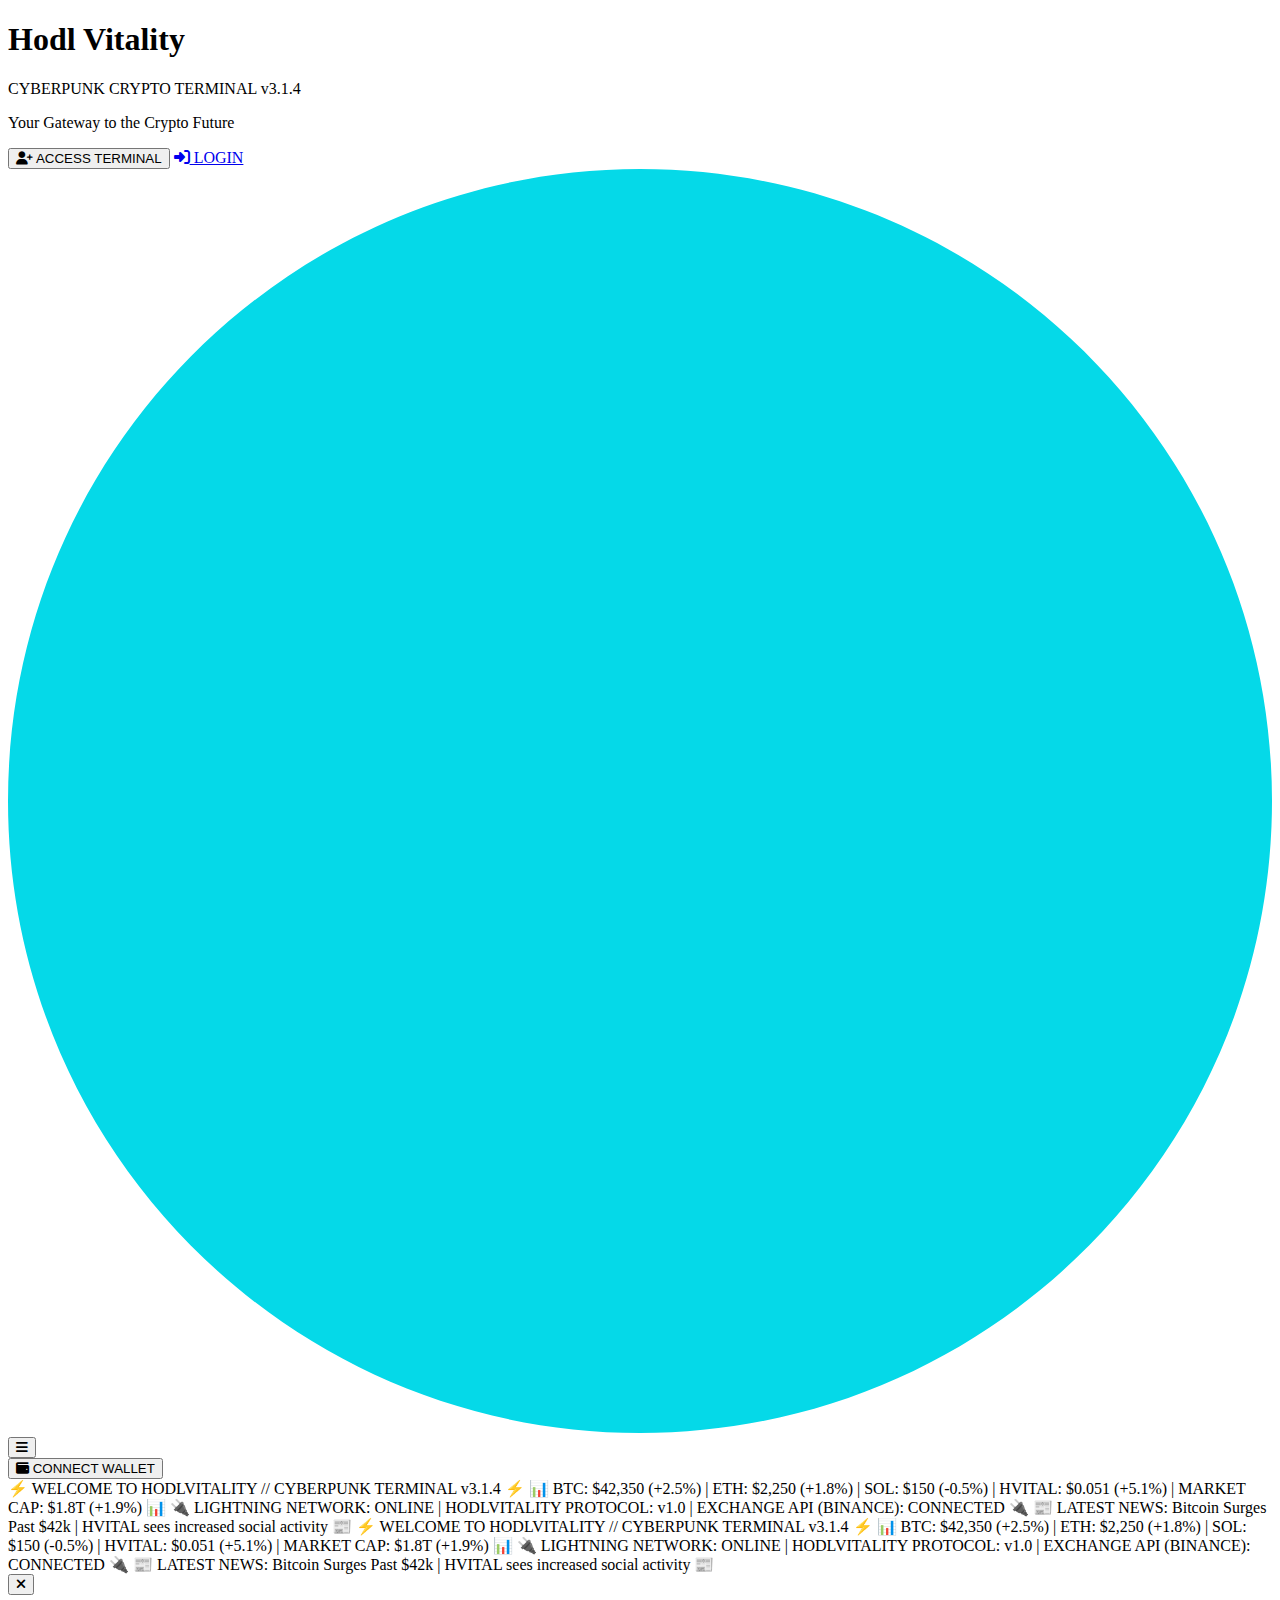
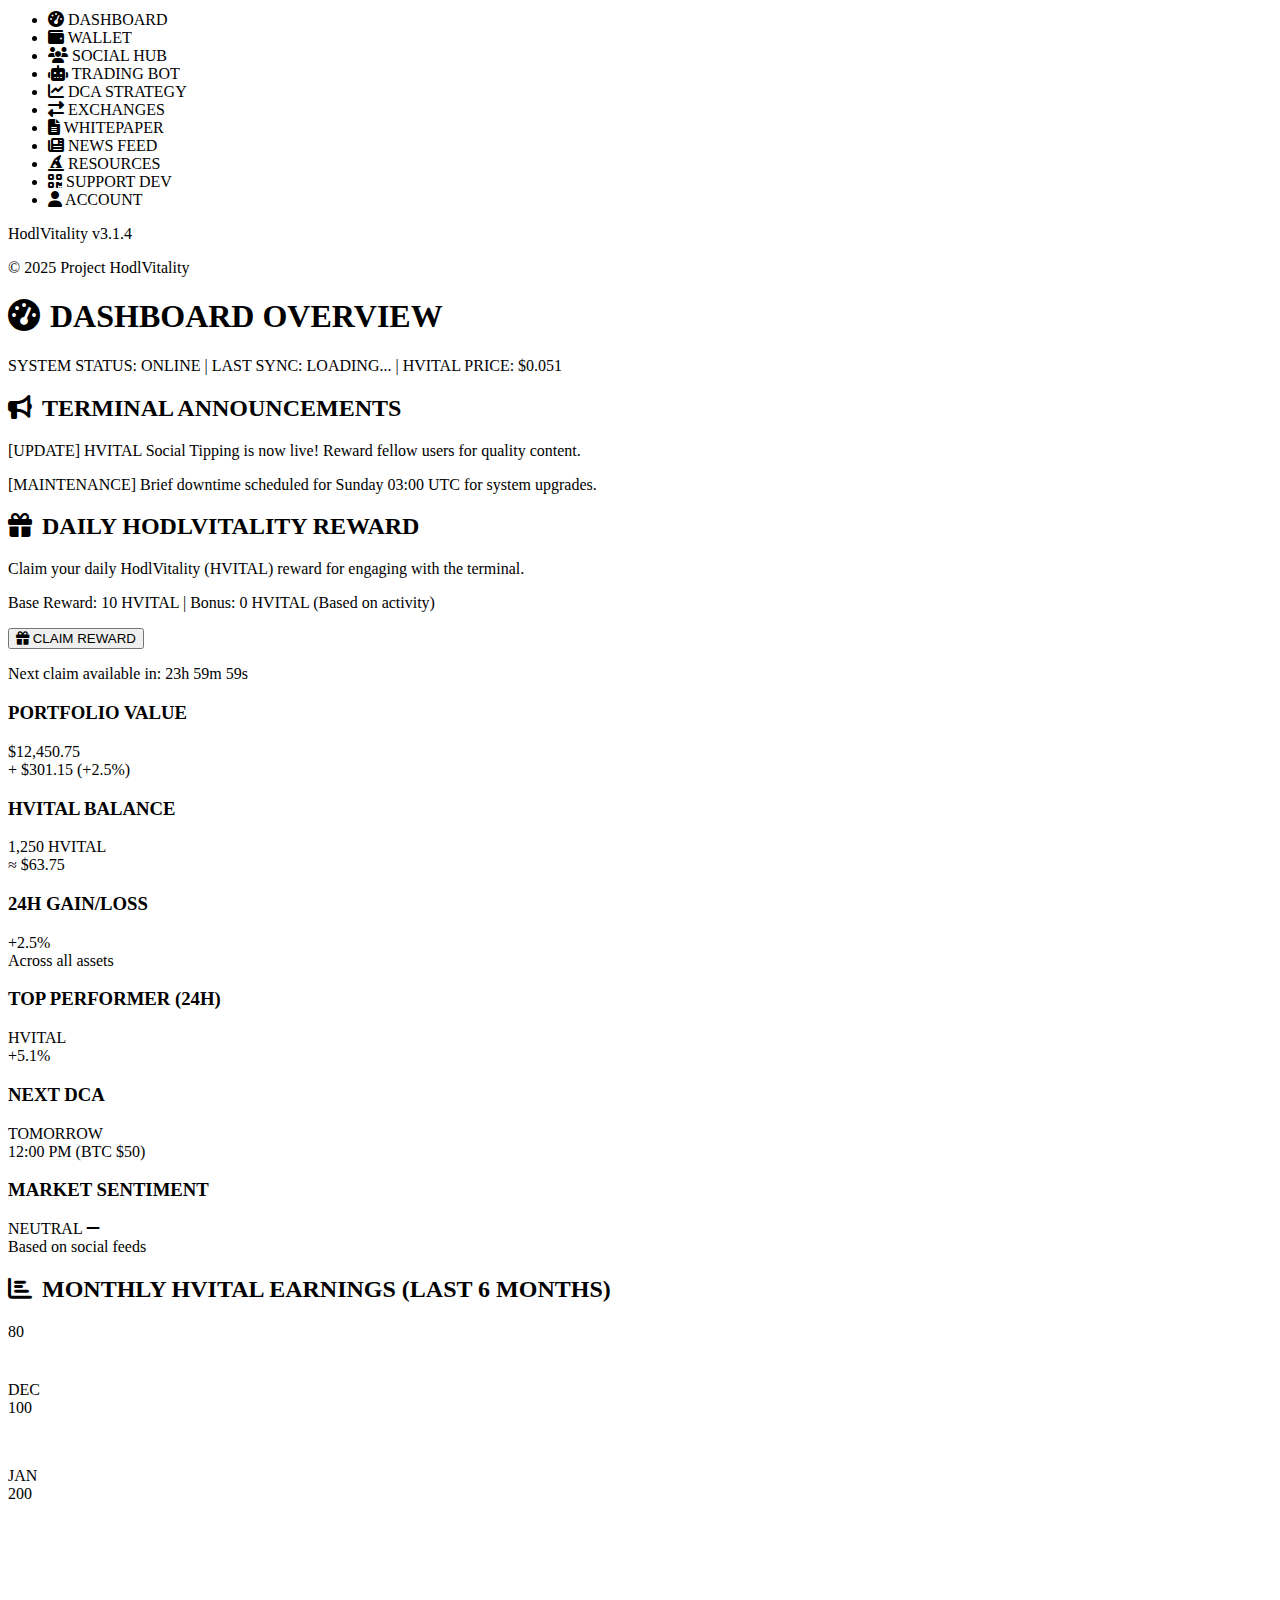
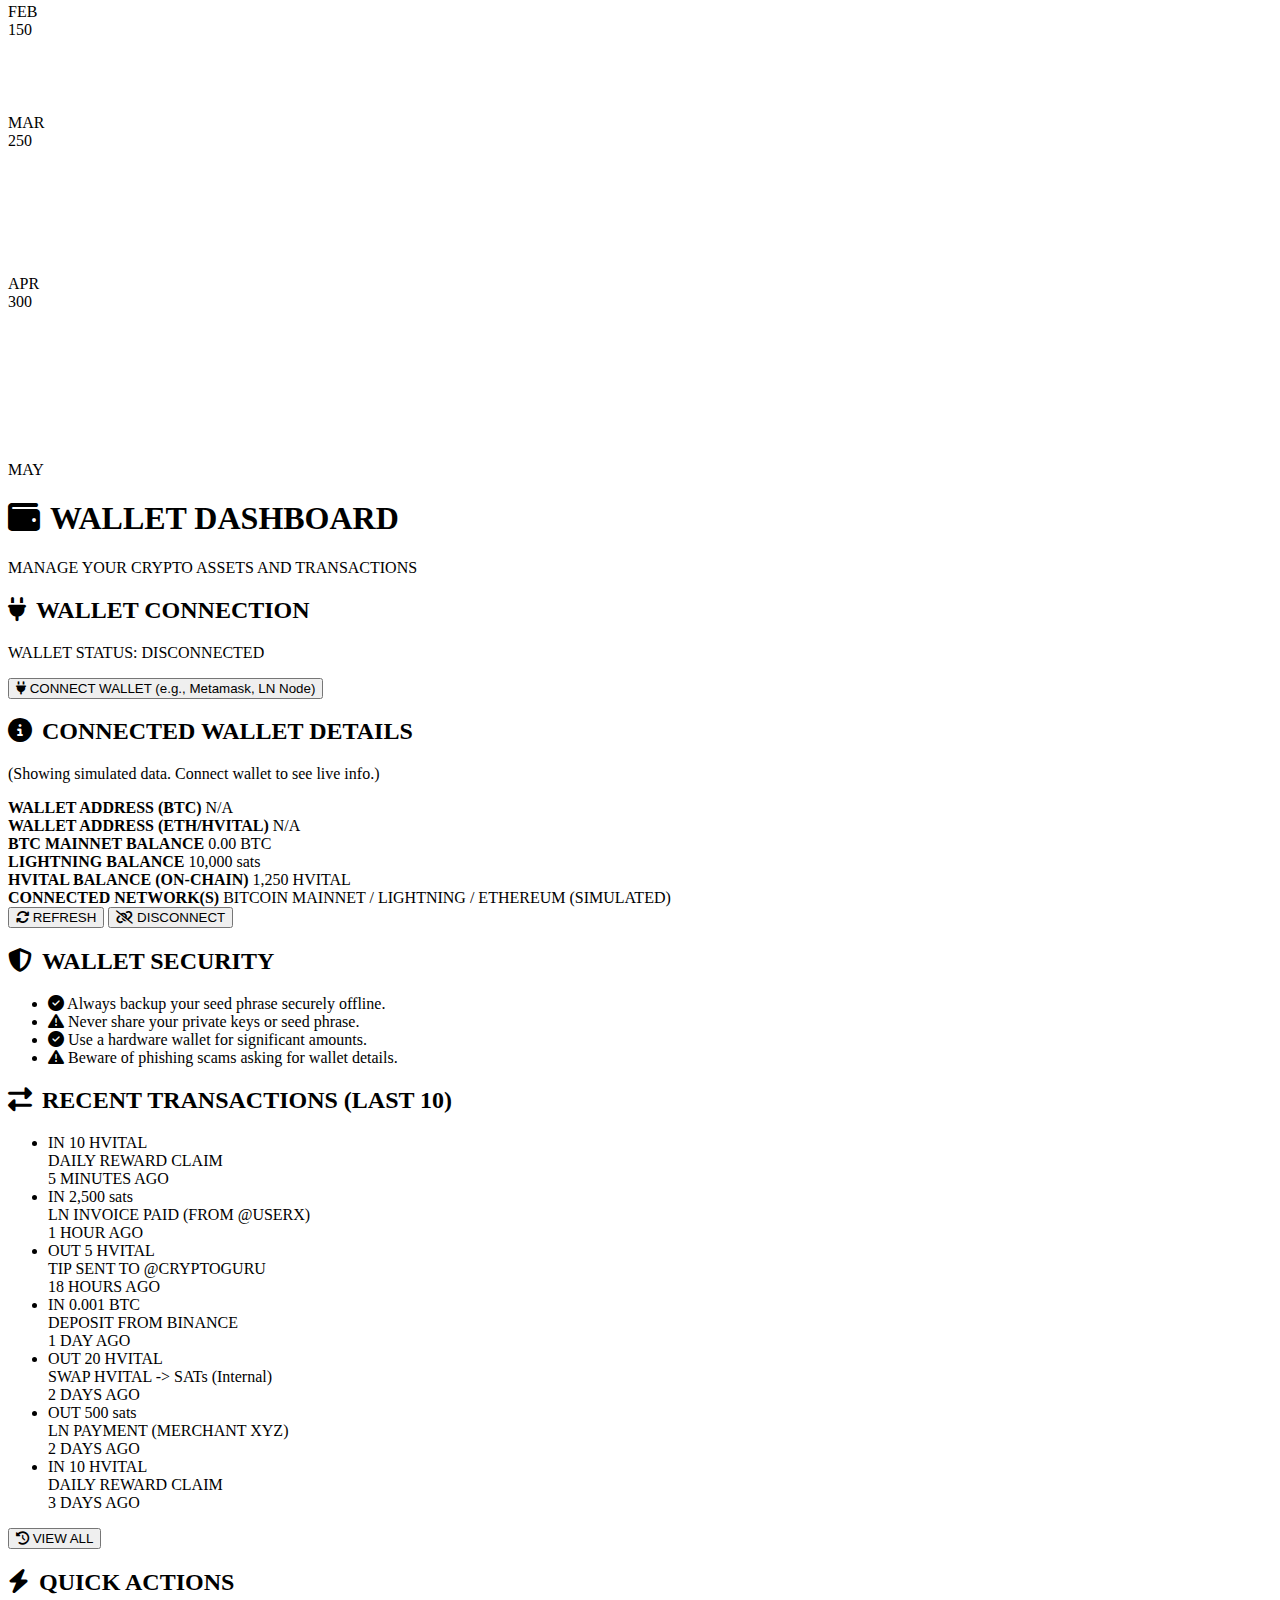
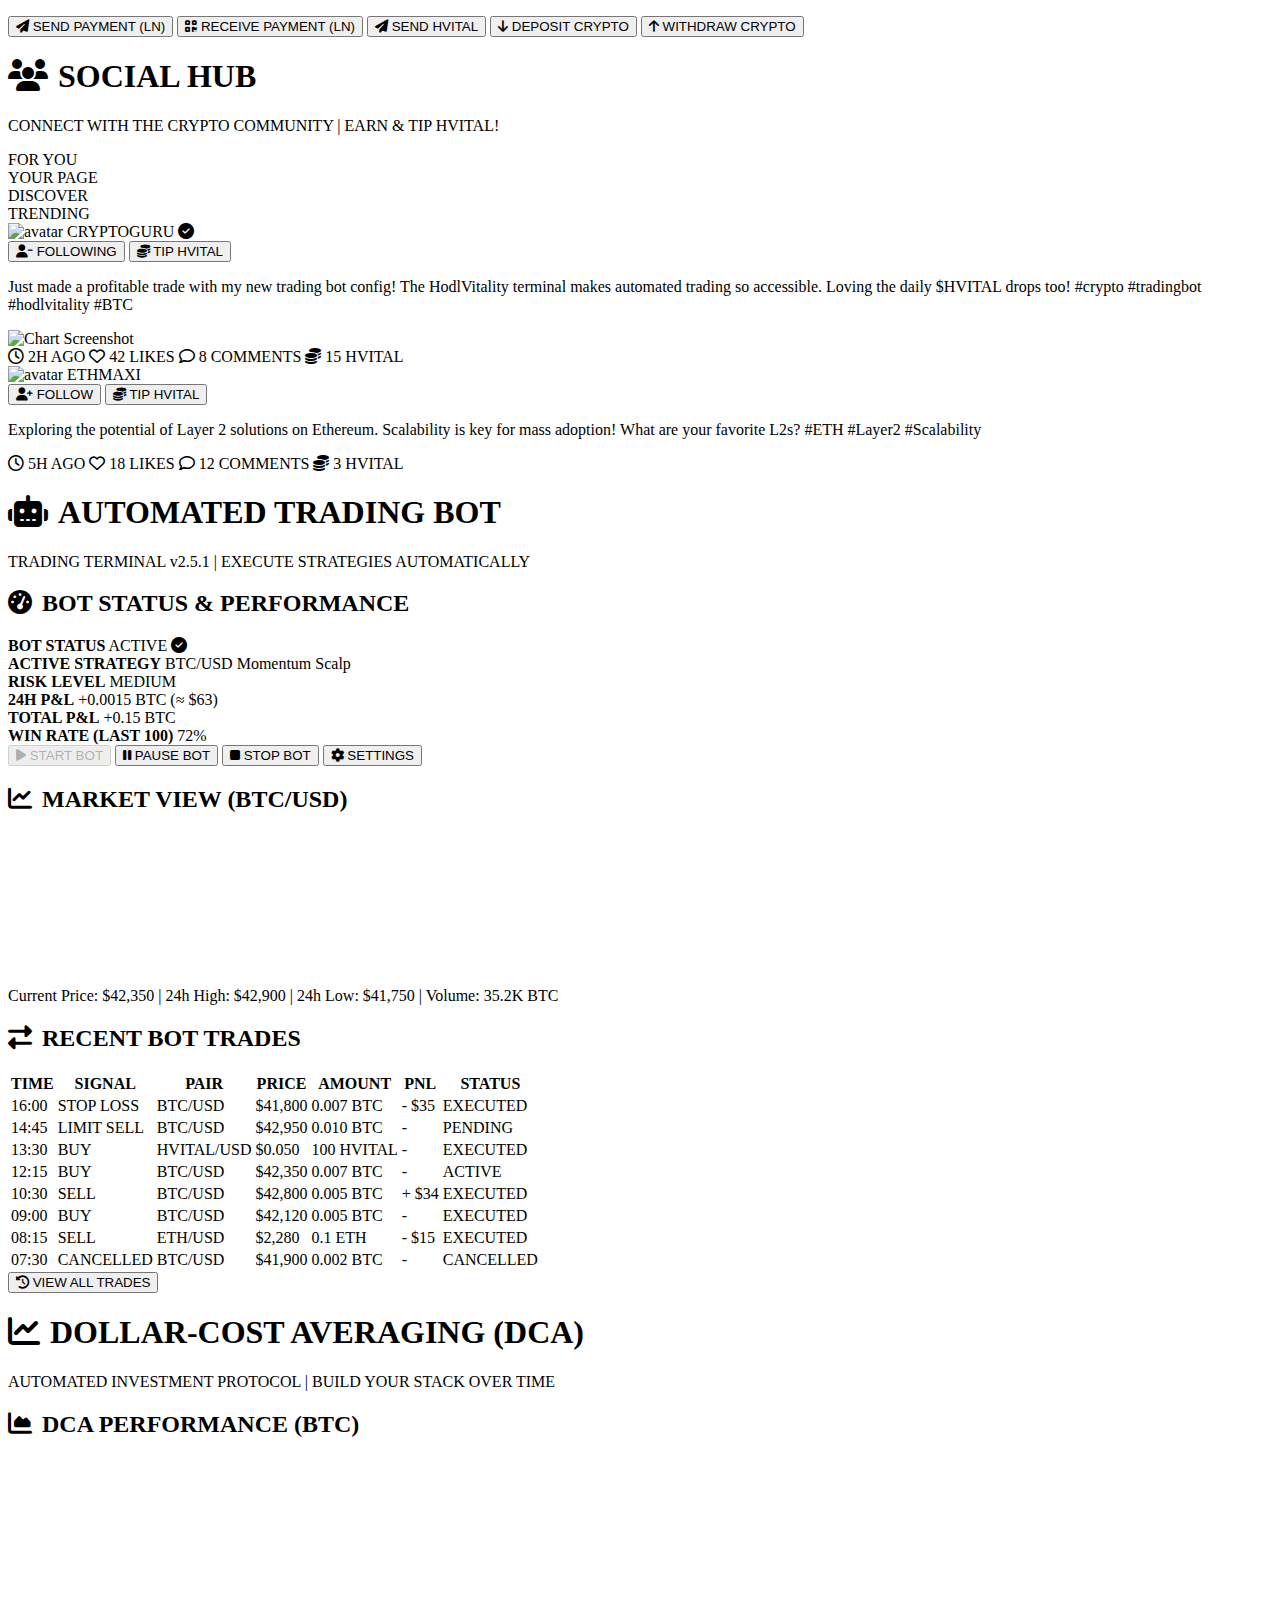
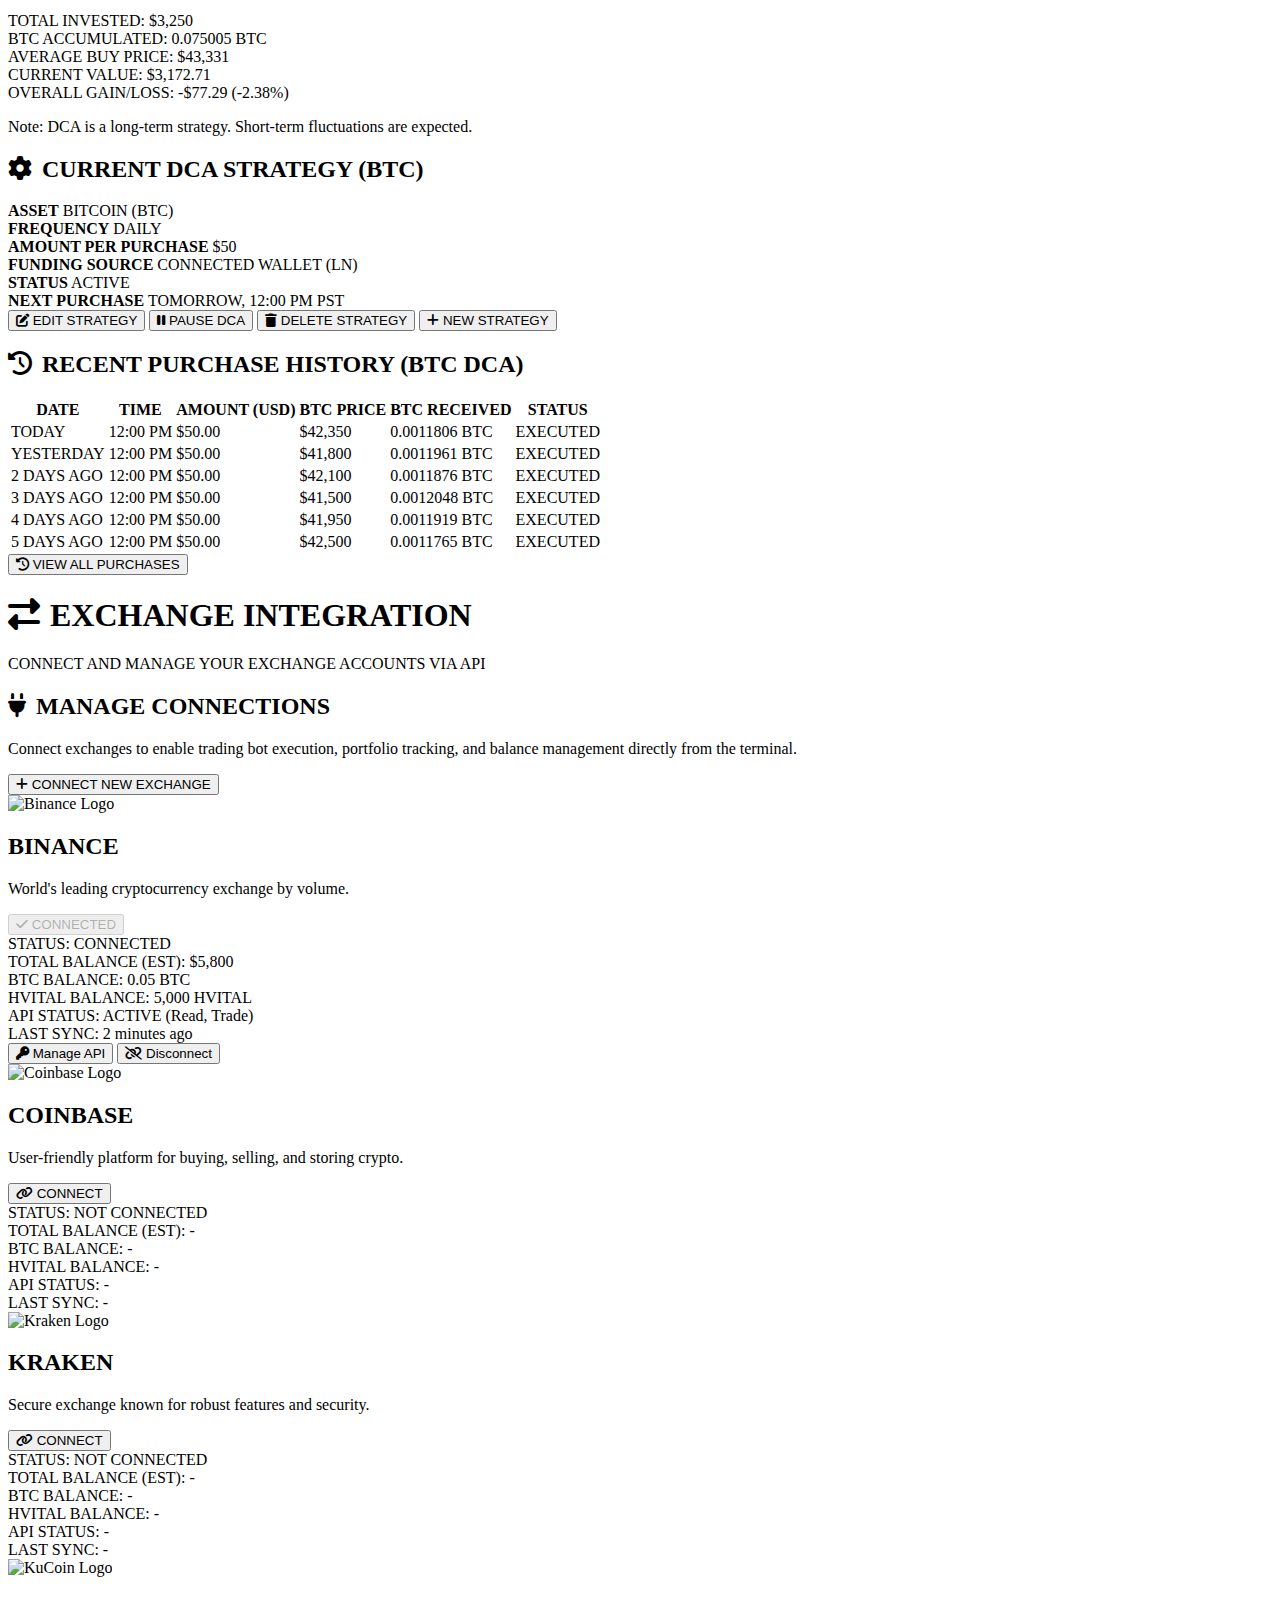
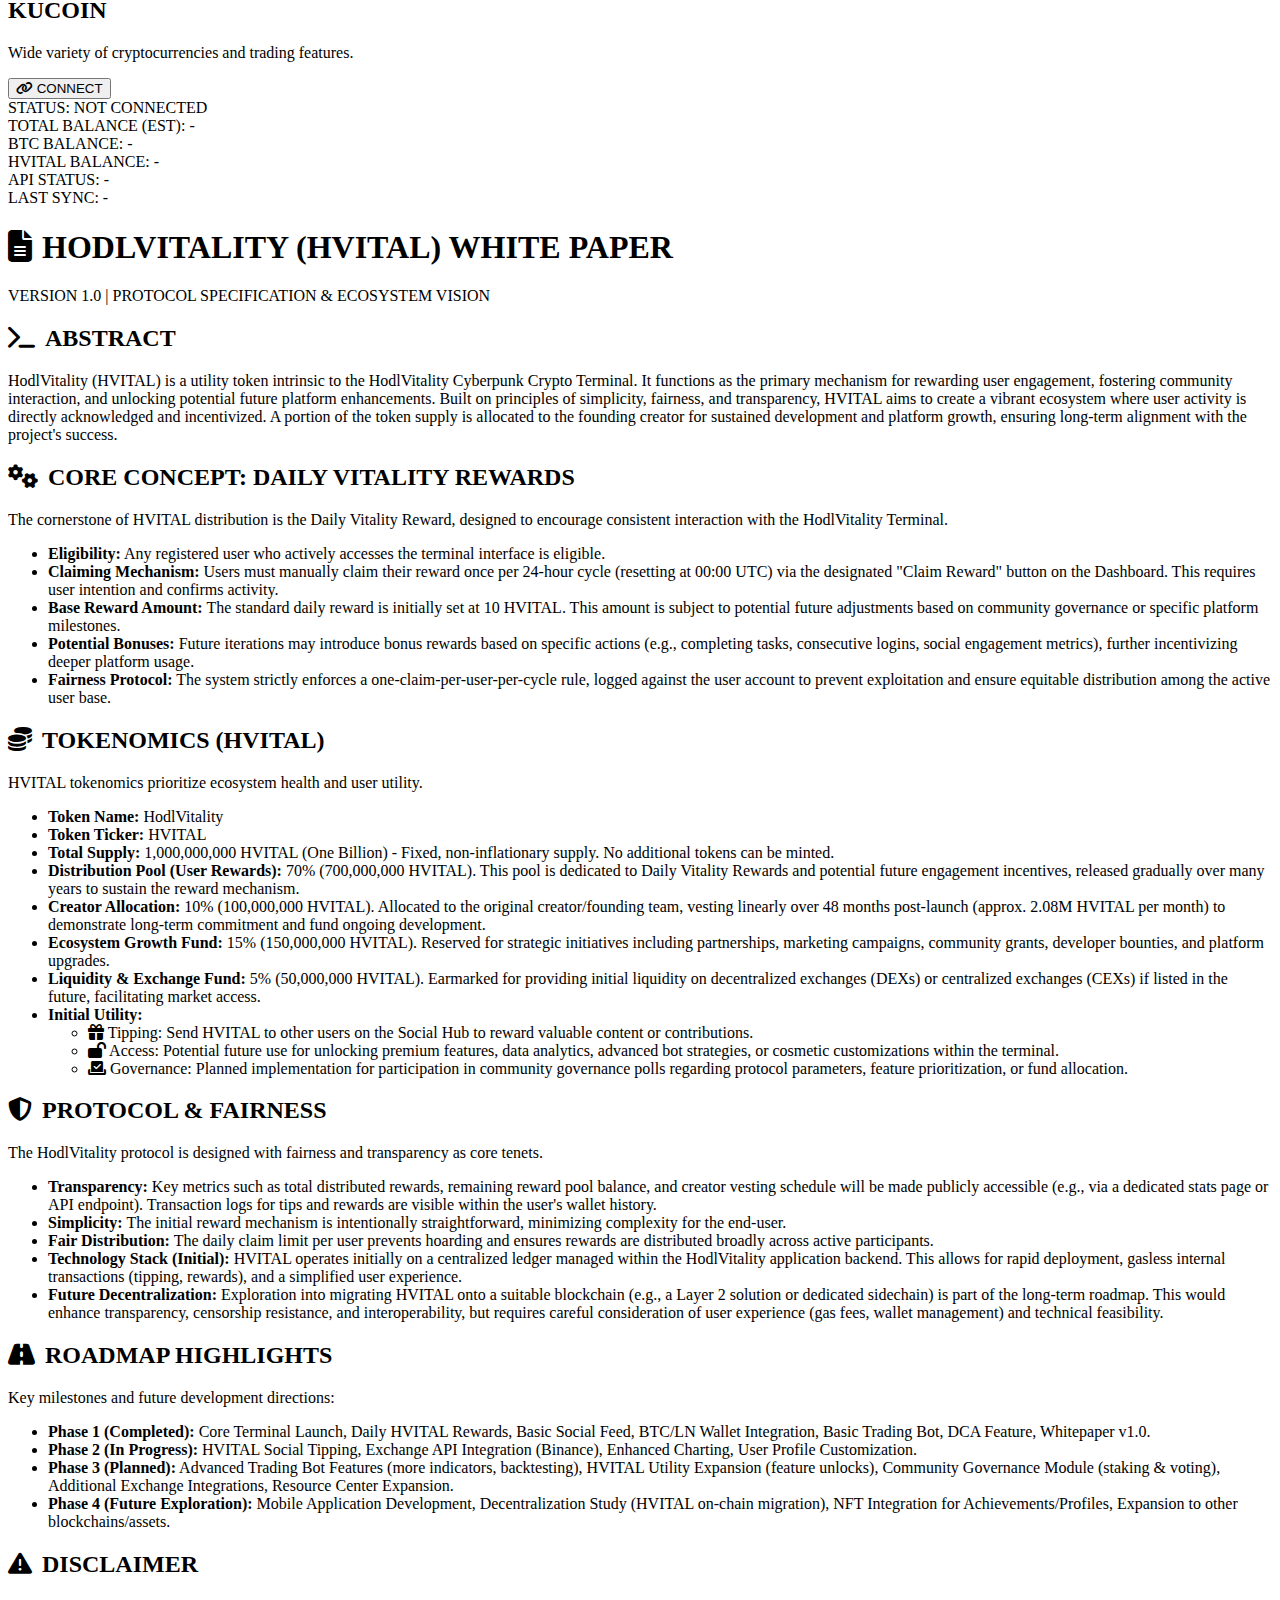
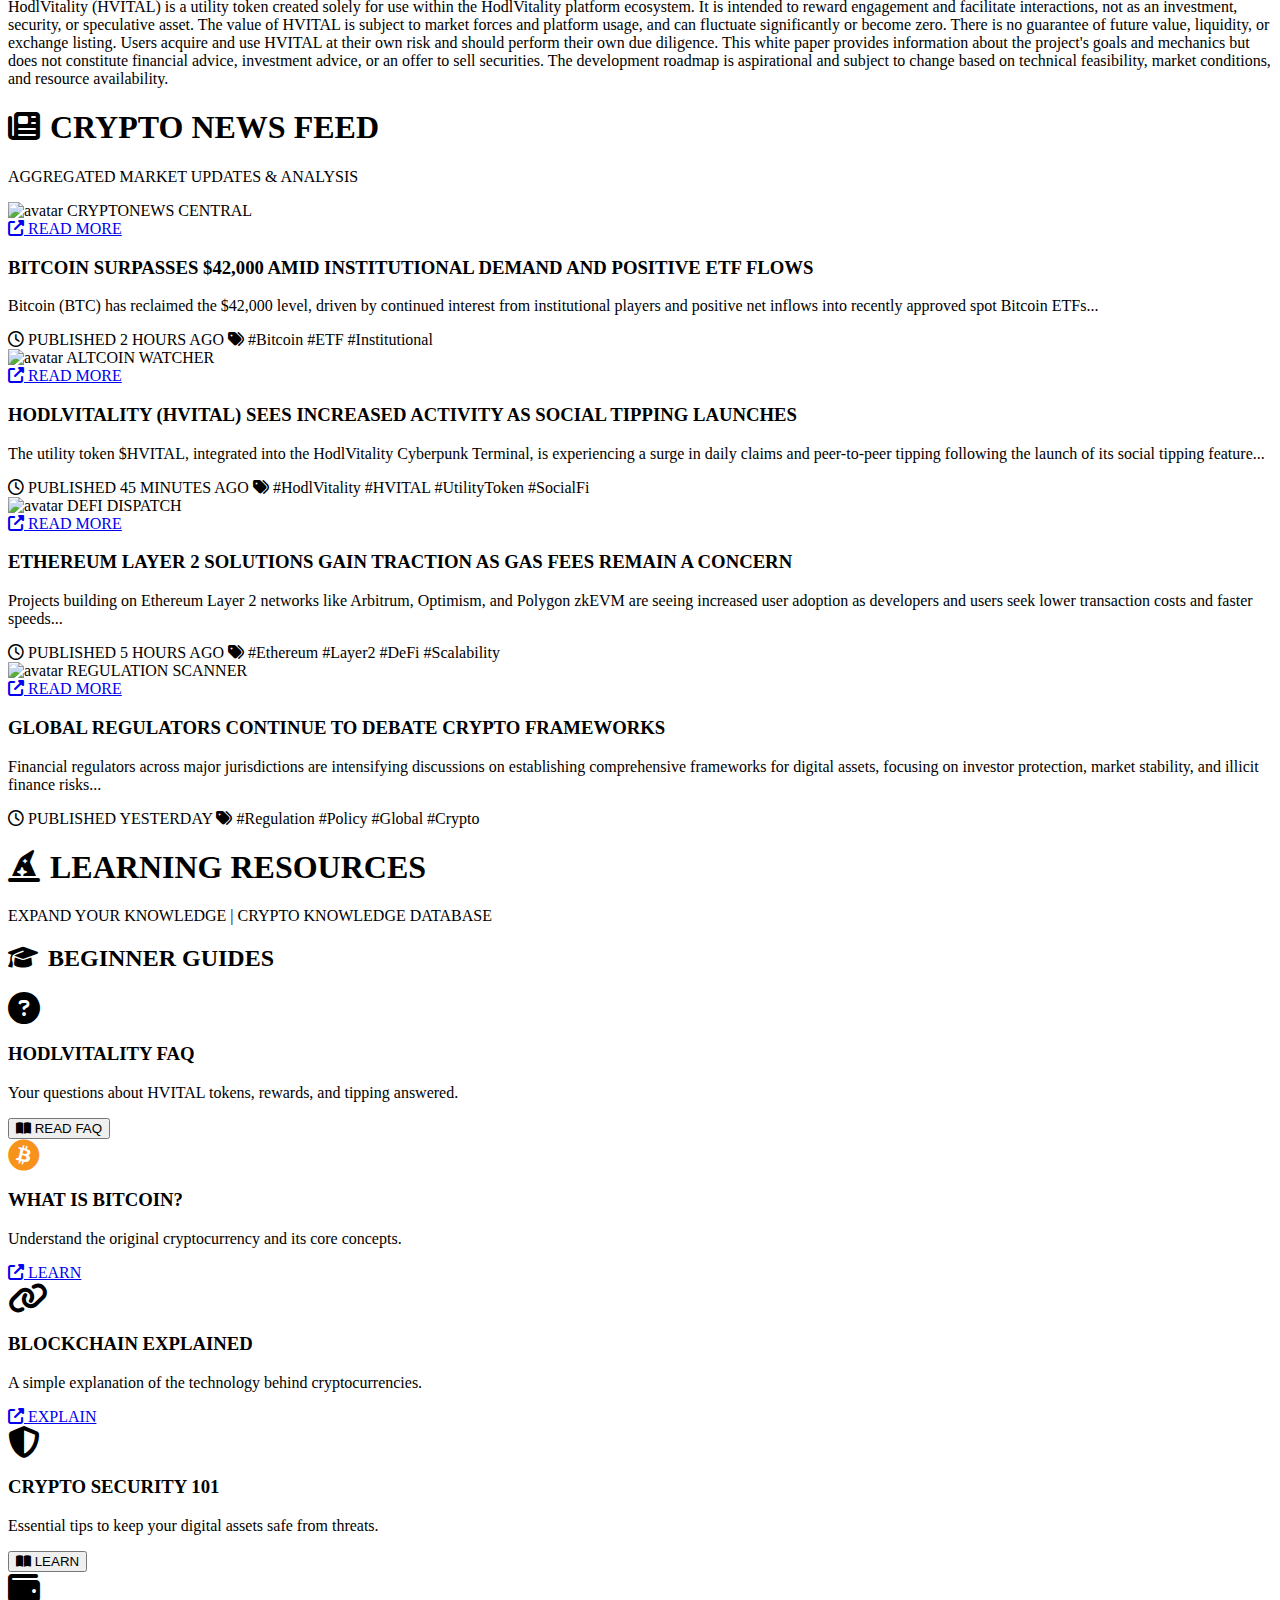
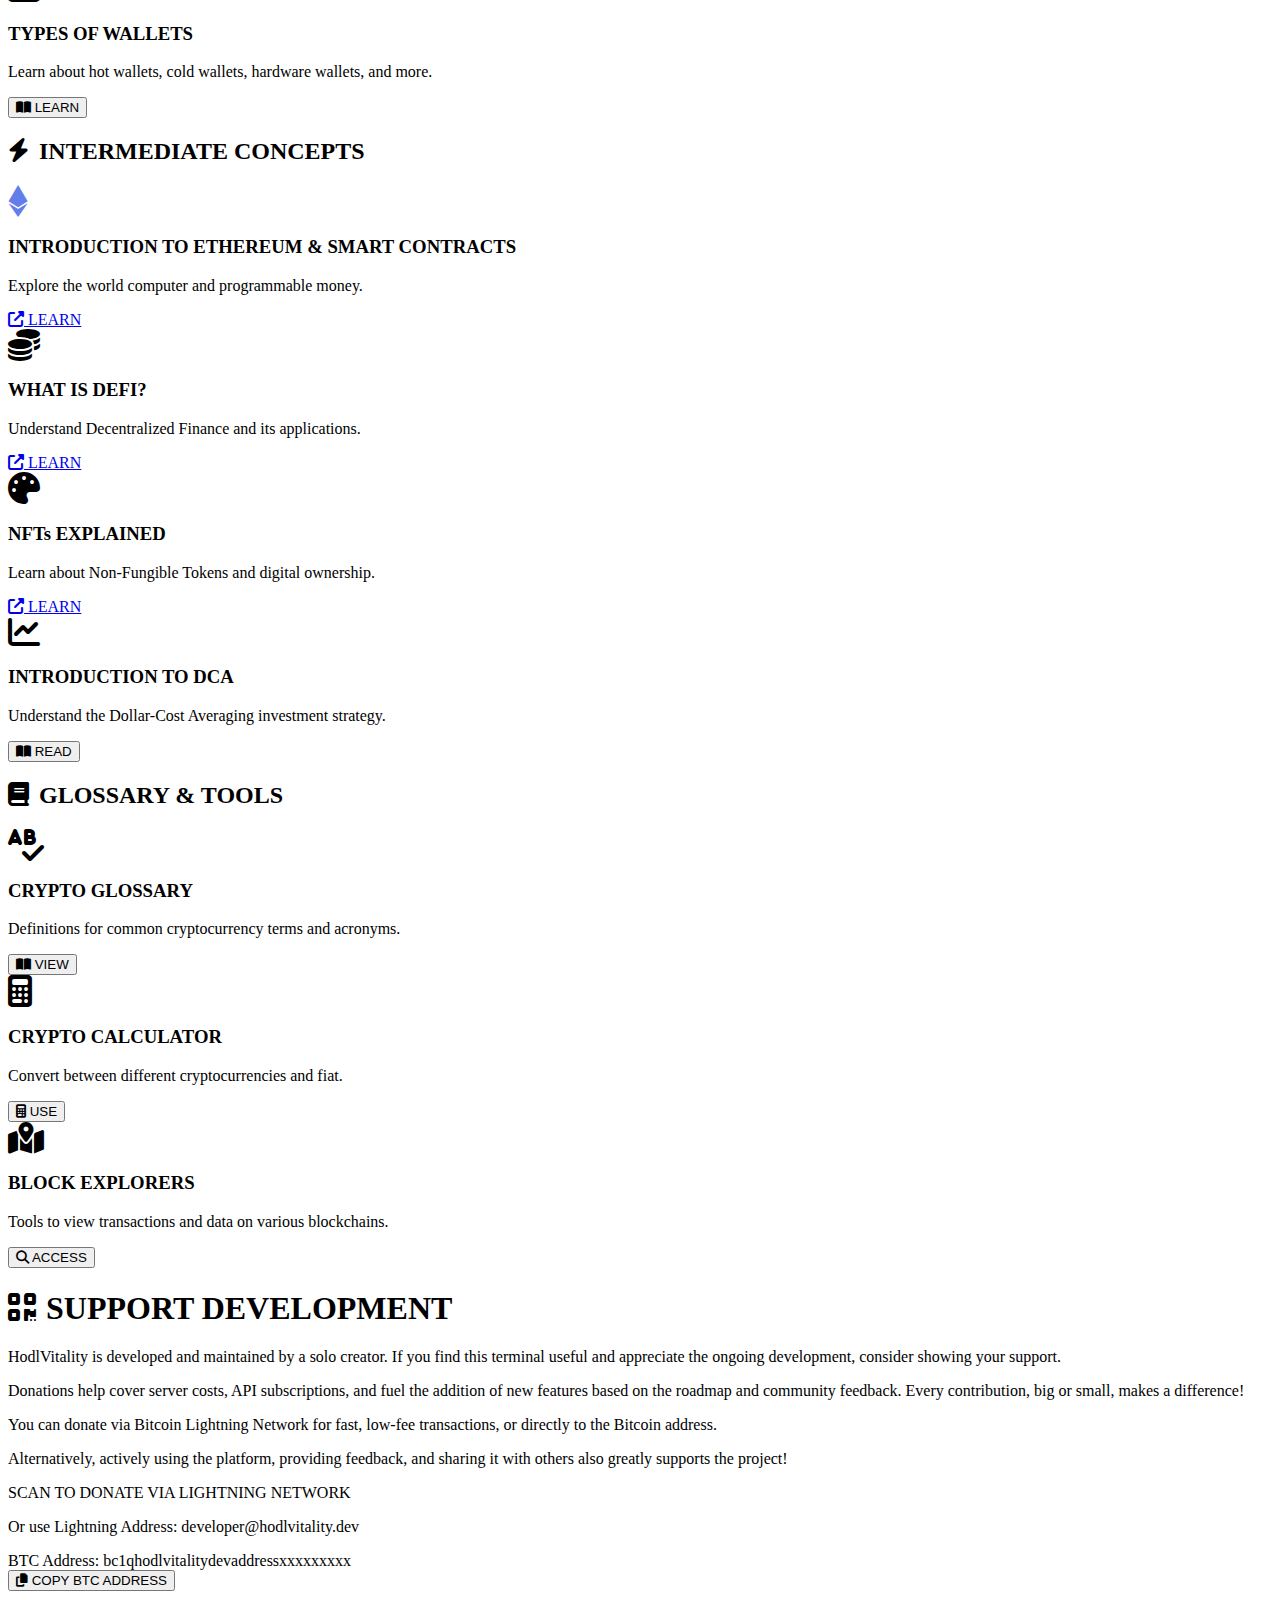
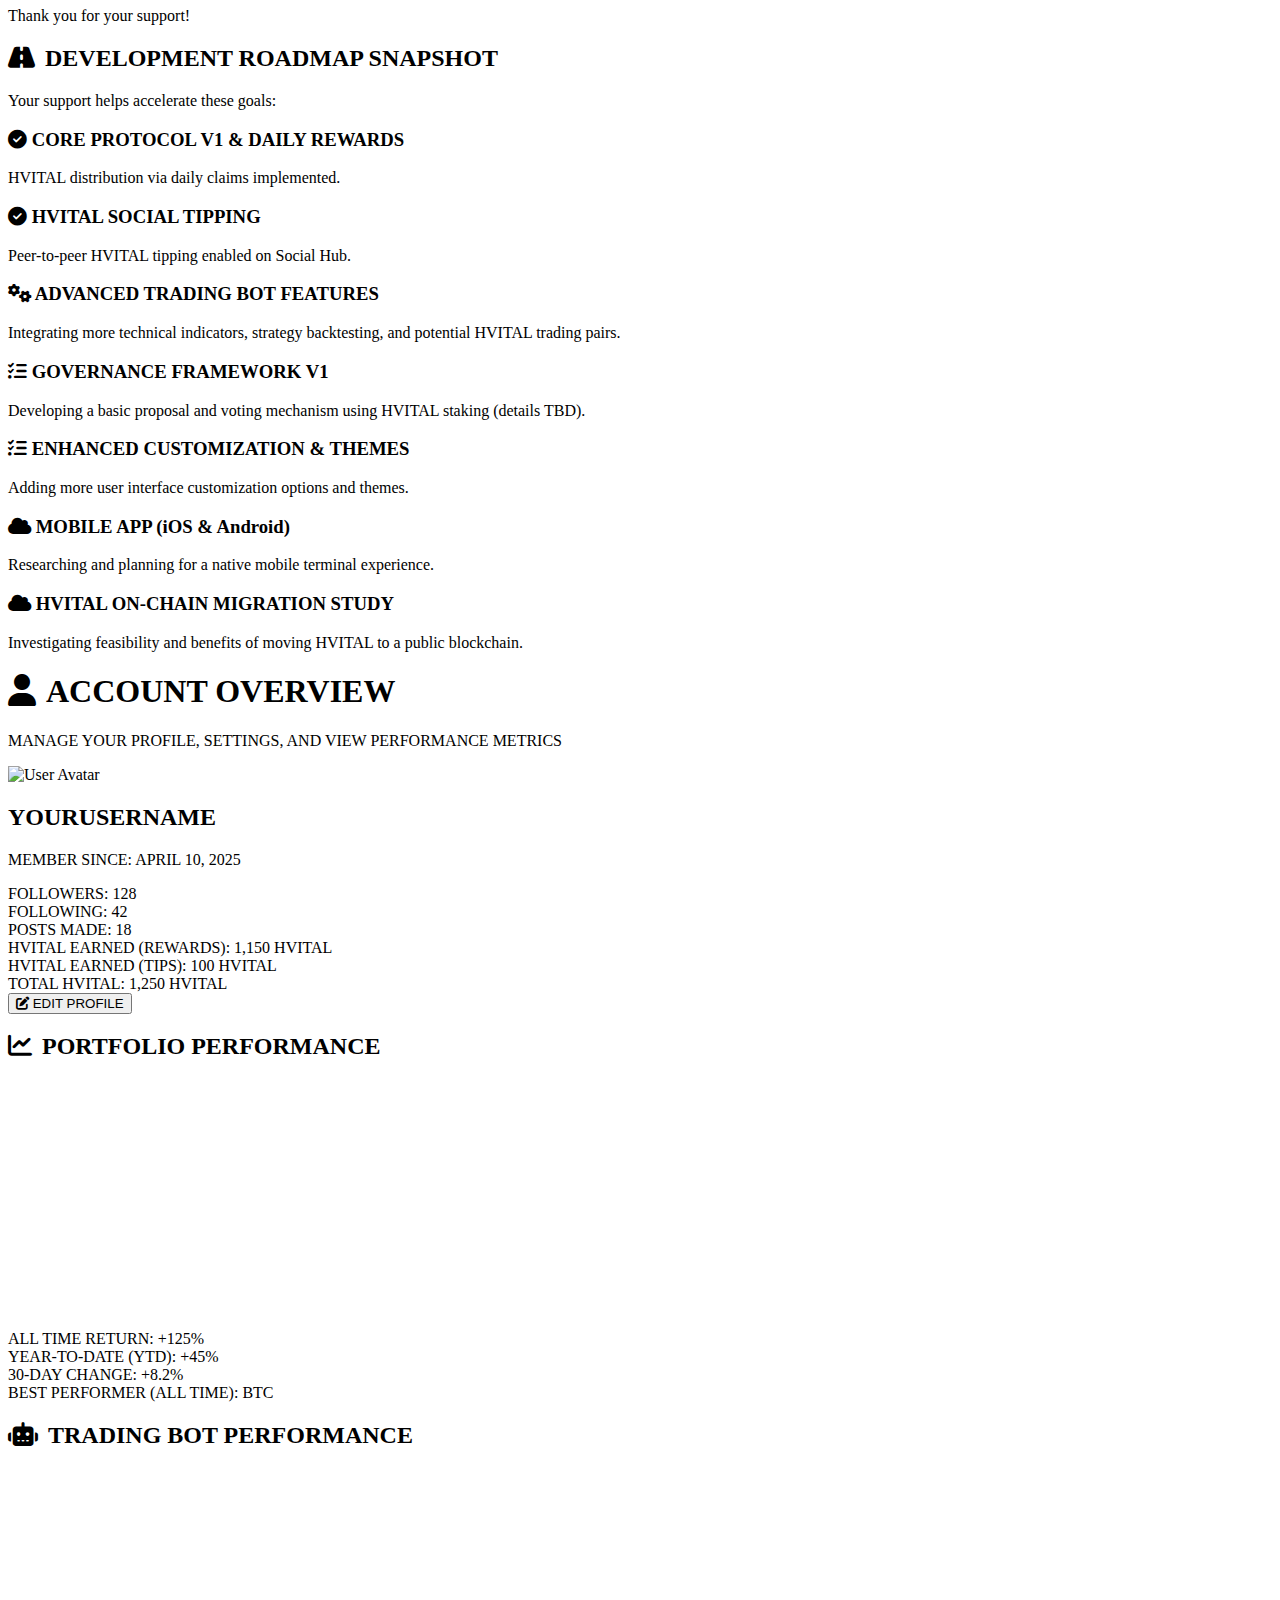
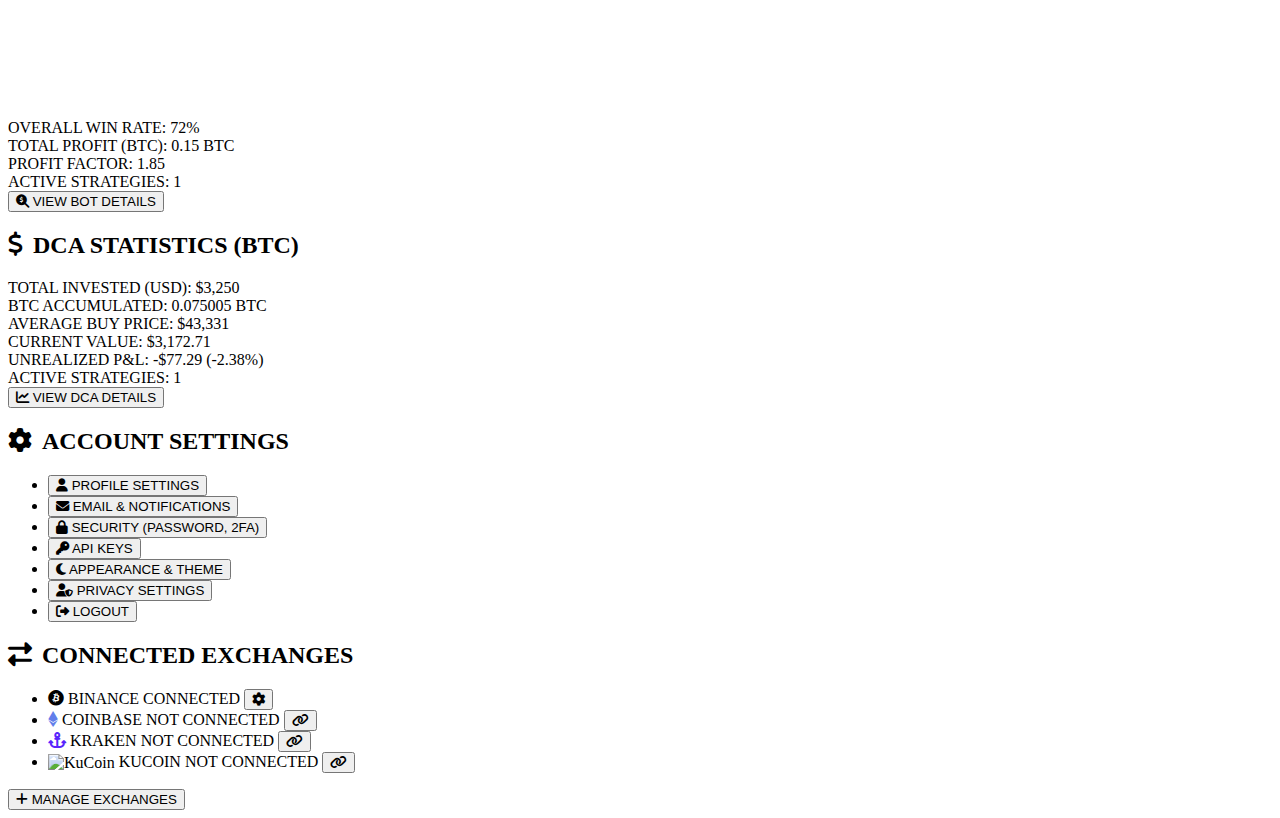
==== commit 0a05cf25: "Update index.html" ====
--- a/index.html
+++ b/index.html
@@ -6,7 +6,7 @@
   <title>HodlVitality - Cyberpunk Crypto Terminal</title>
   <link href="https://fonts.googleapis.com/css2?family=Share+Tech+Mono&family=Orbitron:wght@400;500;700&family=Press+Start+2P&display=swap" rel="stylesheet" />
   <link rel="stylesheet" href="https://cdnjs.cloudflare.com/ajax/libs/font-awesome/6.4.0/css/all.min.css" />
-  <link rel="stylesheet" href="styles.css" /> 
+  <link rel="stylesheet" href="style.css" />
   <script src="https://cdn.jsdelivr.net/npm/chart.js"></script>
   <script src="https://cdnjs.cloudflare.com/ajax/libs/qrcodejs/1.0.0/qrcode.min.js"></script>
   <script src="script.js"></script>
@@ -16,6 +16,7 @@
       <div class="splash-container">
         <h1 class="title glitch">Hodl Vitality</h1>
         <p>CYBERPUNK CRYPTO TERMINAL v3.1.4</p>
+        <p class="text-secondary mt-10">Your Gateway to the Crypto Future</p>
         <div class="button-container">
           <button class="btn btn-primary create-account pulse" onclick="accessTerminal()">
             <i class="fas fa-user-plus"></i> ACCESS TERMINAL
@@ -31,25 +32,29 @@
       <div class="header">
         <div class="logo">
           <img src="[data-uri]" alt="HodlVitality Logo" class="logo-image">
+          <span class="logo-text"></span>
         </div>
         <button id="hamburgerMenu" class="hamburger">
           <i class="fa-solid fa-bars"></i>
         </button>
         <div class="header-right">
-          <button id="connectWalletHeader" class="btn btn-sm">
-            <i class="fas fa-wallet"></i> CONNECT WALLET
-          </button>
+            <span class="system-time" id="systemTimeDisplay"></span>
+           <button id="connectWalletHeader" class="btn btn-sm">
+             <i class="fas fa-wallet"></i> CONNECT WALLET
+           </button>
         </div>
       </div>
 
       <div class="marquee">
         <div class="marquee-inner">
-           <span>⚡ WELCOME TO HODLVITALITY CYBERPUNK TERMINAL ⚡</span>
-           <span>📊 BTC: $42,350 (+2.5%) | ETH: $2,250 (+1.8%) | HVITAL: $0.05 (+5.1%) 📊</span>
-           <span>🔌 LIGHTNING NETWORK INTEGRATION: ONLINE | HODLVITALITY PROTOCOL: v1.0 🔌</span>
-           <span>⚡ WELCOME TO HODLVITALITY CYBERPUNK TERMINAL ⚡</span>
-           <span>📊 BTC: $42,350 (+2.5%) | ETH: $2,250 (+1.8%) | HVITAL: $0.05 (+5.1%) 📊</span>
-           <span>🔌 LIGHTNING NETWORK INTEGRATION: ONLINE | HODLVITALITY PROTOCOL: v1.0 🔌</span>
+           <span>⚡ WELCOME TO HODLVITALITY // CYBERPUNK TERMINAL v3.1.4 ⚡</span>
+           <span>📊 BTC: $42,350 (+2.5%) | ETH: $2,250 (+1.8%) | SOL: $150 (-0.5%) | HVITAL: $0.051 (+5.1%) | MARKET CAP: $1.8T (+1.9%) 📊</span>
+           <span>🔌 LIGHTNING NETWORK: ONLINE | HODLVITALITY PROTOCOL: v1.0 | EXCHANGE API (BINANCE): CONNECTED 🔌</span>
+           <span>📰 LATEST NEWS: Bitcoin Surges Past $42k | HVITAL sees increased social activity 📰</span>
+           <span>⚡ WELCOME TO HODLVITALITY // CYBERPUNK TERMINAL v3.1.4 ⚡</span>
+           <span>📊 BTC: $42,350 (+2.5%) | ETH: $2,250 (+1.8%) | SOL: $150 (-0.5%) | HVITAL: $0.051 (+5.1%) | MARKET CAP: $1.8T (+1.9%) 📊</span>
+           <span>🔌 LIGHTNING NETWORK: ONLINE | HODLVITALITY PROTOCOL: v1.0 | EXCHANGE API (BINANCE): CONNECTED 🔌</span>
+           <span>📰 LATEST NEWS: Bitcoin Surges Past $42k | HVITAL sees increased social activity 📰</span>
         </div>
       </div>
 
@@ -60,76 +65,107 @@
         <ul>
           <li class="active" data-target="dashboard"><i class="fa-solid fa-gauge-high"></i> DASHBOARD</li>
           <li data-target="wallet"><i class="fa-solid fa-wallet"></i> WALLET</li>
-          <li data-target="social"><i class="fa-solid fa-users"></i> SOCIAL</li>
+          <li data-target="social"><i class="fa-solid fa-users"></i> SOCIAL HUB</li>
           <li data-target="trading"><i class="fa-solid fa-robot"></i> TRADING BOT</li>
-          <li data-target="dca"><i class="fa-solid fa-chart-line"></i> DCA</li>
+          <li data-target="dca"><i class="fa-solid fa-chart-line"></i> DCA STRATEGY</li>
           <li data-target="exchanges"><i class="fa-solid fa-exchange-alt"></i> EXCHANGES</li>
-          <li data-target="whitepaper"><i class="fa-solid fa-file-alt"></i> WHITE PAPER</li> <li data-target="news"><i class="fa-solid fa-newspaper"></i> NEWS</li>
+          <li data-target="whitepaper"><i class="fa-solid fa-file-alt"></i> WHITEPAPER</li>
+          <li data-target="news"><i class="fa-solid fa-newspaper"></i> NEWS FEED</li>
           <li data-target="resources"><i class="fa-solid fa-hat-wizard"></i> RESOURCES</li>
-          <li data-target="helpcreator"><i class="fa-solid fa-qrcode"></i> HELP CREATOR</li>
+          <li data-target="helpcreator"><i class="fa-solid fa-qrcode"></i> SUPPORT DEV</li>
           <li data-target="account"><i class="fa-solid fa-user"></i> ACCOUNT</li>
         </ul>
+        <div class="sidebar-footer">
+          <p>HodlVitality v3.1.4</p>
+          <p>&copy; 2025 Project HodlVitality</p>
+        </div>
       </div>
 
       <div id="overlay"></div>
 
       <div class="main-content">
         <div id="dashboard" class="tab-content active">
-          <h1>DASHBOARD</h1>
-          <p class="mb-30">SYSTEM STATUS: ONLINE | LAST SYNC: <span id="syncTime"></span> | HODLVITALITY PRICE: $0.051</p>
-
-          <div class="cyber-panel">
+          <h1><i class="fa-solid fa-gauge-high" style="margin-right: 10px;"></i>DASHBOARD OVERVIEW</h1>
+          <p class="mb-30">SYSTEM STATUS: <span class="text-success">ONLINE</span> | LAST SYNC: <span id="syncTime">LOADING...</span> | HVITAL PRICE: <span class="text-primary">$0.051</span></p>
+
+          <div class="cyber-panel mb-30">
+            <h2><i class="fas fa-bullhorn" style="margin-right: 10px;"></i>TERMINAL ANNOUNCEMENTS</h2>
+            <p> <span class="text-primary">[UPDATE]</span> HVITAL Social Tipping is now live! Reward fellow users for quality content. </p>
+            <p> <span class="text-warning">[MAINTENANCE]</span> Brief downtime scheduled for Sunday 03:00 UTC for system upgrades. </p>
+          </div>
+
+          <div class="cyber-panel mb-30">
             <h2><i class="fas fa-gift" style="margin-right: 10px;"></i>DAILY HODLVITALITY REWARD</h2>
             <p>Claim your daily HodlVitality (HVITAL) reward for engaging with the terminal.</p>
-            <p>Estimated Reward: <span id="dailyRewardAmount">10 HVITAL</span></p>
+            <p>Base Reward: <span id="dailyRewardAmount">10 HVITAL</span> | Bonus: <span id="dailyRewardBonus">0 HVITAL</span> (Based on activity)</p>
             <button id="dailyRewardButton" class="btn btn-primary mt-20 pulse">
               <i class="fas fa-gift"></i> CLAIM REWARD
             </button>
+             <p class="text-secondary mt-10">Next claim available in: <span id="claimTimer">23h 59m 59s</span></p>
           </div>
 
           <div class="stats-grid">
             <div class="stat-card">
               <h3>PORTFOLIO VALUE</h3>
-              <div class="stat-value text-primary">$12,450</div>
+              <div class="stat-value text-primary">$12,450.75</div>
+               <div class="stat-change text-success">+ $301.15 (+2.5%)</div>
             </div>
             <div class="stat-card">
               <h3>HVITAL BALANCE</h3>
               <div class="stat-value text-primary">1,250 HVITAL</div>
+              <div class="stat-change text-secondary">≈ $63.75</div>
             </div>
             <div class="stat-card">
-              <h3>24H CHANGE</h3>
+              <h3>24H GAIN/LOSS</h3>
               <div class="stat-value text-success">+2.5%</div>
+              <div class="stat-change text-secondary">Across all assets</div>
+            </div>
+             <div class="stat-card">
+              <h3>TOP PERFORMER (24H)</h3>
+              <div class="stat-value">HVITAL</div>
+              <div class="stat-change text-success">+5.1%</div>
             </div>
             <div class="stat-card">
               <h3>NEXT DCA</h3>
-              <div class="stat-value">12:00 PM</div>
+              <div class="stat-value">TOMORROW</div>
+              <div class="stat-change text-secondary">12:00 PM (BTC $50)</div>
+            </div>
+             <div class="stat-card">
+              <h3>MARKET SENTIMENT</h3>
+              <div class="stat-value text-warning">NEUTRAL <i class="fa-solid fa-minus"></i></div>
+               <div class="stat-change text-secondary">Based on social feeds</div>
             </div>
           </div>
 
           <div class="cyber-panel">
-            <h2><i class="fas fa-chart-bar" style="margin-right: 10px;"></i>MONTHLY HVITAL EARNINGS</h2>
+            <h2><i class="fas fa-chart-bar" style="margin-right: 10px;"></i>MONTHLY HVITAL EARNINGS (LAST 6 MONTHS)</h2>
             <div class="bars">
-              <div class="bar-container" data-tooltip="JAN: 100 HVITAL">
+              <div class="bar-container" data-tooltip="DEC '24: 80 HVITAL">
+                <span class="value">80</span>
+                <div class="bar" style="height: 40px;"></div>
+                <span class="label">DEC</span>
+              </div>
+              <div class="bar-container" data-tooltip="JAN '25: 100 HVITAL">
                 <span class="value">100</span>
                 <div class="bar" style="height: 50px;"></div>
                 <span class="label">JAN</span>
               </div>
-              <div class="bar-container" data-tooltip="FEB: 200 HVITAL">
+              <div class="bar-container" data-tooltip="FEB '25: 200 HVITAL">
                 <span class="value">200</span>
                 <div class="bar" style="height: 100px;"></div>
                 <span class="label">FEB</span>
               </div>
-              <div class="bar-container" data-tooltip="MAR: 150 HVITAL">
+              <div class="bar-container" data-tooltip="MAR '25: 150 HVITAL">
                 <span class="value">150</span>
                 <div class="bar" style="height: 75px;"></div>
                 <span class="label">MAR</span>
               </div>
-              <div class="bar-container" data-tooltip="APR: 250 HVITAL">
+              <div class="bar-container" data-tooltip="APR '25: 250 HVITAL">
                 <span class="value">250</span>
                 <div class="bar" style="height: 125px;"></div>
                 <span class="label">APR</span>
               </div>
-              <div class="bar-container" data-tooltip="MAY: 300 HVITAL">
+              <div class="bar-container" data-tooltip="MAY '25: 300 HVITAL">
                 <span class="value">300</span>
                 <div class="bar" style="height: 150px;"></div>
                 <span class="label">MAY</span>
@@ -140,14 +176,14 @@
 
         <div id="wallet" class="tab-content">
           <h1><i class="fas fa-wallet" style="margin-right: 10px;"></i>WALLET DASHBOARD</h1>
-          <p class="mb-30">CRYPTO WALLET MANAGEMENT INTERFACE</p>
-
-          <div class="cyber-panel">
+          <p class="mb-30">MANAGE YOUR CRYPTO ASSETS AND TRANSACTIONS</p>
+
+          <div class="cyber-panel mb-30">
             <h2><i class="fas fa-plug" style="margin-right: 10px;"></i>WALLET CONNECTION</h2>
-            <p id="walletStatus">WALLET STATUS: DISCONNECTED</p>
+            <p id="walletStatus">WALLET STATUS: <span class="text-error">DISCONNECTED</span></p>
             <div class="wallet-actions">
               <button id="connectWalletTab" class="btn">
-                <i class="fas fa-plug"></i> CONNECT WALLET
+                <i class="fas fa-plug"></i> CONNECT WALLET (e.g., Metamask, LN Node)
               </button>
               <button id="copyAddress" class="btn" style="display: none;" data-tooltip="COPY WALLET ADDRESS">
                 <i class="fas fa-copy"></i> COPY ADDRESS
@@ -155,52 +191,92 @@
             </div>
           </div>
 
-          <div class="cyber-panel">
-            <h2><i class="fas fa-info-circle" style="margin-right: 10px;"></i>WALLET DETAILS</h2>
+          <div class="cyber-panel mb-30">
+            <h2><i class="fas fa-info-circle" style="margin-right: 10px;"></i>CONNECTED WALLET DETAILS</h2>
+             <p class="text-secondary mb-10">(Showing simulated data. Connect wallet to see live info.)</p>
             <div class="wallet-info">
               <div class="wallet-info-item">
-                <strong>WALLET ADDRESS</strong>
+                <strong>WALLET ADDRESS (BTC)</strong>
                 <span id="walletAddress">N/A</span>
               </div>
+               <div class="wallet-info-item">
+                <strong>WALLET ADDRESS (ETH/HVITAL)</strong>
+                <span id="ethWalletAddress">N/A</span>
+              </div>
               <div class="wallet-info-item">
-                <strong>LN BALANCE</strong>
-                <span id="walletBalance">0 sats</span>
+                <strong>BTC MAINNET BALANCE</strong>
+                <span id="btcBalance">0.00 BTC</span>
+              </div>
+              <div class="wallet-info-item">
+                <strong>LIGHTNING BALANCE</strong>
+                <span id="walletBalance">10,000 sats</span>
               </div>
                <div class="wallet-info-item">
-                <strong>HVITAL BALANCE</strong>
+                <strong>HVITAL BALANCE (ON-CHAIN)</strong>
                 <span id="hvitalBalanceWallet">1,250 HVITAL</span>
               </div>
               <div class="wallet-info-item">
-                <strong>NETWORK</strong>
-                <span>BITCOIN MAINNET / LIGHTNING</span>
-              </div>
-            </div>
-          </div>
-
-          <div class="cyber-panel">
-            <h2><i class="fas fa-exchange-alt" style="margin-right: 10px;"></i>RECENT TRANSACTIONS</h2>
+                <strong>CONNECTED NETWORK(S)</strong>
+                <span>BITCOIN MAINNET / LIGHTNING / ETHEREUM (SIMULATED)</span>
+              </div>
+            </div>
+             <div class="wallet-actions mt-20">
+                 <button class="btn btn-sm" data-tooltip="REFRESH WALLET BALANCES"><i class="fas fa-sync"></i> REFRESH</button>
+                 <button class="btn btn-sm btn-danger" data-tooltip="DISCONNECT WALLET"><i class="fas fa-unlink"></i> DISCONNECT</button>
+             </div>
+          </div>
+
+           <div class="cyber-panel mb-30">
+            <h2><i class="fas fa-shield-alt" style="margin-right: 10px;"></i>WALLET SECURITY</h2>
+             <ul class="security-tips">
+               <li><i class="fas fa-check-circle text-success"></i> Always backup your seed phrase securely offline.</li>
+               <li><i class="fas fa-exclamation-triangle text-warning"></i> Never share your private keys or seed phrase.</li>
+               <li><i class="fas fa-check-circle text-success"></i> Use a hardware wallet for significant amounts.</li>
+               <li><i class="fas fa-exclamation-triangle text-warning"></i> Beware of phishing scams asking for wallet details.</li>
+             </ul>
+           </div>
+
+
+          <div class="cyber-panel mb-30">
+            <h2><i class="fas fa-exchange-alt" style="margin-right: 10px;"></i>RECENT TRANSACTIONS (LAST 10)</h2>
             <ul id="transactionsList">
                <li class="transaction-item">
                  <div> <span class="transaction-type transaction-in">IN</span> <span class="text-primary">10 HVITAL</span> </div>
-                 <div> <span>DAILY REWARD</span> </div>
-                 <div> <span>JUST NOW</span> </div>
+                 <div> <span>DAILY REWARD CLAIM</span> </div>
+                 <div> <span>5 MINUTES AGO</span> </div>
               </li>
                <li class="transaction-item">
-                <div> <span class="transaction-type transaction-in">IN</span> <span>1,000 sats</span> </div>
-                 <div> <span>DEPOSIT</span> </div>
-                <div> <span>2 HOURS AGO</span> </div>
-              </li>
+                 <div> <span class="transaction-type transaction-in">IN</span> <span>2,500 sats</span> </div>
+                 <div> <span>LN INVOICE PAID (FROM @USERX)</span> </div>
+                 <div> <span>1 HOUR AGO</span> </div>
+               </li>
               <li class="transaction-item">
                  <div> <span class="transaction-type transaction-out">OUT</span> <span class="text-primary">5 HVITAL</span> </div>
-                 <div> <span>TIP @CRYPTOGURU</span> </div>
+                 <div> <span>TIP SENT TO @CRYPTOGURU</span> </div>
                  <div> <span>18 HOURS AGO</span> </div>
               </li>
               <li class="transaction-item">
-                <div> <span class="transaction-type transaction-out">OUT</span> <span>500 sats</span> </div>
-                <div> <span>PAYMENT</span> </div>
+                <div> <span class="transaction-type transaction-in">IN</span> <span>0.001 BTC</span> </div>
+                 <div> <span>DEPOSIT FROM BINANCE</span> </div>
                 <div> <span>1 DAY AGO</span> </div>
               </li>
+               <li class="transaction-item">
+                 <div> <span class="transaction-type transaction-out">OUT</span> <span class="text-primary">20 HVITAL</span> </div>
+                 <div> <span>SWAP HVITAL -> SATs (Internal)</span> </div>
+                 <div> <span>2 DAYS AGO</span> </div>
+              </li>
+              <li class="transaction-item">
+                <div> <span class="transaction-type transaction-out">OUT</span> <span>500 sats</span> </div>
+                <div> <span>LN PAYMENT (MERCHANT XYZ)</span> </div>
+                <div> <span>2 DAYS AGO</span> </div>
+              </li>
+               <li class="transaction-item">
+                 <div> <span class="transaction-type transaction-in">IN</span> <span class="text-primary">10 HVITAL</span> </div>
+                 <div> <span>DAILY REWARD CLAIM</span> </div>
+                 <div> <span>3 DAYS AGO</span> </div>
+              </li>
             </ul>
+            <button class="btn btn-sm mt-20" data-tooltip="VIEW FULL TRANSACTION HISTORY"><i class="fas fa-history"></i> VIEW ALL</button>
           </div>
 
           <div class="cyber-panel">
@@ -215,28 +291,35 @@
                <button id="sendHvital" class="btn btn-primary" data-tooltip="Send HodlVitality Tokens">
                 <i class="fas fa-paper-plane"></i> SEND HVITAL
               </button>
+               <button id="depositCrypto" class="btn" data-tooltip="Deposit BTC or other Crypto">
+                <i class="fas fa-arrow-down"></i> DEPOSIT CRYPTO
+              </button>
+               <button id="withdrawCrypto" class="btn" data-tooltip="Withdraw BTC or other Crypto">
+                <i class="fas fa-arrow-up"></i> WITHDRAW CRYPTO
+              </button>
             </div>
           </div>
         </div>
 
         <div id="social" class="tab-content">
-          <h1><i class="fas fa-users" style="margin-right: 10px;"></i>SOCIAL FEED</h1>
-          <p class="mb-30">CRYPTO COMMUNITY NETWORK INTERFACE | TIP USERS WITH HVITAL!</p>
+          <h1><i class="fas fa-users" style="margin-right: 10px;"></i>SOCIAL HUB</h1>
+          <p class="mb-30">CONNECT WITH THE CRYPTO COMMUNITY | EARN & TIP HVITAL!</p>
 
           <div class="social-tabs">
             <div class="social-tab active" data-tab="following">FOR YOU</div>
             <div class="social-tab" data-tab="yourpage">YOUR PAGE</div>
             <div class="social-tab" data-tab="discover">DISCOVER</div>
+            <div class="social-tab" data-tab="trending">TRENDING</div>
           </div>
 
           <div class="social-feed" id="following">
             <div class="cyber-panel post">
               <div class="post-header">
                 <img src="https://i.pravatar.cc/150?img=3" alt="avatar" data-tooltip="VIEW CRYPTOGURU'S PROFILE"/>
-                <span data-tooltip="VIEW CRYPTOGURU'S PROFILE">CRYPTOGURU</span>
+                <span data-tooltip="VIEW CRYPTOGURU'S PROFILE">CRYPTOGURU <i class="fas fa-check-circle text-primary" data-tooltip="Verified User"></i></span>
                 <div class="post-actions">
-                  <button class="btn btn-sm follow-btn" data-tooltip="FOLLOW CRYPTOGURU">
-                    <i class="fas fa-user-plus"></i> FOLLOW
+                  <button class="btn btn-sm follow-btn active" data-tooltip="UNFOLLOW CRYPTOGURU">
+                    <i class="fas fa-user-minus"></i> FOLLOWING
                   </button>
                   <button class="btn btn-sm btn-success send-hvital-tip-btn" data-tooltip="TIP 5 HVITAL TO CRYPTOGURU" data-recipient="CRYPTOGURU">
                     <i class="fas fa-coins"></i> TIP HVITAL
@@ -244,12 +327,36 @@
                 </div>
               </div>
               <div class="post-body">
-                <p>Just made a profitable trade with my new trading bot! The HodlVitality platform makes automated trading so easy. Thanks for the daily $HVITAL drops! #crypto #tradingbot #hodlvitality</p>
+                <p>Just made a profitable trade with my new trading bot config! The HodlVitality terminal makes automated trading so accessible. Loving the daily $HVITAL drops too! #crypto #tradingbot #hodlvitality #BTC</p>
+                <img src="https://via.placeholder.com/400x200.png?text=Chart+Screenshot" alt="Chart Screenshot" class="post-image">
                 <div class="post-meta">
                   <span class="post-meta-item" data-tooltip="POSTED 2 HOURS AGO"><i class="far fa-clock"></i> 2H AGO</span>
-                  <span class="post-meta-item" data-tooltip="42 LIKES"><i class="far fa-heart"></i> 42</span>
-                  <span class="post-meta-item" data-tooltip="8 COMMENTS"><i class="far fa-comment"></i> 8</span>
+                  <span class="post-meta-item interactive" data-tooltip="LIKE POST"><i class="far fa-heart"></i> 42 LIKES</span>
+                  <span class="post-meta-item interactive" data-tooltip="COMMENT ON POST"><i class="far fa-comment"></i> 8 COMMENTS</span>
                   <span class="post-meta-item" data-tooltip="RECEIVED 15 HVITAL TIPS"><i class="fas fa-coins text-primary"></i> 15 HVITAL</span>
+                </div>
+              </div>
+            </div>
+             <div class="cyber-panel post">
+              <div class="post-header">
+                <img src="https://i.pravatar.cc/150?img=5" alt="avatar" data-tooltip="VIEW ETHMAXI'S PROFILE"/>
+                <span data-tooltip="VIEW ETHMAXI'S PROFILE">ETHMAXI</span>
+                 <div class="post-actions">
+                  <button class="btn btn-sm follow-btn" data-tooltip="FOLLOW ETHMAXI">
+                    <i class="fas fa-user-plus"></i> FOLLOW
+                  </button>
+                  <button class="btn btn-sm btn-success send-hvital-tip-btn" data-tooltip="TIP 1 HVITAL TO ETHMAXI" data-recipient="ETHMAXI">
+                    <i class="fas fa-coins"></i> TIP HVITAL
+                  </button>
+                </div>
+              </div>
+              <div class="post-body">
+                <p>Exploring the potential of Layer 2 solutions on Ethereum. Scalability is key for mass adoption! What are your favorite L2s? #ETH #Layer2 #Scalability</p>
+                 <div class="post-meta">
+                  <span class="post-meta-item" data-tooltip="POSTED 5 HOURS AGO"><i class="far fa-clock"></i> 5H AGO</span>
+                  <span class="post-meta-item interactive" data-tooltip="LIKE POST"><i class="far fa-heart"></i> 18 LIKES</span>
+                  <span class="post-meta-item interactive" data-tooltip="COMMENT ON POST"><i class="far fa-comment"></i> 12 COMMENTS</span>
+                  <span class="post-meta-item" data-tooltip="RECEIVED 3 HVITAL TIPS"><i class="fas fa-coins text-primary"></i> 3 HVITAL</span>
                 </div>
               </div>
             </div>
@@ -258,9 +365,15 @@
           <div class="social-feed" id="yourpage" style="display: none;">
               <div class="cyber-panel mb-30">
                    <h2><i class="fas fa-pencil-alt" style="margin-right: 10px;"></i>CREATE POST</h2>
-                   <textarea id="createPostTextarea" placeholder="WHAT'S ON YOUR MIND? SHARE YOUR CRYPTO THOUGHTS..."></textarea>
-                   <button id="createPostButton" class="btn btn-primary"><i class="fas fa-paper-plane"></i> POST</button>
-              </div>
+                   <textarea id="createPostTextarea" placeholder="WHAT'S ON YOUR MIND, OPERATOR? SHARE YOUR CRYPTO INSIGHTS, QUESTIONS, OR VICTORIES..."></textarea>
+                   <div class="create-post-actions">
+                       <button class="btn btn-sm" data-tooltip="ADD IMAGE"><i class="fas fa-image"></i></button>
+                       <button class="btn btn-sm" data-tooltip="ADD POLL"><i class="fas fa-poll"></i></button>
+                       <button class="btn btn-sm" data-tooltip="TAG USER"><i class="fas fa-at"></i></button>
+                       <button id="createPostButton" class="btn btn-primary"><i class="fas fa-paper-plane"></i> POST</button>
+                   </div>
+              </div>
+              <h2 class="mb-20"><i class="fas fa-stream" style="margin-right: 10px;"></i>YOUR RECENT POSTS</h2>
               <div class="cyber-panel post">
                 <div class="post-header">
                   <img src="https://i.pravatar.cc/150?img=1" alt="avatar" data-tooltip="YOUR PROFILE"/>
@@ -275,171 +388,292 @@
                   </div>
                 </div>
                 <div class="post-body">
-                  <p>Excited about the potential of $HVITAL! Claiming my daily rewards and learning more about crypto. #hodlvitality</p>
+                  <p>Excited about the potential of $HVITAL! Claiming my daily rewards and learning more about crypto within this awesome terminal. What features do you use most? #hodlvitality #crypto</p>
                   <div class="post-meta">
                       <span class="post-meta-item" data-tooltip="POSTED 1 HOUR AGO"><i class="far fa-clock"></i> 1H AGO</span>
-                      <span class="post-meta-item" data-tooltip="5 LIKES"><i class="far fa-heart"></i> 5</span>
-                      <span class="post-meta-item" data-tooltip="2 COMMENTS"><i class="far fa-comment"></i> 2</span>
+                      <span class="post-meta-item interactive" data-tooltip="LIKES"><i class="far fa-heart"></i> 5 LIKES</span>
+                      <span class="post-meta-item interactive" data-tooltip="COMMENTS"><i class="far fa-comment"></i> 2 COMMENTS</span>
                        <span class="post-meta-item" data-tooltip="RECEIVED 0 HVITAL TIPS"><i class="fas fa-coins text-secondary"></i> 0 HVITAL</span>
                   </div>
                 </div>
               </div>
+              <div class="cyber-panel post">
+                <div class="post-header">
+                  <img src="https://i.pravatar.cc/150?img=1" alt="avatar" data-tooltip="YOUR PROFILE"/>
+                  <span data-tooltip="YOUR PROFILE">YOURUSERNAME</span>
+                  <div class="post-actions">
+                    <button class="btn btn-sm" data-tooltip="EDIT YOUR POST">
+                      <i class="fas fa-edit"></i> EDIT
+                    </button>
+                     <button class="btn btn-sm btn-danger" data-tooltip="DELETE YOUR POST">
+                      <i class="fas fa-trash"></i> DELETE
+                    </button>
+                  </div>
+                </div>
+                <div class="post-body">
+                  <p>Just set up my first DCA strategy for BTC using the terminal. Smooth process! Hoping for good long-term results. #DCA #Bitcoin #investing</p>
+                  <div class="post-meta">
+                      <span class="post-meta-item" data-tooltip="POSTED 3 DAYS AGO"><i class="far fa-clock"></i> 3D AGO</span>
+                      <span class="post-meta-item interactive" data-tooltip="LIKES"><i class="far fa-heart"></i> 12 LIKES</span>
+                      <span class="post-meta-item interactive" data-tooltip="COMMENTS"><i class="far fa-comment"></i> 4 COMMENTS</span>
+                       <span class="post-meta-item" data-tooltip="RECEIVED 2 HVITAL TIPS"><i class="fas fa-coins text-primary"></i> 2 HVITAL</span>
+                  </div>
+                </div>
+              </div>
           </div>
 
           <div class="social-feed" id="discover" style="display: none;">
+            <div class="cyber-panel mb-30">
+              <h2><i class="fas fa-search" style="margin-right: 10px;"></i>DISCOVER COMMUNITIES & TOPICS</h2>
+              <p>FIND AND JOIN CRYPTO COMMUNITIES THAT MATCH YOUR INTERESTS.</p>
+              <div class="wallet-actions" style="gap: 10px; flex-wrap: wrap;">
+                 <button class="btn btn-sm community-tag" data-tooltip="EXPLORE BITCOIN TOPICS"> <i class="fab fa-bitcoin"></i> BITCOIN </button>
+                 <button class="btn btn-sm community-tag" data-tooltip="EXPLORE ETHEREUM TOPICS"> <i class="fab fa-ethereum"></i> ETHEREUM </button>
+                 <button class="btn btn-sm community-tag" data-tooltip="EXPLORE HODLVITALITY TOPICS"> <i class="fas fa-coins"></i> HODLVITALITY </button>
+                 <button class="btn btn-sm community-tag" data-tooltip="EXPLORE TRADING STRATEGIES"> <i class="fas fa-chart-line"></i> TRADING </button>
+                 <button class="btn btn-sm community-tag" data-tooltip="EXPLORE DEFI PROJECTS"> <i class="fas fa-coins"></i> DEFI </button>
+                 <button class="btn btn-sm community-tag" data-tooltip="EXPLORE NFTS & METAVERSE"> <i class="fas fa-palette"></i> NFTS </button>
+                 <button class="btn btn-sm community-tag" data-tooltip="EXPLORE ALTCOIN GEMS"> <i class="fas fa-rocket"></i> ALTCOINS </button>
+                 <button class="btn btn-sm community-tag" data-tooltip="EXPLORE CRYPTO SECURITY"> <i class="fas fa-shield-alt"></i> SECURITY </button>
+              </div>
+            </div>
+             <div class="cyber-panel">
+              <h2><i class="fas fa-user-friends" style="margin-right: 10px;"></i>SUGGESTED USERS TO FOLLOW</h2>
+                <ul class="user-suggestions">
+                  <li> <img src="https://i.pravatar.cc/150?img=8" alt="avatar"/> <span>DEFI_WIZARD</span> <button class="btn btn-xs follow-btn"><i class="fas fa-user-plus"></i> FOLLOW</button> </li>
+                  <li> <img src="https://i.pravatar.cc/150?img=9" alt="avatar"/> <span>NFT_QUEEN</span> <button class="btn btn-xs follow-btn"><i class="fas fa-user-plus"></i> FOLLOW</button> </li>
+                  <li> <img src="https://i.pravatar.cc/150?img=10" alt="avatar"/> <span>LN_EVANGELIST</span> <button class="btn btn-xs follow-btn"><i class="fas fa-user-plus"></i> FOLLOW</button> </li>
+                </ul>
+            </div>
+          </div>
+
+          <div class="social-feed" id="trending" style="display: none;">
             <div class="cyber-panel">
-              <h2>DISCOVER COMMUNITIES</h2>
-              <p>FIND AND JOIN CRYPTO COMMUNITIES THAT MATCH YOUR INTERESTS.</p>
-              <div class="wallet-actions" style="gap: 10px;">
-                 <button class="btn btn-sm community-tag" data-tooltip="JOIN BITCOIN COMMUNITY"> <i class="fab fa-bitcoin"></i> BITCOIN </button>
-                 <button class="btn btn-sm community-tag" data-tooltip="JOIN ETHEREUM COMMUNITY"> <i class="fab fa-ethereum"></i> ETHEREUM </button>
-                 <button class="btn btn-sm community-tag" data-tooltip="JOIN HODLVITALITY COMMUNITY"> <i class="fas fa-coins"></i> HODLVITALITY </button>
-                 <button class="btn btn-sm community-tag" data-tooltip="JOIN TRADING COMMUNITY"> <i class="fas fa-chart-line"></i> TRADING </button>
-                 <button class="btn btn-sm community-tag" data-tooltip="JOIN DEFI COMMUNITY"> <i class="fas fa-coins"></i> DEFI </button>
-                 <button class="btn btn-sm community-tag" data-tooltip="JOIN NFTS COMMUNITY"> <i class="fas fa-palette"></i> NFTS </button>
-              </div>
-            </div>
-          </div>
-        </div>
+              <h2><i class="fas fa-fire" style="margin-right: 10px;"></i>TRENDING NOW</h2>
+              <ul class="trending-list">
+                 <li>#BitcoinHalving <span class="text-secondary">- 1.5K Posts</span></li>
+                 <li>$HVITAL <span class="text-secondary">- 850 Posts</span></li>
+                 <li>#DeFiSummer <span class="text-secondary">- 700 Posts</span></li>
+                 <li>#NFTMarketplace <span class="text-secondary">- 550 Posts</span></li>
+                 <li>#CryptoRegulation <span class="text-secondary">- 400 Posts</span></li>
+              </ul>
+            </div>
+          </div>
+        </div>
+
 
         <div id="trading" class="tab-content">
-          <h1><i class="fas fa-robot" style="margin-right: 10px;"></i>TRADING BOT</h1>
-          <p class="mb-30">AUTOMATED TRADING TERMINAL v2.5.1</p>
-
-          <div class="trading-controls">
-            <button class="btn btn-success" data-tooltip="START THE TRADING BOT"> <i class="fas fa-play"></i> START BOT </button>
-            <button class="btn btn-warning" data-tooltip="PAUSE THE TRADING BOT"> <i class="fas fa-pause"></i> PAUSE BOT </button>
-            <button class="btn btn-danger" data-tooltip="STOP THE TRADING BOT"> <i class="fas fa-stop"></i> STOP BOT </button>
-            <button class="btn" data-tooltip="CONFIGURE BOT SETTINGS"> <i class="fas fa-cog"></i> SETTINGS </button>
-          </div>
-
-          <div class="cyber-panel">
-            <h2><i class="fas fa-chart-line" style="margin-right: 10px;"></i>BITCOIN PRICE CHART</h2>
+          <h1><i class="fas fa-robot" style="margin-right: 10px;"></i>AUTOMATED TRADING BOT</h1>
+          <p class="mb-30">TRADING TERMINAL v2.5.1 | EXECUTE STRATEGIES AUTOMATICALLY</p>
+
+           <div class="cyber-panel mb-30">
+                <h2><i class="fas fa-tachometer-alt" style="margin-right: 10px;"></i>BOT STATUS & PERFORMANCE</h2>
+                <div class="wallet-info">
+                  <div class="wallet-info-item"> <strong>BOT STATUS</strong> <span class="text-success">ACTIVE <i class="fas fa-check-circle"></i></span> </div>
+                  <div class="wallet-info-item"> <strong>ACTIVE STRATEGY</strong> <span>BTC/USD Momentum Scalp</span> </div>
+                  <div class="wallet-info-item"> <strong>RISK LEVEL</strong> <span class="text-warning">MEDIUM</span> </div>
+                  <div class="wallet-info-item"> <strong>24H P&L</strong> <span class="text-success">+0.0015 BTC (≈ $63)</span> </div>
+                  <div class="wallet-info-item"> <strong>TOTAL P&L</strong> <span class="text-success">+0.15 BTC</span> </div>
+                  <div class="wallet-info-item"> <strong>WIN RATE (LAST 100)</strong> <span>72%</span> </div>
+                </div>
+                 <div class="trading-controls mt-20">
+                    <button class="btn btn-success" disabled data-tooltip="BOT IS ALREADY RUNNING"> <i class="fas fa-play"></i> START BOT </button>
+                    <button class="btn btn-warning" data-tooltip="PAUSE THE TRADING BOT"> <i class="fas fa-pause"></i> PAUSE BOT </button>
+                    <button class="btn btn-danger" data-tooltip="STOP THE TRADING BOT"> <i class="fas fa-stop"></i> STOP BOT </button>
+                    <button class="btn" data-tooltip="CONFIGURE BOT SETTINGS & STRATEGIES"> <i class="fas fa-cog"></i> SETTINGS </button>
+                 </div>
+            </div>
+
+
+          <div class="cyber-panel mb-30">
+            <h2><i class="fas fa-chart-line" style="margin-right: 10px;"></i>MARKET VIEW (BTC/USD)</h2>
             <div class="chart-container">
               <canvas id="bitcoinChart"></canvas>
             </div>
-            <div id="priceSuggestions" class="mt-20"></div>
+            <div id="priceSuggestions" class="mt-20">
+                <span class="text-secondary">Current Price: $42,350 | 24h High: $42,900 | 24h Low: $41,750 | Volume: 35.2K BTC</span>
+            </div>
           </div>
 
           <div class="cyber-panel">
-            <h2><i class="fas fa-exchange-alt" style="margin-right: 10px;"></i>RECENT TRADES</h2>
+            <h2><i class="fas fa-exchange-alt" style="margin-right: 10px;"></i>RECENT BOT TRADES</h2>
             <div class="table-container">
              <table class="trading-table">
               <thead>
                 <tr>
-                  <th>TIME</th> <th>SIGNAL</th> <th>PAIR</th> <th>PRICE</th> <th>AMOUNT</th> <th>STATUS</th>
+                  <th>TIME</th> <th>SIGNAL</th> <th>PAIR</th> <th>PRICE</th> <th>AMOUNT</th> <th>PNL</th> <th>STATUS</th>
                 </tr>
               </thead>
               <tbody>
                 <tr>
-                  <td>09:00</td> <td><span class="text-success">BUY</span></td> <td>BTC/USD</td> <td>$42,120</td> <td>0.005 BTC</td> <td><span class="status-executed">EXECUTED</span></td>
+                  <td>16:00</td> <td><span class="text-error">STOP LOSS</span></td> <td>BTC/USD</td> <td>$41,800</td> <td>0.007 BTC</td> <td><span class="text-error">- $35</span></td> <td><span class="status-executed">EXECUTED</span></td>
+                </tr>
+                 <tr>
+                  <td>14:45</td> <td><span class="text-warning">LIMIT SELL</span></td> <td>BTC/USD</td> <td>$42,950</td> <td>0.010 BTC</td> <td>-</td> <td><span class="status-pending">PENDING</span></td>
                 </tr>
                 <tr>
-                  <td>10:30</td> <td><span class="text-error">SELL</span></td> <td>BTC/USD</td> <td>$42,800</td> <td>0.005 BTC</td> <td><span class="status-executed">EXECUTED</span></td>
+                  <td>13:30</td> <td><span class="text-success">BUY</span></td> <td>HVITAL/USD</td> <td>$0.050</td> <td>100 HVITAL</td> <td>-</td> <td><span class="status-executed">EXECUTED</span></td>
+                </tr>
+                 <tr>
+                  <td>12:15</td> <td><span class="text-success">BUY</span></td> <td>BTC/USD</td> <td>$42,350</td> <td>0.007 BTC</td> <td>-</td> <td><span class="status-active">ACTIVE</span></td>
+                </tr>
+                 <tr>
+                  <td>10:30</td> <td><span class="text-error">SELL</span></td> <td>BTC/USD</td> <td>$42,800</td> <td>0.005 BTC</td><td><span class="text-success">+ $34</span></td> <td><span class="status-executed">EXECUTED</span></td>
                 </tr>
                 <tr>
-                  <td>12:15</td> <td><span class="text-success">BUY</span></td> <td>BTC/USD</td> <td>$42,350</td> <td>0.007 BTC</td> <td><span class="status-active">ACTIVE</span></td>
+                  <td>09:00</td> <td><span class="text-success">BUY</span></td> <td>BTC/USD</td> <td>$42,120</td> <td>0.005 BTC</td> <td>-</td> <td><span class="status-executed">EXECUTED</span></td>
                 </tr>
                  <tr>
-                  <td>13:30</td> <td><span class="text-success">BUY</span></td> <td>HVITAL/USD</td> <td>$0.050</td> <td>100 HVITAL</td> <td><span class="status-pending">PENDING</span></td>
-                </tr>
-                <tr>
-                  <td>14:45</td> <td><span class="text-success">BUY</span></td> <td>BTC/USD</td> <td>$42,000</td> <td>0.010 BTC</td> <td><span class="status-pending">PENDING</span></td>
+                  <td>08:15</td> <td><span class="text-error">SELL</span></td> <td>ETH/USD</td> <td>$2,280</td> <td>0.1 ETH</td> <td><span class="text-error">- $15</span></td><td><span class="status-executed">EXECUTED</span></td>
                 </tr>
                  <tr>
-                  <td>16:00</td> <td><span class="text-error">STOP LOSS</span></td> <td>BTC/USD</td> <td>$41,800</td> <td>0.007 BTC</td> <td><span class="status-executed">EXECUTED</span></td>
+                  <td>07:30</td> <td><span class="text-primary">CANCELLED</span></td> <td>BTC/USD</td> <td>$41,900</td> <td>0.002 BTC</td> <td>-</td> <td><span class="status-cancelled">CANCELLED</span></td>
                 </tr>
               </tbody>
             </table>
             </div>
+             <button class="btn btn-sm mt-20" data-tooltip="VIEW FULL TRADE HISTORY"><i class="fas fa-history"></i> VIEW ALL TRADES</button>
           </div>
         </div>
 
         <div id="dca" class="tab-content">
-          <h1><i class="fas fa-chart-line" style="margin-right: 10px;"></i>DOLLAR-COST AVERAGING</h1>
-          <p class="mb-30">AUTOMATED INVESTMENT PROTOCOL</p>
-
-          <div class="cyber-panel">
-            <h2><i class="fas fa-chart-area" style="margin-right: 10px;"></i>DCA PERFORMANCE</h2>
+          <h1><i class="fas fa-chart-line" style="margin-right: 10px;"></i>DOLLAR-COST AVERAGING (DCA)</h1>
+          <p class="mb-30">AUTOMATED INVESTMENT PROTOCOL | BUILD YOUR STACK OVER TIME</p>
+
+          <div class="cyber-panel mb-30">
+            <h2><i class="fas fa-chart-area" style="margin-right: 10px;"></i>DCA PERFORMANCE (BTC)</h2>
             <div class="chart-container">
               <canvas id="dcaChart"></canvas>
             </div>
-          </div>
-
-          <div class="cyber-panel">
-            <h2><i class="fas fa-cog" style="margin-right: 10px;"></i>CURRENT STRATEGY</h2>
+             <div class="account-stats mt-20">
+                <div class="stat-row"> <span class="stat-label">TOTAL INVESTED:</span> <span class="stat-value">$3,250</span> </div>
+                <div class="stat-row"> <span class="stat-label">BTC ACCUMULATED:</span> <span class="stat-value">0.075005 BTC</span> </div>
+                <div class="stat-row"> <span class="stat-label">AVERAGE BUY PRICE:</span> <span class="stat-value">$43,331</span> </div>
+                <div class="stat-row"> <span class="stat-label">CURRENT VALUE:</span> <span class="stat-value text-success">$3,172.71</span> </div>
+                 <div class="stat-row"> <span class="stat-label">OVERALL GAIN/LOSS:</span> <span class="stat-value text-error">-$77.29 (-2.38%)</span> </div>
+                 <p class="text-secondary mt-10">Note: DCA is a long-term strategy. Short-term fluctuations are expected.</p>
+              </div>
+          </div>
+
+          <div class="cyber-panel mb-30">
+            <h2><i class="fas fa-cog" style="margin-right: 10px;"></i>CURRENT DCA STRATEGY (BTC)</h2>
             <div class="wallet-info">
               <div class="wallet-info-item"> <strong>ASSET</strong> <span>BITCOIN (BTC)</span> </div>
               <div class="wallet-info-item"> <strong>FREQUENCY</strong> <span>DAILY</span> </div>
-              <div class="wallet-info-item"> <strong>AMOUNT</strong> <span>$50</span> </div>
-              <div class="wallet-info-item"> <strong>NEXT PURCHASE</strong> <span>TOMORROW, 12:00 PM</span> </div>
+              <div class="wallet-info-item"> <strong>AMOUNT PER PURCHASE</strong> <span>$50</span> </div>
+              <div class="wallet-info-item"> <strong>FUNDING SOURCE</strong> <span>CONNECTED WALLET (LN)</span> </div>
+              <div class="wallet-info-item"> <strong>STATUS</strong> <span class="text-success">ACTIVE</span> </div>
+              <div class="wallet-info-item"> <strong>NEXT PURCHASE</strong> <span>TOMORROW, 12:00 PM PST</span> </div>
             </div>
             <div class="wallet-actions mt-20">
               <button class="btn btn-primary" data-tooltip="EDIT DCA SETTINGS"> <i class="fas fa-edit"></i> EDIT STRATEGY </button>
-              <button class="btn btn-danger" data-tooltip="PAUSE AUTOMATIC PURCHASES"> <i class="fas fa-stop"></i> PAUSE DCA </button>
+              <button class="btn btn-warning" data-tooltip="PAUSE AUTOMATIC PURCHASES"> <i class="fas fa-pause"></i> PAUSE DCA </button>
+               <button class="btn btn-danger" data-tooltip="DELETE THIS DCA STRATEGY"> <i class="fas fa-trash"></i> DELETE STRATEGY </button>
+               <button class="btn" data-tooltip="CREATE A NEW DCA STRATEGY (e.g., for ETH, HVITAL)"> <i class="fas fa-plus"></i> NEW STRATEGY </button>
             </div>
           </div>
 
           <div class="cyber-panel">
-            <h2><i class="fas fa-history" style="margin-right: 10px;"></i>PURCHASE HISTORY</h2>
+            <h2><i class="fas fa-history" style="margin-right: 10px;"></i>RECENT PURCHASE HISTORY (BTC DCA)</h2>
             <div class="table-container">
             <table class="trading-table">
               <thead>
-                <tr> <th>DATE</th> <th>TIME</th> <th>AMOUNT</th> <th>PRICE</th> <th>BTC RECEIVED</th> </tr>
+                <tr> <th>DATE</th> <th>TIME</th> <th>AMOUNT (USD)</th> <th>BTC PRICE</th> <th>BTC RECEIVED</th> <th>STATUS</th> </tr>
               </thead>
               <tbody>
-                <tr> <td>TODAY</td> <td>12:00</td> <td>$50</td> <td>$42,350</td> <td>0.00118 BTC</td> </tr>
-                <tr> <td>YESTERDAY</td> <td>12:00</td> <td>$50</td> <td>$41,800</td> <td>0.001196 BTC</td> </tr>
-                <tr> <td>2 DAYS AGO</td> <td>12:00</td> <td>$50</td> <td>$42,100</td> <td>0.001188 BTC</td> </tr>
-                <tr> <td>3 DAYS AGO</td> <td>12:00</td> <td>$50</td> <td>$41,500</td> <td>0.001205 BTC</td> </tr>
-                <tr> <td>4 DAYS AGO</td> <td>12:00</td> <td>$50</td> <td>$41,950</td> <td>0.001192 BTC</td> </tr>
+                <tr> <td>TODAY</td> <td>12:00 PM</td> <td>$50.00</td> <td>$42,350</td> <td>0.0011806 BTC</td> <td><span class="status-executed">EXECUTED</span></td></tr>
+                <tr> <td>YESTERDAY</td> <td>12:00 PM</td> <td>$50.00</td> <td>$41,800</td> <td>0.0011961 BTC</td> <td><span class="status-executed">EXECUTED</span></td></tr>
+                <tr> <td>2 DAYS AGO</td> <td>12:00 PM</td> <td>$50.00</td> <td>$42,100</td> <td>0.0011876 BTC</td> <td><span class="status-executed">EXECUTED</span></td></tr>
+                <tr> <td>3 DAYS AGO</td> <td>12:00 PM</td> <td>$50.00</td> <td>$41,500</td> <td>0.0012048 BTC</td> <td><span class="status-executed">EXECUTED</span></td></tr>
+                <tr> <td>4 DAYS AGO</td> <td>12:00 PM</td> <td>$50.00</td> <td>$41,950</td> <td>0.0011919 BTC</td> <td><span class="status-executed">EXECUTED</span></td></tr>
+                 <tr> <td>5 DAYS AGO</td> <td>12:00 PM</td> <td>$50.00</td> <td>$42,500</td> <td>0.0011765 BTC</td> <td><span class="status-executed">EXECUTED</span></td></tr>
               </tbody>
             </table>
             </div>
+             <button class="btn btn-sm mt-20" data-tooltip="VIEW FULL PURCHASE HISTORY"><i class="fas fa-history"></i> VIEW ALL PURCHASES</button>
           </div>
         </div>
 
         <div id="exchanges" class="tab-content">
           <h1><i class="fas fa-exchange-alt" style="margin-right: 10px;"></i>EXCHANGE INTEGRATION</h1>
-          <p class="mb-30">CONNECTED EXCHANGE INTERFACES</p>
+          <p class="mb-30">CONNECT AND MANAGE YOUR EXCHANGE ACCOUNTS VIA API</p>
+
+           <div class="cyber-panel mb-30">
+               <h2><i class="fas fa-plug" style="margin-right: 10px;"></i>MANAGE CONNECTIONS</h2>
+               <p>Connect exchanges to enable trading bot execution, portfolio tracking, and balance management directly from the terminal.</p>
+               <button class="btn btn-primary" data-tooltip="ADD NEW EXCHANGE CONNECTION"> <i class="fas fa-plus"></i> CONNECT NEW EXCHANGE </button>
+           </div>
 
           <div class="exchanges-grid">
             <div class="cyber-panel exchange-card">
-              <div class="exchange-icon"> <i class="fab fa-bitcoin"></i> </div>
-              <h2>BINANCE</h2>
-              <p>WORLD'S LEADING CRYPTOCURRENCY EXCHANGE</p>
+              <div class="exchange-header">
+                 <div class="exchange-icon"> <img src="https://s2.coinmarketcap.com/static/img/exchanges/64x64/270.png" alt="Binance Logo"/> </div>
+                 <h2>BINANCE</h2>
+              </div>
+              <p class="exchange-description">World's leading cryptocurrency exchange by volume.</p>
               <button class="btn btn-sm btn-success" disabled> <i class="fas fa-check"></i> CONNECTED </button>
               <div class="exchange-stats">
                  <div class="stat-row"> <span class="stat-label">STATUS:</span> <span class="stat-value text-success">CONNECTED</span> </div>
-                 <div class="stat-row"> <span class="stat-label">BALANCE:</span> <span class="stat-value">0.5 BTC</span> </div>
-                 <div class="stat-row"> <span class="stat-label">HVITAL:</span> <span class="stat-value">5,000 HVITAL</span> </div>
-                 <div class="stat-row"> <span class="stat-label">API STATUS:</span> <span class="stat-value text-success">ACTIVE</span> </div>
-              </div>
+                 <div class="stat-row"> <span class="stat-label">TOTAL BALANCE (EST):</span> <span class="stat-value">$5,800</span> </div>
+                 <div class="stat-row"> <span class="stat-label">BTC BALANCE:</span> <span class="stat-value">0.05 BTC</span> </div>
+                 <div class="stat-row"> <span class="stat-label">HVITAL BALANCE:</span> <span class="stat-value">5,000 HVITAL</span> </div>
+                 <div class="stat-row"> <span class="stat-label">API STATUS:</span> <span class="stat-value text-success">ACTIVE (Read, Trade)</span> </div>
+                 <div class="stat-row"> <span class="stat-label">LAST SYNC:</span> <span class="stat-value">2 minutes ago</span> </div>
+              </div>
+               <div class="wallet-actions mt-10">
+                   <button class="btn btn-xs" data-tooltip="MANAGE API KEY PERMISSIONS"><i class="fas fa-key"></i> Manage API</button>
+                   <button class="btn btn-xs btn-danger" data-tooltip="DISCONNECT BINANCE"><i class="fas fa-unlink"></i> Disconnect</button>
+               </div>
             </div>
 
             <div class="cyber-panel exchange-card">
-              <div class="exchange-icon"> <i class="fab fa-ethereum"></i> </div>
-              <h2>COINBASE</h2>
-              <p>SECURE PLATFORM FOR CRYPTO TRADING</p>
+              <div class="exchange-header">
+                <div class="exchange-icon"> <img src="https://s2.coinmarketcap.com/static/img/exchanges/64x64/89.png" alt="Coinbase Logo"/> </div>
+                <h2>COINBASE</h2>
+              </div>
+              <p class="exchange-description">User-friendly platform for buying, selling, and storing crypto.</p>
               <button class="btn btn-sm" data-tooltip="CONNECT COINBASE ACCOUNT"> <i class="fas fa-link"></i> CONNECT </button>
               <div class="exchange-stats">
                  <div class="stat-row"> <span class="stat-label">STATUS:</span> <span class="stat-value">NOT CONNECTED</span> </div>
-                 <div class="stat-row"> <span class="stat-label">BALANCE:</span> <span class="stat-value">-</span> </div>
-                 <div class="stat-row"> <span class="stat-label">HVITAL:</span> <span class="stat-value">-</span> </div>
+                 <div class="stat-row"> <span class="stat-label">TOTAL BALANCE (EST):</span> <span class="stat-value">-</span> </div>
+                 <div class="stat-row"> <span class="stat-label">BTC BALANCE:</span> <span class="stat-value">-</span> </div>
+                 <div class="stat-row"> <span class="stat-label">HVITAL BALANCE:</span> <span class="stat-value">-</span> </div>
                  <div class="stat-row"> <span class="stat-label">API STATUS:</span> <span class="stat-value">-</span> </div>
+                 <div class="stat-row"> <span class="stat-label">LAST SYNC:</span> <span class="stat-value">-</span> </div>
               </div>
             </div>
 
             <div class="cyber-panel exchange-card">
-              <div class="exchange-icon"> <i class="fas fa-anchor"></i> </div>
-              <h2>KRAKEN</h2>
-              <p>PROFESSIONAL TRADING PLATFORM</p>
+              <div class="exchange-header">
+                <div class="exchange-icon"> <img src="https://s2.coinmarketcap.com/static/img/exchanges/64x64/24.png" alt="Kraken Logo"/> </div>
+                <h2>KRAKEN</h2>
+              </div>
+              <p class="exchange-description">Secure exchange known for robust features and security.</p>
               <button class="btn btn-sm" data-tooltip="CONNECT KRAKEN ACCOUNT"> <i class="fas fa-link"></i> CONNECT </button>
               <div class="exchange-stats">
                   <div class="stat-row"> <span class="stat-label">STATUS:</span> <span class="stat-value">NOT CONNECTED</span> </div>
-                  <div class="stat-row"> <span class="stat-label">BALANCE:</span> <span class="stat-value">-</span> </div>
-                   <div class="stat-row"> <span class="stat-label">HVITAL:</span> <span class="stat-value">-</span> </div>
+                  <div class="stat-row"> <span class="stat-label">TOTAL BALANCE (EST):</span> <span class="stat-value">-</span> </div>
+                   <div class="stat-row"> <span class="stat-label">BTC BALANCE:</span> <span class="stat-value">-</span> </div>
+                   <div class="stat-row"> <span class="stat-label">HVITAL BALANCE:</span> <span class="stat-value">-</span> </div>
                   <div class="stat-row"> <span class="stat-label">API STATUS:</span> <span class="stat-value">-</span> </div>
+                  <div class="stat-row"> <span class="stat-label">LAST SYNC:</span> <span class="stat-value">-</span> </div>
+              </div>
+            </div>
+
+             <div class="cyber-panel exchange-card">
+              <div class="exchange-header">
+                 <div class="exchange-icon"> <img src="https://s2.coinmarketcap.com/static/img/exchanges/64x64/311.png" alt="KuCoin Logo"/> </div>
+                 <h2>KUCOIN</h2>
+              </div>
+              <p class="exchange-description">Wide variety of cryptocurrencies and trading features.</p>
+              <button class="btn btn-sm" data-tooltip="CONNECT KUCOIN ACCOUNT"> <i class="fas fa-link"></i> CONNECT </button>
+              <div class="exchange-stats">
+                 <div class="stat-row"> <span class="stat-label">STATUS:</span> <span class="stat-value">NOT CONNECTED</span> </div>
+                 <div class="stat-row"> <span class="stat-label">TOTAL BALANCE (EST):</span> <span class="stat-value">-</span> </div>
+                 <div class="stat-row"> <span class="stat-label">BTC BALANCE:</span> <span class="stat-value">-</span> </div>
+                 <div class="stat-row"> <span class="stat-label">HVITAL BALANCE:</span> <span class="stat-value">-</span> </div>
+                 <div class="stat-row"> <span class="stat-label">API STATUS:</span> <span class="stat-value">-</span> </div>
+                 <div class="stat-row"> <span class="stat-label">LAST SYNC:</span> <span class="stat-value">-</span> </div>
               </div>
             </div>
           </div>
@@ -447,166 +681,311 @@
 
         <div id="whitepaper" class="tab-content">
           <h1><i class="fas fa-file-alt" style="margin-right: 10px;"></i>HODLVITALITY (HVITAL) WHITE PAPER</h1>
-          <p class="mb-30">VERSION 1.0 | PROTOCOL SPECIFICATION & VISION</p>
-
-          <div class="cyber-panel">
+          <p class="mb-30">VERSION 1.0 | PROTOCOL SPECIFICATION & ECOSYSTEM VISION</p>
+
+          <div class="cyber-panel mb-20">
             <h2><i class="fas fa-terminal" style="margin-right: 10px;"></i>ABSTRACT</h2>
-            <p>HodlVitality (HVITAL) is a utility token designed to reward user engagement within the HodlVitality Cyberpunk Crypto Terminal ecosystem. It operates on a simple, fair, and transparent protocol, distributing rewards daily to active users. The core philosophy emphasizes consistent user interaction and provides a foundational token for future platform features, while allocating a fixed percentage to the founding creator for ongoing development and maintenance.</p>
-          </div>
-
-          <div class="cyber-panel">
+            <p>HodlVitality (HVITAL) is a utility token intrinsic to the HodlVitality Cyberpunk Crypto Terminal. It functions as the primary mechanism for rewarding user engagement, fostering community interaction, and unlocking potential future platform enhancements. Built on principles of simplicity, fairness, and transparency, HVITAL aims to create a vibrant ecosystem where user activity is directly acknowledged and incentivized. A portion of the token supply is allocated to the founding creator for sustained development and platform growth, ensuring long-term alignment with the project's success.</p>
+          </div>
+
+          <div class="cyber-panel mb-20">
             <h2><i class="fas fa-cogs" style="margin-right: 10px;"></i>CORE CONCEPT: DAILY VITALITY REWARDS</h2>
-            <p>The primary distribution mechanism for HVITAL is the Daily Vitality Reward. This system is designed to be straightforward and incentivize regular platform usage.</p>
+            <p>The cornerstone of HVITAL distribution is the Daily Vitality Reward, designed to encourage consistent interaction with the HodlVitality Terminal.</p>
             <ul>
-              <li><strong class="text-primary">Eligibility:</strong> Any registered user who logs into the HodlVitality Terminal is eligible for the daily reward.</li>
-              <li><strong class="text-primary">Claiming Mechanism:</strong> Users must actively claim their reward once per 24-hour cycle via the designated "Claim Reward" button on the Dashboard.</li>
-              <li><strong class="text-primary">Reward Amount:</strong> The base daily reward amount is fixed (e.g., 10 HVITAL) but may be subject to future adjustments based on protocol governance or promotional events.</li>
-              <li><strong class="text-primary">Fairness:</strong> The protocol ensures that each eligible user can claim the reward only once per cycle, preventing abuse and ensuring equitable distribution among active participants.</li>
+              <li><strong class="text-primary">Eligibility:</strong> Any registered user who actively accesses the terminal interface is eligible.</li>
+              <li><strong class="text-primary">Claiming Mechanism:</strong> Users must manually claim their reward once per 24-hour cycle (resetting at 00:00 UTC) via the designated "Claim Reward" button on the Dashboard. This requires user intention and confirms activity.</li>
+              <li><strong class="text-primary">Base Reward Amount:</strong> The standard daily reward is initially set at 10 HVITAL. This amount is subject to potential future adjustments based on community governance or specific platform milestones.</li>
+              <li><strong class="text-primary">Potential Bonuses:</strong> Future iterations may introduce bonus rewards based on specific actions (e.g., completing tasks, consecutive logins, social engagement metrics), further incentivizing deeper platform usage.</li>
+              <li><strong class="text-primary">Fairness Protocol:</strong> The system strictly enforces a one-claim-per-user-per-cycle rule, logged against the user account to prevent exploitation and ensure equitable distribution among the active user base.</li>
             </ul>
           </div>
 
-          <div class="cyber-panel">
+          <div class="cyber-panel mb-20">
             <h2><i class="fas fa-coins" style="margin-right: 10px;"></i>TOKENOMICS (HVITAL)</h2>
-            <p>The HVITAL tokenomics are designed for simplicity and sustainability within the HodlVitality ecosystem.</p>
+            <p>HVITAL tokenomics prioritize ecosystem health and user utility.</p>
             <ul>
+              <li><strong class="text-primary">Token Name:</strong> HodlVitality</li>
               <li><strong class="text-primary">Token Ticker:</strong> HVITAL</li>
-              <li><strong class="text-primary">Total Supply:</strong> 1,000,000,000 HVITAL (One Billion) - Fixed Supply. No further minting beyond the initial structure.</li>
-              <li><strong class="text-primary">Distribution Pool:</strong> A significant portion of the total supply (e.g., 70% = 700,000,000 HVITAL) is allocated to the Daily Vitality Rewards pool, distributed over time.</li>
-              <li><strong class="text-primary">Creator Allocation:</strong> 10% of the total supply (100,000,000 HVITAL) is allocated to the original creator. This allocation vests linearly over a period of 48 months from the protocol launch date to ensure long-term commitment.</li>
-               <li><strong class="text-primary">Ecosystem Growth:</strong> 15% of the total supply (150,000,000 HVITAL) is reserved for future ecosystem development, partnerships, marketing, and community initiatives.</li>
-               <li><strong class="text-primary">Liquidity & Exchange:</strong> 5% of the total supply (50,000,000 HVITAL) is allocated for providing initial liquidity on potential future exchange listings.</li>
-              <li><strong class="text-primary">Utility (Initial):</strong>
+              <li><strong class="text-primary">Total Supply:</strong> 1,000,000,000 HVITAL (One Billion) - Fixed, non-inflationary supply. No additional tokens can be minted.</li>
+              <li><strong class="text-primary">Distribution Pool (User Rewards):</strong> 70% (700,000,000 HVITAL). This pool is dedicated to Daily Vitality Rewards and potential future engagement incentives, released gradually over many years to sustain the reward mechanism.</li>
+              <li><strong class="text-primary">Creator Allocation:</strong> 10% (100,000,000 HVITAL). Allocated to the original creator/founding team, vesting linearly over 48 months post-launch (approx. 2.08M HVITAL per month) to demonstrate long-term commitment and fund ongoing development.</li>
+              <li><strong class="text-primary">Ecosystem Growth Fund:</strong> 15% (150,000,000 HVITAL). Reserved for strategic initiatives including partnerships, marketing campaigns, community grants, developer bounties, and platform upgrades.</li>
+              <li><strong class="text-primary">Liquidity & Exchange Fund:</strong> 5% (50,000,000 HVITAL). Earmarked for providing initial liquidity on decentralized exchanges (DEXs) or centralized exchanges (CEXs) if listed in the future, facilitating market access.</li>
+              <li><strong class="text-primary">Initial Utility:</strong>
                   <ul>
-                      <li>Tipping other users within the Social Feed.</li>
-                      <li>Potential future access to premium features or data within the terminal.</li>
-                      <li>Participation in future governance votes regarding protocol parameters.</li>
+                      <li><i class="fas fa-gift"></i> Tipping: Send HVITAL to other users on the Social Hub to reward valuable content or contributions.</li>
+                      <li><i class="fas fa-lock-open"></i> Access: Potential future use for unlocking premium features, data analytics, advanced bot strategies, or cosmetic customizations within the terminal.</li>
+                      <li><i class="fas fa-vote-yea"></i> Governance: Planned implementation for participation in community governance polls regarding protocol parameters, feature prioritization, or fund allocation.</li>
                   </ul>
               </li>
             </ul>
           </div>
 
-           <div class="cyber-panel">
+           <div class="cyber-panel mb-20">
             <h2><i class="fas fa-shield-alt" style="margin-right: 10px;"></i>PROTOCOL & FAIRNESS</h2>
-            <p>The HodlVitality protocol prioritizes fairness, transparency, and simplicity.</p>
+            <p>The HodlVitality protocol is designed with fairness and transparency as core tenets.</p>
             <ul>
-              <li><strong class="text-primary">Transparency:</strong> All reward distributions and allocations (including creator vesting) will be verifiable (details TBD - potentially on a public ledger or via transparent database logs accessible to users).</li>
-              <li><strong class="text-primary">Simplicity:</strong> The core reward mechanism is intentionally simple to understand and participate in.</li>
-              <li><strong class="text-primary">Fair Distribution:</strong> The daily claim limit ensures rewards are spread across the active user base rather than concentrated.</li>
-              <li><strong class="text-primary">Technology Stack:</strong> While initially managed via a centralized ledger within the HodlVitality application for simplicity and speed, future iterations may explore migration to a decentralized blockchain solution if deemed beneficial for the ecosystem.</li>
+              <li><strong class="text-primary">Transparency:</strong> Key metrics such as total distributed rewards, remaining reward pool balance, and creator vesting schedule will be made publicly accessible (e.g., via a dedicated stats page or API endpoint). Transaction logs for tips and rewards are visible within the user's wallet history.</li>
+              <li><strong class="text-primary">Simplicity:</strong> The initial reward mechanism is intentionally straightforward, minimizing complexity for the end-user.</li>
+              <li><strong class="text-primary">Fair Distribution:</strong> The daily claim limit per user prevents hoarding and ensures rewards are distributed broadly across active participants.</li>
+               <li><strong class="text-primary">Technology Stack (Initial):</strong> HVITAL operates initially on a centralized ledger managed within the HodlVitality application backend. This allows for rapid deployment, gasless internal transactions (tipping, rewards), and a simplified user experience.</li>
+               <li><strong class="text-primary">Future Decentralization:</strong> Exploration into migrating HVITAL onto a suitable blockchain (e.g., a Layer 2 solution or dedicated sidechain) is part of the long-term roadmap. This would enhance transparency, censorship resistance, and interoperability, but requires careful consideration of user experience (gas fees, wallet management) and technical feasibility.</li>
             </ul>
           </div>
 
-          <div class="cyber-panel">
-              <h2><i class="fas fa-road" style="margin-right: 10px;"></i>ROADMAP SNIPPETS</h2>
-              <p>Future development may include:</p>
+          <div class="cyber-panel mb-20">
+              <h2><i class="fas fa-road" style="margin-right: 10px;"></i>ROADMAP HIGHLIGHTS</h2>
+              <p>Key milestones and future development directions:</p>
                <ul>
-                  <li>Enhanced utility for HVITAL (e.g., feature unlocks, cosmetic upgrades).</li>
-                  <li>Integration with additional crypto services.</li>
-                  <li>Exploration of decentralized identity solutions.</li>
-                  <li>Community governance mechanisms via HVITAL staking.</li>
-                  <li>Potential listing on select decentralized or centralized exchanges (subject to feasibility and regulations).</li>
+                  <li><strong>Phase 1 (Completed):</strong> Core Terminal Launch, Daily HVITAL Rewards, Basic Social Feed, BTC/LN Wallet Integration, Basic Trading Bot, DCA Feature, Whitepaper v1.0.</li>
+                  <li><strong>Phase 2 (In Progress):</strong> HVITAL Social Tipping, Exchange API Integration (Binance), Enhanced Charting, User Profile Customization.</li>
+                  <li><strong>Phase 3 (Planned):</strong> Advanced Trading Bot Features (more indicators, backtesting), HVITAL Utility Expansion (feature unlocks), Community Governance Module (staking & voting), Additional Exchange Integrations, Resource Center Expansion.</li>
+                  <li><strong>Phase 4 (Future Exploration):</strong> Mobile Application Development, Decentralization Study (HVITAL on-chain migration), NFT Integration for Achievements/Profiles, Expansion to other blockchains/assets.</li>
                </ul>
           </div>
 
           <div class="cyber-panel">
             <h2><i class="fas fa-exclamation-triangle" style="margin-right: 10px;"></i>DISCLAIMER</h2>
-            <p class="disclaimer">HodlVitality (HVITAL) is a utility token designed for use within the HodlVitality platform. It is not intended as an investment vehicle or security. The value of HVITAL can fluctuate and may be subject to market risks. Users should conduct their own research and understand the risks involved before acquiring or using HVITAL. The creators make no guarantees regarding the future value or utility of the token. This white paper is for informational purposes only and does not constitute financial advice.</p>
-          </div>
-        </div>
+            <p class="disclaimer">HodlVitality (HVITAL) is a utility token created solely for use within the HodlVitality platform ecosystem. It is intended to reward engagement and facilitate interactions, not as an investment, security, or speculative asset. The value of HVITAL is subject to market forces and platform usage, and can fluctuate significantly or become zero. There is no guarantee of future value, liquidity, or exchange listing. Users acquire and use HVITAL at their own risk and should perform their own due diligence. This white paper provides information about the project's goals and mechanics but does not constitute financial advice, investment advice, or an offer to sell securities. The development roadmap is aspirational and subject to change based on technical feasibility, market conditions, and resource availability.</p>
+          </div>
+        </div>
+
         <div id="news" class="tab-content">
-          <h1><i class="fas fa-newspaper" style="margin-right: 10px;"></i>CRYPTO NEWS</h1>
-          <p class="mb-30">LATEST CRYPTOCURRENCY MARKET UPDATES</p>
+          <h1><i class="fas fa-newspaper" style="margin-right: 10px;"></i>CRYPTO NEWS FEED</h1>
+          <p class="mb-30">AGGREGATED MARKET UPDATES & ANALYSIS</p>
 
           <div class="cyber-panel post">
             <div class="post-header">
-              <img src="https://i.pravatar.cc/150?img=11" alt="avatar" /> <span>CRYPTONEWS</span>
-              <div class="post-actions"> <button class="btn btn-sm follow-btn" data-tooltip="FOLLOW CRYPTONEWS"> <i class="fas fa-bell"></i> FOLLOW </button> </div>
+              <img src="https://i.pravatar.cc/150?img=11" alt="avatar" /> <span>CRYPTONEWS CENTRAL</span>
+              <div class="post-actions"> <a href="#" class="btn btn-sm" data-tooltip="READ FULL ARTICLE"> <i class="fas fa-external-link-alt"></i> READ MORE </a> </div>
             </div>
             <div class="post-body">
-              <h3>BITCOIN SURPASSES $42,000 AMID INSTITUTIONAL DEMAND</h3>
-              <p>Bitcoin has broken through the $42,000 resistance level as institutional investors continue to show strong interest...</p>
-              <div class="post-meta"> <span class="post-meta-item"><i class="far fa-clock"></i> PUBLISHED 2 HOURS AGO</span> </div>
-            </div>
-          </div>
+              <h3>BITCOIN SURPASSES $42,000 AMID INSTITUTIONAL DEMAND AND POSITIVE ETF FLOWS</h3>
+              <p>Bitcoin (BTC) has reclaimed the $42,000 level, driven by continued interest from institutional players and positive net inflows into recently approved spot Bitcoin ETFs...</p>
+              <div class="post-meta"> <span class="post-meta-item"><i class="far fa-clock"></i> PUBLISHED 2 HOURS AGO</span> <span class="post-meta-item"><i class="fas fa-tags"></i> #Bitcoin #ETF #Institutional</span></div>
+            </div>
+          </div>
+
+          <div class="cyber-panel post">
+            <div class="post-header">
+              <img src="https://i.pravatar.cc/150?img=12" alt="avatar" /> <span>ALTCOIN WATCHER</span>
+              <div class="post-actions"> <a href="#" class="btn btn-sm" data-tooltip="READ FULL ARTICLE"> <i class="fas fa-external-link-alt"></i> READ MORE </a> </div>
+            </div>
+            <div class="post-body">
+              <h3>HODLVITALITY (HVITAL) SEES INCREASED ACTIVITY AS SOCIAL TIPPING LAUNCHES</h3>
+              <p>The utility token $HVITAL, integrated into the HodlVitality Cyberpunk Terminal, is experiencing a surge in daily claims and peer-to-peer tipping following the launch of its social tipping feature...</p>
+              <div class="post-meta"> <span class="post-meta-item"><i class="far fa-clock"></i> PUBLISHED 45 MINUTES AGO</span> <span class="post-meta-item"><i class="fas fa-tags"></i> #HodlVitality #HVITAL #UtilityToken #SocialFi</span></div>
+            </div>
+          </div>
+
            <div class="cyber-panel post">
             <div class="post-header">
-              <img src="https://i.pravatar.cc/150?img=12" alt="avatar" /> <span>ALTCOIN WATCH</span>
-              <div class="post-actions"> <button class="btn btn-sm follow-btn" data-tooltip="FOLLOW ALTCOIN WATCH"> <i class="fas fa-bell"></i> FOLLOW </button> </div>
+              <img src="https://i.pravatar.cc/150?img=13" alt="avatar" /> <span>DEFI DISPATCH</span>
+              <div class="post-actions"> <a href="#" class="btn btn-sm" data-tooltip="READ FULL ARTICLE"> <i class="fas fa-external-link-alt"></i> READ MORE </a> </div>
             </div>
             <div class="post-body">
-              <h3>HODLVITALITY (HVITAL) SEES INCREASED ACTIVITY AFTER PROTOCOL LAUNCH</h3>
-              <p>The newly launched HodlVitality token ($HVITAL) integrated into the Cyberpunk Terminal is seeing growing daily claims and social tipping activity...</p>
-              <div class="post-meta"> <span class="post-meta-item"><i class="far fa-clock"></i> PUBLISHED 45 MINUTES AGO</span> </div>
+              <h3>ETHEREUM LAYER 2 SOLUTIONS GAIN TRACTION AS GAS FEES REMAIN A CONCERN</h3>
+              <p>Projects building on Ethereum Layer 2 networks like Arbitrum, Optimism, and Polygon zkEVM are seeing increased user adoption as developers and users seek lower transaction costs and faster speeds...</p>
+              <div class="post-meta"> <span class="post-meta-item"><i class="far fa-clock"></i> PUBLISHED 5 HOURS AGO</span> <span class="post-meta-item"><i class="fas fa-tags"></i> #Ethereum #Layer2 #DeFi #Scalability</span></div>
+            </div>
+          </div>
+
+           <div class="cyber-panel post">
+            <div class="post-header">
+              <img src="https://i.pravatar.cc/150?img=14" alt="avatar" /> <span>REGULATION SCANNER</span>
+               <div class="post-actions"> <a href="#" class="btn btn-sm" data-tooltip="READ FULL ARTICLE"> <i class="fas fa-external-link-alt"></i> READ MORE </a> </div>
+            </div>
+            <div class="post-body">
+              <h3>GLOBAL REGULATORS CONTINUE TO DEBATE CRYPTO FRAMEWORKS</h3>
+              <p>Financial regulators across major jurisdictions are intensifying discussions on establishing comprehensive frameworks for digital assets, focusing on investor protection, market stability, and illicit finance risks...</p>
+              <div class="post-meta"> <span class="post-meta-item"><i class="far fa-clock"></i> PUBLISHED YESTERDAY</span> <span class="post-meta-item"><i class="fas fa-tags"></i> #Regulation #Policy #Global #Crypto</span></div>
             </div>
           </div>
         </div>
 
         <div id="resources" class="tab-content">
           <h1><i class="fas fa-hat-wizard" style="margin-right: 10px;"></i>LEARNING RESOURCES</h1>
-          <p class="mb-30">CRYPTO KNOWLEDGE DATABASE</p>
-
-          <div class="cyber-panel">
+          <p class="mb-30">EXPAND YOUR KNOWLEDGE | CRYPTO KNOWLEDGE DATABASE</p>
+
+          <div class="cyber-panel mb-30">
             <h2><i class="fas fa-graduation-cap" style="margin-right: 10px;"></i>BEGINNER GUIDES</h2>
-            <div class="wallet-info">
-               <div class="wallet-info-item"> <h3>HODLVITALITY FAQ</h3> <p>FREQUENTLY ASKED QUESTIONS ABOUT HVITAL</p> <button class="btn btn-sm mt-20" data-tooltip="READ HVITAL FAQ" onclick="navigateToTab('whitepaper')"> <i class="fas fa-question-circle"></i> READ FAQ </button> </div>
-               <div class="wallet-info-item"> <h3>BITCOIN WHITEPAPER</h3> <p>THE ORIGINAL PAPER BY SATOSHI NAKAMOTO</p> <a href="https://bitcoin.org/bitcoin.pdf" target="_blank" class="btn btn-sm mt-20" data-tooltip="READ WHITEPAPER"> <i class="fas fa-book"></i> READ </a> </div>
-               <div class="wallet-info-item"> <h3>CRYPTO SECURITY 101</h3> <p>LEARN HOW TO KEEP YOUR CRYPTO SAFE</p> <button class="btn btn-sm mt-20" data-tooltip="LEARN SECURITY BASICS"> <i class="fas fa-shield-alt"></i> LEARN </button> </div>
-               <div class="wallet-info-item"> <h3>WHAT IS BLOCKCHAIN?</h3> <p>A SIMPLE EXPLANATION</p> <button class="btn btn-sm mt-20" data-tooltip="EXPLAIN BLOCKCHAIN"> <i class="fas fa-link"></i> EXPLAIN </button> </div>
-            </div>
-          </div>
+            <div class="resources-grid">
+               <div class="resource-card">
+                 <i class="fas fa-question-circle fa-2x text-primary mb-10"></i>
+                 <h3>HODLVITALITY FAQ</h3>
+                 <p>Your questions about HVITAL tokens, rewards, and tipping answered.</p>
+                 <button class="btn btn-sm mt-20" data-tooltip="READ HVITAL FAQ" onclick="navigateToTab('whitepaper')"> <i class="fas fa-book-open"></i> READ FAQ </button>
+               </div>
+               <div class="resource-card">
+                 <i class="fab fa-bitcoin fa-2x" style="color: #f7931a;" class="mb-10"></i>
+                 <h3>WHAT IS BITCOIN?</h3>
+                 <p>Understand the original cryptocurrency and its core concepts.</p>
+                 <a href="https://bitcoin.org/en/getting-started" target="_blank" class="btn btn-sm mt-20" data-tooltip="LEARN ABOUT BITCOIN"> <i class="fas fa-external-link-alt"></i> LEARN </a>
+               </div>
+                <div class="resource-card">
+                 <i class="fas fa-link fa-2x text-secondary mb-10"></i>
+                 <h3>BLOCKCHAIN EXPLAINED</h3>
+                 <p>A simple explanation of the technology behind cryptocurrencies.</p>
+                 <a href="https://www.investopedia.com/terms/b/blockchain.asp" target="_blank" class="btn btn-sm mt-20" data-tooltip="EXPLAIN BLOCKCHAIN"> <i class="fas fa-external-link-alt"></i> EXPLAIN </a>
+               </div>
+                <div class="resource-card">
+                 <i class="fas fa-shield-alt fa-2x text-success mb-10"></i>
+                 <h3>CRYPTO SECURITY 101</h3>
+                 <p>Essential tips to keep your digital assets safe from threats.</p>
+                 <button class="btn btn-sm mt-20" data-tooltip="LEARN SECURITY BASICS"> <i class="fas fa-book-open"></i> LEARN </button>
+               </div>
+                <div class="resource-card">
+                  <i class="fas fa-wallet fa-2x text-warning mb-10"></i>
+                  <h3>TYPES OF WALLETS</h3>
+                  <p>Learn about hot wallets, cold wallets, hardware wallets, and more.</p>
+                  <button class="btn btn-sm mt-20" data-tooltip="UNDERSTAND WALLETS"> <i class="fas fa-book-open"></i> LEARN </button>
+               </div>
+            </div>
+          </div>
+
+           <div class="cyber-panel mb-30">
+            <h2><i class="fas fa-bolt" style="margin-right: 10px;"></i>INTERMEDIATE CONCEPTS</h2>
+            <div class="resources-grid">
+               <div class="resource-card">
+                 <i class="fab fa-ethereum fa-2x" style="color: #627eea;" class="mb-10"></i>
+                 <h3>INTRODUCTION TO ETHEREUM & SMART CONTRACTS</h3>
+                 <p>Explore the world computer and programmable money.</p>
+                 <a href="https://ethereum.org/en/developers/docs/intro-to-ethereum/" target="_blank" class="btn btn-sm mt-20" data-tooltip="LEARN ABOUT ETHEREUM"> <i class="fas fa-external-link-alt"></i> LEARN </a>
+               </div>
+               <div class="resource-card">
+                 <i class="fas fa-coins fa-2x text-primary mb-10"></i>
+                 <h3>WHAT IS DEFI?</h3>
+                 <p>Understand Decentralized Finance and its applications.</p>
+                  <a href="https://www.coinbase.com/learn/crypto-basics/what-is-defi" target="_blank" class="btn btn-sm mt-20" data-tooltip="LEARN ABOUT DEFI"> <i class="fas fa-external-link-alt"></i> LEARN </a>
+               </div>
+                <div class="resource-card">
+                 <i class="fas fa-palette fa-2x text-info mb-10"></i>
+                 <h3>NFTs EXPLAINED</h3>
+                 <p>Learn about Non-Fungible Tokens and digital ownership.</p>
+                 <a href="https://ethereum.org/en/nft/" target="_blank" class="btn btn-sm mt-20" data-tooltip="LEARN ABOUT NFTS"> <i class="fas fa-external-link-alt"></i> LEARN </a>
+               </div>
+                 <div class="resource-card">
+                 <i class="fas fa-chart-line fa-2x text-success mb-10"></i>
+                 <h3>INTRODUCTION TO DCA</h3>
+                 <p>Understand the Dollar-Cost Averaging investment strategy.</p>
+                 <button class="btn btn-sm mt-20" data-tooltip="LEARN ABOUT DCA" onclick="navigateToTab('dca')"> <i class="fas fa-book-open"></i> READ </button>
+               </div>
+            </div>
+          </div>
+
+           <div class="cyber-panel">
+            <h2><i class="fas fa-book" style="margin-right: 10px;"></i>GLOSSARY & TOOLS</h2>
+            <div class="resources-grid">
+              <div class="resource-card">
+                 <i class="fas fa-spell-check fa-2x text-secondary mb-10"></i>
+                 <h3>CRYPTO GLOSSARY</h3>
+                 <p>Definitions for common cryptocurrency terms and acronyms.</p>
+                 <button class="btn btn-sm mt-20" data-tooltip="VIEW GLOSSARY"> <i class="fas fa-book-open"></i> VIEW </button>
+               </div>
+                <div class="resource-card">
+                 <i class="fas fa-calculator fa-2x text-warning mb-10"></i>
+                 <h3>CRYPTO CALCULATOR</h3>
+                 <p>Convert between different cryptocurrencies and fiat.</p>
+                 <button class="btn btn-sm mt-20" data-tooltip="USE CALCULATOR"> <i class="fas fa-calculator"></i> USE </button>
+               </div>
+                 <div class="resource-card">
+                 <i class="fas fa-map-marked-alt fa-2x text-primary mb-10"></i>
+                 <h3>BLOCK EXPLORERS</h3>
+                 <p>Tools to view transactions and data on various blockchains.</p>
+                 <button class="btn btn-sm mt-20" data-tooltip="ACCESS EXPLORERS"> <i class="fas fa-search"></i> ACCESS </button>
+               </div>
+            </div>
+           </div>
+
         </div>
 
         <div id="helpcreator" class="tab-content">
-          <h1><i class="fas fa-qrcode" style="margin-right: 10px;"></i>SUPPORT THE CREATOR</h1>
-          <div class="donate-text">
-            <p>IF YOU FIND HODLVITALITY VALUABLE, CONSIDER SUPPORTING ITS DEVELOPMENT WITH A DONATION VIA LIGHTNING OR BITCOIN. YOUR SUPPORT HELPS FUND IMPROVEMENTS AND NEW FEATURES.</p>
+          <h1><i class="fas fa-qrcode" style="margin-right: 10px;"></i>SUPPORT DEVELOPMENT</h1>
+          <div class="donate-text mb-30">
+            <p>HodlVitality is developed and maintained by a solo creator. If you find this terminal useful and appreciate the ongoing development, consider showing your support.</p>
+            <p>Donations help cover server costs, API subscriptions, and fuel the addition of new features based on the roadmap and community feedback. Every contribution, big or small, makes a difference!</p>
+            <p>You can donate via Bitcoin Lightning Network for fast, low-fee transactions, or directly to the Bitcoin address.</p>
+             <p>Alternatively, actively using the platform, providing feedback, and sharing it with others also greatly supports the project!</p>
           </div>
 
           <div class="qr-container">
             <div id="helpCreatorQR" data-tooltip="SCAN TO DONATE VIA LIGHTNING"></div>
-            <p>SCAN TO DONATE VIA LIGHTNING NETWORK</p>
-            <div class="donate-address">
-              bc1qsimulateddonationaddress1234567890
-            </div>
-            <button class="btn btn-primary" onclick="copyToClipboard('bc1qsimulateddonationaddress1234567890', 'BTC Address Copied!')" data-tooltip="COPY BTC ADDRESS">
-              <i class="fas fa-copy"></i> COPY ADDRESS
+            <p class="mt-10">SCAN TO DONATE VIA LIGHTNING NETWORK</p>
+             <p class="text-secondary mt-10">Or use Lightning Address: <span class="text-primary">developer@hodlvitality.dev</span></p>
+            <div class="donate-address mt-20">
+              <span class="text-secondary">BTC Address:</span> bc1qhodlvitalitydevaddressxxxxxxxxx
+            </div>
+            <button class="btn btn-primary mt-10" onclick="copyToClipboard('bc1qhodlvitalitydevaddressxxxxxxxxx', 'BTC Address Copied!')" data-tooltip="COPY BTC ADDRESS">
+              <i class="fas fa-copy"></i> COPY BTC ADDRESS
             </button>
+             <p class="text-primary mt-20">Thank you for your support!</p>
           </div>
 
           <div class="cyber-panel mt-30">
-            <h2><i class="fas fa-road" style="margin-right: 10px;"></i>DEVELOPMENT ROADMAP</h2>
-            <ul style="list-style-type: none;">
-               <li style="margin-bottom: 15px; padding-bottom: 15px; border-bottom: 1px dashed var(--neon-blue);"> <h3><span class="text-success">✓</span> CORE PROTOCOL V1 & DAILY REWARDS (LIVE)</h3> <p>HVITAL distribution via daily claims.</p> </li>
-               <li style="margin-bottom: 15px; padding-bottom: 15px; border-bottom: 1px dashed var(--neon-blue);"> <h3><span class="text-success">✓</span> HVITAL SOCIAL TIPPING (LIVE)</h3> <p>Tip users with HVITAL tokens.</p> </li>
-               <li style="margin-bottom: 15px; padding-bottom: 15px; border-bottom: 1px dashed var(--neon-blue);"> <h3><span class="text-primary">→</span> ADVANCED TRADING FEATURES (NEXT)</h3> <p>More indicators, backtesting, potential HVITAL pairs.</p> </li>
-                <li style="margin-bottom: 15px; padding-bottom: 15px; border-bottom: 1px dashed var(--neon-blue);"> <h3><span class="text-primary">→</span> GOVERNANCE FRAMEWORK (PLANNED)</h3> <p>Implement voting mechanism using HVITAL.</p> </li>
-               <li> <h3><span class="text-secondary">○</span> MOBILE APP (FUTURE)</h3> <p>Full-featured mobile experience.</p> </li>
+            <h2><i class="fas fa-road" style="margin-right: 10px;"></i>DEVELOPMENT ROADMAP SNAPSHOT</h2>
+             <p class="mb-10">Your support helps accelerate these goals:</p>
+            <ul style="list-style-type: none; padding: 0;">
+               <li class="roadmap-item completed">
+                 <h3><span class="text-success"><i class="fas fa-check-circle"></i></span> CORE PROTOCOL V1 & DAILY REWARDS</h3>
+                 <p>HVITAL distribution via daily claims implemented.</p>
+               </li>
+               <li class="roadmap-item completed">
+                 <h3><span class="text-success"><i class="fas fa-check-circle"></i></span> HVITAL SOCIAL TIPPING</h3>
+                 <p>Peer-to-peer HVITAL tipping enabled on Social Hub.</p>
+               </li>
+               <li class="roadmap-item in-progress">
+                 <h3><span class="text-primary"><i class="fas fa-cogs"></i></span> ADVANCED TRADING BOT FEATURES</h3>
+                 <p>Integrating more technical indicators, strategy backtesting, and potential HVITAL trading pairs.</p>
+               </li>
+                <li class="roadmap-item planned">
+                 <h3><span class="text-warning"><i class="fas fa-tasks"></i></span> GOVERNANCE FRAMEWORK V1</h3>
+                 <p>Developing a basic proposal and voting mechanism using HVITAL staking (details TBD).</p>
+               </li>
+               <li class="roadmap-item planned">
+                 <h3><span class="text-warning"><i class="fas fa-tasks"></i></span> ENHANCED CUSTOMIZATION & THEMES</h3>
+                 <p>Adding more user interface customization options and themes.</p>
+               </li>
+               <li class="roadmap-item future">
+                 <h3><span class="text-secondary"><i class="fas fa-cloud"></i></span> MOBILE APP (iOS & Android)</h3>
+                 <p>Researching and planning for a native mobile terminal experience.</p>
+               </li>
+                <li class="roadmap-item future">
+                 <h3><span class="text-secondary"><i class="fas fa-cloud"></i></span> HVITAL ON-CHAIN MIGRATION STUDY</h3>
+                 <p>Investigating feasibility and benefits of moving HVITAL to a public blockchain.</p>
+               </li>
             </ul>
           </div>
         </div>
+
 
         <div id="account" class="tab-content">
           <h1><i class="fas fa-user" style="margin-right: 10px;"></i>ACCOUNT OVERVIEW</h1>
+          <p class="mb-30">MANAGE YOUR PROFILE, SETTINGS, AND VIEW PERFORMANCE METRICS</p>
 
           <div class="account-grid">
             <div class="cyber-panel account-section">
               <img src="https://i.pravatar.cc/150?img=1" class="account-avatar" alt="User Avatar">
-              <h2 class="text-center">USERNAME</h2>
-              <p class="text-center text-secondary">MEMBER SINCE JUNE 2023</p>
+              <h2 class="text-center mt-10">YOURUSERNAME</h2>
+              <p class="text-center text-secondary">MEMBER SINCE: <span id="memberSinceDate">APRIL 10, 2025</span></p>
               <div class="account-stats">
                 <div class="stat-row"> <span class="stat-label">FOLLOWERS:</span> <span class="stat-value">128</span> </div>
                 <div class="stat-row"> <span class="stat-label">FOLLOWING:</span> <span class="stat-value">42</span> </div>
-                <div class="stat-row"> <span class="stat-label">POSTS:</span> <span class="stat-value">18</span> </div>
-                 <div class="stat-row"> <span class="stat-label">HVITAL EARNED:</span> <span class="stat-value">1,250 HVITAL</span> </div>
-              </div>
+                <div class="stat-row"> <span class="stat-label">POSTS MADE:</span> <span class="stat-value">18</span> </div>
+                 <div class="stat-row"> <span class="stat-label">HVITAL EARNED (REWARDS):</span> <span class="stat-value">1,150 HVITAL</span> </div>
+                 <div class="stat-row"> <span class="stat-label">HVITAL EARNED (TIPS):</span> <span class="stat-value">100 HVITAL</span> </div>
+                 <div class="stat-row"> <span class="stat-label">TOTAL HVITAL:</span> <span class="stat-value text-primary">1,250 HVITAL</span> </div>
+              </div>
+               <button class="btn btn-primary mt-20" data-tooltip="EDIT YOUR PROFILE DETAILS"> <i class="fas fa-edit"></i> EDIT PROFILE </button>
             </div>
 
             <div class="cyber-panel account-section">
-              <h2><i class="fas fa-chart-line" style="margin-right: 10px;"></i>WALLET GAINS</h2>
+              <h2><i class="fas fa-chart-line" style="margin-right: 10px;"></i>PORTFOLIO PERFORMANCE</h2>
               <div class="chart-container" style="height: 250px;"> <canvas id="walletGainsChart"></canvas> </div>
               <div class="account-stats">
-                 <div class="stat-row"> <span class="stat-label">ALL TIME:</span> <span class="stat-value text-success">+125%</span> </div>
-                 <div class="stat-row"> <span class="stat-label">THIS YEAR:</span> <span class="stat-value text-success">+45%</span> </div>
+                 <div class="stat-row"> <span class="stat-label">ALL TIME RETURN:</span> <span class="stat-value text-success">+125%</span> </div>
+                 <div class="stat-row"> <span class="stat-label">YEAR-TO-DATE (YTD):</span> <span class="stat-value text-success">+45%</span> </div>
+                 <div class="stat-row"> <span class="stat-label">30-DAY CHANGE:</span> <span class="stat-value text-success">+8.2%</span> </div>
+                 <div class="stat-row"> <span class="stat-label">BEST PERFORMER (ALL TIME):</span> <span class="stat-value">BTC</span> </div>
               </div>
             </div>
 
@@ -614,44 +993,51 @@
               <h2><i class="fas fa-robot" style="margin-right: 10px;"></i>TRADING BOT PERFORMANCE</h2>
               <div class="chart-container" style="height: 250px;"> <canvas id="tradingBotGainsChart"></canvas> </div>
               <div class="account-stats">
-                 <div class="stat-row"> <span class="stat-label">WIN RATE:</span> <span class="stat-value text-success">72%</span> </div>
-                 <div class="stat-row"> <span class="stat-label">TOTAL PROFIT:</span> <span class="stat-value">0.15 BTC</span> </div>
-              </div>
+                 <div class="stat-row"> <span class="stat-label">OVERALL WIN RATE:</span> <span class="stat-value text-success">72%</span> </div>
+                 <div class="stat-row"> <span class="stat-label">TOTAL PROFIT (BTC):</span> <span class="stat-value">0.15 BTC</span> </div>
+                 <div class="stat-row"> <span class="stat-label">PROFIT FACTOR:</span> <span class="stat-value">1.85</span> </div>
+                 <div class="stat-row"> <span class="stat-label">ACTIVE STRATEGIES:</span> <span class="stat-value">1</span> </div>
+              </div>
+              <button class="btn btn-primary mt-20" data-tooltip="VIEW DETAILED TRADING BOT ANALYTICS" onclick="navigateToTab('trading')"> <i class="fas fa-search-dollar"></i> VIEW BOT DETAILS </button>
             </div>
 
             <div class="cyber-panel account-section">
-              <h2><i class="fas fa-dollar-sign" style="margin-right: 10px;"></i>DCA STATISTICS</h2>
+              <h2><i class="fas fa-dollar-sign" style="margin-right: 10px;"></i>DCA STATISTICS (BTC)</h2>
               <div class="account-stats">
-                <div class="stat-row"> <span class="stat-label">TOTAL INVESTED:</span> <span class="stat-value">$3,250</span> </div>
-                <div class="stat-row"> <span class="stat-label">BTC ACCUMULATED:</span> <span class="stat-value">0.075 BTC</span> </div>
-                <div class="stat-row"> <span class="stat-label">AVERAGE PRICE:</span> <span class="stat-value">$43,333</span> </div>
-                <div class="stat-row"> <span class="stat-label">CURRENT VALUE:</span> <span class="stat-value text-success">$3,450 (+6.2%)</span> </div>
-              </div>
-              <button class="btn btn-primary mt-20" data-tooltip="VIEW DETAILED DCA STATISTICS"> <i class="fas fa-chart-line"></i> VIEW DETAILED STATS </button>
+                <div class="stat-row"> <span class="stat-label">TOTAL INVESTED (USD):</span> <span class="stat-value">$3,250</span> </div>
+                <div class="stat-row"> <span class="stat-label">BTC ACCUMULATED:</span> <span class="stat-value">0.075005 BTC</span> </div>
+                <div class="stat-row"> <span class="stat-label">AVERAGE BUY PRICE:</span> <span class="stat-value">$43,331</span> </div>
+                <div class="stat-row"> <span class="stat-label">CURRENT VALUE:</span> <span class="stat-value">$3,172.71</span> </div>
+                <div class="stat-row"> <span class="stat-label">UNREALIZED P&L:</span> <span class="stat-value text-error">-$77.29 (-2.38%)</span> </div>
+                <div class="stat-row"> <span class="stat-label">ACTIVE STRATEGIES:</span> <span class="stat-value">1</span> </div>
+              </div>
+              <button class="btn btn-primary mt-20" data-tooltip="VIEW DETAILED DCA STATISTICS" onclick="navigateToTab('dca')"> <i class="fas fa-chart-line"></i> VIEW DCA DETAILS </button>
             </div>
 
             <div class="cyber-panel account-section">
                <h2><i class="fas fa-cog" style="margin-right: 10px;"></i>ACCOUNT SETTINGS</h2>
-               <ul style="list-style-type: none; padding-left: 0;">
-                 <li style="margin-bottom: 10px;"> <button class="btn btn-sm" style="width: 100%; text-align: left; justify-content: flex-start;"> <i class="fas fa-user" style="width: 25px; text-align: center; margin-right: 8px;"></i> PROFILE SETTINGS </button> </li>
-                 <li style="margin-bottom: 10px;"> <button class="btn btn-sm" style="width: 100%; text-align: left; justify-content: flex-start;"> <i class="fas fa-bell" style="width: 25px; text-align: center; margin-right: 8px;"></i> NOTIFICATIONS </button> </li>
-                 <li style="margin-bottom: 10px;"> <button class="btn btn-sm" style="width: 100%; text-align: left; justify-content: flex-start;"> <i class="fas fa-lock" style="width: 25px; text-align: center; margin-right: 8px;"></i> SECURITY </button> </li>
-                 <li> <button class="btn btn-sm" style="width: 100%; text-align: left; justify-content: flex-start;"> <i class="fas fa-moon" style="width: 25px; text-align: center; margin-right: 8px;"></i> APPEARANCE </button> </li>
+               <ul class="settings-list">
+                 <li> <button class="btn btn-sm setting-btn"> <i class="fas fa-user"></i> PROFILE SETTINGS </button> </li>
+                 <li> <button class="btn btn-sm setting-btn"> <i class="fas fa-envelope"></i> EMAIL & NOTIFICATIONS </button> </li>
+                 <li> <button class="btn btn-sm setting-btn"> <i class="fas fa-lock"></i> SECURITY (PASSWORD, 2FA) </button> </li>
+                 <li> <button class="btn btn-sm setting-btn"> <i class="fas fa-key"></i> API KEYS </button> </li>
+                 <li> <button class="btn btn-sm setting-btn"> <i class="fas fa-moon"></i> APPEARANCE & THEME </button> </li>
+                 <li> <button class="btn btn-sm setting-btn"> <i class="fas fa-user-shield"></i> PRIVACY SETTINGS </button> </li>
+                 <li> <button class="btn btn-sm btn-danger setting-btn"> <i class="fas fa-sign-out-alt"></i> LOGOUT </button> </li>
                </ul>
             </div>
 
             <div class="cyber-panel account-section">
                <h2><i class="fas fa-exchange-alt" style="margin-right: 10px;"></i>CONNECTED EXCHANGES</h2>
-               <ul style="list-style-type: none; padding-left: 0;">
-                 <li class="stat-row" style="border-bottom: 1px dashed var(--neon-blue);"> <i class="fab fa-bitcoin" style="margin-right: 10px; color: var(--neon-blue); flex-shrink: 0;"></i> <span style="flex-grow: 1;">BINANCE</span> <span class="text-success" style="flex-shrink: 0;">CONNECTED</span> </li>
-                 <li class="stat-row" style="border-bottom: 1px dashed var(--neon-blue);"> <i class="fab fa-ethereum" style="margin-right: 10px; color: #627eea; flex-shrink: 0;"></i> <span style="flex-grow: 1;">COINBASE</span> <span style="flex-shrink: 0;">NOT CONNECTED</span> </li>
-                 <li class="stat-row"> <i class="fas fa-anchor" style="margin-right: 10px; color: #5825fc; flex-shrink: 0;"></i> <span style="flex-grow: 1;">KRAKEN</span> <span style="flex-shrink: 0;">NOT CONNECTED</span> </li>
+               <ul class="connected-exchanges-list">
+                 <li> <i class="fab fa-bitcoin" style="color: var(--neon-blue);"></i> BINANCE <span class="status text-success">CONNECTED</span> <button class="btn btn-xs" data-tooltip="Manage"><i class="fas fa-cog"></i></button> </li>
+                 <li> <i class="fab fa-ethereum" style="color: #627eea;"></i> COINBASE <span class="status">NOT CONNECTED</span> <button class="btn btn-xs" data-tooltip="Connect"><i class="fas fa-link"></i></button></li>
+                 <li> <i class="fas fa-anchor" style="color: #5825fc;"></i> KRAKEN <span class="status">NOT CONNECTED</span> <button class="btn btn-xs" data-tooltip="Connect"><i class="fas fa-link"></i></button></li>
+                 <li> <img src="https://s2.coinmarketcap.com/static/img/exchanges/64x64/311.png" alt="KuCoin" style="width: 1em; height: 1em; vertical-align: middle;"/> KUCOIN <span class="status">NOT CONNECTED</span> <button class="btn btn-xs" data-tooltip="Connect"><i class="fas fa-link"></i></button></li>
                </ul>
-               <button class="btn btn-primary mt-20" data-tooltip="ADD NEW EXCHANGE CONNECTION"> <i class="fas fa-plus"></i> ADD EXCHANGE </button>
-            </div>
-          </div>
-        </div>
-      </div>
-    </div>
-  </body>
-</html> +               <button class="btn btn-primary mt-20" data-tooltip="ADD NEW EXCHANGE CONNECTION" onclick="navigateToTab('exchanges')"> <i class="fas fa-plus"></i> MANAGE EXCHANGES </button>
+            </div>
+          </div>
+        </div>
+      </div> </div> </body>
+</html>
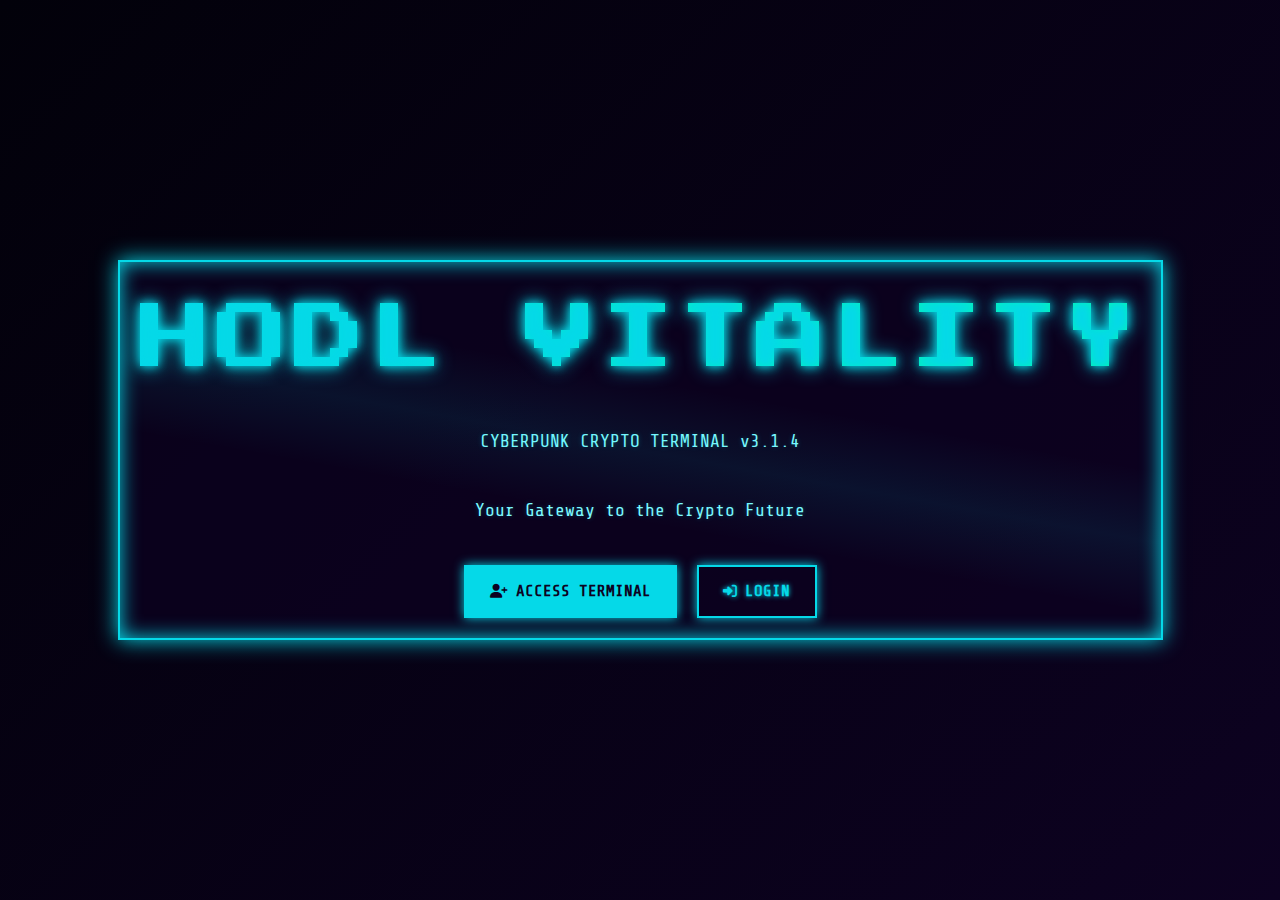
==== commit c0f651a2: "Update index.html" ====
--- a/index.html
+++ b/index.html
@@ -6,7 +6,7 @@
   <title>HodlVitality - Cyberpunk Crypto Terminal</title>
   <link href="https://fonts.googleapis.com/css2?family=Share+Tech+Mono&family=Orbitron:wght@400;500;700&family=Press+Start+2P&display=swap" rel="stylesheet" />
   <link rel="stylesheet" href="https://cdnjs.cloudflare.com/ajax/libs/font-awesome/6.4.0/css/all.min.css" />
-  <link rel="stylesheet" href="style.css" />
+  <link rel="stylesheet" href="styles.css" />
   <script src="https://cdn.jsdelivr.net/npm/chart.js"></script>
   <script src="https://cdnjs.cloudflare.com/ajax/libs/qrcodejs/1.0.0/qrcode.min.js"></script>
   <script src="script.js"></script>
--- a/styles.css
+++ b/styles.css
@@ -0,0 +1,1643 @@
+/* Cyberpunk Color Palette */
+:root {
+  --neon-pink: #ff2a6d;
+  --neon-blue: #05d9e8;
+  --neon-purple: #d300c5;
+  --neon-green: #00ff9f;
+  --neon-yellow: #f7f700;
+  --dark-bg: #0d0221;
+  --darker-bg: #02010a;
+  --panel-bg: rgba(5, 5, 30, 0.8);
+  --panel-border: rgba(0, 217, 232, 0.3);
+  --text-primary: #d1f7ff;
+  --text-secondary: #7df9ff;
+  --sidebar-width: 280px;
+  --header-height: 70px;
+  --marquee-height: 40px;
+  --slow-transition: 0.4s ease; /* Added for consistency */
+  --hover-transition: 0.3s ease; /* Standard hover speed */
+  --wipe-transition: 0.8s ease; /* For wipe effects */
+}
+
+/* --- Global Styles & Body Effects --- */
+
+* {
+  box-sizing: border-box;
+  margin: 0;
+  padding: 0;
+}
+
+body {
+  font-family: 'Share Tech Mono', monospace;
+  background: var(--dark-bg);
+  color: var(--text-primary);
+  -webkit-font-smoothing: antialiased;
+  -moz-osx-font-smoothing: grayscale;
+  line-height: 1.6;
+  text-shadow: 0 0 5px rgba(0, 217, 232, 0.3);
+  overflow-x: hidden;
+  position: relative; /* Needed for pseudo-elements */
+}
+
+/* Replacement for CRT: Animated Grid Overlay */
+body::before {
+  content: "";
+  position: fixed;
+  top: 0;
+  left: 0;
+  width: 100%;
+  height: 100%;
+  background-image:
+    linear-gradient(to right, rgba(64, 196, 255, 0.08) 1px, transparent 1px),
+    linear-gradient(to bottom, rgba(64, 196, 255, 0.08) 1px, transparent 1px);
+  background-size: 40px 40px; /* Grid size */
+  z-index: -2; /* Behind content and background pulse */
+  pointer-events: none;
+  opacity: 0.7;
+  animation: gridAnimation 8s linear infinite;
+}
+
+@keyframes gridAnimation {
+  0% { background-position: 0 0; }
+  100% { background-position: 80px 40px; } /* Move diagonally */
+}
+
+/* Subtle Background Pulse (Kept, slightly adjusted) */
+body::after {
+  content: "";
+  position: fixed;
+  top: 0;
+  left: 0;
+  width: 100%;
+  height: 100%;
+  background: radial-gradient(circle at center, transparent 30%, var(--dark-bg) 100%);
+  z-index: -1; /* Behind content */
+  pointer-events: none;
+  animation: backgroundPulse 8s ease-in-out infinite alternate; /* Slower */
+}
+
+@keyframes backgroundPulse {
+  0% { opacity: 0.7; transform: scale(1); }
+  100% { opacity: 0.9; transform: scale(1.01); }
+}
+
+/* --- Typography --- */
+
+h1, h2, h3, h4, h5, h6 {
+  font-family: 'Orbitron', sans-serif;
+  letter-spacing: 2px;
+  margin-bottom: 1rem;
+  font-weight: 500;
+  text-transform: uppercase;
+}
+
+h1 {
+  font-size: 2.5rem;
+  background: linear-gradient(90deg, var(--neon-blue), var(--neon-green));
+  -webkit-background-clip: text;
+  -webkit-text-fill-color: transparent;
+  background-clip: text;
+  text-shadow: 0 0 10px rgba(5, 217, 232, 0.5);
+  animation: subtleGlow 4s ease-in-out infinite alternate; /* Subtle persistent glow */
+}
+
+@keyframes subtleGlow {
+  from { text-shadow: 0 0 8px rgba(5, 217, 232, 0.4); }
+  to { text-shadow: 0 0 15px rgba(5, 217, 232, 0.6); }
+}
+
+
+h2 {
+  font-size: 2rem;
+  position: relative;
+  padding-bottom: 10px;
+  color: var(--neon-blue);
+  text-shadow: 0 0 8px rgba(5, 217, 232, 0.3);
+}
+
+h2::after {
+  content: '';
+  position: absolute;
+  bottom: 0;
+  left: 0;
+  width: 50px;
+  height: 3px;
+  background: linear-gradient(90deg, var(--neon-blue), transparent);
+  border-radius: 3px;
+  box-shadow: 0 0 5px var(--neon-blue);
+}
+
+h3 {
+  font-size: 1.75rem;
+  color: var(--neon-green);
+  text-shadow: 0 0 8px rgba(0, 255, 159, 0.3);
+}
+
+p {
+  margin-bottom: 1rem;
+  color: var(--text-secondary);
+  font-size: 16px;
+}
+
+ul {
+    list-style: none;
+    padding-left: 20px; /* Default padding for non-specific lists */
+}
+
+/* Default list item style (e.g., in paragraphs) */
+ul li {
+    margin-bottom: 0.8rem;
+    position: relative;
+    padding-left: 25px;
+    color: var(--text-secondary);
+}
+
+ul li::before {
+    content: "\f101"; /* FontAwesome right arrow */
+    font-family: 'Font Awesome 6 Free';
+    font-weight: 900;
+    color: var(--neon-blue);
+    position: absolute;
+    left: 0;
+    top: 2px;
+    transition: transform var(--hover-transition), color var(--hover-transition);
+}
+
+ul li:hover::before {
+    transform: translateX(5px);
+    color: var(--neon-green);
+}
+
+/* --- Splash Screen --- */
+
+#splashScreen {
+  position: fixed;
+  top: 0;
+  left: 0;
+  width: 100%;
+  height: 100%;
+  background: linear-gradient(135deg, var(--darker-bg), #0d0221);
+  display: flex;
+  justify-content: center;
+  align-items: center;
+  z-index: 2000;
+  animation: fadeInSplash 0.5s ease-in-out;
+}
+
+@keyframes fadeInSplash {
+  from { opacity: 0; }
+  to { opacity: 1; }
+}
+
+.splash-container {
+  text-align: center;
+  padding: 20px;
+  max-width: 90%;
+  border: 2px solid var(--neon-blue);
+  box-shadow: 0 0 20px var(--neon-blue), inset 0 0 20px var(--neon-blue);
+  background: rgba(13, 2, 33, 0.7);
+  position: relative;
+  overflow: hidden;
+}
+
+/* Subtle shine effect */
+.splash-container::before {
+  content: "";
+  position: absolute;
+  top: -50%;
+  left: -50%;
+  width: 200%;
+  height: 200%;
+  background: linear-gradient(
+    to bottom right,
+    transparent 45%,
+    var(--neon-blue) 50%,
+    transparent 55%
+  );
+  transform: rotate(30deg);
+  opacity: 0.08; /* Made more subtle */
+  animation: shine 8s linear infinite; /* Slowed down */
+}
+
+@keyframes shine {
+  0% { transform: translateX(-100%) rotate(30deg); }
+  100% { transform: translateX(100%) rotate(30deg); }
+}
+
+.splash-container .title {
+  font-family: 'Press Start 2P', cursive;
+  font-size: clamp(32px, 10vw, 72px); /* Responsive font size */
+  color: var(--neon-blue);
+  margin-bottom: 30px;
+  text-shadow: 0 0 10px var(--neon-blue), 0 0 20px var(--neon-blue);
+  letter-spacing: 5px;
+  animation: glow 2s ease-in-out infinite alternate, textGradientShift 5s linear infinite; /* Added gradient shift */
+  background: linear-gradient(90deg, var(--neon-blue), var(--neon-green), var(--neon-blue));
+  background-size: 200% auto;
+  -webkit-background-clip: text;
+  -webkit-text-fill-color: transparent;
+  background-clip: text;
+}
+
+@keyframes textGradientShift {
+    to { background-position: 200% center; }
+}
+
+.splash-container p {
+  font-size: clamp(14px, 4vw, 18px); /* Responsive font size */
+  margin-bottom: 40px;
+  color: var(--text-secondary);
+}
+
+.button-container {
+  display: flex;
+  justify-content: center;
+  gap: 20px;
+  flex-wrap: wrap;
+}
+
+@keyframes glow {
+  0% { text-shadow: 0 0 5px var(--neon-blue); }
+  100% { text-shadow: 0 0 20px var(--neon-blue), 0 0 30px var(--neon-green); }
+}
+
+/* Optional: Removed float animation as it might be slightly distracting */
+@keyframes float {
+  0%, 100% { transform: translateY(0); }
+  50% { transform: translateY(-10px); }
+} 
+
+/* --- Main Content Transition --- */
+
+#mainContent {
+  display: none; /* Initially hidden */
+  opacity: 0;
+  transition: opacity 0.5s ease;
+}
+
+#mainContent.active {
+  display: block; /* Set to block when active */
+  opacity: 1;
+}
+
+/* --- Header --- */
+
+.header {
+  background: rgba(13, 2, 33, 0.9);
+  color: var(--text-primary);
+  padding: 0 20px;
+  display: flex;
+  justify-content: space-between;
+  align-items: center;
+  position: fixed;
+  top: 0;
+  left: 0;
+  right: 0;
+  height: var(--header-height);
+  z-index: 1000;
+  backdrop-filter: blur(5px);
+  border-bottom: 1px solid var(--neon-blue);
+  box-shadow: 0 0 15px var(--neon-blue);
+  animation: headerGlow 6s ease-in-out infinite alternate; /* Subtle border/shadow pulse */
+}
+
+@keyframes headerGlow {
+    from {
+        border-bottom-color: rgba(5, 217, 232, 0.7);
+        box-shadow: 0 0 12px rgba(5, 217, 232, 0.4);
+    }
+    to {
+        border-bottom-color: rgba(5, 217, 232, 1);
+        box-shadow: 0 0 18px rgba(5, 217, 232, 0.6);
+    }
+}
+
+.header .logo img {
+  height: 40px;
+  transition: transform var(--hover-transition), filter var(--hover-transition);
+  filter: drop-shadow(0 0 5px var(--neon-blue));
+}
+
+.header .logo:hover img {
+  transform: scale(1.1);
+  filter: drop-shadow(0 0 10px var(--neon-blue));
+}
+
+.hamburger {
+  display: none; /* Hidden by default, shown in media query */
+  background: none;
+  border: none;
+  color: var(--neon-blue);
+  font-size: 24px;
+  cursor: pointer;
+  margin-right: 10px;
+  transition: color var(--hover-transition), transform var(--hover-transition), text-shadow var(--hover-transition);
+  text-shadow: 0 0 5px var(--neon-blue);
+}
+
+.hamburger:hover {
+  color: var(--neon-green);
+  transform: scale(1.1);
+  text-shadow: 0 0 10px var(--neon-green);
+}
+
+.header-right {
+  display: flex;
+  align-items: center;
+  gap: 15px;
+}
+
+/* --- Marquee --- */
+
+.marquee {
+  width: 100%;
+  overflow: hidden;
+  background: linear-gradient(90deg, var(--neon-blue), var(--neon-green));
+  color: var(--dark-bg);
+  padding: 12px 0;
+  text-align: center;
+  font-size: 16px;
+  font-weight: 700;
+  position: fixed;
+  top: var(--header-height);
+  left: 0;
+  height: var(--marquee-height);
+  z-index: 900;
+  box-shadow: 0 2px 10px var(--neon-blue);
+  font-family: 'Share Tech Mono', monospace;
+}
+
+.marquee-inner {
+  display: inline-block;
+  white-space: nowrap;
+  animation: marquee 50s linear infinite; /* Slightly slower */
+  padding-left: 100%; /* Start off screen */
+}
+
+.marquee-inner span {
+  margin-right: 60px;
+  display: inline-block;
+  padding: 0 10px;
+  text-shadow: none; /* Clear body text-shadow */
+}
+
+@keyframes marquee {
+  0% { transform: translateX(0); }
+  100% { transform: translateX(-100%); } /* Move fully across */
+}
+
+/* --- Sidebar --- */
+
+.sidebar {
+  width: var(--sidebar-width);
+  background: rgba(5, 5, 30, 0.9);
+  backdrop-filter: blur(5px);
+  color: var(--text-primary);
+  font-family: 'Orbitron', sans-serif;
+  font-size: 18px;
+  font-weight: 1000; /* Bold Orbitron */
+  letter-spacing: 1px;
+  position: fixed;
+  top: 0;
+  bottom: 0;
+  left: 0;
+  overflow-y: auto;
+  padding-top: calc(var(--header-height) + 20px);
+  transition: left var(--slow-transition), box-shadow var(--slow-transition);
+  z-index: 1100;
+  border-right: 1px solid var(--neon-blue);
+  box-shadow: 0 0 20px var(--neon-blue);
+}
+
+.sidebar ul {
+  list-style: none;
+  padding: 0;
+  margin: 0;
+}
+
+.sidebar li {
+  padding: 18px 25px;
+  cursor: pointer;
+  border-bottom: 1px solid rgba(0, 217, 232, 0.1);
+  display: flex;
+  align-items: center;
+  position: relative;
+  overflow: hidden;
+  transition: background-color var(--slow-transition), color var(--hover-transition), box-shadow var(--hover-transition);
+  color: var(--text-primary); /* Ensure default color */
+  padding-left: 25px; /* Reset padding */
+}
+
+/* Remove global list style from sidebar items */
+.sidebar li::before {
+    content: none;
+}
+
+.sidebar li i {
+  margin-right: 15px;
+  font-size: 18px;
+  color: var(--neon-blue);
+  transition: color var(--hover-transition), transform var(--hover-transition);
+  width: 25px; /* Fixed width for alignment */
+  text-align: center;
+}
+
+ /* Wipe effect on hover */
+ .sidebar li::after {
+  content: '';
+  position: absolute;
+  top: 0;
+  left: -100%; /* Start off-screen left */
+  width: 100%;
+  height: 100%;
+  background: linear-gradient(90deg, transparent, rgba(0, 217, 232, 0.2), transparent);
+  transition: left var(--wipe-transition); /* Use wipe transition */
+  z-index: -1; /* Behind text and icon */
+}
+
+.sidebar li:hover {
+  background: rgba(0, 217, 232, 0.1); /* Subtle background change */
+  color: var(--neon-green);
+  box-shadow: inset 0 0 10px rgba(0, 217, 232, 0.3);
+}
+
+.sidebar li:hover::after {
+  left: 100%; /* Move wipe effect across */
+}
+
+.sidebar li:hover i {
+  color: var(--neon-green);
+  transform: scale(1.2) rotate(5deg); /* Add slight rotation */
+}
+
+/* Active sidebar item */
+.sidebar li.active {
+  background: rgba(0, 217, 232, 0.2);
+  border-left: 4px solid var(--neon-blue);
+  color: var(--neon-blue);
+  box-shadow: inset 0 0 15px rgba(0, 217, 232, 0.3);
+  padding-left: 21px; /* Adjust padding for border */
+}
+
+.sidebar li.active i {
+  color: var(--neon-blue);
+  transform: scale(1.1); /* Slightly larger when active */
+}
+
+.close-btn {
+  display: none; /* Hidden by default, shown in media query */
+  background: none;
+  border: none;
+  color: var(--neon-blue);
+  font-size: 24px;
+  cursor: pointer;
+  position: absolute;
+  top: 25px;
+  right: 25px;
+  transition: color var(--hover-transition), transform var(--hover-transition);
+}
+
+.close-btn:hover {
+  color: var(--neon-pink);
+  transform: rotate(90deg);
+}
+
+/* --- Main Content Area --- */
+
+.main-content {
+  margin-left: var(--sidebar-width);
+  padding: calc(var(--header-height) + var(--marquee-height) + 30px) 40px 40px;
+  transition: margin-left var(--slow-transition);
+  min-height: 100vh;
+}
+
+.tab-content {
+  display: none; /* Hidden by default */
+  animation: contentFadeIn 0.6s ease-in-out; /* Slightly slower fade */
+}
+
+.tab-content.active {
+  display: block; /* Shown when active */
+}
+
+@keyframes contentFadeIn {
+  from { opacity: 0; transform: translateY(15px); }
+  to { opacity: 1; transform: translateY(0); }
+}
+
+/* --- Cyber Panel Style --- */
+
+.cyber-panel {
+  background: var(--panel-bg);
+  backdrop-filter: blur(8px);
+  border-radius: 8px;
+  padding: 25px;
+  margin-bottom: 30px;
+  border: 1px solid var(--panel-border);
+  box-shadow: 0 0 20px rgba(0, 217, 232, 0.2);
+  position: relative;
+  overflow: hidden;
+  transition: border-color var(--hover-transition), box-shadow var(--hover-transition), transform var(--hover-transition);
+  animation: panelGlow 8s ease-in-out infinite alternate; /* Subtle ambient glow */
+}
+
+@keyframes panelGlow {
+    from {
+        border-color: rgba(0, 217, 232, 0.25);
+        box-shadow: 0 0 15px rgba(0, 217, 232, 0.15);
+    }
+    to {
+        border-color: rgba(0, 217, 232, 0.35);
+        box-shadow: 0 0 25px rgba(0, 217, 232, 0.25);
+    }
+}
+
+/* Subtle diagonal sheen effect */
+.cyber-panel::before {
+  content: '';
+  position: absolute;
+  top: 0;
+  left: 0;
+  width: 100%;
+  height: 100%;
+  background: linear-gradient(
+    135deg,
+    transparent 0%,
+    rgba(5, 217, 232, 0.05) 50%, /* More subtle */
+    transparent 100%
+  );
+  pointer-events: none;
+  opacity: 0;
+  transition: opacity 0.8s ease; /* Slower transition */
+}
+
+.cyber-panel:hover {
+  border-color: var(--neon-blue);
+  box-shadow: 0 0 30px rgba(0, 217, 232, 0.4);
+  transform: translateY(-5px);
+  animation-play-state: paused; /* Pause ambient glow on hover */
+}
+
+.cyber-panel:hover::before {
+  opacity: 0.6; /* Sheen appears on hover */
+}
+
+.cyber-panel h2 {
+  margin-bottom: 20px;
+  padding-bottom: 10px;
+}
+
+/* --- Button Styles --- */
+
+.btn {
+  background: transparent;
+  border: 2px solid var(--neon-blue);
+  color: var(--neon-blue);
+  padding: 12px 24px;
+  border-radius: 0; /* Sharp edges */
+  font-size: 16px;
+  font-weight: 700;
+  cursor: pointer;
+  text-decoration: none;
+  display: inline-flex;
+  align-items: center;
+  justify-content: center;
+  gap: 8px;
+  min-width: 120px;
+  position: relative;
+  overflow: hidden;
+  z-index: 1;
+  font-family: 'Share Tech Mono', monospace;
+  text-shadow: 0 0 5px var(--neon-blue);
+  box-shadow: 0 0 10px var(--neon-blue);
+  transition: all var(--hover-transition), text-shadow var(--hover-transition); /* Added text-shadow transition */
+}
+
+/* Wipe effect */
+.btn::before {
+  content: '';
+  position: absolute;
+  top: 0;
+  left: -100%;
+  width: 100%;
+  height: 100%;
+  background: linear-gradient(90deg, transparent, rgba(5, 217, 232, 0.3), transparent);
+  transition: left var(--wipe-transition); /* Use wipe transition */
+  z-index: -1;
+}
+
+.btn i {
+  font-size: 14px;
+  transition: transform var(--hover-transition);
+}
+
+.btn:hover {
+  background: var(--neon-blue);
+  color: var(--dark-bg);
+  text-shadow: none; /* Remove shadow when background is solid */
+  box-shadow: 0 0 20px var(--neon-blue);
+  transform: translateY(-3px);
+}
+
+.btn:hover::before {
+  left: 100%;
+}
+
+.btn:hover i {
+  transform: translateX(3px);
+}
+
+.btn:active {
+  transform: translateY(1px);
+  box-shadow: inset 0 0 10px rgba(0, 0, 0, 0.5);
+  background: var(--neon-green); /* Use green for active state */
+  border-color: var(--neon-green);
+  color: var(--dark-bg);
+  text-shadow: none;
+}
+
+.btn:disabled {
+  border-color: #555;
+  color: #555;
+  cursor: not-allowed;
+  background: transparent;
+  box-shadow: none;
+  text-shadow: none;
+  transform: none;
+}
+
+/* Button Variations */
+.btn-sm {
+  padding: 8px 16px;
+  font-size: 14px;
+  min-width: auto;
+}
+
+.btn-primary {
+  background: var(--neon-blue);
+  color: var(--dark-bg);
+  border-color: var(--neon-blue);
+  text-shadow: none;
+}
+.btn-primary:hover {
+  background: var(--neon-green);
+  border-color: var(--neon-green);
+  box-shadow: 0 0 20px var(--neon-green);
+}
+.btn-primary:active {
+  background: #00cc88; /* Slightly darker green */
+  border-color: #00cc88;
+}
+
+.btn-success {
+  border-color: var(--neon-green);
+  color: var(--neon-green);
+  text-shadow: 0 0 5px var(--neon-green);
+  box-shadow: 0 0 10px var(--neon-green);
+}
+.btn-success:hover {
+  background: var(--neon-green);
+  color: var(--dark-bg);
+  box-shadow: 0 0 20px var(--neon-green);
+  text-shadow: none;
+}
+.btn-success:active {
+  background: #00cc88;
+  border-color: #00cc88;
+}
+
+.btn-warning {
+  border-color: var(--neon-yellow);
+  color: var(--neon-yellow);
+  text-shadow: 0 0 5px var(--neon-yellow);
+  box-shadow: 0 0 10px var(--neon-yellow);
+}
+.btn-warning:hover {
+  background: var(--neon-yellow);
+  color: var(--dark-bg);
+  box-shadow: 0 0 20px var(--neon-yellow);
+  text-shadow: none;
+}
+.btn-warning:active {
+  background: #e6b800; /* Slightly darker yellow */
+  border-color: #e6b800;
+}
+
+.btn-danger {
+  border-color: var(--neon-pink);
+  color: var(--neon-pink);
+  text-shadow: 0 0 5px var(--neon-pink);
+  box-shadow: 0 0 10px var(--neon-pink);
+}
+.btn-danger:hover {
+  background: var(--neon-pink);
+  color: var(--dark-bg);
+  box-shadow: 0 0 20px var(--neon-pink);
+  text-shadow: none;
+}
+.btn-danger:active {
+  background: #cc245a; /* Slightly darker pink */
+  border-color: #cc245a;
+}
+
+/* --- Dashboard Specific Styles --- */
+
+.bars {
+  display: flex;
+  justify-content: space-around;
+  align-items: flex-end;
+  height: 220px;
+  margin-top: 30px;
+}
+
+.bar-container {
+  display: flex;
+  flex-direction: column;
+  align-items: center;
+  transition: transform var(--hover-transition);
+}
+
+.bar-container:hover {
+  transform: translateY(-5px);
+}
+
+.bar {
+  width: 40px;
+  background: linear-gradient(to top, var(--neon-blue), var(--neon-green));
+  border-radius: 4px 4px 0 0;
+  transition: height 0.8s ease-out, box-shadow var(--hover-transition); /* Slower height transition */
+  box-shadow: 0 0 10px var(--neon-blue);
+  position: relative; /* For potential pseudo-element effects */
+}
+
+/* Add subtle animation to bars */
+.bar::after {
+    content: '';
+    position: absolute;
+    top: 0;
+    left: 0;
+    width: 100%;
+    height: 100%;
+    background: linear-gradient(to top, rgba(255, 255, 255, 0.1), transparent 50%);
+    opacity: 0;
+    transition: opacity var(--hover-transition);
+    animation: barShine 3s linear infinite alternate;
+}
+
+@keyframes barShine {
+    from { transform: translateY(10%); }
+    to { transform: translateY(-10%); }
+}
+
+.bar-container:hover .bar {
+  box-shadow: 0 0 15px var(--neon-blue), 0 0 20px var(--neon-green);
+}
+
+.bar-container:hover .bar::after {
+    opacity: 0.5; /* Show shine on hover */
+}
+
+.value {
+  font-size: 14px;
+  font-weight: bold;
+  color: var(--neon-blue);
+  margin-bottom: 5px;
+  transition: color var(--hover-transition);
+}
+
+.bar-container:hover .value {
+    color: var(--neon-green);
+}
+
+.label {
+  font-size: 14px;
+  color: var(--text-secondary);
+  margin-top: 8px;
+}
+
+.stats-grid {
+  display: grid;
+  grid-template-columns: repeat(auto-fill, minmax(200px, 1fr));
+  gap: 20px;
+  margin: 30px 0;
+}
+
+.stat-card {
+  background: var(--panel-bg);
+  border-radius: 8px;
+  padding: 20px;
+  text-align: center;
+  border: 1px solid var(--panel-border);
+  transition: transform var(--hover-transition), box-shadow var(--hover-transition), border-color var(--hover-transition);
+  box-shadow: 0 0 15px rgba(0, 217, 232, 0.1);
+}
+
+.stat-card:hover {
+  transform: translateY(-5px) scale(1.02); /* Add slight scale */
+  box-shadow: 0 0 25px rgba(0, 217, 232, 0.3);
+  border-color: var(--neon-blue);
+}
+
+.stat-card h3 {
+  font-size: 16px;
+  margin-bottom: 10px;
+  color: var(--text-secondary);
+  text-transform: uppercase; /* Consistent styling */
+}
+
+.stat-card .stat-value {
+  font-size: 28px;
+  font-weight: bold;
+  color: var(--neon-blue);
+  transition: color var(--hover-transition);
+}
+
+.stat-card:hover .stat-value {
+    color: var(--neon-green);
+}
+
+/* --- Wallet Specific Styles --- */
+
+.wallet-section {
+  margin-bottom: 30px;
+}
+
+.wallet-info {
+  display: grid;
+  grid-template-columns: repeat(auto-fill, minmax(250px, 1fr));
+  gap: 20px;
+  margin: 20px 0;
+}
+
+.wallet-info-item {
+  background: rgba(0, 0, 0, 0.3);
+  padding: 20px;
+  border-radius: 8px;
+  border-left: 3px solid var(--neon-blue);
+  transition: transform var(--hover-transition), box-shadow var(--hover-transition), border-color var(--hover-transition);
+  box-shadow: 0 0 10px rgba(0, 217, 232, 0.1);
+}
+
+.wallet-info-item:hover {
+  transform: translateY(-5px);
+  box-shadow: 0 0 20px rgba(0, 217, 232, 0.3);
+  border-color: var(--neon-green);
+}
+
+.wallet-info-item strong {
+  display: block;
+  margin-bottom: 8px;
+  color: var(--text-secondary);
+  font-size: 14px;
+  text-transform: uppercase;
+}
+
+#walletAddress {
+  word-break: break-all;
+  font-family: monospace;
+  color: var(--neon-blue);
+  font-size: 14px;
+}
+
+.wallet-actions {
+  display: flex;
+  gap: 15px;
+  flex-wrap: wrap;
+  margin-top: 25px;
+}
+
+.transaction-item {
+  padding: 15px;
+  border-bottom: 1px solid rgba(0, 217, 232, 0.1);
+  display: flex;
+  justify-content: space-between;
+  align-items: center;
+  transition: background-color var(--hover-transition);
+  border-radius: 4px; /* Slight rounding */
+}
+
+.transaction-item:hover {
+  background-color: rgba(0, 217, 232, 0.08); /* Slightly more visible hover */
+}
+
+.transaction-item:last-child {
+  border-bottom: none;
+}
+
+.transaction-type {
+  display: inline-block;
+  padding: 3px 8px;
+  border-radius: 4px;
+  font-size: 12px;
+  font-weight: bold;
+}
+
+.transaction-in {
+  background: rgba(0, 255, 170, 0.2);
+  color: var(--neon-green);
+  text-shadow: 0 0 3px rgba(0, 255, 170, 0.5);
+}
+
+.transaction-out {
+  background: rgba(255, 42, 109, 0.2);
+  color: var(--neon-pink);
+  text-shadow: 0 0 3px rgba(255, 42, 109, 0.5);
+}
+
+/* --- Social Feed Specific Styles --- */
+
+.post {
+  margin-bottom: 25px;
+  /* Inherits .cyber-panel styles if wrapped */
+}
+
+.post-header {
+  display: flex;
+  align-items: center;
+  margin-bottom: 15px;
+  gap: 15px; /* Added gap */
+}
+
+.post-header img {
+  width: 48px;
+  height: 48px;
+  border-radius: 50%;
+  /* margin-right: 15px; Removed margin, using gap */
+  object-fit: cover;
+  border: 2px solid var(--neon-blue);
+  transition: transform var(--hover-transition), box-shadow var(--hover-transition);
+  cursor: pointer;
+  box-shadow: 0 0 8px rgba(5, 217, 232, 0.3);
+}
+
+.post-header img:hover {
+  transform: scale(1.1);
+  box-shadow: 0 0 15px var(--neon-blue);
+}
+
+.post-header span {
+  font-weight: bold;
+  font-size: 16px;
+  transition: color var(--hover-transition);
+  cursor: pointer;
+  color: var(--text-primary); /* Ensure base color */
+}
+
+.post-header span:hover {
+  color: var(--neon-blue);
+}
+
+.post-actions {
+  margin-left: auto;
+  display: flex;
+  gap: 10px;
+}
+
+.post-body {
+  padding: 0 10px;
+}
+
+.post-body p {
+  font-size: 15px;
+  line-height: 1.6;
+  margin-bottom: 15px;
+  color: var(--text-primary);
+  white-space: pre-wrap; /* Preserve line breaks */
+  word-wrap: break-word;
+}
+
+.post-meta {
+  display: flex;
+  align-items: center;
+  font-size: 14px;
+  color: var(--text-secondary);
+  margin-top: 15px;
+  gap: 15px; /* Use gap instead of margin */
+}
+
+.post-meta-item {
+  /* margin-left: 15px; Removed margin */
+  display: flex;
+  align-items: center;
+  gap: 5px;
+  transition: color var(--hover-transition);
+  cursor: default; /* Or pointer if interactive */
+}
+
+/* .post-meta-item:first-child { margin-left: 0; } Removed */
+
+.post-meta-item i {
+  font-size: 12px;
+}
+
+.post-meta-item:hover {
+  color: var(--text-primary);
+}
+
+.social-tabs {
+  display: flex;
+  border-bottom: 2px solid rgba(0, 217, 232, 0.3);
+  margin-bottom: 25px;
+  position: relative;
+}
+
+.social-tab {
+  flex: 1;
+  text-align: center;
+  padding: 15px;
+  cursor: pointer;
+  position: relative;
+  transition: color var(--hover-transition), background-color var(--hover-transition);
+  font-weight: bold;
+  font-family: 'Orbitron', sans-serif;
+  letter-spacing: 1px;
+  color: var(--text-secondary); /* Default inactive color */
+}
+
+.social-tab:hover {
+  color: var(--neon-blue);
+  background-color: rgba(0, 217, 232, 0.05); /* Subtle hover background */
+}
+
+.social-tab.active {
+  color: var(--neon-blue);
+}
+
+.social-tab.active::after {
+  content: '';
+  position: absolute;
+  bottom: -2px; /* Align with parent border */
+  left: 0;
+  width: 100%;
+  height: 3px;
+  background: var(--neon-blue);
+  animation: tabUnderline 0.4s ease; /* Slightly slower */
+  box-shadow: 0 0 8px var(--neon-blue);
+}
+
+@keyframes tabUnderline {
+  from { transform: scaleX(0); }
+  to { transform: scaleX(1); }
+}
+
+.social-feed {
+  animation: contentFadeIn 0.6s ease; /* Consistent fade-in */
+}
+
+/* Tag button style */
+.community-tag {
+  border-radius: 0;
+  background: transparent;
+  border-color: var(--neon-blue);
+  color: var(--text-secondary);
+  font-weight: normal;
+  /* Inherits .btn styles */
+}
+
+.community-tag i {
+  margin-right: 8px;
+}
+
+.community-tag:hover {
+  background: var(--neon-blue);
+  color: var(--dark-bg);
+  border-color: var(--neon-blue);
+  box-shadow: 0 0 15px var(--neon-blue);
+  transform: translateY(-3px);
+}
+
+/* Create Post Area */
+#createPostTextarea {
+  width: 100%;
+  height: 100px;
+  padding: 15px;
+  border-radius: 0; /* Consistent sharp edges */
+  background: rgba(0, 0, 0, 0.3);
+  border: 1px solid var(--panel-border);
+  color: var(--text-primary);
+  margin-bottom: 15px;
+  font-family: 'Share Tech Mono', monospace;
+  font-size: 16px;
+  resize: vertical;
+  transition: border-color var(--hover-transition), box-shadow var(--hover-transition);
+}
+
+#createPostTextarea:focus {
+  outline: none;
+  border-color: var(--neon-blue);
+  box-shadow: 0 0 10px var(--neon-blue);
+}
+
+/* --- Trading Bot & Table Styles --- */
+
+.table-container {
+  overflow-x: auto;
+  -webkit-overflow-scrolling: touch; /* Smooth scrolling on iOS */
+}
+
+.trading-table {
+  width: 100%;
+  border-collapse: separate; /* Use separate for border-radius */
+  margin: 20px 0;
+  background: var(--panel-bg);
+  border-radius: 8px;
+  overflow: hidden; /* Clip content to border-radius */
+  border-spacing: 0; /* Remove space between cells */
+}
+
+.trading-table th,
+.trading-table td {
+  padding: 16px 20px;
+  border-bottom: 1px solid rgba(0, 217, 232, 0.1);
+  text-align: left;
+  transition: background-color var(--hover-transition);
+}
+
+.trading-table th {
+  background: rgba(0, 217, 232, 0.2);
+  color: var(--neon-blue);
+  font-weight: normal; /* Use font style for emphasis */
+  text-transform: uppercase;
+  font-size: 14px;
+  letter-spacing: 1px;
+  position: sticky; /* Keep header visible on scroll */
+  top: 0;
+  z-index: 10;
+}
+
+.trading-table tbody tr:last-child td {
+  border-bottom: none; /* Remove border from last row */
+}
+
+.trading-table tbody tr:nth-child(even) td {
+  background-color: rgba(0, 217, 232, 0.05); /* Zebra striping */
+}
+
+.trading-table tbody tr {
+  transition: transform 0.2s ease-out, box-shadow 0.2s ease-out; /* Faster feedback for rows */
+}
+
+/* Enhanced hover effect for table rows */
+.trading-table tbody tr:hover {
+  transform: scale(1.01); /* Slightly lift the row */
+  box-shadow: 0 0 20px rgba(0, 217, 232, 0.2);
+  z-index: 2; /* Bring row above others */
+  /* background-color: rgba(40, 40, 40, 0.9); Darker background on hover */
+}
+
+/* Apply hover background to all cells in the row */
+.trading-table tbody tr:hover td {
+  background-color: rgba(5, 217, 232, 0.15); /* Highlight color */
+  border-color: rgba(5, 217, 232, 0.3); /* Slightly stronger border */
+}
+
+.status-active { color: var(--neon-green); font-weight: bold; }
+.status-pending { color: var(--neon-yellow); font-weight: bold; }
+.status-executed { color: var(--neon-blue); font-weight: bold; }
+
+.chart-container {
+  position: relative;
+  height: 350px;
+  margin-bottom: 30px;
+  background: var(--panel-bg); /* Use panel background */
+  border-radius: 8px;
+  padding: 15px;
+  box-shadow: inset 0 0 10px rgba(0, 0, 0, 0.3);
+  border: 1px solid var(--panel-border); /* Consistent border */
+}
+
+/* Ensure charts fill container */
+#bitcoinChart, #dcaChart, #walletGainsChart, #tradingBotGainsChart {
+  width: 100%;
+  height: 100%;
+}
+
+.trading-controls {
+  display: flex;
+  gap: 15px;
+  margin-bottom: 25px;
+  flex-wrap: wrap;
+}
+
+/* --- Exchanges Specific Styles --- */
+
+.exchanges-grid {
+  display: grid;
+  grid-template-columns: repeat(auto-fill, minmax(300px, 1fr));
+  gap: 25px;
+  margin-top: 25px;
+}
+
+.exchange-card {
+  display: flex;
+  flex-direction: column;
+  align-items: center;
+  padding: 25px;
+  border-radius: 8px;
+  background: var(--panel-bg);
+  border: 1px solid var(--panel-border);
+  transition: transform var(--hover-transition), box-shadow var(--hover-transition), border-color var(--hover-transition);
+}
+
+.exchange-card:hover {
+  transform: translateY(-8px); /* More pronounced lift */
+  box-shadow: 0 0 30px rgba(0, 217, 232, 0.4);
+  border-color: var(--neon-blue);
+}
+
+.exchange-icon {
+  width: 80px;
+  height: 80px;
+  border-radius: 50%;
+  display: flex;
+  align-items: center;
+  justify-content: center;
+  margin-bottom: 15px;
+  background: rgba(0, 217, 232, 0.1);
+  border: 2px solid var(--neon-blue);
+  transition: transform var(--hover-transition), box-shadow var(--hover-transition), background-color var(--hover-transition);
+}
+
+.exchange-card:hover .exchange-icon {
+  transform: rotate(10deg) scale(1.1);
+  box-shadow: 0 0 20px var(--neon-blue);
+  background-color: rgba(0, 217, 232, 0.2);
+}
+
+.exchange-icon i {
+  font-size: 36px;
+  color: var(--neon-blue);
+  transition: transform var(--hover-transition), color var(--hover-transition);
+}
+
+.exchange-card:hover .exchange-icon i {
+  transform: scale(1.1);
+  color: var(--neon-green); /* Change icon color on hover */
+}
+
+.exchange-card h2 {
+  margin-bottom: 10px;
+  text-align: center;
+}
+
+.exchange-card p {
+  text-align: center;
+  margin-bottom: 15px;
+  font-size: 14px; /* Slightly smaller description */
+}
+
+.exchange-stats {
+  width: 100%;
+  margin-top: 15px;
+}
+
+.stat-row {
+  display: flex;
+  justify-content: space-between;
+  margin-bottom: 8px;
+  font-size: 14px;
+  padding: 10px 5px;
+  border-bottom: 1px dashed rgba(0, 217, 232, 0.2);
+  transition: background-color var(--hover-transition), padding-left var(--hover-transition);
+  border-radius: 4px;
+}
+
+.stat-row:last-child {
+  border-bottom: none;
+}
+
+.stat-row:hover {
+  background-color: rgba(0, 217, 232, 0.1);
+  padding-left: 10px; /* Indent on hover */
+}
+
+.stat-label { color: var(--text-secondary); }
+.stat-value { color: var(--text-primary); font-weight: bold; }
+
+/* --- Help Creator Specific Styles --- */
+
+.qr-container {
+  display: flex;
+  flex-direction: column;
+  align-items: center;
+  margin: 30px 0;
+}
+
+#helpCreatorQR {
+  width: 250px;
+  height: 250px;
+  background: #fff; /* Keep white for QR readability */
+  padding: 15px;
+  border-radius: 8px;
+  margin-bottom: 20px;
+  box-shadow: 0 0 20px var(--neon-blue);
+  transition: transform var(--hover-transition), box-shadow var(--hover-transition);
+}
+
+#helpCreatorQR:hover {
+  transform: scale(1.05);
+  box-shadow: 0 0 30px var(--neon-blue), 0 0 10px var(--neon-green); /* Add green hint */
+}
+
+.donate-text {
+  text-align: center;
+  max-width: 600px;
+  margin: 0 auto 30px;
+  line-height: 1.7;
+}
+
+.donate-address {
+  background: rgba(0, 0, 0, 0.3);
+  padding: 12px 18px; /* More padding */
+  border-radius: 8px;
+  font-family: monospace;
+  word-break: break-all;
+  margin: 15px 0;
+  text-align: center;
+  border-left: 3px solid var(--neon-blue);
+  transition: background-color var(--hover-transition), box-shadow var(--hover-transition), border-color var(--hover-transition);
+  box-shadow: inset 0 0 5px rgba(0, 0, 0, 0.2);
+}
+
+.donate-address:hover {
+  background: rgba(0, 0, 0, 0.4);
+  box-shadow: 0 0 15px var(--neon-blue), inset 0 0 5px rgba(0, 0, 0, 0.1);
+  border-color: var(--neon-green);
+}
+
+/* --- Account Specific Styles --- */
+
+.account-grid {
+  display: grid;
+  grid-template-columns: repeat(auto-fill, minmax(320px, 1fr));
+  gap: 25px;
+}
+
+/* Ensure sections within the grid take full height if needed */
+.account-section {
+  display: flex;
+  flex-direction: column;
+  height: 100%;
+  /* Inherits .cyber-panel styles if applied */
+}
+
+.account-avatar {
+  width: 100px;
+  height: 100px;
+  border-radius: 50%;
+  margin: 0 auto 20px;
+  border: 3px solid var(--neon-blue);
+  object-fit: cover;
+  transition: transform var(--hover-transition), box-shadow var(--hover-transition);
+  box-shadow: 0 0 15px rgba(5, 217, 232, 0.4);
+}
+
+/* Hover effect tied to parent section hover */
+.account-section:hover .account-avatar {
+  transform: scale(1.05);
+  box-shadow: 0 0 25px var(--neon-blue);
+}
+
+.account-stats {
+  margin-top: auto; /* Pushes stats to bottom if section height allows */
+}
+
+.account-stats .stat-row {
+  padding: 10px 5px;
+  transition: background-color var(--hover-transition), padding-left var(--hover-transition);
+  border-radius: 4px;
+  /* Inherits base .stat-row styles */
+}
+
+.account-stats .stat-row:hover {
+  background-color: rgba(0, 217, 232, 0.1);
+  padding-left: 10px; /* Indent on hover */
+}
+
+/* --- Mobile Overlay --- */
+
+#overlay {
+  display: none; /* Hidden by default */
+  position: fixed;
+  top: 0;
+  left: 0;
+  width: 100%;
+  height: 100%;
+  background: rgba(0, 0, 0, 0.7);
+  z-index: 1050; /* Below sidebar (1100) but above most content */
+  opacity: 0;
+  transition: opacity var(--slow-transition);
+  backdrop-filter: blur(5px);
+}
+
+#overlay.active {
+  display: block; /* Show when active */
+  opacity: 1;
+}
+
+/* --- Effects & Utilities --- */
+
+/* Terminal Glitch Effect (Defined, apply class '.glitch' to elements) */
+@keyframes glitch {
+  0% { text-shadow: 0.05em 0 0 var(--neon-pink), -0.05em -0.025em 0 var(--neon-blue); opacity: 0.9; }
+  14% { text-shadow: 0.05em 0 0 var(--neon-pink), -0.05em -0.025em 0 var(--neon-blue); opacity: 0.9; }
+  15% { text-shadow: -0.05em -0.025em 0 var(--neon-pink), 0.025em 0.025em 0 var(--neon-blue); opacity: 1; }
+  49% { text-shadow: -0.05em -0.025em 0 var(--neon-pink), 0.025em 0.025em 0 var(--neon-blue); opacity: 1; }
+  50% { text-shadow: 0.025em 0.05em 0 var(--neon-pink), 0.05em 0 0 var(--neon-blue); opacity: 0.9; }
+  99% { text-shadow: 0.025em 0.05em 0 var(--neon-pink), 0.05em 0 0 var(--neon-blue); opacity: 0.9; }
+  100% { text-shadow: -0.025em 0 0 var(--neon-pink), -0.025em -0.025em 0 var(--neon-blue); opacity: 1; }
+}
+
+.glitch {
+  animation: glitch 650ms infinite linear; /* Use linear for consistent flicker */
+}
+
+/* White Paper Specific List Styles (Overrides global ul li) */
+#whitepaper ul {
+  list-style: none; /* Explicitly reset */
+  padding-left: 20px;
+  margin-top: 15px;
+}
+
+#whitepaper li {
+    margin-bottom: 0.8rem;
+    position: relative;
+    padding-left: 25px;
+    color: var(--text-secondary);
+}
+
+#whitepaper li::before {
+    content: "\f101"; /* FontAwesome right arrow */
+    font-family: 'Font Awesome 6 Free';
+    font-weight: 900;
+    color: var(--neon-blue);
+    position: absolute;
+    left: 0;
+    top: 2px;
+    transition: transform var(--hover-transition), color var(--hover-transition);
+}
+
+#whitepaper li:hover::before {
+    transform: translateX(5px);
+    color: var(--neon-green);
+}
+
+#whitepaper .disclaimer {
+    font-size: 14px;
+    color: var(--neon-yellow);
+    border-left: 3px solid var(--neon-yellow);
+    padding: 10px 15px;
+    background: rgba(247, 247, 0, 0.1);
+    margin-top: 25px;
+    font-style: italic;
+    border-radius: 0 4px 4px 0; /* Slight rounding */
+}
+
+/* --- Responsive Design --- */
+
+@media (max-width: 1024px) {
+  /* Adjust padding for tablets */
+  .main-content {
+    padding: calc(var(--header-height) + var(--marquee-height) + 20px) 30px 30px;
+  }
+}
+
+@media (max-width: 768px) {
+  /* Sidebar behavior for mobile */
+  .sidebar {
+    left: calc(-1 * var(--sidebar-width)); /* Hide off-screen */
+    transition: left var(--slow-transition); /* Ensure transition is defined */
+  }
+  .sidebar.open {
+    left: 0; /* Slide in */
+    box-shadow: 0 0 30px var(--neon-blue);
+  }
+
+  /* Main content takes full width when sidebar is closed */
+  .main-content {
+    margin-left: 0;
+    padding: calc(var(--header-height) + var(--marquee-height) + 20px) 20px 20px;
+  }
+
+  /* Show hamburger, hide close button initially */
+  .hamburger { display: block; }
+  .close-btn { display: block; } /* Display within sidebar */
+
+  .marquee { padding: 10px 0; font-size: 14px; } /* Adjust marquee */
+  .marquee-inner span { margin-right: 30px; }
+
+  .cyber-panel { padding: 20px; }
+
+  /* Adjust grid layouts */
+  .stats-grid { grid-template-columns: repeat(2, 1fr); } /* 2 columns */
+  .exchanges-grid { grid-template-columns: 1fr; } /* Single column */
+  .wallet-info { grid-template-columns: 1fr; } /* Single column */
+  .account-grid { grid-template-columns: 1fr; } /* Single column */
+}
+
+@media (max-width: 480px) {
+  /* Disable intense effects on small screens if needed */
+  /* body::before { animation: none; } */
+
+  .splash-container .title { font-size: 28px; letter-spacing: 3px; }
+  .splash-container p { font-size: 14px; }
+
+  h1 { font-size: 2rem; }
+  h2 { font-size: 1.75rem; }
+  h3 { font-size: 1.5rem; }
+
+  .btn { padding: 10px 20px; font-size: 15px; }
+  .btn-sm { padding: 6px 12px; font-size: 13px; }
+
+  .stats-grid { grid-template-columns: 1fr; } /* Single column */
+
+  /* Stack action buttons vertically */
+  .wallet-actions { flex-direction: column; gap: 10px; }
+  .wallet-actions .btn { width: 100%; }
+
+  .trading-controls { flex-direction: column; gap: 10px; }
+  .trading-controls .btn { width: 100%; }
+
+  /* Stack social tabs */
+  .social-tabs { flex-direction: column; border-bottom: none; }
+  .social-tab {
+      padding: 15px;
+      text-align: left;
+      border-bottom: 1px solid rgba(0, 217, 232, 0.3);
+  }
+  .social-tab:last-child { border-bottom: none; }
+  .social-tab.active::after { display: none; } /* Remove underline */
+  .social-tab.active { background-color: rgba(0, 217, 232, 0.1); } /* Indicate active with background */
+
+  .account-grid { grid-template-columns: 1fr; } /* Single column */
+
+  /* Adjust post layout */
+  .post-header { flex-wrap: wrap; }
+  .post-actions {
+      margin-left: 0;
+      margin-top: 10px;
+      width: 100%;
+      justify-content: flex-end;
+  }
+  .post-meta { flex-wrap: wrap; gap: 10px; }
+}
+
+/* --- Utility Classes --- */
+
+.text-primary { color: var(--neon-blue); }
+.text-success { color: var(--neon-green); }
+.text-warning { color: var(--neon-yellow); }
+.text-error { color: var(--neon-pink); }
+.text-center { text-align: center; }
+
+/* Margin helpers */
+.mb-0 { margin-bottom: 0 !important; }
+.mt-20 { margin-top: 20px !important; }
+.mt-30 { margin-top: 30px !important; }
+.mb-20 { margin-bottom: 20px !important; }
+.mb-30 { margin-bottom: 30px !important; }
+
+/* Prevent Body Scroll when Mobile Sidebar is Open */
+.no-scroll {
+  overflow: hidden;
+}
+
+/* General Pulse Animation (Apply class '.pulse' to elements) */
+@keyframes pulse {
+  0% { transform: scale(1); opacity: 0.9; }
+  50% { transform: scale(1.03); opacity: 1; } /* Slightly smaller scale */
+  100% { transform: scale(1); opacity: 0.9; }
+}
+.pulse {
+  animation: pulse 2.5s infinite ease-in-out; /* Slower pulse */
+}
+
+/* Tooltip Styling */
+[data-tooltip] {
+  position: relative;
+}
+[data-tooltip]::after {
+  content: attr(data-tooltip);
+  position: absolute;
+  bottom: 100%; /* Position above the element */
+  left: 50%;
+  transform: translateX(-50%) translateY(-5px); /* Center horizontally, slight gap */
+  background: var(--panel-bg);
+  color: var(--text-primary);
+  padding: 6px 12px;
+  border-radius: 4px;
+  font-size: 13px;
+  white-space: nowrap; /* Prevent wrapping */
+  opacity: 0;
+  visibility: hidden;
+  transition: opacity var(--hover-transition), transform var(--hover-transition), visibility var(--hover-transition);
+  border: 1px solid var(--neon-blue);
+  z-index: 100; /* Ensure tooltip is above nearby elements */
+  box-shadow: 0 0 10px var(--neon-blue);
+  font-family: 'Share Tech Mono', monospace; /* Consistent font */
+}
+[data-tooltip]:hover::after {
+  opacity: 1;
+  visibility: visible;
+  transform: translateX(-50%) translateY(-10px); /* Move further up on hover */
+}
